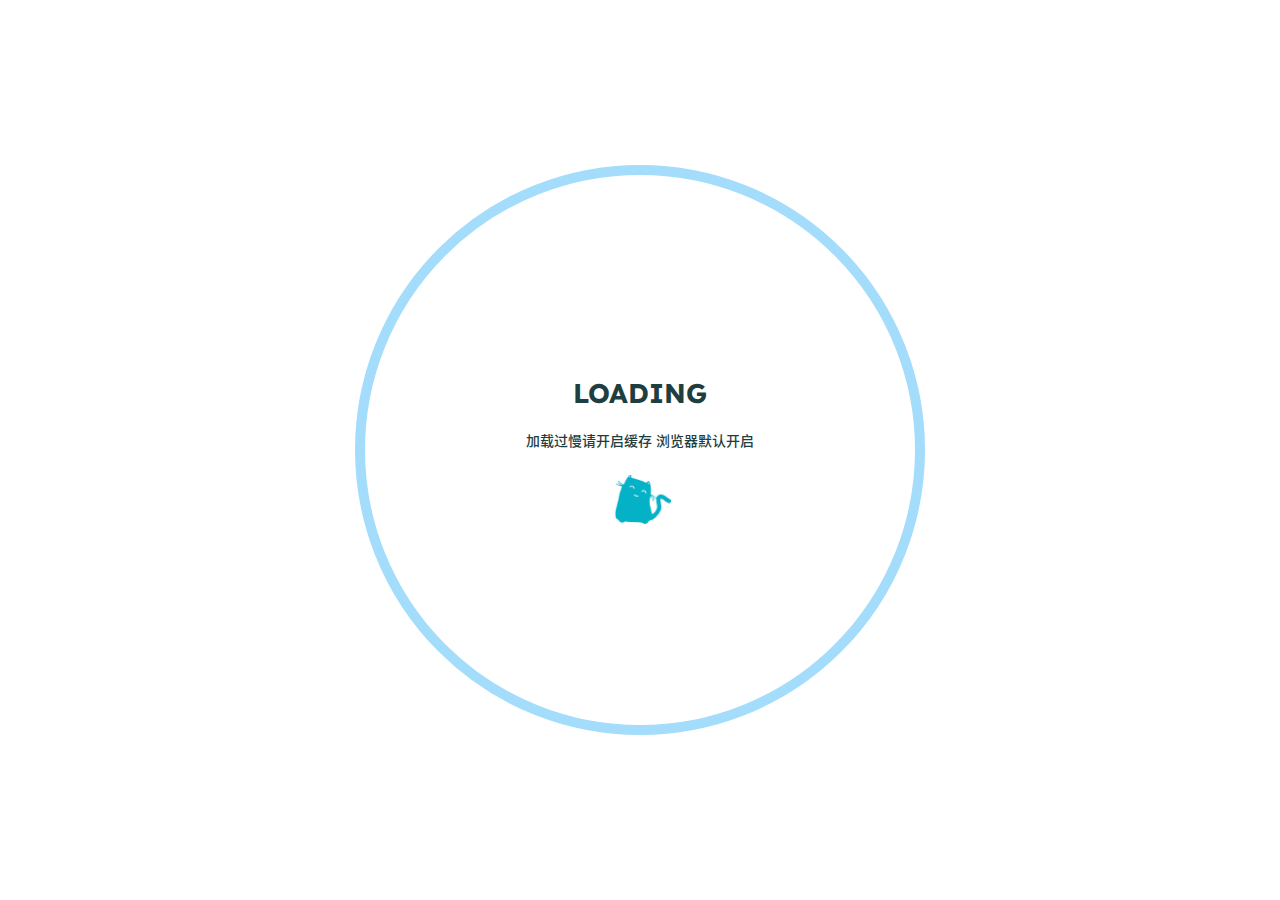
==== about/index.html @ d34b141f "Site updated: 2023-09-25 13:52:32" ====
<!DOCTYPE html>
<html lang="zh-Hans">
    <head>
        <meta charset="utf-8" />
        <title>about | 57K的个人博客</title>
        <meta name="author" content="57K" />
        <meta name="description" content="由Hexo+Github搭建" />
        <meta name="keywords" content="记录生活,记录美好" />
        <meta name="viewport" content="width=device-width, initial-scale=1.0, maximum-scale=1.0, user-scalable=0" />
        <link rel="icon" href="/images/avatar.jpg" />
        <script src="https://cdn.staticfile.org/vue/3.3.4/vue.global.prod.min.js"></script>
<link rel="stylesheet" href="https://cdn.staticfile.org/font-awesome/6.4.0/css/all.min.css" />
<link rel="stylesheet" href="/css/fonts.min.css" />
<script> const mixins = {}; </script>

<script src="https://polyfill.io/v3/polyfill.min.js?features=default"></script>


<script src="https://cdn.staticfile.org/highlight.js/11.8.0/highlight.min.js"></script>
<script src="https://cdn.staticfile.org/highlightjs-line-numbers.js/2.8.0/highlightjs-line-numbers.min.js"></script>
<link
    rel="stylesheet"
    href="https://cdn.staticfile.org/highlight.js/11.8.0/styles/github.min.css"
/>
<script src="/js/lib/highlight.js"></script>



<script src="/js/lib/preview.js"></script>









<link rel="stylesheet" href="/css/main.css" />

    <meta name="generator" content="Hexo 6.3.0"></head>
    <body>
        <div id="layout">
            <transition name="fade">
                <div id="loading" v-show="loading">
                    <div id="loading-circle">
                        <h2>LOADING</h2>
                        <p>加载过慢请开启缓存 浏览器默认开启</p>
                        <img src="/images/loading.gif" />
                    </div>
                </div>
            </transition>
            <div id="menu" :class="{ hidden: hiddenMenu, 'menu-color': menuColor}">
    <nav id="desktop-menu">
        <a class="title" href="/">
            <span>57K的个人博客</span>
        </a>
        
        <a href="/">
            <i class="fa-solid fa-house fa-fw"></i>
            <span>&ensp;Home</span>
        </a>
        
        <a href="/about">
            <i class="fa-solid fa-id-card fa-fw"></i>
            <span>&ensp;About</span>
        </a>
        
        <a href="/archives">
            <i class="fa-solid fa-box-archive fa-fw"></i>
            <span>&ensp;Archives</span>
        </a>
        
        <a href="/categories">
            <i class="fa-solid fa-bookmark fa-fw"></i>
            <span>&ensp;Categories</span>
        </a>
        
        <a href="/tags">
            <i class="fa-solid fa-tags fa-fw"></i>
            <span>&ensp;Tags</span>
        </a>
        
    </nav>
    <nav id="mobile-menu">
        <div class="title" @click="showMenuItems = !showMenuItems">
            <i class="fa-solid fa-bars fa-fw"></i>
            <span>&emsp;57K的个人博客</span>
        </div>
        <transition name="slide">
            <div class="items" v-show="showMenuItems">
                
                <a href="/">
                    <div class="item">
                        <div style="min-width: 20px; max-width: 50px; width: 10%">
                            <i class="fa-solid fa-house fa-fw"></i>
                        </div>
                        <div style="min-width: 100px; max-width: 150%; width: 20%">Home</div>
                    </div>
                </a>
                
                <a href="/about">
                    <div class="item">
                        <div style="min-width: 20px; max-width: 50px; width: 10%">
                            <i class="fa-solid fa-id-card fa-fw"></i>
                        </div>
                        <div style="min-width: 100px; max-width: 150%; width: 20%">About</div>
                    </div>
                </a>
                
                <a href="/archives">
                    <div class="item">
                        <div style="min-width: 20px; max-width: 50px; width: 10%">
                            <i class="fa-solid fa-box-archive fa-fw"></i>
                        </div>
                        <div style="min-width: 100px; max-width: 150%; width: 20%">Archives</div>
                    </div>
                </a>
                
                <a href="/categories">
                    <div class="item">
                        <div style="min-width: 20px; max-width: 50px; width: 10%">
                            <i class="fa-solid fa-bookmark fa-fw"></i>
                        </div>
                        <div style="min-width: 100px; max-width: 150%; width: 20%">Categories</div>
                    </div>
                </a>
                
                <a href="/tags">
                    <div class="item">
                        <div style="min-width: 20px; max-width: 50px; width: 10%">
                            <i class="fa-solid fa-tags fa-fw"></i>
                        </div>
                        <div style="min-width: 100px; max-width: 150%; width: 20%">Tags</div>
                    </div>
                </a>
                
            </div>
        </transition>
    </nav>
</div>
<transition name="fade">
    <div id="menu-curtain" @click="showMenuItems = !showMenuItems" v-show="showMenuItems"></div>
</transition>

            <div id="main" :class="loading ? 'into-enter-from': 'into-enter-active'">
                <div class="article">
    <div>
        <h1>about</h1>
    </div>
    <div class="info">
        <span class="date">
            <span class="icon">
                <i class="fa-solid fa-calendar fa-fw"></i>
            </span>
            2023/9/23
        </span>
        
        
    </div>
    
    <div class="content" v-pre>
        
    </div>
    
    
    
    
    
    
    
</div>

                <footer id="footer">
    <div id="footer-wrap">
        <div>
            &copy;
            2022 - 2023 57K的个人博客
            <span id="footer-icon">
                <i class="fa-solid fa-font-awesome fa-fw"></i>
            </span>
            &commat;57K
        </div>
        <div>
            Based on the <a target="_blank" rel="noopener" href="https://hexo.io">Hexo Engine</a> &amp;
            <a target="_blank" rel="noopener" href="https://github.com/theme-particlex/hexo-theme-particlex">ParticleX Theme</a>
        </div>
        
    </div>
</footer>

            </div>
            
            <transition name="fade">
                <div id="preview" ref="preview" v-show="previewShow">
                    <img id="preview-content" ref="previewContent" />
                </div>
            </transition>
            
        </div>
        <script src="/js/main.js"></script>
        
        




        
    </body>
</html>
---- css/fonts.min.css ----
@font-face{font-family:'Fira Code';font-style:normal;font-weight:300 700;font-display:swap;src:url(fonts/s/firacode/v21/uU9NCBsR6Z2vfE9aq3bh0NSDulI.woff2) format('woff2');unicode-range:U+0460-052F,U+1C80-1C88,U+20B4,U+2DE0-2DFF,U+A640-A69F,U+FE2E-FE2F}@font-face{font-family:'Fira Code';font-style:normal;font-weight:300 700;font-display:swap;src:url(fonts/s/firacode/v21/uU9NCBsR6Z2vfE9aq3bh2dSDulI.woff2) format('woff2');unicode-range:U+0301,U+0400-045F,U+0490-0491,U+04B0-04B1,U+2116}@font-face{font-family:'Fira Code';font-style:normal;font-weight:300 700;font-display:swap;src:url(fonts/s/firacode/v21/uU9NCBsR6Z2vfE9aq3bh0dSDulI.woff2) format('woff2');unicode-range:U+1F00-1FFF}@font-face{font-family:'Fira Code';font-style:normal;font-weight:300 700;font-display:swap;src:url(fonts/s/firacode/v21/uU9NCBsR6Z2vfE9aq3bh3tSDulI.woff2) format('woff2');unicode-range:U+0370-03FF}@font-face{font-family:'Fira Code';font-style:normal;font-weight:300 700;font-display:swap;src:url(fonts/s/firacode/v21/uU9NCBsR6Z2vfE9aq3bh09SDulI.woff2) format('woff2');unicode-range:U+0100-024F,U+0259,U+1E00-1EFF,U+2020,U+20A0-20AB,U+20AD-20CF,U+2113,U+2C60-2C7F,U+A720-A7FF}@font-face{font-family:'Fira Code';font-style:normal;font-weight:300 700;font-display:swap;src:url(fonts/s/firacode/v21/uU9NCBsR6Z2vfE9aq3bh3dSD.woff2) format('woff2');unicode-range:U+0000-00FF,U+0131,U+0152-0153,U+02BB-02BC,U+02C6,U+02DA,U+02DC,U+2000-206F,U+2074,U+20AC,U+2122,U+2191,U+2193,U+2212,U+2215,U+FEFF,U+FFFD}@font-face{font-family:Lexend;font-style:normal;font-weight:100 900;font-display:swap;src:url(fonts/s/lexend/v17/wlpwgwvFAVdoq2_v9KQU4Wc.woff2) format('woff2');unicode-range:U+0102-0103,U+0110-0111,U+0128-0129,U+0168-0169,U+01A0-01A1,U+01AF-01B0,U+1EA0-1EF9,U+20AB}@font-face{font-family:Lexend;font-style:normal;font-weight:100 900;font-display:swap;src:url(fonts/s/lexend/v17/wlpwgwvFAVdoq2_v9aQU4Wc.woff2) format('woff2');unicode-range:U+0100-024F,U+0259,U+1E00-1EFF,U+2020,U+20A0-20AB,U+20AD-20CF,U+2113,U+2C60-2C7F,U+A720-A7FF}@font-face{font-family:Lexend;font-style:normal;font-weight:100 900;font-display:swap;src:url(fonts/s/lexend/v17/wlpwgwvFAVdoq2_v-6QU.woff2) format('woff2');unicode-range:U+0000-00FF,U+0131,U+0152-0153,U+02BB-02BC,U+02C6,U+02DA,U+02DC,U+2000-206F,U+2074,U+20AC,U+2122,U+2191,U+2193,U+2212,U+2215,U+FEFF,U+FFFD}@font-face{font-family:'Noto Sans SC';font-style:normal;font-weight:300;font-display:swap;src:url(fonts/s/notosanssc/v26/k3kIo84MPvpLmixcA63oeALZhaCt9E3g-Lbpcnr20eUBAZG30RMhmVkJXC-1MKE3QRp5zkww.4.woff2) format('woff2');unicode-range:U+1f1e9-1f1f5,U+1f1f7-1f1ff,U+1f21a,U+1f232,U+1f234-1f237,U+1f250-1f251,U+1f300,U+1f302-1f308,U+1f30a-1f311,U+1f315,U+1f319-1f320,U+1f324,U+1f327,U+1f32a,U+1f32c-1f32d,U+1f330-1f357,U+1f359-1f37e}@font-face{font-family:'Noto Sans SC';font-style:normal;font-weight:300;font-display:swap;src:url(fonts/s/notosanssc/v26/k3kIo84MPvpLmixcA63oeALZhaCt9E3g-Lbpcnr20eUBAZG30RMhmVkJXC-1MKE3QRp5zkww.5.woff2) format('woff2');unicode-range:U+fee3,U+fef3,U+ff03-ff04,U+ff07,U+ff0a,U+ff17-ff19,U+ff1c-ff1d,U+ff20-ff3a,U+ff3c,U+ff3e-ff5b,U+ff5d,U+ff61-ff65,U+ff67-ff6a,U+ff6c,U+ff6f-ff78,U+ff7a-ff7d,U+ff80-ff84,U+ff86,U+ff89-ff8e,U+ff92,U+ff97-ff9b,U+ff9d-ff9f,U+ffe0-ffe4,U+ffe6,U+ffe9,U+ffeb,U+ffed,U+fffc,U+1f004,U+1f170-1f171,U+1f192-1f195,U+1f198-1f19a,U+1f1e6-1f1e8}@font-face{font-family:'Noto Sans SC';font-style:normal;font-weight:300;font-display:swap;src:url(fonts/s/notosanssc/v26/k3kIo84MPvpLmixcA63oeALZhaCt9E3g-Lbpcnr20eUBAZG30RMhmVkJXC-1MKE3QRp5zkww.6.woff2) format('woff2');unicode-range:U+f0a7,U+f0b2,U+f0b7,U+f0c9,U+f0d8,U+f0da,U+f0dc-f0dd,U+f0e0,U+f0e6,U+f0eb,U+f0fc,U+f101,U+f104-f105,U+f107,U+f10b,U+f11b,U+f14b,U+f18a,U+f193,U+f1d6-f1d7,U+f244,U+f27a,U+f296,U+f2ae,U+f471,U+f4b3,U+f610-f611,U+f880-f881,U+f8ec,U+f8f5,U+f8ff,U+f901,U+f90a,U+f92c-f92d,U+f934,U+f937,U+f941,U+f965,U+f967,U+f969,U+f96b,U+f96f,U+f974,U+f978-f979,U+f97e,U+f981,U+f98a,U+f98e,U+f997,U+f99c,U+f9b2,U+f9b5,U+f9ba,U+f9be,U+f9ca,U+f9d0-f9d1,U+f9dd,U+f9e0-f9e1,U+f9e4,U+f9f7,U+fa00-fa01,U+fa08,U+fa0a,U+fa11,U+fb01-fb02,U+fdfc,U+fe0e,U+fe30-fe31,U+fe33-fe44,U+fe49-fe52,U+fe54-fe57,U+fe59-fe66,U+fe68-fe6b,U+fe8e,U+fe92-fe93,U+feae,U+feb8,U+fecb-fecc,U+fee0}@font-face{font-family:'Noto Sans SC';font-style:normal;font-weight:300;font-display:swap;src:url(fonts/s/notosanssc/v26/k3kIo84MPvpLmixcA63oeALZhaCt9E3g-Lbpcnr20eUBAZG30RMhmVkJXC-1MKE3QRp5zkww.21.woff2) format('woff2');unicode-range:U+9f3d-9f3e,U+9f41,U+9f4a-9f4b,U+9f51-9f52,U+9f61-9f63,U+9f66-9f67,U+9f80-9f81,U+9f83,U+9f85-9f8d,U+9f90-9f91,U+9f94-9f96,U+9f98,U+9f9b-9f9c,U+9f9e,U+9fa0,U+9fa2,U+9ff4,U+a001,U+a007,U+a025,U+a046-a047,U+a057,U+a072,U+a078-a079,U+a083,U+a085,U+a100,U+a118,U+a132,U+a134,U+a1f4,U+a242,U+a4a6,U+a4aa,U+a4b0-a4b1,U+a4b3,U+a9c1-a9c2,U+ac00-ac01,U+ac04,U+ac08,U+ac10-ac11,U+ac13-ac16,U+ac19,U+ac1c-ac1d,U+ac24,U+ac70-ac71,U+ac74,U+ac77-ac78,U+ac80-ac81,U+ac83,U+ac8c,U+ac90,U+ac9f-aca0,U+aca8-aca9,U+acac,U+acb0,U+acbd,U+acc1,U+acc4,U+ace0-ace1,U+ace4,U+ace8,U+acf3,U+acf5,U+acfc-acfd,U+ad00,U+ad0c,U+ad11,U+ad1c,U+ad34,U+ad50,U+ad64,U+ad6c,U+ad70,U+ad74,U+ad7f,U+ad81,U+ad8c,U+adc0,U+adc8,U+addc,U+ade0,U+adf8-adf9,U+adfc,U+ae00,U+ae08-ae09,U+ae0b,U+ae30,U+ae34,U+ae38,U+ae40,U+ae4a,U+ae4c,U+ae54,U+ae68,U+aebc,U+aed8,U+af2c-af2d,U+af34}@font-face{font-family:'Noto Sans SC';font-style:normal;font-weight:300;font-display:swap;src:url(fonts/s/notosanssc/v26/k3kIo84MPvpLmixcA63oeALZhaCt9E3g-Lbpcnr20eUBAZG30RMhmVkJXC-1MKE3QRp5zkww.22.woff2) format('woff2');unicode-range:U+9dfa,U+9e0a,U+9e11,U+9e1a,U+9e1e,U+9e20,U+9e22,U+9e28-9e2c,U+9e2e-9e33,U+9e35-9e3b,U+9e3e,U+9e40-9e44,U+9e46-9e4e,U+9e51,U+9e53,U+9e55-9e58,U+9e5a-9e5c,U+9e5e-9e63,U+9e66-9e6e,U+9e71,U+9e73,U+9e75,U+9e78-9e79,U+9e7c-9e7e,U+9e82,U+9e86-9e88,U+9e8b-9e8c,U+9e90-9e91,U+9e93,U+9e95,U+9e97,U+9e9d,U+9ea4-9ea5,U+9ea9-9eaa,U+9eb4-9eb5,U+9eb8-9eba,U+9ebc-9ebf,U+9ec3,U+9ec9,U+9ecd,U+9ed0,U+9ed2-9ed3,U+9ed5-9ed6,U+9ed9,U+9edc-9edd,U+9edf-9ee0,U+9ee2,U+9ee5,U+9ee7-9eea,U+9eef,U+9ef1,U+9ef3-9ef4,U+9ef6,U+9ef9,U+9efb-9efc,U+9efe,U+9f0b,U+9f0d,U+9f10,U+9f14,U+9f17,U+9f19,U+9f22,U+9f29,U+9f2c,U+9f2f,U+9f31,U+9f37,U+9f39}@font-face{font-family:'Noto Sans SC';font-style:normal;font-weight:300;font-display:swap;src:url(fonts/s/notosanssc/v26/k3kIo84MPvpLmixcA63oeALZhaCt9E3g-Lbpcnr20eUBAZG30RMhmVkJXC-1MKE3QRp5zkww.23.woff2) format('woff2');unicode-range:U+9c3b,U+9c40,U+9c47-9c49,U+9c53,U+9c57,U+9c64,U+9c72,U+9c77-9c78,U+9c7b,U+9c7f-9c80,U+9c82-9c83,U+9c85-9c8c,U+9c8e-9c92,U+9c94-9c9b,U+9c9e-9ca3,U+9ca5-9ca7,U+9ca9,U+9cab,U+9cad-9cae,U+9cb1-9cb7,U+9cb9-9cbd,U+9cbf-9cc0,U+9cc3,U+9cc5-9cc7,U+9cc9-9cd1,U+9cd3-9cda,U+9cdc-9cdd,U+9cdf,U+9ce1-9ce3,U+9ce5,U+9ce9,U+9cee-9cef,U+9cf3-9cf4,U+9cf6,U+9cfc-9cfd,U+9d02,U+9d08-9d09,U+9d12,U+9d1b,U+9d1e,U+9d26,U+9d28,U+9d37,U+9d3b,U+9d3f,U+9d51,U+9d59,U+9d5c-9d5d,U+9d5f-9d61,U+9d6c,U+9d70,U+9d72,U+9d7a,U+9d7e,U+9d84,U+9d89,U+9d8f,U+9d92,U+9daf,U+9db4,U+9db8,U+9dbc,U+9dc4,U+9dc7,U+9dc9,U+9dd7,U+9ddf,U+9df2,U+9df9}@font-face{font-family:'Noto Sans SC';font-style:normal;font-weight:300;font-display:swap;src:url(fonts/s/notosanssc/v26/k3kIo84MPvpLmixcA63oeALZhaCt9E3g-Lbpcnr20eUBAZG30RMhmVkJXC-1MKE3QRp5zkww.24.woff2) format('woff2');unicode-range:U+9a5f,U+9a62,U+9a65,U+9a69,U+9a6b,U+9a6e,U+9a75,U+9a77-9a7a,U+9a7d,U+9a80,U+9a83,U+9a85,U+9a87-9a8a,U+9a8d-9a8e,U+9a90,U+9a92-9a93,U+9a95-9a96,U+9a98-9a99,U+9a9b-9aa2,U+9aa5,U+9aa7,U+9aaf-9ab1,U+9ab5-9ab6,U+9ab9-9aba,U+9abc,U+9ac0-9ac4,U+9ac8,U+9acb-9acc,U+9ace-9acf,U+9ad1-9ad2,U+9ad9,U+9adf,U+9ae1,U+9ae3,U+9aea-9aeb,U+9aed-9aef,U+9af4,U+9af9,U+9afb,U+9b03-9b04,U+9b06,U+9b08,U+9b0d,U+9b0f-9b10,U+9b13,U+9b18,U+9b1a,U+9b1f,U+9b22-9b23,U+9b25,U+9b27-9b28,U+9b2a,U+9b2f,U+9b31-9b32,U+9b3b,U+9b43,U+9b46-9b49,U+9b4d-9b4e,U+9b51,U+9b56,U+9b58,U+9b5a,U+9b5c,U+9b5f,U+9b61-9b62,U+9b6f,U+9b77,U+9b80,U+9b88,U+9b8b,U+9b8e,U+9b91,U+9b9f-9ba0,U+9ba8,U+9baa-9bab,U+9bad-9bae,U+9bb0-9bb1,U+9bb8,U+9bc9-9bca,U+9bd3,U+9bd6,U+9bdb,U+9be8,U+9bf0-9bf1,U+9c02,U+9c10,U+9c15,U+9c24,U+9c2d,U+9c32,U+9c39}@font-face{font-family:'Noto Sans SC';font-style:normal;font-weight:300;font-display:swap;src:url(fonts/s/notosanssc/v26/k3kIo84MPvpLmixcA63oeALZhaCt9E3g-Lbpcnr20eUBAZG30RMhmVkJXC-1MKE3QRp5zkww.25.woff2) format('woff2');unicode-range:U+98c8,U+98cf-98d6,U+98da-98db,U+98dd,U+98e1-98e2,U+98e7-98ea,U+98ec,U+98ee-98ef,U+98f2,U+98f4,U+98fc-98fe,U+9903,U+9905,U+9908,U+990a,U+990c-990d,U+9913-9914,U+9918,U+991a-991b,U+991e,U+9921,U+9928,U+992c,U+992e,U+9935,U+9938-9939,U+993d-993e,U+9945,U+994b-994c,U+9951-9952,U+9954-9955,U+9957,U+995e,U+9963,U+9966-9969,U+996b-996c,U+996f,U+9974-9975,U+9977-9979,U+997d-997e,U+9980-9981,U+9983-9984,U+9987,U+998a-998b,U+998d-9991,U+9993-9995,U+9997-9998,U+99a5,U+99ab-99ae,U+99b1,U+99b3-99b4,U+99bc,U+99bf,U+99c1,U+99c3-99c6,U+99cc,U+99d0,U+99d2,U+99d5,U+99db,U+99dd,U+99e1,U+99ed,U+99f1,U+99ff,U+9a01,U+9a03-9a04,U+9a0e-9a0f,U+9a11-9a13,U+9a19,U+9a1b,U+9a28,U+9a2b,U+9a30,U+9a32,U+9a37,U+9a40,U+9a45,U+9a4a,U+9a4d-9a4e,U+9a52,U+9a55,U+9a57,U+9a5a-9a5b}@font-face{font-family:'Noto Sans SC';font-style:normal;font-weight:300;font-display:swap;src:url(fonts/s/notosanssc/v26/k3kIo84MPvpLmixcA63oeALZhaCt9E3g-Lbpcnr20eUBAZG30RMhmVkJXC-1MKE3QRp5zkww.26.woff2) format('woff2');unicode-range:U+972a,U+972d,U+9730,U+973d,U+9742,U+9744,U+9748-9749,U+9750-9751,U+975a-975c,U+9763,U+9765-9766,U+976c-976d,U+9773,U+9776,U+977a,U+977c,U+9784-9785,U+978e-978f,U+9791-9792,U+9794-9795,U+9798,U+979a,U+979e,U+97a3,U+97a5-97a6,U+97a8,U+97ab-97ac,U+97ae-97af,U+97b2,U+97b4,U+97c6,U+97cb-97cc,U+97d3,U+97d8,U+97dc,U+97e1,U+97ea-97eb,U+97ee,U+97fb,U+97fe-97ff,U+9801-9803,U+9805-9806,U+9808,U+980c,U+9810-9814,U+9817-9818,U+981e,U+9820-9821,U+9824,U+9828,U+982b-982d,U+9830,U+9834,U+9838-9839,U+983c,U+9846,U+984d-984f,U+9851-9852,U+9854-9855,U+9857-9858,U+985a-985b,U+9862-9863,U+9865,U+9867,U+986b,U+986f-9871,U+9877-9878,U+987c,U+9880,U+9883,U+9885,U+9889,U+988b-988f,U+9893-9895,U+9899-989b,U+989e-989f,U+98a1-98a2,U+98a5-98a7,U+98a9,U+98af,U+98b1,U+98b6,U+98ba,U+98be,U+98c3-98c4,U+98c6-98c7}@font-face{font-family:'Noto Sans SC';font-style:normal;font-weight:300;font-display:swap;src:url(fonts/s/notosanssc/v26/k3kIo84MPvpLmixcA63oeALZhaCt9E3g-Lbpcnr20eUBAZG30RMhmVkJXC-1MKE3QRp5zkww.27.woff2) format('woff2');unicode-range:U+95b9-95ca,U+95cc-95cd,U+95d4-95d6,U+95d8,U+95e1-95e2,U+95e9,U+95f0-95f1,U+95f3,U+95f6,U+95fc,U+95fe-95ff,U+9602-9604,U+9606-960d,U+960f,U+9611-9613,U+9615-9617,U+9619-961b,U+961d,U+9621,U+9628,U+962f,U+963c-963e,U+9641-9642,U+9649,U+9654,U+965b-965f,U+9661,U+9663,U+9665,U+9667-9668,U+966c,U+9670,U+9672-9674,U+9678,U+967a,U+967d,U+9682,U+9685,U+9688,U+968a,U+968d-968e,U+9695,U+9697-9698,U+969e,U+96a0,U+96a3-96a4,U+96a8,U+96aa,U+96b0-96b1,U+96b3-96b4,U+96b7-96b9,U+96bb-96bd,U+96c9,U+96cb,U+96ce,U+96d1-96d2,U+96d6,U+96d9,U+96db-96dc,U+96de,U+96e0,U+96e3,U+96e9,U+96eb,U+96f0-96f2,U+96f9,U+96ff,U+9701-9702,U+9705,U+9708,U+970a,U+970e-970f,U+9711,U+9719,U+9727}@font-face{font-family:'Noto Sans SC';font-style:normal;font-weight:300;font-display:swap;src:url(fonts/s/notosanssc/v26/k3kIo84MPvpLmixcA63oeALZhaCt9E3g-Lbpcnr20eUBAZG30RMhmVkJXC-1MKE3QRp5zkww.28.woff2) format('woff2');unicode-range:U+94e7-94ec,U+94ee-94f1,U+94f3,U+94f5,U+94f7,U+94f9,U+94fb-94fd,U+94ff,U+9503-9504,U+9506-9507,U+9509-950a,U+950d-950f,U+9511-9518,U+951a-9520,U+9522,U+9528-952d,U+9530-953a,U+953c-953f,U+9543-9546,U+9548-9550,U+9552-9555,U+9557-955b,U+955d-9568,U+956a-956d,U+9570-9574,U+9583,U+9586,U+9589,U+958e-958f,U+9591-9592,U+9594,U+9598-9599,U+959e-95a0,U+95a2-95a6,U+95a8-95b2,U+95b4,U+95b8}@font-face{font-family:'Noto Sans SC';font-style:normal;font-weight:300;font-display:swap;src:url(fonts/s/notosanssc/v26/k3kIo84MPvpLmixcA63oeALZhaCt9E3g-Lbpcnr20eUBAZG30RMhmVkJXC-1MKE3QRp5zkww.29.woff2) format('woff2');unicode-range:U+9410-941a,U+941c-942b,U+942d-942e,U+9432-9433,U+9435,U+9438,U+943a,U+943e,U+9444,U+944a,U+9451-9452,U+945a,U+9462-9463,U+9465,U+9470-9487,U+948a-9492,U+9494-9498,U+949a,U+949c-949d,U+94a1,U+94a3-94a4,U+94a8,U+94aa-94ad,U+94af,U+94b2,U+94b4-94ba,U+94bc-94c0,U+94c4,U+94c6-94db,U+94de-94e6}@font-face{font-family:'Noto Sans SC';font-style:normal;font-weight:300;font-display:swap;src:url(fonts/s/notosanssc/v26/k3kIo84MPvpLmixcA63oeALZhaCt9E3g-Lbpcnr20eUBAZG30RMhmVkJXC-1MKE3QRp5zkww.30.woff2) format('woff2');unicode-range:U+92b7,U+92b9,U+92c1,U+92c5-92c6,U+92c8,U+92cc,U+92d0,U+92d2,U+92e4,U+92ea,U+92ec-92ed,U+92f0,U+92f3,U+92f8,U+92fc,U+9304,U+9306,U+9310,U+9312,U+9315,U+9318,U+931a,U+931e,U+9320-9322,U+9324,U+9326-9329,U+932b-932c,U+932f,U+9331-9332,U+9335-9336,U+933e,U+9340-9341,U+934a-9360,U+9362-9363,U+9365-936b,U+936e,U+9375,U+937e,U+9382,U+938a,U+938c,U+938f,U+9393-9394,U+9396-9397,U+939a,U+93a2,U+93a7,U+93ac-93cd,U+93d0-93d1,U+93d6-93d8,U+93de-93df,U+93e1-93e2,U+93e4,U+93f8,U+93fb,U+93fd,U+940e-940f}@font-face{font-family:'Noto Sans SC';font-style:normal;font-weight:300;font-display:swap;src:url(fonts/s/notosanssc/v26/k3kIo84MPvpLmixcA63oeALZhaCt9E3g-Lbpcnr20eUBAZG30RMhmVkJXC-1MKE3QRp5zkww.31.woff2) format('woff2');unicode-range:U+914c,U+914e-9150,U+9154,U+9157,U+915a,U+915d-915e,U+9161-9164,U+9169,U+9170,U+9172,U+9174,U+9179-917a,U+917d-917e,U+9182-9183,U+9185,U+918c-918d,U+9190-9191,U+919a,U+919c,U+91a1-91a4,U+91a8,U+91aa-91af,U+91b4-91b5,U+91b8,U+91ba,U+91be,U+91c0-91c1,U+91c6,U+91c8,U+91cb,U+91d0,U+91d2,U+91d7-91d8,U+91dd,U+91e3,U+91e6-91e7,U+91ed,U+91f0,U+91f5,U+91f9,U+9200,U+9205,U+9207-920a,U+920d-920e,U+9210,U+9214-9215,U+921c,U+921e,U+9221,U+9223-9227,U+9229-922a,U+922d,U+9234-9235,U+9237,U+9239-923a,U+923c-9240,U+9244-9246,U+9249,U+924e-924f,U+9251,U+9253,U+9257,U+925b,U+925e,U+9262,U+9264-9266,U+9268,U+926c,U+926f,U+9271,U+927b,U+927e,U+9280,U+9283,U+9285-928a,U+928e,U+9291,U+9293,U+9296,U+9298,U+929c-929d,U+92a8,U+92ab-92ae,U+92b3,U+92b6}@font-face{font-family:'Noto Sans SC';font-style:normal;font-weight:300;font-display:swap;src:url(fonts/s/notosanssc/v26/k3kIo84MPvpLmixcA63oeALZhaCt9E3g-Lbpcnr20eUBAZG30RMhmVkJXC-1MKE3QRp5zkww.32.woff2) format('woff2');unicode-range:U+8fe2-8fe5,U+8fe8-8fe9,U+8fee,U+8ff3-8ff4,U+8ff8,U+8ffa,U+9004,U+900b,U+9011,U+9015-9016,U+901e,U+9021,U+9026,U+902d,U+902f,U+9031,U+9035-9036,U+9039-903a,U+9041,U+9044-9046,U+904a,U+904f-9052,U+9054-9055,U+9058-9059,U+905b-905e,U+9060-9062,U+9068-9069,U+906f,U+9072,U+9074,U+9076-907a,U+907c-907d,U+9081,U+9083,U+9085,U+9087-908b,U+908f,U+9095,U+9097,U+9099-909b,U+909d,U+90a0-90a1,U+90a8-90a9,U+90ac,U+90b0,U+90b2-90b4,U+90b6,U+90b8,U+90ba,U+90bd-90be,U+90c3-90c5,U+90c7-90c8,U+90cf-90d0,U+90d3,U+90d5,U+90d7,U+90da-90dc,U+90de,U+90e2,U+90e4,U+90e6-90e7,U+90ea-90eb,U+90ef,U+90f4-90f5,U+90f7,U+90fe-9100,U+9104,U+9109,U+910c,U+9112,U+9114-9115,U+9118,U+911c,U+911e,U+9120,U+9122-9123,U+9127,U+912d,U+912f-9132,U+9139-913a,U+9143,U+9146,U+9149-914a}@font-face{font-family:'Noto Sans SC';font-style:normal;font-weight:300;font-display:swap;src:url(fonts/s/notosanssc/v26/k3kIo84MPvpLmixcA63oeALZhaCt9E3g-Lbpcnr20eUBAZG30RMhmVkJXC-1MKE3QRp5zkww.33.woff2) format('woff2');unicode-range:U+8e2d-8e31,U+8e34-8e35,U+8e39-8e3a,U+8e3d,U+8e40-8e42,U+8e47,U+8e49-8e4b,U+8e50-8e53,U+8e59-8e5a,U+8e5f-8e60,U+8e64,U+8e69,U+8e6c,U+8e70,U+8e74,U+8e76,U+8e7a-8e7c,U+8e7f,U+8e84-8e85,U+8e87,U+8e89,U+8e8b,U+8e8d,U+8e8f-8e90,U+8e94,U+8e99,U+8e9c,U+8e9e,U+8eaa,U+8eac,U+8eb0,U+8eb6,U+8ec0,U+8ec6,U+8eca-8ece,U+8ed2,U+8eda,U+8edf,U+8ee2,U+8eeb,U+8ef8,U+8efb-8efe,U+8f03,U+8f09,U+8f0b,U+8f12-8f15,U+8f1b,U+8f1d,U+8f1f,U+8f29-8f2a,U+8f2f,U+8f36,U+8f38,U+8f3b,U+8f3e-8f3f,U+8f44-8f45,U+8f49,U+8f4d-8f4e,U+8f5f,U+8f6b,U+8f6d,U+8f71-8f73,U+8f75-8f76,U+8f78-8f7a,U+8f7c,U+8f7e,U+8f81-8f82,U+8f84,U+8f87,U+8f8a-8f8b,U+8f8d-8f8f,U+8f94-8f95,U+8f97-8f9a,U+8fa6,U+8fad-8faf,U+8fb2,U+8fb5-8fb7,U+8fba-8fbc,U+8fbf,U+8fc2,U+8fcb,U+8fcd,U+8fd3,U+8fd5,U+8fd7,U+8fda}@font-face{font-family:'Noto Sans SC';font-style:normal;font-weight:300;font-display:swap;src:url(fonts/s/notosanssc/v26/k3kIo84MPvpLmixcA63oeALZhaCt9E3g-Lbpcnr20eUBAZG30RMhmVkJXC-1MKE3QRp5zkww.34.woff2) format('woff2');unicode-range:U+8caf-8cb0,U+8cb3-8cb4,U+8cb6-8cb9,U+8cbb-8cbd,U+8cbf-8cc4,U+8cc7-8cc8,U+8cca,U+8ccd,U+8cd1,U+8cd3,U+8cdb-8cdc,U+8cde,U+8ce0,U+8ce2-8ce4,U+8ce6-8ce8,U+8cea,U+8ced,U+8cf4,U+8cf8,U+8cfa,U+8cfc-8cfd,U+8d04-8d05,U+8d07-8d08,U+8d0a,U+8d0d,U+8d0f,U+8d13-8d14,U+8d16,U+8d1b,U+8d20,U+8d2e,U+8d30,U+8d32-8d33,U+8d36,U+8d3b,U+8d3d,U+8d40,U+8d42-8d43,U+8d45-8d46,U+8d48-8d4a,U+8d4d,U+8d51,U+8d53,U+8d55,U+8d59,U+8d5c-8d5d,U+8d5f,U+8d61,U+8d66-8d67,U+8d6a,U+8d6d,U+8d71,U+8d73,U+8d84,U+8d90-8d91,U+8d94-8d95,U+8d99,U+8da8,U+8daf,U+8db1,U+8db5,U+8db8,U+8dba,U+8dbc,U+8dbf,U+8dc2,U+8dc4,U+8dc6,U+8dcb,U+8dce-8dcf,U+8dd6-8dd7,U+8dda-8ddb,U+8dde,U+8de1,U+8de3-8de4,U+8de9,U+8deb-8dec,U+8df0-8df1,U+8df6-8dfd,U+8e05,U+8e07,U+8e09-8e0a,U+8e0c,U+8e0e,U+8e10,U+8e14,U+8e1d-8e1f,U+8e23,U+8e26,U+8e2b-8e2c}@font-face{font-family:'Noto Sans SC';font-style:normal;font-weight:300;font-display:swap;src:url(fonts/s/notosanssc/v26/k3kIo84MPvpLmixcA63oeALZhaCt9E3g-Lbpcnr20eUBAZG30RMhmVkJXC-1MKE3QRp5zkww.35.woff2) format('woff2');unicode-range:U+8b5e,U+8b60,U+8b6c,U+8b6f-8b70,U+8b72,U+8b74,U+8b77,U+8b7d,U+8b80,U+8b83,U+8b8a,U+8b8c,U+8b90,U+8b93,U+8b99-8b9a,U+8ba0,U+8ba3,U+8ba5-8ba7,U+8baa-8bac,U+8bb3-8bb5,U+8bb7,U+8bb9,U+8bc2-8bc3,U+8bc5,U+8bcb-8bcc,U+8bce-8bd0,U+8bd2-8bd4,U+8bd6,U+8bd8-8bd9,U+8bdc,U+8bdf,U+8be3-8be4,U+8be7-8be9,U+8beb-8bec,U+8bee,U+8bf0,U+8bf2-8bf3,U+8bf6,U+8bf9,U+8bfc-8bfd,U+8bff-8c00,U+8c02,U+8c04,U+8c06-8c07,U+8c0c,U+8c0f,U+8c11-8c12,U+8c14-8c1b,U+8c1d-8c21,U+8c24-8c25,U+8c27,U+8c2a-8c2c,U+8c2e-8c30,U+8c32-8c36,U+8c3f,U+8c47-8c4c,U+8c4e-8c50,U+8c54-8c56,U+8c62,U+8c68,U+8c6c,U+8c73,U+8c78,U+8c7a,U+8c82,U+8c85,U+8c89-8c8a,U+8c8d-8c8e,U+8c90,U+8c93-8c94,U+8c98,U+8c9d-8c9e,U+8ca0-8ca2,U+8ca7-8cac}@font-face{font-family:'Noto Sans SC';font-style:normal;font-weight:300;font-display:swap;src:url(fonts/s/notosanssc/v26/k3kIo84MPvpLmixcA63oeALZhaCt9E3g-Lbpcnr20eUBAZG30RMhmVkJXC-1MKE3QRp5zkww.36.woff2) format('woff2');unicode-range:U+8a02-8a03,U+8a07-8a0a,U+8a0e-8a0f,U+8a13,U+8a15-8a18,U+8a1a-8a1b,U+8a1d,U+8a1f,U+8a22-8a23,U+8a25,U+8a2b,U+8a2d,U+8a31,U+8a33-8a34,U+8a36-8a38,U+8a3a,U+8a3c,U+8a3e,U+8a40-8a41,U+8a46,U+8a48,U+8a50,U+8a52,U+8a54-8a55,U+8a58,U+8a5b,U+8a5d-8a63,U+8a66,U+8a69-8a6b,U+8a6d-8a6e,U+8a70,U+8a72-8a73,U+8a7a,U+8a85,U+8a87,U+8a8a,U+8a8c-8a8d,U+8a90-8a92,U+8a95,U+8a98,U+8aa0-8aa1,U+8aa3-8aa6,U+8aa8-8aa9,U+8aac-8aae,U+8ab0,U+8ab2,U+8ab8-8ab9,U+8abc,U+8abe-8abf,U+8ac7,U+8acf,U+8ad2,U+8ad6-8ad7,U+8adb-8adc,U+8adf,U+8ae1,U+8ae6-8ae8,U+8aeb,U+8aed-8aee,U+8af1,U+8af3-8af4,U+8af7-8af8,U+8afa,U+8afe,U+8b00-8b02,U+8b07,U+8b0a,U+8b0c,U+8b0e,U+8b10,U+8b17,U+8b19,U+8b1b,U+8b1d,U+8b20-8b21,U+8b26,U+8b28,U+8b2c,U+8b33,U+8b39,U+8b3e-8b3f,U+8b41,U+8b45,U+8b49,U+8b4c,U+8b4f,U+8b57-8b58,U+8b5a,U+8b5c}@font-face{font-family:'Noto Sans SC';font-style:normal;font-weight:300;font-display:swap;src:url(fonts/s/notosanssc/v26/k3kIo84MPvpLmixcA63oeALZhaCt9E3g-Lbpcnr20eUBAZG30RMhmVkJXC-1MKE3QRp5zkww.37.woff2) format('woff2');unicode-range:U+8869-886a,U+886e-886f,U+8872,U+8879,U+887d-887f,U+8882,U+8884-8886,U+8888,U+888f,U+8892-8893,U+889b,U+88a2,U+88a4,U+88a6,U+88a8,U+88aa,U+88ae,U+88b1,U+88b4,U+88b7,U+88bc,U+88c0,U+88c6-88c9,U+88ce-88cf,U+88d1-88d3,U+88d8,U+88db-88dd,U+88df,U+88e1-88e3,U+88e5,U+88e8,U+88ec,U+88f0-88f1,U+88f3-88f4,U+88fc-88fe,U+8900,U+8902,U+8906-8907,U+8909-890c,U+8912-8915,U+8918-891b,U+8921,U+8925,U+892b,U+8930,U+8932,U+8934,U+8936,U+893b,U+893d,U+8941,U+894c,U+8955-8956,U+8959,U+895c,U+895e-8960,U+8966,U+896a,U+896c,U+896f-8970,U+8972,U+897b,U+897e,U+8980,U+8983,U+8985,U+8987-8988,U+898c,U+898f,U+8993,U+8997,U+899a,U+89a1,U+89a7,U+89a9-89aa,U+89b2-89b3,U+89b7,U+89c0,U+89c7,U+89ca-89cc,U+89ce-89d1,U+89d6,U+89da,U+89dc,U+89de,U+89e5,U+89e7,U+89eb,U+89ef,U+89f1,U+89f3-89f4,U+89f8,U+89ff,U+8a01}@font-face{font-family:'Noto Sans SC';font-style:normal;font-weight:300;font-display:swap;src:url(fonts/s/notosanssc/v26/k3kIo84MPvpLmixcA63oeALZhaCt9E3g-Lbpcnr20eUBAZG30RMhmVkJXC-1MKE3QRp5zkww.38.woff2) format('woff2');unicode-range:U+86e4,U+86e6,U+86e9,U+86ed,U+86ef-86f4,U+86f8-86f9,U+86fb,U+86fe,U+8703,U+8706-870a,U+870d,U+8711-8713,U+871a,U+871e,U+8722-8723,U+8725,U+8729,U+872e,U+8731,U+8734,U+8737,U+873a-873b,U+873e-8740,U+8742,U+8747-8748,U+8753,U+8755,U+8757-8758,U+875d,U+875f,U+8762-8766,U+8768,U+876e,U+8770,U+8772,U+8775,U+8778,U+877b-877e,U+8782,U+8785,U+8788,U+878b,U+8793,U+8797,U+879a,U+879e-87a0,U+87a2-87a3,U+87a8,U+87ab-87ad,U+87af,U+87b3,U+87b5,U+87bd,U+87c0,U+87c4,U+87c6,U+87ca-87cb,U+87d1-87d2,U+87db-87dc,U+87de,U+87e0,U+87e5,U+87ea,U+87ec,U+87ee,U+87f2-87f3,U+87fb,U+87fd-87fe,U+8802-8803,U+8805,U+880a-880b,U+880d,U+8813-8816,U+8819,U+881b,U+881f,U+8821,U+8823,U+8831-8832,U+8835-8836,U+8839,U+883b-883c,U+8844,U+8846,U+884a,U+884e,U+8852-8853,U+8855,U+8859,U+885b,U+885d-885e,U+8862,U+8864}@font-face{font-family:'Noto Sans SC';font-style:normal;font-weight:300;font-display:swap;src:url(fonts/s/notosanssc/v26/k3kIo84MPvpLmixcA63oeALZhaCt9E3g-Lbpcnr20eUBAZG30RMhmVkJXC-1MKE3QRp5zkww.39.woff2) format('woff2');unicode-range:U+8532,U+8534-8535,U+8538-853a,U+853c,U+8543,U+8545,U+8548,U+854e,U+8553,U+8556-8557,U+8559,U+855e,U+8561,U+8564-8565,U+8568-856a,U+856d,U+856f-8570,U+8572,U+8576,U+8579-857b,U+8580,U+8585-8586,U+8588,U+858a,U+858f,U+8591,U+8594,U+8599,U+859c,U+85a2,U+85a4,U+85a6,U+85a8-85a9,U+85ab-85ac,U+85ae,U+85b7-85b9,U+85be,U+85c1,U+85c7,U+85cd,U+85d0,U+85d3,U+85d5,U+85dc-85dd,U+85df-85e0,U+85e5-85e6,U+85e8-85ea,U+85f4,U+85f9,U+85fe-85ff,U+8602,U+8605-8607,U+860a-860b,U+8616,U+8618,U+861a,U+8627,U+8629,U+862d,U+8638,U+863c,U+863f,U+864d,U+864f,U+8652-8655,U+865b-865c,U+865f,U+8662,U+8667,U+866c,U+866e,U+8671,U+8675,U+867a-867c,U+867f,U+868b,U+868d,U+8693,U+869c-869d,U+86a1,U+86a3-86a4,U+86a7-86a9,U+86ac,U+86af-86b1,U+86b4-86b6,U+86ba,U+86c0,U+86c4,U+86c6,U+86c9-86ca,U+86cd-86d1,U+86d4,U+86d8,U+86de-86df}@font-face{font-family:'Noto Sans SC';font-style:normal;font-weight:300;font-display:swap;src:url(fonts/s/notosanssc/v26/k3kIo84MPvpLmixcA63oeALZhaCt9E3g-Lbpcnr20eUBAZG30RMhmVkJXC-1MKE3QRp5zkww.40.woff2) format('woff2');unicode-range:U+83b4,U+83b6,U+83b8,U+83ba,U+83bc-83bd,U+83bf-83c0,U+83c2,U+83c5,U+83c8-83c9,U+83cb,U+83d1,U+83d3-83d6,U+83d8,U+83db,U+83dd,U+83df,U+83e1,U+83e5,U+83ea-83eb,U+83f0,U+83f4,U+83f8-83f9,U+83fb,U+83fd,U+83ff,U+8401,U+8406,U+840a-840b,U+840f,U+8411,U+8418,U+841c,U+8420,U+8422-8424,U+8426,U+8429,U+842c,U+8438-8439,U+843b-843c,U+843f,U+8446-8447,U+8449,U+844e,U+8451-8452,U+8456,U+8459-845a,U+845c,U+8462,U+8466,U+846d,U+846f-8470,U+8473,U+8476-8478,U+847a,U+847d,U+8484-8485,U+8487,U+8489,U+848c,U+848e,U+8490,U+8493-8494,U+8497,U+849b,U+849e-849f,U+84a1,U+84a5,U+84a8,U+84af,U+84b4,U+84b9-84bf,U+84c1-84c2,U+84c5-84c7,U+84ca-84cb,U+84cd,U+84d0-84d1,U+84d3,U+84d6,U+84df-84e0,U+84e2-84e3,U+84e5-84e7,U+84ee,U+84f3,U+84f6,U+84fa,U+84fc,U+84ff-8500,U+850c,U+8511,U+8514-8515,U+8517-8518,U+851f,U+8523,U+8525-8526,U+8529,U+852b,U+852d}@font-face{font-family:'Noto Sans SC';font-style:normal;font-weight:300;font-display:swap;src:url(fonts/s/notosanssc/v26/k3kIo84MPvpLmixcA63oeALZhaCt9E3g-Lbpcnr20eUBAZG30RMhmVkJXC-1MKE3QRp5zkww.41.woff2) format('woff2');unicode-range:U+82a9-82ab,U+82ae,U+82b0,U+82b2,U+82b4-82b6,U+82bc,U+82be,U+82c0-82c2,U+82c4-82c8,U+82ca-82cc,U+82ce,U+82d0,U+82d2-82d3,U+82d5-82d6,U+82d8-82d9,U+82dc-82de,U+82e0-82e4,U+82e7,U+82e9-82eb,U+82ed-82ee,U+82f3-82f4,U+82f7-82f8,U+82fa-8301,U+8306-8308,U+830c-830d,U+830f,U+8311,U+8313-8315,U+8318,U+831a-831b,U+831d,U+8324,U+8327,U+832a,U+832c-832d,U+832f,U+8331-8334,U+833a-833c,U+8340,U+8343-8345,U+8347-8348,U+834a,U+834c,U+834f,U+8351,U+8356,U+8358-835c,U+835e,U+8360,U+8364-8366,U+8368-836a,U+836c-836e,U+8373,U+8378,U+837b-837d,U+837f-8380,U+8382,U+8388,U+838a-838b,U+8392,U+8394,U+8396,U+8398-8399,U+839b-839c,U+83a0,U+83a2-83a3,U+83a8-83aa,U+83ae-83b0,U+83b3}@font-face{font-family:'Noto Sans SC';font-style:normal;font-weight:300;font-display:swap;src:url(fonts/s/notosanssc/v26/k3kIo84MPvpLmixcA63oeALZhaCt9E3g-Lbpcnr20eUBAZG30RMhmVkJXC-1MKE3QRp5zkww.42.woff2) format('woff2');unicode-range:U+814d-814e,U+8151,U+8153,U+8158-815a,U+815e,U+8160,U+8166-8169,U+816b,U+816d,U+8171,U+8173-8174,U+8178,U+817c-817d,U+8182,U+8188,U+8191,U+8198-819b,U+81a0,U+81a3,U+81a5-81a6,U+81a9,U+81b6,U+81ba-81bb,U+81bd,U+81bf,U+81c1,U+81c3,U+81c6,U+81c9-81ca,U+81cc-81cd,U+81d1,U+81d3-81d4,U+81d8,U+81db-81dc,U+81de-81df,U+81e5,U+81e7-81e9,U+81eb-81ec,U+81ee-81ef,U+81f5,U+81f8,U+81fa,U+81fc,U+81fe,U+8200-8202,U+8204,U+8208-820a,U+820e-8210,U+8216-8218,U+821b-821c,U+8221-8224,U+8226-8228,U+822b,U+822d,U+822f,U+8232-8234,U+8237-8238,U+823a-823b,U+823e,U+8244,U+8249,U+824b,U+824f,U+8259-825a,U+825f,U+8266,U+8268,U+826e,U+8271,U+8276-8279,U+827d,U+827f,U+8283-8284,U+8288-828a,U+828d-8291,U+8293-8294,U+8296-8298,U+829f-82a1,U+82a3-82a4,U+82a7-82a8}@font-face{font-family:'Noto Sans SC';font-style:normal;font-weight:300;font-display:swap;src:url(fonts/s/notosanssc/v26/k3kIo84MPvpLmixcA63oeALZhaCt9E3g-Lbpcnr20eUBAZG30RMhmVkJXC-1MKE3QRp5zkww.43.woff2) format('woff2');unicode-range:U+7ffa,U+7ffe,U+8004,U+8006,U+800b,U+800e,U+8011-8012,U+8014,U+8016,U+8018-8019,U+801c,U+801e,U+8026-802a,U+8031,U+8034-8035,U+8037,U+8043,U+804b,U+804d,U+8052,U+8056,U+8059,U+805e,U+8061,U+8068-8069,U+806e-8074,U+8076-8078,U+807c-8080,U+8082,U+8084-8085,U+8088,U+808f,U+8093,U+809c,U+809f,U+80ab,U+80ad-80ae,U+80b1,U+80b6-80b8,U+80bc-80bd,U+80c2,U+80c4,U+80ca,U+80cd,U+80d1,U+80d4,U+80d7,U+80d9-80db,U+80dd,U+80e0,U+80e4-80e5,U+80e7-80ed,U+80ef-80f1,U+80f3-80f4,U+80fc,U+8101,U+8104-8105,U+8107-8108,U+810c-810e,U+8112-8115,U+8117-8119,U+811b-811f,U+8121-8130,U+8132-8134,U+8137,U+8139,U+813f-8140,U+8142,U+8146,U+8148}@font-face{font-family:'Noto Sans SC';font-style:normal;font-weight:300;font-display:swap;src:url(fonts/s/notosanssc/v26/k3kIo84MPvpLmixcA63oeALZhaCt9E3g-Lbpcnr20eUBAZG30RMhmVkJXC-1MKE3QRp5zkww.44.woff2) format('woff2');unicode-range:U+7ed7,U+7edb,U+7ee0-7ee2,U+7ee5-7ee6,U+7ee8,U+7eeb,U+7ef0-7ef2,U+7ef6,U+7efa-7efb,U+7efe,U+7f01-7f04,U+7f08,U+7f0a-7f12,U+7f17,U+7f19,U+7f1b-7f1c,U+7f1f,U+7f21-7f23,U+7f25-7f28,U+7f2a-7f33,U+7f35-7f37,U+7f3d,U+7f42,U+7f44-7f45,U+7f4c-7f4d,U+7f52,U+7f54,U+7f58-7f59,U+7f5d,U+7f5f-7f61,U+7f63,U+7f65,U+7f68,U+7f70-7f71,U+7f73-7f75,U+7f77,U+7f79,U+7f7d-7f7e,U+7f85-7f86,U+7f88-7f89,U+7f8b-7f8c,U+7f90-7f91,U+7f94-7f96,U+7f98-7f9b,U+7f9d,U+7f9f,U+7fa3,U+7fa7-7fa9,U+7fac-7fb2,U+7fb4,U+7fb6,U+7fb8,U+7fbc,U+7fbf-7fc0,U+7fc3,U+7fca,U+7fcc,U+7fce,U+7fd2,U+7fd5,U+7fd9-7fdb,U+7fdf,U+7fe3,U+7fe5-7fe7,U+7fe9,U+7feb-7fec,U+7fee-7fef,U+7ff1,U+7ff3-7ff4,U+7ff9}@font-face{font-family:'Noto Sans SC';font-style:normal;font-weight:300;font-display:swap;src:url(fonts/s/notosanssc/v26/k3kIo84MPvpLmixcA63oeALZhaCt9E3g-Lbpcnr20eUBAZG30RMhmVkJXC-1MKE3QRp5zkww.45.woff2) format('woff2');unicode-range:U+7dc4,U+7dc7-7dc8,U+7dca-7dcd,U+7dcf,U+7dd1-7dd2,U+7dd4,U+7dd6-7dd8,U+7dda-7de0,U+7de2-7de6,U+7de8-7ded,U+7def,U+7df1-7df5,U+7df7,U+7df9,U+7dfb-7dfc,U+7dfe-7e02,U+7e04,U+7e08-7e0b,U+7e12,U+7e1b,U+7e1e,U+7e20,U+7e22-7e23,U+7e26,U+7e29,U+7e2b,U+7e2e-7e2f,U+7e31,U+7e37,U+7e39-7e3e,U+7e40,U+7e43-7e44,U+7e46-7e47,U+7e4a-7e4b,U+7e4d-7e4e,U+7e51,U+7e54-7e56,U+7e58-7e5b,U+7e5d-7e5e,U+7e61,U+7e66-7e67,U+7e69-7e6b,U+7e6d,U+7e70,U+7e73,U+7e77,U+7e79,U+7e7b-7e7d,U+7e81-7e82,U+7e8c-7e8d,U+7e8f,U+7e92-7e94,U+7e96,U+7e98,U+7e9a-7e9c,U+7e9e-7e9f,U+7ea1,U+7ea3,U+7ea5,U+7ea8-7ea9,U+7eab,U+7ead-7eae,U+7eb0,U+7ebb,U+7ebe,U+7ec0-7ec2,U+7ec9,U+7ecb-7ecc,U+7ed0,U+7ed4}@font-face{font-family:'Noto Sans SC';font-style:normal;font-weight:300;font-display:swap;src:url(fonts/s/notosanssc/v26/k3kIo84MPvpLmixcA63oeALZhaCt9E3g-Lbpcnr20eUBAZG30RMhmVkJXC-1MKE3QRp5zkww.46.woff2) format('woff2');unicode-range:U+7ccc-7ccd,U+7cd7,U+7cdc,U+7cde,U+7ce0,U+7ce4-7ce5,U+7ce7-7ce8,U+7cec,U+7cf0,U+7cf5-7cf9,U+7cfc,U+7cfe,U+7d00,U+7d04-7d0b,U+7d0d,U+7d10-7d14,U+7d17-7d19,U+7d1b-7d1f,U+7d21,U+7d24-7d26,U+7d28-7d2a,U+7d2c-7d2e,U+7d30-7d31,U+7d33,U+7d35-7d36,U+7d38-7d3a,U+7d40,U+7d42-7d44,U+7d46,U+7d4b-7d4c,U+7d4f,U+7d51,U+7d54-7d56,U+7d58,U+7d5b-7d5c,U+7d5e,U+7d61-7d63,U+7d66,U+7d68,U+7d6a-7d6c,U+7d6f,U+7d71-7d73,U+7d75-7d77,U+7d79-7d7a,U+7d7e,U+7d81,U+7d84-7d8b,U+7d8d,U+7d8f,U+7d91,U+7d94,U+7d96,U+7d98-7d9a,U+7d9c-7da0,U+7da2,U+7da6,U+7daa-7db1,U+7db4-7db8,U+7dba-7dbf,U+7dc1}@font-face{font-family:'Noto Sans SC';font-style:normal;font-weight:300;font-display:swap;src:url(fonts/s/notosanssc/v26/k3kIo84MPvpLmixcA63oeALZhaCt9E3g-Lbpcnr20eUBAZG30RMhmVkJXC-1MKE3QRp5zkww.47.woff2) format('woff2');unicode-range:U+7bc3-7bc4,U+7bc6,U+7bc8-7bcc,U+7bd1,U+7bd3-7bd4,U+7bd9-7bda,U+7bdd,U+7be0-7be1,U+7be4-7be6,U+7be9-7bea,U+7bef,U+7bf4,U+7bf6,U+7bfc,U+7bfe,U+7c01,U+7c03,U+7c07-7c08,U+7c0a-7c0d,U+7c0f,U+7c11,U+7c15-7c16,U+7c19,U+7c1e-7c21,U+7c23-7c24,U+7c26,U+7c28-7c33,U+7c35,U+7c37-7c3b,U+7c3d-7c3e,U+7c40-7c41,U+7c43,U+7c47-7c48,U+7c4c,U+7c50,U+7c53-7c54,U+7c59,U+7c5f-7c60,U+7c63-7c65,U+7c6c,U+7c6e,U+7c72,U+7c74,U+7c79-7c7a,U+7c7c,U+7c81-7c82,U+7c84-7c85,U+7c88,U+7c8a-7c91,U+7c93-7c96,U+7c99,U+7c9b-7c9e,U+7ca0-7ca2,U+7ca6-7ca9,U+7cac,U+7caf-7cb3,U+7cb5-7cb7,U+7cba-7cbd,U+7cbf-7cc2,U+7cc5,U+7cc7-7cc9}@font-face{font-family:'Noto Sans SC';font-style:normal;font-weight:300;font-display:swap;src:url(fonts/s/notosanssc/v26/k3kIo84MPvpLmixcA63oeALZhaCt9E3g-Lbpcnr20eUBAZG30RMhmVkJXC-1MKE3QRp5zkww.48.woff2) format('woff2');unicode-range:U+7aca,U+7ad1-7ad2,U+7ada-7add,U+7ae1,U+7ae4,U+7ae6,U+7af4-7af7,U+7afa-7afb,U+7afd-7b0a,U+7b0c,U+7b0e-7b0f,U+7b13,U+7b15-7b16,U+7b18-7b19,U+7b1e-7b20,U+7b22-7b25,U+7b29-7b2b,U+7b2d-7b2e,U+7b30-7b3b,U+7b3e-7b3f,U+7b41-7b42,U+7b44-7b47,U+7b4a,U+7b4c-7b50,U+7b58,U+7b5a,U+7b5c,U+7b60,U+7b66-7b67,U+7b69,U+7b6c-7b6f,U+7b72-7b76,U+7b7b-7b7d,U+7b7f,U+7b82,U+7b85,U+7b87,U+7b8b-7b96,U+7b98-7b99,U+7b9b-7b9f,U+7ba2-7ba4,U+7ba6-7bac,U+7bae-7bb0,U+7bb4,U+7bb7-7bb9,U+7bbb,U+7bc0-7bc1}@font-face{font-family:'Noto Sans SC';font-style:normal;font-weight:300;font-display:swap;src:url(fonts/s/notosanssc/v26/k3kIo84MPvpLmixcA63oeALZhaCt9E3g-Lbpcnr20eUBAZG30RMhmVkJXC-1MKE3QRp5zkww.49.woff2) format('woff2');unicode-range:U+797c,U+797e-7980,U+7982,U+7986-7987,U+7989-798e,U+7992,U+7994-7995,U+7997-7998,U+799a-799c,U+799f,U+79a3-79a6,U+79a8-79ac,U+79ae-79b1,U+79b3-79b5,U+79b8,U+79ba,U+79bf,U+79c2,U+79c6,U+79c8,U+79cf,U+79d5-79d6,U+79dd-79de,U+79e3,U+79e7-79e8,U+79eb,U+79ed,U+79f4,U+79f7-79f8,U+79fa,U+79fe,U+7a02-7a03,U+7a05,U+7a0a,U+7a14,U+7a17,U+7a19,U+7a1c,U+7a1e-7a1f,U+7a23,U+7a25-7a26,U+7a2c,U+7a2e,U+7a30-7a32,U+7a36-7a37,U+7a39,U+7a3c,U+7a40,U+7a42,U+7a47,U+7a49,U+7a4c-7a4f,U+7a51,U+7a55,U+7a5b,U+7a5d-7a5e,U+7a62-7a63,U+7a66,U+7a68-7a69,U+7a6b,U+7a70,U+7a78,U+7a80,U+7a85-7a88,U+7a8a,U+7a90,U+7a93-7a96,U+7a98,U+7a9b-7a9c,U+7a9e,U+7aa0-7aa1,U+7aa3,U+7aa8-7aaa,U+7aac-7ab0,U+7ab3,U+7ab8,U+7aba,U+7abd-7abf,U+7ac4-7ac5,U+7ac7-7ac8}@font-face{font-family:'Noto Sans SC';font-style:normal;font-weight:300;font-display:swap;src:url(fonts/s/notosanssc/v26/k3kIo84MPvpLmixcA63oeALZhaCt9E3g-Lbpcnr20eUBAZG30RMhmVkJXC-1MKE3QRp5zkww.50.woff2) format('woff2');unicode-range:U+783e,U+7841-7844,U+7847-7849,U+784b-784c,U+784e-7854,U+7856-7857,U+7859-785a,U+7865,U+7869-786a,U+786d,U+786f,U+7876-7877,U+787c,U+787e-787f,U+7881,U+7887-7889,U+7893-7894,U+7898-789e,U+78a1,U+78a3,U+78a5,U+78a9,U+78ad,U+78b2,U+78b4,U+78b6,U+78b9-78ba,U+78bc,U+78bf,U+78c3,U+78c9,U+78cb,U+78d0-78d2,U+78d4,U+78d9-78da,U+78dc,U+78de,U+78e1,U+78e5-78e6,U+78ea,U+78ec,U+78ef,U+78f1-78f2,U+78f4,U+78fa-78fb,U+78fe,U+7901-7902,U+7905,U+7907,U+7909,U+790b-790c,U+790e,U+7910,U+7913,U+7919-791b,U+791e-791f,U+7921,U+7924,U+7926,U+792a-792b,U+7934,U+7936,U+7939,U+793b,U+793d,U+7940,U+7942-7943,U+7945-7947,U+7949-794a,U+794c,U+794e-7951,U+7953-7955,U+7957-795a,U+795c,U+795f-7960,U+7962,U+7964,U+7966-7967,U+7969,U+796b,U+796f,U+7972,U+7974,U+7979,U+797b}@font-face{font-family:'Noto Sans SC';font-style:normal;font-weight:300;font-display:swap;src:url(fonts/s/notosanssc/v26/k3kIo84MPvpLmixcA63oeALZhaCt9E3g-Lbpcnr20eUBAZG30RMhmVkJXC-1MKE3QRp5zkww.51.woff2) format('woff2');unicode-range:U+770f,U+7712,U+7714,U+7716,U+7719-771b,U+771e,U+7721-7722,U+7726,U+7728,U+772b-7730,U+7732-7736,U+7739-773a,U+773d-773f,U+7743,U+7746-7747,U+774c-774f,U+7751-7752,U+7758-775a,U+775c-775e,U+7762,U+7765-7766,U+7768-776a,U+776c-776d,U+7771-7772,U+777a,U+777c-777e,U+7780,U+7785,U+7787,U+778b-778d,U+778f-7791,U+7793,U+779e-77a0,U+77a2,U+77a5,U+77ad,U+77af,U+77b4-77b7,U+77bd-77c0,U+77c2,U+77c5,U+77c7,U+77cd,U+77d6-77d7,U+77d9-77da,U+77dd-77de,U+77e7,U+77ea,U+77ec,U+77ef,U+77f8,U+77fb,U+77fd-77fe,U+7800,U+7803,U+7806,U+7809,U+780f-7812,U+7815,U+7817-7818,U+781a-781f,U+7821-7823,U+7825-7827,U+7829,U+782b-7830,U+7832-7833,U+7835,U+7837,U+7839-783c}@font-face{font-family:'Noto Sans SC';font-style:normal;font-weight:300;font-display:swap;src:url(fonts/s/notosanssc/v26/k3kIo84MPvpLmixcA63oeALZhaCt9E3g-Lbpcnr20eUBAZG30RMhmVkJXC-1MKE3QRp5zkww.52.woff2) format('woff2');unicode-range:U+760a-760e,U+7610-7619,U+761b-761d,U+761f-7622,U+7625,U+7627-762a,U+762e-7630,U+7632-7635,U+7638-763a,U+763c-763d,U+763f-7640,U+7642-7643,U+7647-7648,U+764d-764e,U+7652,U+7654,U+7658,U+765a,U+765c,U+765e-765f,U+7661-7663,U+7665,U+7669,U+766c,U+766e-766f,U+7671-7673,U+7675-7676,U+7678-767a,U+767f,U+7681,U+7683,U+7688,U+768a-768c,U+768e,U+7690-7692,U+7695,U+7698,U+769a-769b,U+769d-76a0,U+76a2,U+76a4-76a7,U+76ab-76ac,U+76af-76b0,U+76b2,U+76b4-76b5,U+76ba-76bb,U+76bf,U+76c2-76c3,U+76c5,U+76c9,U+76cc-76ce,U+76dc-76de,U+76e1-76ea,U+76f1,U+76f9-76fb,U+76fd,U+76ff-7700,U+7703-7704,U+7707-7708,U+770c-770e}@font-face{font-family:'Noto Sans SC';font-style:normal;font-weight:300;font-display:swap;src:url(fonts/s/notosanssc/v26/k3kIo84MPvpLmixcA63oeALZhaCt9E3g-Lbpcnr20eUBAZG30RMhmVkJXC-1MKE3QRp5zkww.53.woff2) format('woff2');unicode-range:U+74ef,U+74f4,U+74ff,U+7501,U+7503,U+7505,U+7508,U+750d,U+750f,U+7511,U+7513,U+7515,U+7517,U+7519,U+7521-7527,U+752a,U+752c-752d,U+752f,U+7534,U+7536,U+753a,U+753e,U+7540,U+7544,U+7547-754b,U+754d-754e,U+7550-7553,U+7556-7557,U+755a-755b,U+755d-755e,U+7560,U+7562,U+7564,U+7566-7568,U+756b-756c,U+756f-7573,U+7575,U+7579-757c,U+757e-757f,U+7581-7584,U+7587,U+7589-758e,U+7590,U+7592,U+7594,U+7596,U+7599-759a,U+759d,U+759f-75a0,U+75a3,U+75a5,U+75a8,U+75ac-75ad,U+75b0-75b1,U+75b3-75b5,U+75b8,U+75bd,U+75c1-75c4,U+75c8-75ca,U+75cc-75cd,U+75d4,U+75d6,U+75d9,U+75de,U+75e0,U+75e2-75e4,U+75e6-75ea,U+75f1-75f3,U+75f7,U+75f9-75fa,U+75fc,U+75fe-7601,U+7603,U+7605-7606,U+7608-7609}@font-face{font-family:'Noto Sans SC';font-style:normal;font-weight:300;font-display:swap;src:url(fonts/s/notosanssc/v26/k3kIo84MPvpLmixcA63oeALZhaCt9E3g-Lbpcnr20eUBAZG30RMhmVkJXC-1MKE3QRp5zkww.54.woff2) format('woff2');unicode-range:U+73e7-73ea,U+73ee-73f0,U+73f2,U+73f4-73f5,U+73f7,U+73f9-73fa,U+73fc-73fd,U+73ff-7402,U+7404,U+7407-7408,U+740a-740f,U+7418,U+741a-741c,U+741e,U+7424-7425,U+7428-7429,U+742c-7430,U+7432,U+7435-7436,U+7438-743b,U+743e-7441,U+7443-7446,U+7448,U+744a-744b,U+7452,U+7457,U+745b,U+745d,U+7460,U+7462-7465,U+7467-746a,U+746d,U+746f,U+7471,U+7473-7474,U+7477,U+747a,U+747e,U+7481-7482,U+7484,U+7486,U+7488-748b,U+748e-748f,U+7493,U+7498,U+749a,U+749c-74a0,U+74a3,U+74a6,U+74a9-74aa,U+74ae,U+74b0-74b2,U+74b6,U+74b8-74ba,U+74bd,U+74bf,U+74c1,U+74c3,U+74c5,U+74c8,U+74ca,U+74cc,U+74cf,U+74d1-74d2,U+74d4-74d5,U+74d8-74db,U+74de-74e0,U+74e2,U+74e4-74e5,U+74e7-74e9,U+74ee}@font-face{font-family:'Noto Sans SC';font-style:normal;font-weight:300;font-display:swap;src:url(fonts/s/notosanssc/v26/k3kIo84MPvpLmixcA63oeALZhaCt9E3g-Lbpcnr20eUBAZG30RMhmVkJXC-1MKE3QRp5zkww.55.woff2) format('woff2');unicode-range:U+72dd-72df,U+72e1,U+72e5-72e6,U+72e8,U+72ef-72f0,U+72f2-72f4,U+72f6-72f7,U+72f9-72fb,U+72fd,U+7300-7304,U+7307,U+730a-730c,U+7313-7317,U+731d-7322,U+7327,U+7329,U+732c-732d,U+7330-7331,U+7333,U+7335-7337,U+7339,U+733d-733e,U+7340,U+7342,U+7344-7345,U+734a,U+734d-7350,U+7352,U+7355,U+7357,U+7359,U+735f-7360,U+7362-7363,U+7365,U+7368,U+736c-736d,U+736f-7370,U+7372,U+7374-7376,U+7378,U+737a-737b,U+737d-737e,U+7382-7383,U+7386,U+7388,U+738a,U+738c-7393,U+7395,U+7397-739a,U+739c,U+739e,U+73a0-73a3,U+73a5-73a8,U+73aa,U+73ad,U+73b1,U+73b3,U+73b6-73b7,U+73b9,U+73c2,U+73c5-73c9,U+73cc,U+73ce-73d0,U+73d2,U+73d6,U+73d9,U+73db-73de,U+73e3,U+73e5-73e6}@font-face{font-family:'Noto Sans SC';font-style:normal;font-weight:300;font-display:swap;src:url(fonts/s/notosanssc/v26/k3kIo84MPvpLmixcA63oeALZhaCt9E3g-Lbpcnr20eUBAZG30RMhmVkJXC-1MKE3QRp5zkww.56.woff2) format('woff2');unicode-range:U+719c,U+71a0,U+71a4-71a5,U+71a8,U+71af,U+71b1-71bc,U+71be,U+71c1-71c2,U+71c4,U+71c8-71cb,U+71ce-71d0,U+71d2,U+71d4,U+71d9-71da,U+71dc,U+71df-71e0,U+71e6-71e8,U+71ea,U+71ed-71ee,U+71f4,U+71f6,U+71f9,U+71fb-71fc,U+71ff-7200,U+7207,U+720c-720d,U+7210,U+7216,U+721a-721e,U+7223,U+7228,U+722b,U+722d-722e,U+7230,U+7232,U+723a-723c,U+723e-7242,U+7246,U+724b,U+724d-724e,U+7252,U+7256,U+7258,U+725a,U+725c-725d,U+7260,U+7264-7266,U+726a,U+726c,U+726e-726f,U+7271,U+7273-7274,U+7278,U+727b,U+727d-727e,U+7281-7282,U+7284,U+7287,U+728a,U+728d,U+728f,U+7292,U+729b,U+729f-72a0,U+72a7,U+72ad-72ae,U+72b0-72b5,U+72b7-72b8,U+72ba-72be,U+72c0-72c1,U+72c3,U+72c5-72c6,U+72c8,U+72cc-72ce,U+72d2,U+72d6,U+72db}@font-face{font-family:'Noto Sans SC';font-style:normal;font-weight:300;font-display:swap;src:url(fonts/s/notosanssc/v26/k3kIo84MPvpLmixcA63oeALZhaCt9E3g-Lbpcnr20eUBAZG30RMhmVkJXC-1MKE3QRp5zkww.57.woff2) format('woff2');unicode-range:U+7005-7006,U+7009,U+700b,U+700d,U+7015,U+7018,U+701b,U+701d-701f,U+7023,U+7026-7028,U+702c,U+702e-7030,U+7035,U+7037,U+7039-703a,U+703c-703e,U+7044,U+7049-704b,U+704f,U+7051,U+7058,U+705a,U+705c-705e,U+7061,U+7064,U+7066,U+706c,U+707d,U+7080-7081,U+7085-7086,U+708a,U+708f,U+7091,U+7094-7095,U+7098-7099,U+709c-709d,U+709f,U+70a4,U+70a9-70aa,U+70af-70b2,U+70b4-70b7,U+70bb,U+70c0,U+70c3,U+70c7,U+70cb,U+70ce-70cf,U+70d4,U+70d9-70da,U+70dc-70dd,U+70e0,U+70e9,U+70ec,U+70f7,U+70fa,U+70fd,U+70ff,U+7104,U+7108-7109,U+710c,U+7110,U+7113-7114,U+7116-7118,U+711c,U+711e,U+7120,U+712e-712f,U+7131,U+713c,U+7142,U+7144-7147,U+7149-714b,U+7150,U+7152,U+7155-7156,U+7159-715a,U+715c,U+7161,U+7165-7166,U+7168-7169,U+716d,U+7173-7174,U+7176,U+7178,U+717a,U+717d,U+717f-7180,U+7184,U+7186-7188,U+7192,U+7198}@font-face{font-family:'Noto Sans SC';font-style:normal;font-weight:300;font-display:swap;src:url(fonts/s/notosanssc/v26/k3kIo84MPvpLmixcA63oeALZhaCt9E3g-Lbpcnr20eUBAZG30RMhmVkJXC-1MKE3QRp5zkww.58.woff2) format('woff2');unicode-range:U+6ed8-6ed9,U+6edb,U+6edd,U+6edf-6ee0,U+6ee2,U+6ee6,U+6eea,U+6eec,U+6eee-6eef,U+6ef2-6ef3,U+6ef7-6efa,U+6efe,U+6f01,U+6f03,U+6f08-6f09,U+6f15-6f16,U+6f19,U+6f22-6f25,U+6f28-6f2a,U+6f2c-6f2d,U+6f2f,U+6f31-6f32,U+6f36-6f38,U+6f3f,U+6f43-6f46,U+6f48,U+6f4b,U+6f4e-6f4f,U+6f51,U+6f54-6f57,U+6f59-6f5b,U+6f5e-6f5f,U+6f61,U+6f64-6f67,U+6f69-6f6c,U+6f6f-6f72,U+6f74-6f76,U+6f78-6f7e,U+6f80-6f83,U+6f86,U+6f89,U+6f8b-6f8d,U+6f90,U+6f92,U+6f94,U+6f97-6f98,U+6f9b,U+6fa3-6fa5,U+6fa7,U+6faa,U+6faf,U+6fb1,U+6fb4,U+6fb6,U+6fb9,U+6fc1-6fcb,U+6fd1-6fd3,U+6fd5,U+6fdb,U+6fde-6fe1,U+6fe4,U+6fe9,U+6feb-6fec,U+6fee-6ff1,U+6ffa,U+6ffe}@font-face{font-family:'Noto Sans SC';font-style:normal;font-weight:300;font-display:swap;src:url(fonts/s/notosanssc/v26/k3kIo84MPvpLmixcA63oeALZhaCt9E3g-Lbpcnr20eUBAZG30RMhmVkJXC-1MKE3QRp5zkww.59.woff2) format('woff2');unicode-range:U+6dc3,U+6dc5-6dc6,U+6dc9,U+6dcc,U+6dcf,U+6dd2-6dd3,U+6dd6,U+6dd9-6dde,U+6de0,U+6de4,U+6de6,U+6de8-6dea,U+6dec,U+6def-6df0,U+6df5-6df6,U+6df8,U+6dfa,U+6dfc,U+6e03-6e04,U+6e07-6e09,U+6e0b-6e0c,U+6e0e,U+6e11,U+6e13,U+6e15-6e16,U+6e19-6e1b,U+6e1e-6e1f,U+6e22,U+6e25-6e27,U+6e2b-6e2c,U+6e36-6e37,U+6e39-6e3a,U+6e3c-6e41,U+6e44-6e45,U+6e47,U+6e49-6e4b,U+6e4d-6e4e,U+6e51,U+6e53-6e55,U+6e5c-6e5f,U+6e61-6e63,U+6e65-6e67,U+6e6a-6e6b,U+6e6d-6e70,U+6e72-6e74,U+6e76-6e78,U+6e7c,U+6e80-6e82,U+6e86-6e87,U+6e89,U+6e8d,U+6e8f,U+6e96,U+6e98,U+6e9d-6e9f,U+6ea1,U+6ea5-6ea7,U+6eab,U+6eb1-6eb2,U+6eb4,U+6eb7,U+6ebb-6ebd,U+6ebf-6ec6,U+6ec8-6ec9,U+6ecc,U+6ecf-6ed0,U+6ed3-6ed4,U+6ed7}@font-face{font-family:'Noto Sans SC';font-style:normal;font-weight:300;font-display:swap;src:url(fonts/s/notosanssc/v26/k3kIo84MPvpLmixcA63oeALZhaCt9E3g-Lbpcnr20eUBAZG30RMhmVkJXC-1MKE3QRp5zkww.60.woff2) format('woff2');unicode-range:U+6cb2,U+6cb4-6cb5,U+6cb7,U+6cba,U+6cbc-6cbd,U+6cc1-6cc3,U+6cc5-6cc7,U+6cd0-6cd4,U+6cd6-6cd7,U+6cd9-6cda,U+6cde-6ce0,U+6ce4,U+6ce6,U+6ce9,U+6ceb-6cef,U+6cf1-6cf2,U+6cf6-6cf7,U+6cfa,U+6cfe,U+6d03-6d05,U+6d07-6d08,U+6d0a,U+6d0c,U+6d0e-6d11,U+6d13-6d14,U+6d16,U+6d18-6d1a,U+6d1c,U+6d1f,U+6d22-6d23,U+6d26-6d29,U+6d2b,U+6d2e-6d30,U+6d33,U+6d35-6d36,U+6d38-6d3a,U+6d3c,U+6d3f,U+6d42-6d44,U+6d48-6d49,U+6d4d,U+6d50,U+6d52,U+6d54,U+6d56-6d58,U+6d5a-6d5c,U+6d5e,U+6d60-6d61,U+6d63-6d65,U+6d67,U+6d6c-6d6d,U+6d6f,U+6d75,U+6d7b-6d7d,U+6d87,U+6d8a,U+6d8e,U+6d90-6d9a,U+6d9c-6da0,U+6da2-6da3,U+6da7,U+6daa-6dac,U+6dae,U+6db3-6db4,U+6db6,U+6db8,U+6dbc,U+6dbf,U+6dc2}@font-face{font-family:'Noto Sans SC';font-style:normal;font-weight:300;font-display:swap;src:url(fonts/s/notosanssc/v26/k3kIo84MPvpLmixcA63oeALZhaCt9E3g-Lbpcnr20eUBAZG30RMhmVkJXC-1MKE3QRp5zkww.61.woff2) format('woff2');unicode-range:U+6b85-6b86,U+6b89,U+6b8d,U+6b91-6b93,U+6b95,U+6b97-6b98,U+6b9a-6b9b,U+6b9e,U+6ba1-6ba4,U+6ba9-6baa,U+6bad,U+6baf-6bb0,U+6bb2-6bb3,U+6bba-6bbd,U+6bc0,U+6bc2,U+6bc6,U+6bca-6bcc,U+6bce,U+6bd0-6bd1,U+6bd3,U+6bd6-6bd8,U+6bda,U+6be1,U+6be6,U+6bec,U+6bf1,U+6bf3-6bf5,U+6bf9,U+6bfd,U+6c05-6c08,U+6c0d,U+6c10,U+6c15-6c1a,U+6c21,U+6c23-6c26,U+6c29-6c2d,U+6c30-6c33,U+6c35-6c37,U+6c39-6c3a,U+6c3c-6c3f,U+6c46,U+6c4a-6c4c,U+6c4e-6c50,U+6c54,U+6c56,U+6c59-6c5c,U+6c5e,U+6c63,U+6c67-6c69,U+6c6b,U+6c6d,U+6c6f,U+6c72-6c74,U+6c78-6c7a,U+6c7c,U+6c84-6c87,U+6c8b-6c8c,U+6c8f,U+6c91,U+6c93-6c96,U+6c98,U+6c9a,U+6c9d,U+6ca2-6ca4,U+6ca8-6ca9,U+6cac-6cae,U+6cb1}@font-face{font-family:'Noto Sans SC';font-style:normal;font-weight:300;font-display:swap;src:url(fonts/s/notosanssc/v26/k3kIo84MPvpLmixcA63oeALZhaCt9E3g-Lbpcnr20eUBAZG30RMhmVkJXC-1MKE3QRp5zkww.62.woff2) format('woff2');unicode-range:U+6a01,U+6a06,U+6a09,U+6a0b,U+6a11,U+6a13,U+6a17-6a19,U+6a1b,U+6a1e,U+6a23,U+6a28-6a29,U+6a2b,U+6a2f-6a30,U+6a35,U+6a38-6a40,U+6a46-6a48,U+6a4a-6a4b,U+6a4e,U+6a50,U+6a52,U+6a5b,U+6a5e,U+6a62,U+6a65-6a67,U+6a6b,U+6a79,U+6a7c,U+6a7e-6a7f,U+6a84,U+6a86,U+6a8e,U+6a90-6a91,U+6a94,U+6a97,U+6a9c,U+6a9e,U+6aa0,U+6aa2,U+6aa4,U+6aa9,U+6aab,U+6aae-6ab0,U+6ab2-6ab3,U+6ab5,U+6ab7-6ab8,U+6aba-6abb,U+6abd,U+6abf,U+6ac2-6ac4,U+6ac6,U+6ac8,U+6acc,U+6ace,U+6ad2-6ad3,U+6ad8-6adc,U+6adf-6ae0,U+6ae4-6ae5,U+6ae7-6ae8,U+6afb,U+6b04-6b05,U+6b0d-6b13,U+6b16-6b17,U+6b19,U+6b24-6b25,U+6b2c,U+6b37-6b39,U+6b3b,U+6b3d,U+6b43,U+6b46,U+6b4e,U+6b50,U+6b53-6b54,U+6b58-6b59,U+6b5b,U+6b60,U+6b69,U+6b6d,U+6b6f-6b70,U+6b73-6b74,U+6b77-6b7a,U+6b80-6b84}@font-face{font-family:'Noto Sans SC';font-style:normal;font-weight:300;font-display:swap;src:url(fonts/s/notosanssc/v26/k3kIo84MPvpLmixcA63oeALZhaCt9E3g-Lbpcnr20eUBAZG30RMhmVkJXC-1MKE3QRp5zkww.63.woff2) format('woff2');unicode-range:U+68e1,U+68e3-68e4,U+68e6-68ed,U+68ef-68f0,U+68f2,U+68f4,U+68f6-68f7,U+68f9,U+68fb-68fd,U+68ff-6902,U+6906-6908,U+690b,U+6910,U+691a-691c,U+691f-6920,U+6924-6925,U+692a,U+692d,U+6934,U+6939,U+693c-6945,U+694a-694b,U+6952-6954,U+6957,U+6959,U+695b,U+695d,U+695f,U+6962-6964,U+6966,U+6968-696c,U+696e-696f,U+6971,U+6973-6974,U+6978-6979,U+697d,U+697f-6980,U+6985,U+6987-698a,U+698d-698e,U+6994-6999,U+699b,U+69a3-69a4,U+69a6-69a7,U+69ab,U+69ad-69ae,U+69b1,U+69b7,U+69bb-69bc,U+69c1,U+69c3-69c5,U+69c7,U+69ca-69ce,U+69d0-69d1,U+69d3-69d4,U+69d7-69da,U+69e0,U+69e4,U+69e6,U+69ec-69ed,U+69f1-69f3,U+69f8,U+69fa-69fc,U+69fe-6a00}@font-face{font-family:'Noto Sans SC';font-style:normal;font-weight:300;font-display:swap;src:url(fonts/s/notosanssc/v26/k3kIo84MPvpLmixcA63oeALZhaCt9E3g-Lbpcnr20eUBAZG30RMhmVkJXC-1MKE3QRp5zkww.64.woff2) format('woff2');unicode-range:U+6792-6793,U+6796,U+6798,U+679e-67a1,U+67a5,U+67a7-67a9,U+67ac-67ad,U+67b0-67b1,U+67b3,U+67b5,U+67b7,U+67b9,U+67bb-67bc,U+67c0-67c1,U+67c3,U+67c5-67ca,U+67d1-67d2,U+67d7-67d9,U+67dd-67df,U+67e2-67e4,U+67e6-67e9,U+67f0,U+67f5,U+67f7-67f8,U+67fa-67fb,U+67fd-67fe,U+6800-6801,U+6803-6804,U+6806,U+6809-680a,U+680c,U+680e,U+6812,U+681d-681f,U+6822,U+6824-6829,U+682b-682d,U+6831-6835,U+683b,U+683e,U+6840-6841,U+6844-6845,U+6849,U+684e,U+6853,U+6855-6856,U+685c-685d,U+685f-6862,U+6864,U+6866-6868,U+686b,U+686f,U+6872,U+6874,U+6877,U+687f,U+6883,U+6886,U+688f,U+689b,U+689f-68a0,U+68a2-68a3,U+68b1,U+68b6,U+68b9-68ba,U+68bc-68bf,U+68c1-68c4,U+68c6,U+68c8,U+68ca,U+68cc,U+68d0-68d1,U+68d3,U+68d7,U+68dd,U+68df}@font-face{font-family:'Noto Sans SC';font-style:normal;font-weight:300;font-display:swap;src:url(fonts/s/notosanssc/v26/k3kIo84MPvpLmixcA63oeALZhaCt9E3g-Lbpcnr20eUBAZG30RMhmVkJXC-1MKE3QRp5zkww.65.woff2) format('woff2');unicode-range:U+663a-663b,U+663d,U+6641,U+6644-6645,U+6649,U+664c,U+664f,U+6654,U+6659,U+665b,U+665d-665e,U+6660-6667,U+6669,U+666b-666c,U+6671,U+6673,U+6677-6679,U+667c,U+6680-6681,U+6684-6685,U+6688-6689,U+668b-668e,U+6690,U+6692,U+6695,U+6698,U+669a,U+669d,U+669f-66a0,U+66a2-66a3,U+66a6,U+66aa-66ab,U+66b1-66b2,U+66b5,U+66b8-66b9,U+66bb,U+66be,U+66c1,U+66c6-66c9,U+66cc,U+66d5-66d8,U+66da-66dc,U+66de-66e2,U+66e8-66ea,U+66ec,U+66f1,U+66f3,U+66f7,U+66fa,U+66fd,U+6702,U+6705,U+670a,U+670f-6710,U+6713,U+6715,U+6719,U+6722-6723,U+6725-6727,U+6729,U+672d-672e,U+6732-6733,U+6736,U+6739,U+673b,U+673f,U+6744,U+6748,U+674c-674d,U+6753,U+6755,U+6762,U+6767,U+6769-676c,U+676e,U+6772-6773,U+6775,U+6777,U+677a-677d,U+6782-6783,U+6787,U+678a-678d,U+678f}@font-face{font-family:'Noto Sans SC';font-style:normal;font-weight:300;font-display:swap;src:url(fonts/s/notosanssc/v26/k3kIo84MPvpLmixcA63oeALZhaCt9E3g-Lbpcnr20eUBAZG30RMhmVkJXC-1MKE3QRp5zkww.66.woff2) format('woff2');unicode-range:U+64f8,U+64fa,U+64fc,U+64fe-64ff,U+6503,U+6509,U+650f,U+6514,U+6518,U+651c-651e,U+6522-6525,U+652a-652c,U+652e,U+6530-6532,U+6534-6535,U+6537-6538,U+653a,U+653c-653d,U+6542,U+6549-654b,U+654d-654e,U+6553-6555,U+6557-6558,U+655d,U+6564,U+6569,U+656b,U+656d-656f,U+6571,U+6573,U+6575-6576,U+6578-657e,U+6581-6583,U+6585-6586,U+6589,U+658e-658f,U+6592-6593,U+6595-6596,U+659b,U+659d,U+659f-65a1,U+65a3,U+65ab-65ac,U+65b2,U+65b6-65b7,U+65ba-65bb,U+65be-65c0,U+65c2-65c4,U+65c6-65c8,U+65cc,U+65ce,U+65d0,U+65d2-65d3,U+65d6,U+65db,U+65dd,U+65e1,U+65e3,U+65ee-65f0,U+65f3-65f5,U+65f8,U+65fb-65fc,U+65fe-6600,U+6603,U+6607,U+6609,U+660b,U+6610-6611,U+6619-661a,U+661c-661e,U+6621,U+6624,U+6626,U+662a-662c,U+662e,U+6630-6631,U+6633-6634,U+6636}@font-face{font-family:'Noto Sans SC';font-style:normal;font-weight:300;font-display:swap;src:url(fonts/s/notosanssc/v26/k3kIo84MPvpLmixcA63oeALZhaCt9E3g-Lbpcnr20eUBAZG30RMhmVkJXC-1MKE3QRp5zkww.67.woff2) format('woff2');unicode-range:U+63bc,U+63be,U+63c0,U+63c3-63c4,U+63c6,U+63c8,U+63cd-63ce,U+63d1,U+63d6,U+63da-63db,U+63de,U+63e0,U+63e3,U+63e9-63ea,U+63ee,U+63f2,U+63f5-63fa,U+63fc,U+63fe-6400,U+6406,U+640b-640d,U+6410,U+6414,U+6416-6417,U+641b,U+6420-6423,U+6425-6428,U+642a,U+6431-6432,U+6434-6437,U+643d-6442,U+6445,U+6448,U+6450-6452,U+645b-645f,U+6462,U+6465,U+6468,U+646d,U+646f-6471,U+6473,U+6477,U+6479-647d,U+6482-6485,U+6487-6488,U+648c,U+6490,U+6493,U+6496-649a,U+649d,U+64a0,U+64a5,U+64ab-64ac,U+64b1-64b7,U+64b9-64bb,U+64be-64c1,U+64c4,U+64c7,U+64c9-64cb,U+64d0,U+64d4,U+64d7-64d8,U+64da,U+64de,U+64e0-64e2,U+64e4,U+64e9,U+64ec,U+64f0-64f2,U+64f4,U+64f7}@font-face{font-family:'Noto Sans SC';font-style:normal;font-weight:300;font-display:swap;src:url(fonts/s/notosanssc/v26/k3kIo84MPvpLmixcA63oeALZhaCt9E3g-Lbpcnr20eUBAZG30RMhmVkJXC-1MKE3QRp5zkww.68.woff2) format('woff2');unicode-range:U+623b,U+623d-623e,U+6243,U+6246,U+6248-6249,U+624c,U+6255,U+6259,U+625e,U+6260-6261,U+6265-6266,U+626a,U+6271,U+627a,U+627c-627d,U+6283,U+6286,U+6289,U+628e,U+6294,U+629c,U+629e-629f,U+62a1,U+62a8,U+62ba-62bb,U+62bf,U+62c2,U+62c4,U+62c8,U+62ca-62cb,U+62ce-62cf,U+62d1,U+62d7,U+62d9-62da,U+62dd,U+62e0-62e1,U+62e3-62e4,U+62e7,U+62eb,U+62ee,U+62f0,U+62f4-62f6,U+6308,U+630a-630e,U+6310,U+6312-6313,U+6317,U+6319,U+631b,U+631d-631f,U+6322,U+6326,U+6329,U+6331-6332,U+6334-6337,U+6339,U+633b-633c,U+633e-6340,U+6343,U+6347,U+634b-634e,U+6354,U+635c-635d,U+6368-6369,U+636d,U+636f-6372,U+6376,U+637a-637b,U+637d,U+6382-6383,U+6387,U+638a-638b,U+638d-638e,U+6391,U+6393-6397,U+6399,U+639b,U+639e-639f,U+63a1,U+63a3-63a4,U+63ac-63ae,U+63b1-63b5,U+63b7-63bb}@font-face{font-family:'Noto Sans SC';font-style:normal;font-weight:300;font-display:swap;src:url(fonts/s/notosanssc/v26/k3kIo84MPvpLmixcA63oeALZhaCt9E3g-Lbpcnr20eUBAZG30RMhmVkJXC-1MKE3QRp5zkww.69.woff2) format('woff2');unicode-range:U+60fa,U+6100,U+6106,U+610d-610e,U+6112,U+6114-6115,U+6119,U+611c,U+6120,U+6122-6123,U+6126,U+6128-6130,U+6136-6137,U+613a,U+613d-613e,U+6144,U+6146-6147,U+614a-614b,U+6151,U+6153,U+6158,U+615a,U+615c-615d,U+615f,U+6161,U+6163-6165,U+616b-616c,U+616e,U+6171,U+6173-6177,U+617e,U+6182,U+6187,U+618a,U+618d-618e,U+6190-6191,U+6194,U+6199-619a,U+619c,U+619f,U+61a1,U+61a3-61a4,U+61a7-61a9,U+61ab-61ad,U+61b2-61b3,U+61b5-61b7,U+61ba-61bb,U+61bf,U+61c3-61c4,U+61c6-61c7,U+61c9-61cb,U+61d0-61d1,U+61d3-61d4,U+61d7,U+61da,U+61df-61e1,U+61e6,U+61ee,U+61f0,U+61f2,U+61f6-61f8,U+61fa,U+61fc-61fe,U+6200,U+6206-6207,U+6209,U+620b,U+620d-620e,U+6213-6215,U+6217,U+6219,U+621b-6223,U+6225-6226,U+622c,U+622e-6230,U+6232,U+6238}@font-face{font-family:'Noto Sans SC';font-style:normal;font-weight:300;font-display:swap;src:url(fonts/s/notosanssc/v26/k3kIo84MPvpLmixcA63oeALZhaCt9E3g-Lbpcnr20eUBAZG30RMhmVkJXC-1MKE3QRp5zkww.70.woff2) format('woff2');unicode-range:U+5fd1-5fd6,U+5fda-5fde,U+5fe1-5fe2,U+5fe4-5fe5,U+5fea,U+5fed-5fee,U+5ff1-5ff3,U+5ff6,U+5ff8,U+5ffb,U+5ffe-5fff,U+6002-6006,U+600a,U+600d,U+600f,U+6014,U+6019,U+601b,U+6020,U+6023,U+6026,U+6029,U+602b,U+602e-602f,U+6031,U+6033,U+6035,U+6039,U+603f,U+6041-6043,U+6046,U+604f,U+6053-6054,U+6058-605b,U+605d-605e,U+6060,U+6063,U+6065,U+6067,U+606a-606c,U+6075,U+6078-6079,U+607b,U+607d,U+607f,U+6083,U+6085-6087,U+608a,U+608c,U+608e-608f,U+6092-6093,U+6095-6097,U+609b-609d,U+60a2,U+60a7,U+60a9-60ab,U+60ad,U+60af-60b1,U+60b3-60b6,U+60b8,U+60bb,U+60bd-60be,U+60c0-60c3,U+60c6-60c9,U+60cb,U+60ce,U+60d3-60d4,U+60d7-60db,U+60dd,U+60e1-60e4,U+60e6,U+60ea,U+60ec-60ee,U+60f0-60f1,U+60f4,U+60f6}@font-face{font-family:'Noto Sans SC';font-style:normal;font-weight:300;font-display:swap;src:url(fonts/s/notosanssc/v26/k3kIo84MPvpLmixcA63oeALZhaCt9E3g-Lbpcnr20eUBAZG30RMhmVkJXC-1MKE3QRp5zkww.71.woff2) format('woff2');unicode-range:U+5ea3-5ea5,U+5ea8,U+5eab,U+5eaf,U+5eb3,U+5eb5-5eb6,U+5eb9,U+5ebe,U+5ec1-5ec3,U+5ec6,U+5ec8,U+5ecb-5ecc,U+5ed1-5ed2,U+5ed4,U+5ed9-5edb,U+5edd,U+5edf-5ee0,U+5ee2-5ee3,U+5ee8,U+5eea,U+5eec,U+5eef-5ef0,U+5ef3-5ef4,U+5ef8,U+5efb-5efc,U+5efe-5eff,U+5f01,U+5f07,U+5f0b-5f0e,U+5f10-5f12,U+5f14,U+5f1a,U+5f22,U+5f28-5f29,U+5f2c-5f2d,U+5f35-5f36,U+5f38,U+5f3b-5f43,U+5f45-5f4a,U+5f4c-5f4e,U+5f50,U+5f54,U+5f56-5f59,U+5f5b-5f5f,U+5f61,U+5f63,U+5f65,U+5f67-5f68,U+5f6b,U+5f6e-5f6f,U+5f72-5f78,U+5f7a,U+5f7e-5f7f,U+5f82-5f83,U+5f87,U+5f89-5f8a,U+5f8d,U+5f91,U+5f93,U+5f95,U+5f98-5f99,U+5f9c,U+5f9e,U+5fa0,U+5fa6-5fa9,U+5fac-5fad,U+5faf,U+5fb3-5fb5,U+5fb9,U+5fbc,U+5fc4,U+5fc9,U+5fcb,U+5fce-5fd0}@font-face{font-family:'Noto Sans SC';font-style:normal;font-weight:300;font-display:swap;src:url(fonts/s/notosanssc/v26/k3kIo84MPvpLmixcA63oeALZhaCt9E3g-Lbpcnr20eUBAZG30RMhmVkJXC-1MKE3QRp5zkww.72.woff2) format('woff2');unicode-range:U+5d32-5d34,U+5d3c-5d3e,U+5d41-5d44,U+5d46-5d48,U+5d4a-5d4b,U+5d4e,U+5d50,U+5d52,U+5d55-5d58,U+5d5a-5d5d,U+5d68-5d69,U+5d6b-5d6c,U+5d6f,U+5d74,U+5d7f,U+5d82-5d89,U+5d8b-5d8c,U+5d8f,U+5d92-5d93,U+5d99,U+5d9d,U+5db2,U+5db6-5db7,U+5dba,U+5dbc-5dbd,U+5dc2-5dc3,U+5dc6-5dc7,U+5dc9,U+5dcc,U+5dd2,U+5dd4,U+5dd6-5dd8,U+5ddb-5ddc,U+5de3,U+5ded,U+5def,U+5df3,U+5df6,U+5dfa-5dfd,U+5dff-5e00,U+5e07,U+5e0f,U+5e11,U+5e13-5e14,U+5e19-5e1b,U+5e22,U+5e25,U+5e28,U+5e2a,U+5e2f-5e31,U+5e33-5e34,U+5e36,U+5e39-5e3c,U+5e3e,U+5e40,U+5e44,U+5e46-5e48,U+5e4c,U+5e4f,U+5e53-5e54,U+5e57,U+5e59,U+5e5b,U+5e5e-5e5f,U+5e61,U+5e63,U+5e6a-5e6b,U+5e75,U+5e77,U+5e79-5e7a,U+5e7e,U+5e80-5e81,U+5e83,U+5e85,U+5e87,U+5e8b,U+5e91-5e92,U+5e96,U+5e98,U+5e9b,U+5e9d,U+5ea0-5ea2}@font-face{font-family:'Noto Sans SC';font-style:normal;font-weight:300;font-display:swap;src:url(fonts/s/notosanssc/v26/k3kIo84MPvpLmixcA63oeALZhaCt9E3g-Lbpcnr20eUBAZG30RMhmVkJXC-1MKE3QRp5zkww.73.woff2) format('woff2');unicode-range:U+5bf5-5bf6,U+5bfe,U+5c02-5c03,U+5c05,U+5c07-5c09,U+5c0b-5c0c,U+5c0e,U+5c10,U+5c12-5c13,U+5c15,U+5c17,U+5c19,U+5c1b-5c1c,U+5c1e-5c1f,U+5c22,U+5c25,U+5c28,U+5c2a-5c2b,U+5c2f-5c30,U+5c37,U+5c3b,U+5c43-5c44,U+5c46-5c47,U+5c4d,U+5c50,U+5c59,U+5c5b-5c5c,U+5c62-5c64,U+5c66,U+5c6c,U+5c6e,U+5c74,U+5c78-5c7e,U+5c80,U+5c83-5c84,U+5c88,U+5c8b-5c8d,U+5c91,U+5c94-5c96,U+5c98-5c99,U+5c9c,U+5c9e,U+5ca1-5ca3,U+5cab-5cac,U+5cb1,U+5cb5,U+5cb7,U+5cba,U+5cbd-5cbf,U+5cc1,U+5cc3-5cc4,U+5cc7,U+5ccb,U+5cd2,U+5cd8-5cd9,U+5cdf-5ce0,U+5ce3-5ce6,U+5ce8-5cea,U+5ced,U+5cef,U+5cf3-5cf4,U+5cf6,U+5cf8,U+5cfd,U+5d00-5d04,U+5d06,U+5d08,U+5d0b-5d0d,U+5d0f-5d13,U+5d15,U+5d17-5d1a,U+5d1d-5d22,U+5d24-5d27,U+5d2e-5d31}@font-face{font-family:'Noto Sans SC';font-style:normal;font-weight:300;font-display:swap;src:url(fonts/s/notosanssc/v26/k3kIo84MPvpLmixcA63oeALZhaCt9E3g-Lbpcnr20eUBAZG30RMhmVkJXC-1MKE3QRp5zkww.74.woff2) format('woff2');unicode-range:U+5ab2,U+5ab4-5ab5,U+5ab7-5aba,U+5abd-5abf,U+5ac3-5ac4,U+5ac6-5ac8,U+5aca-5acb,U+5acd,U+5acf-5ad2,U+5ad4,U+5ad8-5ada,U+5adc,U+5adf-5ae2,U+5ae4,U+5ae6,U+5ae8,U+5aea-5aed,U+5af0-5af3,U+5af5,U+5af9-5afb,U+5afd,U+5b01,U+5b05,U+5b08,U+5b0b-5b0c,U+5b11,U+5b16-5b17,U+5b1b,U+5b21-5b22,U+5b24,U+5b27-5b2e,U+5b30,U+5b32,U+5b34,U+5b36-5b38,U+5b3e-5b40,U+5b43,U+5b45,U+5b4a-5b4b,U+5b51-5b53,U+5b56,U+5b5a-5b5b,U+5b62,U+5b65,U+5b67,U+5b6a-5b6e,U+5b70-5b71,U+5b73,U+5b7a-5b7b,U+5b7f-5b80,U+5b84,U+5b8d,U+5b91,U+5b93-5b95,U+5b9f,U+5ba5-5ba6,U+5bac,U+5bae,U+5bb8,U+5bc0,U+5bc3,U+5bcb,U+5bd0-5bd1,U+5bd4-5bd8,U+5bda-5bdc,U+5be2,U+5be4-5be7,U+5be9,U+5beb-5bec,U+5bee-5bf0,U+5bf2-5bf3}@font-face{font-family:'Noto Sans SC';font-style:normal;font-weight:300;font-display:swap;src:url(fonts/s/notosanssc/v26/k3kIo84MPvpLmixcA63oeALZhaCt9E3g-Lbpcnr20eUBAZG30RMhmVkJXC-1MKE3QRp5zkww.75.woff2) format('woff2');unicode-range:U+5981,U+598f,U+5997-5998,U+599a,U+599c-599d,U+59a0-59a1,U+59a3-59a4,U+59a7,U+59aa-59ad,U+59af,U+59b2-59b3,U+59b5-59b6,U+59b8,U+59ba,U+59bd-59be,U+59c0-59c1,U+59c3-59c4,U+59c7-59ca,U+59cc-59cd,U+59cf,U+59d2,U+59d5-59d6,U+59d8-59d9,U+59db,U+59dd-59e0,U+59e2-59e7,U+59e9-59eb,U+59ee,U+59f1,U+59f3,U+59f5,U+59f7-59f9,U+59fd,U+5a06,U+5a08-5a0a,U+5a0c-5a0d,U+5a11-5a13,U+5a15-5a16,U+5a1a-5a1b,U+5a21-5a23,U+5a2d-5a2f,U+5a32,U+5a38,U+5a3c,U+5a3e-5a45,U+5a47,U+5a4a,U+5a4c-5a4d,U+5a4f-5a51,U+5a53,U+5a55-5a57,U+5a5e,U+5a60,U+5a62,U+5a65-5a67,U+5a6a,U+5a6c-5a6d,U+5a72-5a73,U+5a75-5a76,U+5a79-5a7c,U+5a81-5a84,U+5a8c,U+5a8e,U+5a93,U+5a96-5a97,U+5a9c,U+5a9e,U+5aa0,U+5aa3-5aa4,U+5aaa,U+5aae-5aaf,U+5ab1}@font-face{font-family:'Noto Sans SC';font-style:normal;font-weight:300;font-display:swap;src:url(fonts/s/notosanssc/v26/k3kIo84MPvpLmixcA63oeALZhaCt9E3g-Lbpcnr20eUBAZG30RMhmVkJXC-1MKE3QRp5zkww.76.woff2) format('woff2');unicode-range:U+5831,U+583a,U+583d,U+583f-5842,U+5844-5846,U+5848,U+584a,U+584d,U+5852,U+5857,U+5859-585a,U+585c-585d,U+5862,U+5868-5869,U+586c-586d,U+586f-5873,U+5875,U+5879,U+587d-587e,U+5880-5881,U+5888-588a,U+588d,U+5892,U+5896-5898,U+589a,U+589c-589d,U+58a0-58a1,U+58a3,U+58a6,U+58a9,U+58ab-58ae,U+58b0,U+58b3,U+58bb-58bf,U+58c2-58c3,U+58c5-58c8,U+58ca,U+58cc,U+58ce,U+58d1-58d3,U+58d5,U+58d8-58d9,U+58de-58df,U+58e2,U+58e9,U+58ec,U+58ef,U+58f1-58f2,U+58f5,U+58f7-58f8,U+58fa,U+58fd,U+5900,U+5902,U+5906,U+5908-590c,U+590e,U+5910,U+5914,U+5919,U+591b,U+591d-591e,U+5920,U+5922-5925,U+5928,U+592c-592d,U+592f,U+5932,U+5936,U+593c,U+593e,U+5940-5942,U+5944,U+594c-594d,U+5950,U+5953,U+5958,U+595a,U+5961,U+5966-5968,U+596a,U+596c-596e,U+5977,U+597b-597c}@font-face{font-family:'Noto Sans SC';font-style:normal;font-weight:300;font-display:swap;src:url(fonts/s/notosanssc/v26/k3kIo84MPvpLmixcA63oeALZhaCt9E3g-Lbpcnr20eUBAZG30RMhmVkJXC-1MKE3QRp5zkww.77.woff2) format('woff2');unicode-range:U+570a,U+570c-570d,U+570f,U+5712-5713,U+5718-5719,U+571c,U+571e,U+5725,U+5727,U+5729-572a,U+572c,U+572e-572f,U+5734-5735,U+5739,U+573b,U+5741,U+5743,U+5745,U+5749,U+574c-574d,U+575c,U+5763,U+5768-5769,U+576b,U+576d-576e,U+5770,U+5773,U+5775,U+5777,U+577b-577c,U+5785-5786,U+5788,U+578c,U+578e-578f,U+5793-5795,U+5799-57a1,U+57a3-57a4,U+57a6-57aa,U+57ac-57ad,U+57af-57b2,U+57b4-57b6,U+57b8-57b9,U+57bd-57bf,U+57c2,U+57c4-57c8,U+57cc-57cd,U+57cf,U+57d2,U+57d5-57de,U+57e1-57e2,U+57e4-57e5,U+57e7,U+57eb,U+57ed,U+57ef,U+57f4-57f8,U+57fc-57fd,U+5800-5801,U+5803,U+5805,U+5807,U+5809,U+580b-580e,U+5811,U+5814,U+5819,U+581b-5820,U+5822-5823,U+5825-5826,U+582c,U+582f}@font-face{font-family:'Noto Sans SC';font-style:normal;font-weight:300;font-display:swap;src:url(fonts/s/notosanssc/v26/k3kIo84MPvpLmixcA63oeALZhaCt9E3g-Lbpcnr20eUBAZG30RMhmVkJXC-1MKE3QRp5zkww.78.woff2) format('woff2');unicode-range:U+5605-5606,U+5608,U+560c-560d,U+560f,U+5614,U+5616-5617,U+561a,U+561c,U+561e,U+5621-5625,U+5627,U+5629,U+562b-5630,U+5636,U+5638-563a,U+563c,U+5640-5642,U+5649,U+564c-5650,U+5653-5655,U+5657-565b,U+5660,U+5663-5664,U+5666,U+566b,U+566f-5671,U+5673-567c,U+567e,U+5684-5687,U+568c,U+568e-5693,U+5695,U+5697,U+569b-569c,U+569e-569f,U+56a1-56a2,U+56a4-56a9,U+56ac-56af,U+56b1,U+56b4,U+56b6-56b8,U+56bf,U+56c1-56c3,U+56c9,U+56cd,U+56d1,U+56d4,U+56d6-56d9,U+56dd,U+56df,U+56e1,U+56e3-56e6,U+56e8-56ec,U+56ee-56ef,U+56f1-56f3,U+56f5,U+56f7-56f9,U+56fc,U+56ff-5700,U+5703-5704,U+5709}@font-face{font-family:'Noto Sans SC';font-style:normal;font-weight:300;font-display:swap;src:url(fonts/s/notosanssc/v26/k3kIo84MPvpLmixcA63oeALZhaCt9E3g-Lbpcnr20eUBAZG30RMhmVkJXC-1MKE3QRp5zkww.79.woff2) format('woff2');unicode-range:U+5519,U+551b,U+551d-551e,U+5520,U+5522-5523,U+5526-5527,U+552a-552c,U+5530,U+5532-5535,U+5537-5538,U+553b-5541,U+5543-5544,U+5547-5549,U+554b,U+554d,U+5550,U+5553,U+5555-5558,U+555b-555f,U+5567-5569,U+556b-5572,U+5574-5577,U+557b-557c,U+557e-557f,U+5581,U+5583,U+5585-5586,U+5588,U+558b-558c,U+558e-5591,U+5593,U+5599-559a,U+559f,U+55a5-55a6,U+55a8-55ac,U+55ae,U+55b0-55b3,U+55b6,U+55b9-55ba,U+55bc-55be,U+55c4,U+55c6-55c7,U+55c9,U+55cc-55d2,U+55d4-55db,U+55dd-55df,U+55e1,U+55e3-55e6,U+55ea-55ee,U+55f0-55f3,U+55f5-55f7,U+55fb,U+55fe,U+5600-5601}@font-face{font-family:'Noto Sans SC';font-style:normal;font-weight:300;font-display:swap;src:url(fonts/s/notosanssc/v26/k3kIo84MPvpLmixcA63oeALZhaCt9E3g-Lbpcnr20eUBAZG30RMhmVkJXC-1MKE3QRp5zkww.80.woff2) format('woff2');unicode-range:U+53fb-5400,U+5402,U+5405-5407,U+540b,U+540f,U+5412,U+5414,U+5416,U+5418-541a,U+541d,U+5420-5423,U+5425,U+5429-542a,U+542d-542e,U+5431-5433,U+5436,U+543d,U+543f,U+5442-5443,U+5449,U+544b-544c,U+544e,U+5451-5454,U+5456,U+5459,U+545b-545c,U+5461,U+5463-5464,U+546a-5472,U+5474,U+5476-5478,U+547a,U+547e-5484,U+5486,U+548a,U+548d-548e,U+5490-5491,U+5494,U+5497-5499,U+549b,U+549d,U+54a1-54a7,U+54a9,U+54ab,U+54ad,U+54b4-54b5,U+54b9,U+54bb,U+54be-54bf,U+54c2-54c3,U+54c9-54cc,U+54cf-54d0,U+54d3,U+54d5-54d6,U+54d9-54da,U+54dc-54de,U+54e2,U+54e7,U+54f3-54f4,U+54f8-54f9,U+54fd-54ff,U+5501,U+5504-5506,U+550c-550f,U+5511-5514,U+5516-5517}@font-face{font-family:'Noto Sans SC';font-style:normal;font-weight:300;font-display:swap;src:url(fonts/s/notosanssc/v26/k3kIo84MPvpLmixcA63oeALZhaCt9E3g-Lbpcnr20eUBAZG30RMhmVkJXC-1MKE3QRp5zkww.81.woff2) format('woff2');unicode-range:U+52a2,U+52a6-52a7,U+52ac-52ad,U+52af,U+52b4-52b5,U+52b9,U+52bb-52bc,U+52be,U+52c1,U+52c5,U+52ca,U+52cd,U+52d0,U+52d6-52d7,U+52d9,U+52db,U+52dd-52de,U+52e0,U+52e2-52e3,U+52e5,U+52e7-52f0,U+52f2-52f3,U+52f5-52f9,U+52fb-52fc,U+5302,U+5304,U+530b,U+530d,U+530f-5310,U+5315,U+531a,U+531c-531d,U+5321,U+5323,U+5326,U+532e-5331,U+5338,U+533c-533e,U+5340,U+5344-5345,U+534b-534d,U+5350,U+5354,U+5358,U+535d-535f,U+5363,U+5368-5369,U+536c,U+536e-536f,U+5372,U+5379-537b,U+537d,U+538d-538e,U+5390,U+5393-5394,U+5396,U+539b-539d,U+53a0-53a1,U+53a3-53a5,U+53a9,U+53ad-53ae,U+53b0,U+53b2-53b3,U+53b5-53b8,U+53bc,U+53be,U+53c1,U+53c3-53c7,U+53ce-53cf,U+53d2-53d3,U+53d5,U+53da,U+53de-53df,U+53e1-53e2,U+53e7-53e9,U+53f1,U+53f4-53f5,U+53fa}@font-face{font-family:'Noto Sans SC';font-style:normal;font-weight:300;font-display:swap;src:url(fonts/s/notosanssc/v26/k3kIo84MPvpLmixcA63oeALZhaCt9E3g-Lbpcnr20eUBAZG30RMhmVkJXC-1MKE3QRp5zkww.82.woff2) format('woff2');unicode-range:U+5110,U+5113,U+5115,U+5117-5118,U+511a-511c,U+511e-511f,U+5121,U+5128,U+512b-512d,U+5131-5135,U+5137-5139,U+513c,U+5140,U+5142,U+5147,U+514c,U+514e-5150,U+5155-5158,U+5162,U+5169,U+5172,U+517f,U+5181-5184,U+5186-5187,U+518b,U+518f,U+5191,U+5195-5197,U+519a,U+51a2-51a3,U+51a6-51ab,U+51ad-51ae,U+51b1,U+51b4,U+51bc-51bd,U+51bf,U+51c3,U+51c7-51c8,U+51ca-51cb,U+51cd-51ce,U+51d4,U+51d6,U+51db-51dc,U+51e6,U+51e8-51eb,U+51f1,U+51f5,U+51fc,U+51ff,U+5202,U+5205,U+5208,U+520b,U+520d-520e,U+5215-5216,U+5228,U+522a,U+522c-522d,U+5233,U+523c-523d,U+523f-5240,U+5245,U+5247,U+5249,U+524b-524c,U+524e,U+5250,U+525b-525f,U+5261,U+5263-5264,U+5270,U+5273,U+5275,U+5277,U+527d,U+527f,U+5281-5285,U+5287,U+5289,U+528b,U+528d,U+528f,U+5291-5293,U+529a}@font-face{font-family:'Noto Sans SC';font-style:normal;font-weight:300;font-display:swap;src:url(fonts/s/notosanssc/v26/k3kIo84MPvpLmixcA63oeALZhaCt9E3g-Lbpcnr20eUBAZG30RMhmVkJXC-1MKE3QRp5zkww.83.woff2) format('woff2');unicode-range:U+4fe3-4fe4,U+4fe6,U+4fe8,U+4feb-4fed,U+4ff3,U+4ff5-4ff6,U+4ff8,U+4ffe,U+5001,U+5005-5006,U+5009,U+500c,U+500f,U+5013-5018,U+501b-501e,U+5022-5025,U+5027-5028,U+502b-502e,U+5030,U+5033-5034,U+5036-5039,U+503b,U+5041-5043,U+5045-5046,U+5048-504a,U+504c-504e,U+5051,U+5053,U+5055-5057,U+505b,U+505e,U+5060,U+5062-5063,U+5067,U+506a,U+506c,U+5070-5072,U+5074-5075,U+5078,U+507b,U+507d-507e,U+5080,U+5088-5089,U+5091-5092,U+5095,U+5097-509e,U+50a2-50a3,U+50a5-50a7,U+50a9,U+50ad,U+50b3,U+50b5,U+50b7,U+50ba,U+50be,U+50c4-50c5,U+50c7,U+50ca,U+50cd,U+50d1,U+50d5-50d6,U+50da,U+50de,U+50e5-50e6,U+50ec-50ee,U+50f0-50f1,U+50f3,U+50f9-50fb,U+50fe-5102,U+5104,U+5106-5107,U+5109-510b,U+510d,U+510f}@font-face{font-family:'Noto Sans SC';font-style:normal;font-weight:300;font-display:swap;src:url(fonts/s/notosanssc/v26/k3kIo84MPvpLmixcA63oeALZhaCt9E3g-Lbpcnr20eUBAZG30RMhmVkJXC-1MKE3QRp5zkww.84.woff2) format('woff2');unicode-range:U+4eb8-4eb9,U+4ebb-4ebe,U+4ec2-4ec4,U+4ec8-4ec9,U+4ecc,U+4ecf-4ed0,U+4ed2,U+4eda-4edb,U+4edd-4ee1,U+4ee6-4ee9,U+4eeb,U+4eee-4eef,U+4ef3-4ef5,U+4ef8-4efa,U+4efc,U+4f00,U+4f03-4f05,U+4f08-4f09,U+4f0b,U+4f0e,U+4f12-4f13,U+4f15,U+4f1b,U+4f1d,U+4f21-4f22,U+4f25,U+4f27-4f29,U+4f2b-4f2e,U+4f31-4f33,U+4f36-4f37,U+4f39,U+4f3e,U+4f40-4f41,U+4f43,U+4f47-4f49,U+4f54,U+4f57-4f58,U+4f5d-4f5e,U+4f61-4f62,U+4f64-4f65,U+4f67,U+4f6a,U+4f6e-4f6f,U+4f72,U+4f74-4f7e,U+4f80-4f82,U+4f84,U+4f89-4f8a,U+4f8e-4f98,U+4f9e,U+4fa1,U+4fa5,U+4fa9-4faa,U+4fac,U+4fb3,U+4fb6-4fb8,U+4fbd,U+4fc2,U+4fc5-4fc6,U+4fcd-4fce,U+4fd0-4fd1,U+4fd3,U+4fda-4fdc,U+4fdf-4fe0,U+4fe2}@font-face{font-family:'Noto Sans SC';font-style:normal;font-weight:300;font-display:swap;src:url(fonts/s/notosanssc/v26/k3kIo84MPvpLmixcA63oeALZhaCt9E3g-Lbpcnr20eUBAZG30RMhmVkJXC-1MKE3QRp5zkww.85.woff2) format('woff2');unicode-range:U+3127-3129,U+3131,U+3134,U+3137,U+3139,U+3141-3142,U+3145,U+3147-3148,U+314b,U+314d-314e,U+315c,U+3160-3161,U+3163-3164,U+3186,U+318d,U+3192,U+3196-3198,U+319e-319f,U+3220-3229,U+3231,U+3268,U+3297,U+3299,U+32a3,U+338e-338f,U+3395,U+339c-339e,U+33c4,U+33d1-33d2,U+33d5,U+3434,U+34dc,U+34ee,U+353e,U+355d,U+3566,U+3575,U+3592,U+35a0-35a1,U+35ad,U+35ce,U+36a2,U+36ab,U+38a8,U+3dab,U+3de7,U+3deb,U+3e1a,U+3f1b,U+3f6d,U+4495,U+4723,U+48fa,U+4ca3,U+4e02,U+4e04-4e06,U+4e0c,U+4e0f,U+4e15,U+4e17,U+4e1f-4e21,U+4e26,U+4e29,U+4e2c,U+4e2f,U+4e31,U+4e35,U+4e37,U+4e3c,U+4e3f-4e42,U+4e44,U+4e46-4e47,U+4e57,U+4e5a-4e5c,U+4e64-4e65,U+4e67,U+4e69,U+4e6d,U+4e78,U+4e7f-4e82,U+4e85,U+4e87,U+4e8a,U+4e8d,U+4e93,U+4e96,U+4e98-4e99,U+4e9c,U+4e9e-4ea0,U+4ea2-4ea3,U+4ea5,U+4eb0-4eb1,U+4eb3-4eb6}@font-face{font-family:'Noto Sans SC';font-style:normal;font-weight:300;font-display:swap;src:url(fonts/s/notosanssc/v26/k3kIo84MPvpLmixcA63oeALZhaCt9E3g-Lbpcnr20eUBAZG30RMhmVkJXC-1MKE3QRp5zkww.86.woff2) format('woff2');unicode-range:U+279c,U+279f-27a2,U+27a4-27a5,U+27a8,U+27b0,U+27b2-27b3,U+27b9,U+27e8-27e9,U+27f6,U+2800,U+28ec,U+2913,U+2921-2922,U+2934-2935,U+2a2f,U+2b05-2b07,U+2b50,U+2b55,U+2bc5-2bc6,U+2e1c-2e1d,U+2ebb,U+2f00,U+2f08,U+2f24,U+2f2d,U+2f2f-2f30,U+2f3c,U+2f45,U+2f63-2f64,U+2f74,U+2f83,U+2f8f,U+2fbc,U+3003,U+3005-3007,U+3012-3013,U+301c-301e,U+3021,U+3023-3024,U+3030,U+3034-3035,U+3041,U+3043,U+3045,U+3047,U+3049,U+3056,U+3058,U+305c,U+305e,U+3062,U+306c,U+3074,U+3077,U+307a,U+307c-307d,U+3080,U+308e,U+3090-3091,U+3099-309b,U+309d-309e,U+30a5,U+30bc,U+30be,U+30c2,U+30c5,U+30cc,U+30d8,U+30e2,U+30e8,U+30ee,U+30f0-30f2,U+30f4-30f6,U+30fd-30fe,U+3105-3126}@font-face{font-family:'Noto Sans SC';font-style:normal;font-weight:300;font-display:swap;src:url(fonts/s/notosanssc/v26/k3kIo84MPvpLmixcA63oeALZhaCt9E3g-Lbpcnr20eUBAZG30RMhmVkJXC-1MKE3QRp5zkww.87.woff2) format('woff2');unicode-range:U+2650-2655,U+2658,U+265a-265b,U+265d-265e,U+2660-266d,U+266f,U+267b,U+2688,U+2693-2696,U+2698-2699,U+269c,U+26a0-26a1,U+26a4,U+26aa-26ab,U+26bd-26be,U+26c4-26c5,U+26d4,U+26e9,U+26f0-26f1,U+26f3,U+26f5,U+26fd,U+2702,U+2704-2706,U+2708-270f,U+2712-2718,U+271a-271b,U+271d,U+271f,U+2721,U+2724-2730,U+2732-2734,U+273a,U+273d-2744,U+2747-2749,U+274c,U+274e-274f,U+2753-2757,U+275b,U+275d-275e,U+2763,U+2765-2767,U+276e-276f,U+2776-277e,U+2780-2782,U+278a-278c,U+278e,U+2794-2796}@font-face{font-family:'Noto Sans SC';font-style:normal;font-weight:300;font-display:swap;src:url(fonts/s/notosanssc/v26/k3kIo84MPvpLmixcA63oeALZhaCt9E3g-Lbpcnr20eUBAZG30RMhmVkJXC-1MKE3QRp5zkww.88.woff2) format('woff2');unicode-range:U+254b,U+2550-2551,U+2554,U+2557,U+255a-255b,U+255d,U+255f-2560,U+2562-2563,U+2565-2567,U+2569-256a,U+256c-2572,U+2579,U+2580-2595,U+25a1,U+25a3,U+25a9-25ad,U+25b0,U+25b3-25bb,U+25bd-25c2,U+25c4,U+25c8-25cb,U+25cd,U+25d0-25d1,U+25d4-25d5,U+25d8,U+25dc-25e6,U+25ea-25eb,U+25ef,U+25fe,U+2600-2604,U+2609,U+260e-260f,U+2611,U+2614-2615,U+2618,U+261a-2620,U+2622-2623,U+262a,U+262d-2630,U+2639-2640,U+2642,U+2648-264f}@font-face{font-family:'Noto Sans SC';font-style:normal;font-weight:300;font-display:swap;src:url(fonts/s/notosanssc/v26/k3kIo84MPvpLmixcA63oeALZhaCt9E3g-Lbpcnr20eUBAZG30RMhmVkJXC-1MKE3QRp5zkww.89.woff2) format('woff2');unicode-range:U+23e9,U+23f0,U+23f3,U+2445,U+2449,U+2465-2471,U+2474-249b,U+24b8,U+24c2,U+24c7,U+24c9,U+24d0,U+24d2,U+24d4,U+24d8,U+24dd-24de,U+24e3,U+24e6,U+24e8,U+2500-2509,U+250b-2526,U+2528-2534,U+2536-2537,U+253b-2548,U+254a}@font-face{font-family:'Noto Sans SC';font-style:normal;font-weight:300;font-display:swap;src:url(fonts/s/notosanssc/v26/k3kIo84MPvpLmixcA63oeALZhaCt9E3g-Lbpcnr20eUBAZG30RMhmVkJXC-1MKE3QRp5zkww.90.woff2) format('woff2');unicode-range:U+207b-2083,U+208c-208e,U+2092,U+20a6,U+20a8-20ad,U+20af,U+20b1,U+20b4-20b5,U+20b8-20ba,U+20bd,U+20db,U+20dd,U+20e0,U+20e3,U+2105,U+2109,U+2113,U+2116-2117,U+2120-2121,U+2126,U+212b,U+2133,U+2139,U+2194,U+2196-2199,U+21a0,U+21a9-21aa,U+21af,U+21b3,U+21b5,U+21ba-21bb,U+21c4,U+21ca,U+21cc,U+21d0-21d4,U+21e1,U+21e6-21e9,U+2200,U+2202,U+2205-2208,U+220f,U+2211-2212,U+2215,U+2217-2219,U+221d-2220,U+2223,U+2225,U+2227-222b,U+222e,U+2234-2237,U+223c-223d,U+2248,U+224c,U+2252,U+2256,U+2260-2261,U+2266-2267,U+226a-226b,U+226e-226f,U+2282-2283,U+2295,U+2297,U+2299,U+22a5,U+22b0-22b1,U+22b9,U+22bf,U+22c5-22c6,U+22ef,U+2304,U+2307,U+230b,U+2312-2314,U+2318,U+231a-231b,U+2323,U+239b,U+239d-239e,U+23a0}@font-face{font-family:'Noto Sans SC';font-style:normal;font-weight:300;font-display:swap;src:url(fonts/s/notosanssc/v26/k3kIo84MPvpLmixcA63oeALZhaCt9E3g-Lbpcnr20eUBAZG30RMhmVkJXC-1MKE3QRp5zkww.91.woff2) format('woff2');unicode-range:U+1d34-1d35,U+1d38-1d3a,U+1d3c,U+1d3f-1d40,U+1d49,U+1d4e-1d4f,U+1d52,U+1d55,U+1d5b,U+1d5e,U+1d9c,U+1da0,U+1dc4-1dc5,U+1e69,U+1e73,U+1ea0-1ea9,U+1eab-1ead,U+1eaf,U+1eb1,U+1eb3,U+1eb5,U+1eb7,U+1eb9,U+1ebb,U+1ebd-1ebe,U+1ec0-1ec3,U+1ec5-1ec6,U+1ec9-1ecd,U+1ecf-1ed3,U+1ed5,U+1ed7-1edf,U+1ee1,U+1ee3,U+1ee5-1eeb,U+1eed,U+1eef-1ef1,U+1ef3,U+1ef7,U+1ef9,U+1f62,U+1f7b,U+2001-2002,U+2004-2006,U+2009-200a,U+200c-2012,U+2015-2016,U+201a,U+201e-2021,U+2023,U+2025,U+2027-2028,U+202a-202d,U+202f-2030,U+2032-2033,U+2035,U+2038,U+203c,U+203e-203f,U+2043-2044,U+2049,U+204d-204e,U+2060-2061,U+2070,U+2074-2078,U+207a}@font-face{font-family:'Noto Sans SC';font-style:normal;font-weight:300;font-display:swap;src:url(fonts/s/notosanssc/v26/k3kIo84MPvpLmixcA63oeALZhaCt9E3g-Lbpcnr20eUBAZG30RMhmVkJXC-1MKE3QRp5zkww.97.woff2) format('woff2');unicode-range:U+2ae-2b3,U+2b5-2bf,U+2c2-2c3,U+2c6-2d1,U+2d8-2da,U+2dc,U+2e1-2e3,U+2e5,U+2eb,U+2ee-2f0,U+2f2-2f7,U+2f9-2ff,U+302-30d,U+311,U+31b,U+321-325,U+327-329,U+32b-32c,U+32e-32f,U+331-339,U+33c-33d,U+33f,U+348,U+352,U+35c,U+35e-35f,U+361,U+363,U+368,U+36c,U+36f,U+530-540,U+55d-55e,U+561,U+563,U+565,U+56b,U+56e-579}@font-face{font-family:'Noto Sans SC';font-style:normal;font-weight:300;font-display:swap;src:url(fonts/s/notosanssc/v26/k3kIo84MPvpLmixcA63oeALZhaCt9E3g-Lbpcnr20eUBAZG30RMhmVkJXC-1MKE3QRp5zkww.98.woff2) format('woff2');unicode-range:U+176-17f,U+192,U+194,U+19a-19b,U+19d,U+1a0-1a1,U+1a3-1a4,U+1aa,U+1ac-1ad,U+1af-1bf,U+1d2,U+1d4,U+1d6,U+1d8,U+1da,U+1dc,U+1e3,U+1e7,U+1e9,U+1ee,U+1f0-1f1,U+1f3,U+1f5-1ff,U+219-21b,U+221,U+223-226,U+228,U+22b,U+22f,U+231,U+234-237,U+23a-23b,U+23d,U+250-252,U+254-255,U+259-25e,U+261-263,U+265,U+268,U+26a-26b,U+26f-277,U+279,U+27b-280,U+282-283,U+285,U+28a,U+28c,U+28f,U+292,U+294-296,U+298-29a,U+29c,U+29f,U+2a1-2a4,U+2a6-2a7,U+2a9,U+2ab}@font-face{font-family:'Noto Sans SC';font-style:normal;font-weight:300;font-display:swap;src:url(fonts/s/notosanssc/v26/k3kIo84MPvpLmixcA63oeALZhaCt9E3g-Lbpcnr20eUBAZG30RMhmVkJXC-1MKE3QRp5zkww.99.woff2) format('woff2');unicode-range:U+a1-a4,U+a6-a8,U+aa,U+ac,U+af,U+b1,U+b3-b6,U+b8-ba,U+bc-d6,U+d8-de,U+e6,U+eb,U+ee-f0,U+f5,U+f7-f8,U+fb,U+fd-100,U+102,U+104-107,U+10d,U+10f-112,U+115,U+117,U+119,U+11b,U+11e-11f,U+121,U+123,U+125-127,U+129-12a,U+12d,U+12f-13f,U+141-142,U+144,U+146,U+14b-14c,U+14f-153,U+158-15b,U+15e-160,U+163-165,U+168-16a,U+16d-175}@font-face{font-family:'Noto Sans SC';font-style:normal;font-weight:300;font-display:swap;src:url(fonts/s/notosanssc/v26/k3kIo84MPvpLmixcA63oeALZhaCt9E3g-Lbpcnr20eUBAZG30RMhmVkJXC-1MKE3QRp5zkww.100.woff2) format('woff2');unicode-range:U+221a,U+2264,U+2464,U+25a0,U+3008,U+4e10,U+512a,U+5152,U+5201,U+5241,U+5352,U+549a,U+54b2,U+54c6,U+54d7,U+54e1,U+5509,U+55c5,U+560e,U+5618,U+565c,U+56bc,U+5716,U+576f,U+5784,U+57a2,U+589f,U+5a20,U+5a25,U+5a29,U+5a34,U+5a7f,U+5ac9,U+5ad6,U+5b09,U+5b5c,U+5bc7,U+5c27,U+5d2d,U+5dcd,U+5f1b,U+5f37,U+604d,U+6055,U+6073,U+60eb,U+61ff,U+620c,U+62c7,U+62ed,U+6320,U+6345,U+6390,U+63b0,U+64ae,U+64c2,U+64d2,U+6556,U+663c,U+667e,U+66d9,U+66f8,U+6756,U+6789,U+689d,U+68f1,U+695e,U+6975,U+6a1f,U+6b0a,U+6b61,U+6b87,U+6c5d,U+6c7e,U+6c92,U+6d31,U+6df9,U+6e0d,U+6e2d,U+6f3e,U+70b3,U+70bd,U+70ca,U+70e8,U+725f,U+72e9,U+733f,U+7396,U+739f,U+7459-745a,U+74a7,U+75a1,U+75f0,U+76cf,U+76d4,U+7729,U+77aa,U+77b0,U+77e3,U+780c,U+78d5,U+7941,U+7977,U+797a,U+79c3,U+7a20,U+7a92,U+7b71,U+7bf1,U+7c9f,U+7eb6,U+7eca,U+7ef7,U+7f07,U+7f09,U+7f15,U+7f81,U+7fb9,U+8038,U+8098,U+80b4,U+8110,U+814b-814c,U+816e,U+818a,U+8205,U+8235,U+828b,U+82a5,U+82b7,U+82d4,U+82db,U+82df,U+8317,U+8338,U+8385-8386,U+83c1,U+83cf,U+8537,U+853b,U+854a,U+8715,U+8783,U+892a,U+8a71,U+8aaa,U+8d58,U+8dbe,U+8f67,U+8fab,U+8fc4,U+8fe6,U+9023,U+9084,U+9091,U+916a,U+91c9,U+91dc,U+94b3,U+9502,U+9523,U+9551,U+956f,U+960e,U+962a,U+962e,U+9647,U+96f3,U+9739,U+97a0,U+97ed,U+983b,U+985e,U+988a,U+9a6f,U+9a8b,U+9ab7,U+9ac5,U+9e25,U+e608,U+ff06,U+ff14-ff16}@font-face{font-family:'Noto Sans SC';font-style:normal;font-weight:300;font-display:swap;src:url(fonts/s/notosanssc/v26/k3kIo84MPvpLmixcA63oeALZhaCt9E3g-Lbpcnr20eUBAZG30RMhmVkJXC-1MKE3QRp5zkww.101.woff2) format('woff2');unicode-range:U+161,U+926,U+928,U+939,U+93f-940,U+94d,U+e17,U+e22,U+e44,U+2463,U+25c7,U+25ce,U+2764,U+3009,U+3016-3017,U+4e4d,U+4e53,U+4f5a,U+4f70,U+4fae,U+4fd8,U+4ffa,U+5011,U+501a,U+516e,U+51c4,U+5225,U+5364,U+547b,U+5495,U+54e8,U+54ee,U+5594,U+55d3,U+55dc,U+55fd,U+5662,U+5669,U+566c,U+5742,U+5824,U+5834,U+598a,U+5992,U+59a9,U+5a04,U+5b75,U+5b7d,U+5bc5,U+5c49,U+5c90,U+5e1c,U+5e27,U+5e2b,U+5e37,U+5e90,U+618b,U+61f5,U+620a,U+6273,U+62f7,U+6342,U+6401-6402,U+6413,U+6512,U+655b,U+65a7,U+65f1,U+65f7,U+665f,U+6687,U+66a7,U+673d,U+67b8,U+6854,U+68d8,U+68fa,U+696d,U+6a02,U+6a0a,U+6a80,U+6b7c,U+6bd9,U+6c2e,U+6c76,U+6cf8,U+6d4a,U+6d85,U+6e24,U+6e32,U+6ec7,U+6ed5,U+6f88,U+700f,U+701a,U+7078,U+707c,U+70ac,U+70c1,U+7409,U+7422,U+7480,U+74a8,U+752b,U+7574,U+7656,U+7699,U+7737,U+785d,U+78be,U+79b9,U+7a3d,U+7a91,U+7a9f,U+7ae3,U+7b77,U+7c3f,U+7d1a,U+7d50,U+7d93,U+803f,U+8042,U+808b,U+8236,U+82b8-82b9,U+82ef,U+8309,U+836b,U+83ef,U+8431,U+85c9,U+865e,U+868c,U+8759,U+8760,U+8845,U+89ba,U+8a2a,U+8c41,U+8cec,U+8d2c,U+8d4e,U+8e66,U+8e6d,U+8eaf,U+902e,U+914b,U+916e,U+919b,U+949b,U+94a0,U+94b0,U+9541-9542,U+9556,U+95eb,U+95f5,U+964b,U+968b,U+96cc-96cd,U+96cf,U+9704,U+9713,U+9890,U+98a8,U+9985,U+9992,U+9a6d,U+9a81,U+9a86,U+9ab8,U+9ca4,U+9f9a,U+e606-e607,U+e60a,U+e60c,U+e60e,U+fe0f,U+ff02,U+ff1e,U+ff3d}@font-face{font-family:'Noto Sans SC';font-style:normal;font-weight:300;font-display:swap;src:url(fonts/s/notosanssc/v26/k3kIo84MPvpLmixcA63oeALZhaCt9E3g-Lbpcnr20eUBAZG30RMhmVkJXC-1MKE3QRp5zkww.102.woff2) format('woff2');unicode-range:U+10c,U+627-629,U+639,U+644,U+64a,U+203b,U+2265,U+2573,U+25b2,U+3448-3449,U+4e1e,U+4e5e,U+4f3a,U+4f5f,U+4fea,U+5026,U+508d,U+5189,U+5254,U+5288,U+52d8,U+52fa,U+5306,U+5308,U+5384,U+53ed,U+543c,U+5450,U+5455,U+5466,U+54c4,U+5578,U+55a7,U+561f,U+5631,U+572d,U+575f,U+57ae,U+57e0,U+5830,U+594e,U+5984,U+5993,U+5bdd,U+5c0d,U+5c7f,U+5c82,U+5e62,U+5ed3,U+5f08,U+607a,U+60bc,U+60df,U+625b,U+6292,U+62e2,U+6363,U+6467,U+6714,U+675e,U+6771,U+67a2,U+67ff,U+6805,U+6813,U+6869,U+68a7,U+68e0,U+6930,U+6986,U+69a8,U+69df,U+6a44,U+6a5f,U+6c13,U+6c1f,U+6c22,U+6c2f,U+6c40,U+6c81,U+6c9b,U+6ca5,U+6da4,U+6df3,U+6e85,U+6eba,U+6f13,U+6f33,U+6f62,U+715e,U+72c4,U+73d1,U+73fe,U+7405,U+7455,U+7487,U+7578,U+75a4,U+75eb,U+7693,U+7738,U+7741,U+776b,U+7792,U+77a7,U+77a9,U+77b3,U+788c,U+7984,U+79a7,U+79e4,U+7a1a,U+7a57,U+7aa6,U+7b0b,U+7b5d,U+7c27,U+7c7d,U+7caa,U+7cd9,U+7cef,U+7eda,U+7ede,U+7f24,U+8046,U+80fa,U+81b3,U+81fb,U+8207,U+8258,U+8335,U+8339,U+8354,U+840e,U+85b0,U+85fb,U+8695,U+86aa,U+8717,U+8749,U+874c,U+8996,U+89bd,U+89c5,U+8bdb,U+8bf5,U+8c5a,U+8d3f,U+8d9f,U+8e44,U+8fed,U+9005,U+9019,U+904e,U+9082,U+90af,U+90dd,U+90e1,U+90f8,U+9119,U+916f,U+9176,U+949e,U+94a7,U+94c2,U+9525,U+9580,U+95dc,U+96e2,U+96fb,U+9a7c,U+9a7f,U+9b41,U+9ca8,U+9cc4,U+9cde,U+9e92,U+9ede,U+e60b,U+e610,U+ff10,U+ff13,U+ff3b,U+f012b}@font-face{font-family:'Noto Sans SC';font-style:normal;font-weight:300;font-display:swap;src:url(fonts/s/notosanssc/v26/k3kIo84MPvpLmixcA63oeALZhaCt9E3g-Lbpcnr20eUBAZG30RMhmVkJXC-1MKE3QRp5zkww.103.woff2) format('woff2');unicode-range:U+60,U+631,U+2606,U+3014-3015,U+309c,U+33a1,U+4e52,U+4ec6,U+4f86,U+4f8d,U+4fde,U+4fef,U+500b,U+502a,U+515c,U+518a,U+51a5,U+51f3,U+5243,U+52c9,U+52d5,U+53a2,U+53ee,U+54ce,U+54fa,U+54fc,U+5580,U+5587,U+563f,U+56da,U+5792,U+5815,U+5960,U+59d7,U+5a1f,U+5b78,U+5b9b,U+5be1,U+5c4e,U+5c51,U+5c6f,U+5c9a,U+5cfb,U+5d16,U+5ed6,U+5f27,U+5f6a,U+5f6c,U+603c,U+609a,U+6168,U+61c8,U+6236,U+62d0,U+62f1,U+62fd,U+631a,U+6328,U+632b,U+6346,U+638f,U+63a0,U+63c9,U+655e,U+6590,U+6615,U+6627,U+66ae,U+66e6,U+66f0,U+6703,U+67da,U+67ec,U+6816,U+6893,U+68ad,U+68f5,U+6977,U+6984,U+69db,U+6b72,U+6bb7,U+6ce3,U+6cfb,U+6d47,U+6da1,U+6dc4,U+6e43,U+6eaf,U+6eff,U+6f8e,U+7011,U+7063,U+7076,U+7096,U+70ba,U+70db,U+70ef,U+7119-711a,U+7172,U+718f,U+7194,U+727a,U+72d9,U+72ed,U+7325,U+73ae,U+73ba,U+73c0,U+7410,U+7426,U+7554,U+7576,U+75ae,U+75b9,U+762b,U+766b,U+7682,U+7750,U+7779,U+7784,U+77eb,U+77ee,U+78f7,U+79e9,U+7a79,U+7b1b,U+7b28,U+7bf7,U+7db2,U+7ec5,U+7eee,U+7f14,U+7f1a,U+7fe1,U+8087,U+809b,U+8231,U+830e,U+835f,U+83e9,U+849c,U+851a,U+868a,U+8718,U+874e,U+8822,U+8910,U+8944,U+8a3b,U+8bb6,U+8bbc,U+8d50,U+8e72,U+8f9c,U+900d,U+904b,U+9063,U+90a2,U+90b9,U+94f2,U+952f,U+9576-9577,U+9593,U+95f8,U+961c,U+9631,U+969b,U+96a7,U+96c1,U+9716,U+9761,U+97ad,U+97e7,U+98a4,U+997a,U+9a73,U+9b44,U+9e3d,U+9ecf,U+9ed4,U+ff11-ff12,U+fffd}@font-face{font-family:'Noto Sans SC';font-style:normal;font-weight:300;font-display:swap;src:url(fonts/s/notosanssc/v26/k3kIo84MPvpLmixcA63oeALZhaCt9E3g-Lbpcnr20eUBAZG30RMhmVkJXC-1MKE3QRp5zkww.104.woff2) format('woff2');unicode-range:U+2003,U+2193,U+2462,U+4e19,U+4e2b,U+4e36,U+4ea8,U+4ed1,U+4ed7,U+4f51,U+4f63,U+4f83,U+50e7,U+5112,U+5167,U+51a4,U+51b6,U+5239,U+5265,U+532a,U+5351,U+537f,U+5401,U+548f,U+5492,U+54af,U+54b3,U+54bd,U+54d1,U+54df,U+554f,U+5564,U+5598,U+5632,U+56a3,U+56e7,U+574e,U+575d-575e,U+57d4,U+584c,U+58e4,U+5937,U+5955,U+5a05,U+5a49,U+5ac2,U+5bb0,U+5c39,U+5c61,U+5d0e,U+5de9,U+5e9a,U+5eb8,U+5f0a,U+5f13,U+5f8c,U+608d,U+611b,U+6127,U+62a0,U+634f,U+635e,U+63fd,U+6577,U+658b,U+65bc,U+660a,U+6643,U+6656,U+6760,U+67af,U+67c4,U+67e0,U+6817,U+68cd,U+690e,U+6960,U+69b4,U+6a71,U+6aac,U+6b67,U+6bb4,U+6c55,U+6c70,U+6c82,U+6ca6,U+6cb8,U+6cbe,U+6e9c,U+6ede,U+6ee5,U+6f4d,U+6f84,U+6f9c,U+7115,U+7121,U+722a,U+7261,U+7272,U+7280,U+72f8,U+7504,U+754f,U+75d8,U+767c,U+76ef,U+778e,U+77bb,U+77f6,U+786b,U+78b1,U+7948,U+7985,U+79be,U+7a83,U+7a8d,U+7eac,U+7eef,U+7ef8,U+7efd,U+7f00,U+803d,U+8086,U+810a,U+8165,U+819d,U+81a8,U+8214,U+829c,U+831c,U+8328,U+832b,U+8367,U+83e0,U+83f1,U+8403,U+846b,U+8475,U+84b2,U+8513,U+8574,U+85af,U+86d9,U+86db,U+8acb,U+8bbd,U+8be0-8be1,U+8c0e,U+8d29,U+8d63,U+8e81,U+8f7f,U+9032,U+9042,U+90b1,U+90b5,U+9165,U+9175,U+94a6,U+94c5,U+950c,U+9540,U+9610,U+9699,U+96c7,U+973e,U+978d,U+97ec,U+97f6,U+984c,U+987d,U+9882,U+9965,U+996a,U+9972,U+9a8f,U+9ad3,U+9ae6,U+9cb8,U+9edb,U+e600,U+e60f,U+e611,U+ff05,U+ff0b}@font-face{font-family:'Noto Sans SC';font-style:normal;font-weight:300;font-display:swap;src:url(fonts/s/notosanssc/v26/k3kIo84MPvpLmixcA63oeALZhaCt9E3g-Lbpcnr20eUBAZG30RMhmVkJXC-1MKE3QRp5zkww.105.woff2) format('woff2');unicode-range:U+5e,U+2190,U+250a,U+25bc,U+25cf,U+300f,U+4e56,U+4ea9,U+4f3d,U+4f6c,U+4f88,U+4fa8,U+4fcf,U+5029,U+5188,U+51f9,U+5203,U+524a,U+5256,U+529d,U+5375,U+53db,U+541f,U+5435,U+5457,U+548b,U+54b1,U+54c7,U+54d4,U+54e9,U+556a,U+5589,U+55bb,U+55e8,U+55ef,U+563b,U+566a,U+576a,U+58f9,U+598d,U+599e,U+59a8,U+5a9b,U+5ae3,U+5bde,U+5c4c,U+5c60,U+5d1b,U+5deb,U+5df7,U+5e18,U+5f26,U+5f64,U+601c,U+6084,U+60e9,U+614c,U+61be,U+6208,U+621a,U+6233,U+6254,U+62d8,U+62e6,U+62ef,U+6323,U+632a,U+633d,U+6361,U+6380,U+6405,U+640f,U+6614,U+6642,U+6657,U+67a3,U+6808,U+683d,U+6850,U+6897,U+68b3,U+68b5,U+68d5,U+6a58,U+6b47,U+6b6a,U+6c28,U+6c90,U+6ca7,U+6cf5,U+6d51,U+6da9,U+6dc7,U+6dd1,U+6e0a,U+6e5b,U+6f47,U+6f6d,U+70ad,U+70f9,U+710a,U+7130,U+71ac,U+745f,U+7476,U+7490,U+7529,U+7538,U+75d2,U+7696,U+76b1,U+76fc,U+777f,U+77dc,U+789f,U+795b,U+79bd,U+79c9,U+7a3b,U+7a46,U+7aa5,U+7ad6,U+7ca5,U+7cb9,U+7cdf,U+7d6e,U+7f06,U+7f38,U+7fa1,U+7fc1,U+8015,U+803b,U+80a2,U+80aa,U+8116,U+813e,U+82ad,U+82bd,U+8305,U+8346,U+846c,U+8549,U+859b,U+8611,U+8680,U+87f9,U+884d,U+8877,U+888d,U+88d4,U+898b,U+8a79,U+8a93,U+8c05,U+8c0d,U+8c26,U+8d1e,U+8d31,U+8d81,U+8e22,U+8f90,U+8f96,U+90ca,U+916c,U+917f,U+9187,U+918b,U+9499,U+94a9,U+9524,U+958b,U+9600,U+9640,U+96b6,U+96ef,U+98d9,U+9976,U+997f,U+9a74,U+9a84,U+9c8d,U+9e26,U+9e9f,U+ad6d,U+c5b4,U+d55c,U+ff0f}@font-face{font-family:'Noto Sans SC';font-style:normal;font-weight:300;font-display:swap;src:url(fonts/s/notosanssc/v26/k3kIo84MPvpLmixcA63oeALZhaCt9E3g-Lbpcnr20eUBAZG30RMhmVkJXC-1MKE3QRp5zkww.106.woff2) format('woff2');unicode-range:U+b0,U+2191,U+2460-2461,U+25c6,U+300e,U+4e1b,U+4e7e,U+4ed5,U+4ef2,U+4f10,U+4f1e,U+4f50,U+4fa6,U+4faf,U+5021,U+50f5,U+5179,U+5180,U+51d1,U+522e,U+52a3,U+52c3,U+52cb,U+5300,U+5319,U+5320,U+5349,U+5395,U+53d9,U+541e,U+5428,U+543e,U+54c0,U+54d2,U+570b,U+5858,U+58f6,U+5974,U+59a5,U+59e8,U+59ec,U+5a36,U+5a9a,U+5ab3,U+5b99,U+5baa,U+5ce1,U+5d14,U+5d4c,U+5dc5,U+5de2,U+5e99,U+5e9e,U+5f18,U+5f66,U+5f70,U+6070,U+60d5,U+60e7,U+6101,U+611a,U+6241,U+6252,U+626f,U+6296,U+62bc,U+62cc,U+63a9,U+644a,U+6454,U+64a9,U+64b8,U+6500,U+6572,U+65a5,U+65a9,U+65ec,U+660f,U+6749,U+6795,U+67ab,U+68da,U+6912,U+6bbf,U+6bef,U+6cab,U+6cca,U+6ccc,U+6cfc,U+6d3d,U+6d78,U+6dee,U+6e17,U+6e34,U+6e83,U+6ea2,U+6eb6,U+6f20,U+6fa1,U+707f,U+70d8,U+70eb,U+714c,U+714e,U+7235,U+7239,U+73ca,U+743c,U+745c,U+7624,U+763e,U+76f2,U+77db,U+77e9,U+780d,U+7838,U+7845,U+78ca,U+796d,U+7a84,U+7aed,U+7b3c,U+7eb2,U+7f05,U+7f20,U+7f34,U+7f62,U+7fc5,U+7fd8,U+7ff0,U+800d,U+8036,U+80ba,U+80be,U+80c0-80c1,U+8155,U+817a,U+8180,U+81e3,U+8206,U+8247,U+8270,U+8299,U+8304,U+8393,U+83b9,U+83ca,U+840d,U+8427,U+8469,U+8471,U+84c4,U+84ec,U+853d,U+8681-8682,U+8721,U+8854,U+88d5,U+88f9,U+8bc0,U+8c0a,U+8c29,U+8c2d,U+8d41,U+8dea,U+8eb2,U+8f9f,U+903b,U+903e,U+9102,U+9493,U+94a5,U+94f8,U+95ef,U+95f7,U+9706,U+9709,U+9774,U+9887,U+98a0,U+9e64,U+9f9f,U+e601,U+e603}@font-face{font-family:'Noto Sans SC';font-style:normal;font-weight:300;font-display:swap;src:url(fonts/s/notosanssc/v26/k3kIo84MPvpLmixcA63oeALZhaCt9E3g-Lbpcnr20eUBAZG30RMhmVkJXC-1MKE3QRp5zkww.107.woff2) format('woff2');unicode-range:U+200b,U+2103,U+4e18,U+4e27-4e28,U+4e38,U+4e59,U+4e8f,U+4ead,U+4ec7,U+4fe9,U+503a,U+5085,U+5146,U+51af,U+51f8,U+52ab,U+5339,U+535c,U+5378,U+538c,U+5398,U+53f9,U+5415,U+5475,U+54aa,U+54ac,U+54b8,U+5582,U+5760,U+5764,U+57cb,U+5835,U+5885,U+5951,U+5983,U+59da,U+5a77,U+5b5d,U+5b5f,U+5bb5,U+5bc2,U+5be8,U+5bfa,U+5c2c,U+5c34,U+5c41,U+5c48,U+5c65,U+5cad,U+5e06,U+5e42,U+5ef7,U+5f17,U+5f25,U+5f6d,U+5f79,U+6028,U+6064,U+6068,U+606d,U+607c,U+6094,U+6109,U+6124,U+6247,U+626d,U+6291,U+629a,U+62ac,U+62b9,U+62fe,U+6324,U+6349,U+6367,U+6398,U+6495,U+64a4,U+64b0,U+64bc,U+64ce,U+658c,U+65ed,U+6602,U+6674,U+6691,U+66a8,U+674f,U+679a,U+67ef,U+67f4,U+680b,U+6876,U+68a8,U+6a59,U+6a61,U+6b20,U+6bc5,U+6d12,U+6d46,U+6d8c,U+6dc0,U+6e14,U+6e23,U+6f06,U+7164,U+716e,U+7199,U+71e5,U+72ac,U+742a,U+755c,U+75ab,U+75b2,U+75f4,U+7897,U+78b3,U+78c5,U+7978,U+79fd,U+7a74,U+7b4b,U+7b5b,U+7ece,U+7ed2,U+7ee3,U+7ef3,U+7f50,U+7f55,U+7f9e,U+7fe0,U+809d,U+8106,U+814a,U+8154,U+817b,U+818f,U+81c2,U+81ed,U+821f,U+82a6,U+82d1,U+8302,U+83c7,U+845b,U+848b,U+84c9,U+85e4,U+86ee,U+8700,U+8774,U+886c,U+8881,U+8c1c,U+8c79,U+8d2a,U+8d3c,U+8eba,U+8f70,U+8fa9,U+8fb1,U+900a,U+9017,U+901d,U+9022,U+906e,U+946b,U+94dd,U+94ed,U+953b,U+95fa,U+95fd,U+964c,U+96c0,U+971c,U+971e,U+9753,U+9756,U+97e6,U+9881,U+9b4f,U+9e2d,U+9f0e,U+e602,U+e604-e605,U+ff5c}@font-face{font-family:'Noto Sans SC';font-style:normal;font-weight:300;font-display:swap;src:url(fonts/s/notosanssc/v26/k3kIo84MPvpLmixcA63oeALZhaCt9E3g-Lbpcnr20eUBAZG30RMhmVkJXC-1MKE3QRp5zkww.108.woff2) format('woff2');unicode-range:U+24,U+4e08,U+4e43,U+4e4f,U+4ef0,U+4f2a,U+507f,U+50ac,U+50bb,U+5151,U+51bb,U+51f6,U+51fd,U+5272,U+52fe,U+5362,U+53c9,U+53d4,U+53e0,U+543b,U+54f2,U+5507,U+5524,U+558a,U+55b5,U+561b,U+56ca,U+5782,U+57c3,U+5893,U+5915,U+5949,U+5962,U+59ae,U+59dc,U+59fb,U+5bd3,U+5c38,U+5cb3,U+5d07,U+5d29,U+5de1,U+5dfe,U+5e15,U+5eca,U+5f2f,U+5f7c,U+5fcc,U+6021,U+609f,U+60f9,U+6108,U+6148,U+6155,U+6170,U+61d2,U+6251,U+629b,U+62ab,U+62e8,U+62f3,U+6321,U+6350,U+6566,U+659c,U+65e8,U+6635,U+6655,U+6670,U+66f9,U+6734,U+679d,U+6851,U+6905,U+6b49,U+6b96,U+6c1b,U+6c41,U+6c6a,U+6c83,U+6cf3,U+6d9b,U+6dcb,U+6e1d,U+6e20-6e21,U+6eaa,U+6ee4,U+6ee9,U+6f58,U+70e4,U+722c,U+7262,U+7267,U+72b9,U+72e0,U+72ee,U+72f1,U+7334,U+73ab,U+7433,U+7470,U+758f,U+75d5,U+764c,U+7686,U+76c6,U+76fe,U+7720,U+77e2,U+7802,U+7816,U+788d,U+7891,U+7a00,U+7a9d,U+7b52,U+7bad,U+7c98,U+7cca,U+7eba,U+7eea,U+7ef5,U+7f1d,U+7f69,U+806a,U+809a,U+80bf,U+80c3,U+81c0,U+820c,U+82ac,U+82af,U+82cd,U+82d7,U+838e,U+839e,U+8404,U+84b8,U+852c,U+8587,U+85aa,U+8650,U+8679,U+86c7,U+8702,U+87ba,U+886b,U+8870,U+8c10,U+8c23,U+8c6b,U+8d3e,U+8d4b-8d4c,U+8d64,U+8d6b,U+8d74,U+8e29,U+8f69,U+8f74,U+8fb0,U+8fdf,U+901b,U+9038,U+9093,U+90aa,U+9171,U+9489,U+94ae,U+94c3,U+9508,U+9510,U+9601,U+9614,U+9675,U+97f5,U+9888,U+98d8,U+9971,U+9aa4,U+9e3f,U+9e45,U+9e4f,U+9e70,U+9f7f,U+e715}@font-face{font-family:'Noto Sans SC';font-style:normal;font-weight:300;font-display:swap;src:url(fonts/s/notosanssc/v26/k3kIo84MPvpLmixcA63oeALZhaCt9E3g-Lbpcnr20eUBAZG30RMhmVkJXC-1MKE3QRp5zkww.109.woff2) format('woff2');unicode-range:U+a5,U+2022,U+2192,U+2605,U+4e11,U+4e22,U+4e32,U+4f0d,U+4f0f,U+4f69,U+4ff1,U+50b2,U+5154,U+51dd,U+51f0,U+5211,U+5269,U+533f,U+5366-5367,U+5389,U+5413,U+5440,U+5446,U+5561,U+574a,U+5751,U+57ab,U+5806,U+5821,U+582a,U+58f3,U+5938,U+5948,U+5978,U+59d1,U+5a03,U+5a07,U+5ac1,U+5acc,U+5ae9,U+5bb4,U+5bc4,U+5c3f,U+5e3d,U+5e7d,U+5f92,U+5faa,U+5fe0,U+5ffd,U+6016,U+60a0,U+60dc,U+60e8,U+614e,U+6212,U+6284,U+62c6,U+62d3-62d4,U+63f4,U+642c,U+6478,U+6491-6492,U+64e6,U+6591,U+65a4,U+664b,U+6735,U+6746,U+67f1,U+67f3,U+6842,U+68af,U+68c9,U+68cb,U+6a31,U+6b3a,U+6bc1,U+6c0f,U+6c27,U+6c57,U+6cc4,U+6ce5,U+6d2a,U+6d66,U+6d69,U+6daf,U+6e58,U+6ecb,U+6ef4,U+707e,U+7092,U+70ab,U+71d5,U+7275,U+7384,U+73b2,U+7434,U+74e6,U+74f7,U+75bc,U+76c8,U+76d0,U+7709,U+77ac,U+7855,U+78a7,U+78c1,U+7a77,U+7b79,U+7c92,U+7cae,U+7cd5,U+7ea4,U+7eb5,U+7ebd,U+7f5a,U+7fd4,U+7ffc,U+8083,U+8096,U+80a0,U+80d6,U+80de,U+8102,U+8109,U+810f,U+8179,U+8292,U+82b3,U+8352,U+8361,U+83cc,U+841d,U+8461,U+8482,U+8521,U+857e,U+866b,U+8776,U+8896,U+889c,U+88f8,U+8a9e,U+8bc8,U+8bf8,U+8c0b,U+8c28,U+8d2b,U+8d2f,U+8d37,U+8d3a,U+8d54,U+8dc3,U+8dcc,U+8df5,U+8e0f,U+8e48,U+8f86,U+8f88,U+8f9e,U+8fc1,U+8fc8,U+8feb,U+9065,U+90a6,U+90bb,U+90c1,U+94dc,U+9521,U+9676,U+96d5,U+970d,U+9897,U+997c,U+9a70,U+9a76,U+9a9a,U+9ad4,U+9e23,U+9e7f,U+9f3b,U+e675,U+e6b9,U+ffe5}@font-face{font-family:'Noto Sans SC';font-style:normal;font-weight:300;font-display:swap;src:url(fonts/s/notosanssc/v26/k3kIo84MPvpLmixcA63oeALZhaCt9E3g-Lbpcnr20eUBAZG30RMhmVkJXC-1MKE3QRp5zkww.110.woff2) format('woff2');unicode-range:U+300c-300d,U+4e54,U+4e58,U+4e95,U+4ec1,U+4f2f,U+4f38,U+4fa3,U+4fca,U+503e,U+5141,U+5144,U+517c,U+51cc,U+51ed,U+5242,U+52b2,U+52d2,U+52e4,U+540a,U+5439,U+5448,U+5496,U+54ed,U+5565,U+5761,U+5766,U+58ee,U+593a,U+594b,U+594f,U+5954,U+5996,U+59c6,U+59ff,U+5b64,U+5bff,U+5c18,U+5c1d,U+5c97,U+5ca9,U+5cb8,U+5e9f,U+5ec9,U+5f04,U+5f7b,U+5fa1,U+5fcd,U+6012,U+60a6,U+60ac,U+60b2,U+60ef,U+626e,U+6270,U+6276,U+62d6,U+62dc,U+6316,U+632f,U+633a,U+6355,U+63aa,U+6447,U+649e,U+64c5,U+654c,U+65c1,U+65cb,U+65e6,U+6606,U+6731,U+675c,U+67cf,U+67dc,U+6846,U+6b8b,U+6beb,U+6c61,U+6c88,U+6cbf,U+6cdb,U+6cea,U+6d45,U+6d53,U+6d74,U+6d82,U+6da8,U+6db5,U+6deb,U+6eda,U+6ee8,U+6f0f,U+706d,U+708e,U+70ae,U+70bc,U+70c2,U+70e6,U+7237-7238,U+72fc,U+730e,U+731b,U+739b,U+73bb,U+7483,U+74dc,U+74f6,U+7586,U+7626,U+775b,U+77ff,U+788e,U+78b0,U+7956,U+7965,U+79e6,U+7af9,U+7bee,U+7c97,U+7eb1,U+7eb7,U+7ed1,U+7ed5,U+7f6a,U+7f72,U+7fbd,U+8017,U+808c,U+80a9,U+80c6,U+80ce,U+8150,U+8170,U+819c,U+820d,U+8230,U+8239,U+827e,U+8377,U+8389,U+83b2,U+8428,U+8463,U+867e,U+88c2,U+88d9,U+8986,U+8bca,U+8bde,U+8c13,U+8c8c,U+8d21,U+8d24,U+8d56,U+8d60,U+8d8b,U+8db4,U+8e2a,U+8f68,U+8f89,U+8f9b,U+8fa8,U+8fbd,U+9003,U+90ce,U+90ed,U+9189,U+94bb,U+9505,U+95f9,U+963b,U+9655,U+966a,U+9677,U+96fe,U+9896,U+99a8,U+9a71,U+9a82,U+9a91,U+9b45,U+9ece,U+9f20,U+feff,U+ff0d}@font-face{font-family:'Noto Sans SC';font-style:normal;font-weight:300;font-display:swap;src:url(fonts/s/notosanssc/v26/k3kIo84MPvpLmixcA63oeALZhaCt9E3g-Lbpcnr20eUBAZG30RMhmVkJXC-1MKE3QRp5zkww.111.woff2) format('woff2');unicode-range:U+4e4c,U+4e88,U+4ea1,U+4ea6,U+4ed3-4ed4,U+4eff,U+4f30,U+4fa7,U+4fc4,U+4fd7,U+500d,U+504f,U+5076-5077,U+517d,U+5192,U+51c9,U+51ef,U+5238,U+5251,U+526a,U+52c7,U+52df,U+52ff,U+53a6,U+53a8,U+53ec,U+5410,U+559d,U+55b7,U+5634,U+573e,U+5783,U+585e,U+586b,U+58a8,U+5999,U+59d3,U+5a1c,U+5a46,U+5b54-5b55,U+5b85,U+5b8b,U+5b8f,U+5bbf,U+5bd2,U+5c16,U+5c24,U+5e05,U+5e45,U+5e7c,U+5e84,U+5f03,U+5f1f,U+5f31,U+5f84,U+5f90,U+5fbd,U+5fc6,U+5fd9,U+5fe7,U+6052,U+6062,U+6089,U+60a3,U+60d1,U+6167,U+622a,U+6234,U+624e,U+6269,U+626c,U+62b5,U+62d2,U+6325,U+63e1,U+643a,U+6446,U+6562,U+656c,U+65e2,U+65fa,U+660c,U+6628,U+6652,U+6668,U+6676,U+66fc,U+66ff,U+6717,U+676d,U+67aa,U+67d4,U+6843,U+6881,U+68d2,U+695a,U+69fd,U+6a2a,U+6b8a,U+6c60,U+6c64,U+6c9f,U+6caa,U+6cc9,U+6ce1,U+6cfd,U+6d1b,U+6d1e,U+6d6e,U+6de1,U+6e10,U+6e7f,U+6f5c,U+704c,U+7070,U+7089,U+70b8,U+718a,U+71c3,U+723d,U+732a,U+73cd,U+7518,U+756a,U+75af,U+75be,U+75c7,U+76d2,U+76d7,U+7763,U+78e8,U+795d,U+79df,U+7c4d,U+7d2f,U+7ee9,U+7f13,U+7f8a,U+8000,U+8010,U+80af,U+80f6,U+80f8,U+8212,U+8273,U+82f9,U+83ab,U+83b1,U+83f2,U+8584,U+871c,U+8861,U+888b,U+88c1,U+88e4,U+8bd1,U+8bf1,U+8c31,U+8d5a,U+8d75-8d76,U+8de8,U+8f85,U+8fa3,U+8fc5,U+9006,U+903c,U+904d,U+9075,U+9178,U+9274,U+950b,U+9526,U+95ea,U+9636,U+9686,U+978b,U+987f,U+9a7e,U+9b42,U+9e1f,U+9ea6,U+9f13,U+9f84,U+ff5e}@font-face{font-family:'Noto Sans SC';font-style:normal;font-weight:300;font-display:swap;src:url(fonts/s/notosanssc/v26/k3kIo84MPvpLmixcA63oeALZhaCt9E3g-Lbpcnr20eUBAZG30RMhmVkJXC-1MKE3QRp5zkww.112.woff2) format('woff2');unicode-range:U+23,U+3d,U+4e01,U+4e39,U+4e73,U+4ecd,U+4ed9,U+4eea,U+4f0a,U+4f1f,U+4f5b,U+4fa0,U+4fc3,U+501f,U+50a8,U+515a,U+5175,U+51a0,U+51c0,U+51e1,U+51e4,U+5200,U+520a,U+5224,U+523a,U+52aa,U+52b1,U+52b3,U+5348,U+5353,U+5360,U+5371,U+5377,U+539a,U+541b,U+5434,U+547c,U+54e6,U+5510,U+5531,U+5609,U+56f0,U+56fa,U+5733,U+574f,U+5851,U+5854,U+5899,U+58c1,U+592e,U+5939,U+5976,U+5986,U+59bb,U+5a18,U+5a74,U+5b59,U+5b87,U+5b97,U+5ba0,U+5bab,U+5bbd-5bbe,U+5bf8,U+5c0a,U+5c3a,U+5c4a,U+5e16,U+5e1d,U+5e2d,U+5e8a,U+6015,U+602a,U+6050,U+6069,U+6162,U+61c2,U+6293,U+6297,U+62b1,U+62bd,U+62df,U+62fc,U+6302,U+635f,U+638c,U+63ed,U+6458,U+6469,U+6563,U+6620,U+6653,U+6696-6697,U+66dd,U+675f,U+676f-6770,U+67d0,U+67d3,U+684c,U+6865,U+6885,U+68b0,U+68ee,U+690d,U+6b23,U+6b32,U+6bd5,U+6c89,U+6d01,U+6d25,U+6d89,U+6da6,U+6db2,U+6df7,U+6ed1,U+6f02,U+70c8,U+70df,U+70e7,U+7126,U+7236,U+7259,U+731c,U+745e,U+74e3,U+751a,U+751c,U+7532,U+7545,U+75db,U+7761,U+7a0d,U+7b51,U+7ca4,U+7cd6,U+7d2b,U+7ea0,U+7eb9,U+7ed8,U+7f18,U+7f29,U+8033,U+804a,U+80a4-80a5,U+80e1,U+817f,U+829d,U+82e6,U+8336,U+840c,U+8499,U+864e,U+8651,U+865a,U+88ad,U+89e6,U+8bd7,U+8bfa,U+8c37,U+8d25,U+8d38,U+8ddd,U+8fea,U+9010,U+9012,U+906d,U+907f-9080,U+90d1,U+9177,U+91ca,U+94fa,U+9501,U+9634-9635,U+9694,U+9707,U+9738,U+9769,U+9a7b,U+9a97,U+9aa8,U+9b3c,U+9c81,U+9ed8}@font-face{font-family:'Noto Sans SC';font-style:normal;font-weight:300;font-display:swap;src:url(fonts/s/notosanssc/v26/k3kIo84MPvpLmixcA63oeALZhaCt9E3g-Lbpcnr20eUBAZG30RMhmVkJXC-1MKE3QRp5zkww.113.woff2) format('woff2');unicode-range:U+26,U+3c,U+d7,U+4e4e,U+4e61,U+4e71,U+4ebf,U+4ee4,U+4f26,U+5012,U+51ac,U+51b0,U+51b2,U+51b7,U+5218,U+521a,U+5220,U+5237,U+523b,U+526f,U+5385,U+53bf,U+53e5,U+53eb,U+53f3,U+53f6,U+5409,U+5438,U+54c8,U+54e5,U+552f,U+5584,U+5706,U+5723,U+5750,U+575a,U+5987-5988,U+59b9,U+59d0,U+59d4,U+5b88,U+5b9c,U+5bdf,U+5bfb,U+5c01,U+5c04,U+5c3e,U+5c4b,U+5c4f,U+5c9b,U+5cf0,U+5ddd,U+5de6,U+5de8,U+5e01,U+5e78,U+5e7b,U+5e9c,U+5ead,U+5ef6,U+5f39,U+5fd8,U+6000,U+6025,U+604b,U+6076,U+613f,U+6258,U+6263,U+6267,U+6298,U+62a2,U+62e5,U+62ec,U+6311,U+6377,U+6388-6389,U+63a2,U+63d2,U+641e,U+642d,U+654f,U+6551,U+6597,U+65cf,U+65d7,U+65e7,U+6682,U+66f2,U+671d,U+672b,U+6751,U+6768,U+6811,U+6863,U+6982,U+6bd2,U+6cf0,U+6d0b,U+6d17,U+6d59,U+6dd8,U+6dfb,U+6e7e,U+6f6e,U+6fb3,U+706f,U+719f,U+72af,U+72d0,U+72d7,U+732b,U+732e,U+7389,U+73e0,U+7530,U+7687,U+76d6,U+76db,U+7840,U+786c,U+79cb,U+79d2,U+7a0e,U+7a33,U+7a3f,U+7a97,U+7ade-7adf,U+7b26,U+7e41,U+7ec3,U+7f3a,U+8089,U+80dc,U+811a,U+8131,U+8138,U+821e,U+8349,U+83dc,U+8457,U+867d,U+86cb,U+8a89,U+8ba8,U+8bad,U+8bef,U+8bfe,U+8c6a,U+8d1d,U+8d4f,U+8d62,U+8dd1,U+8df3,U+8f6e,U+8ff9,U+900f,U+9014,U+9057,U+9192,U+91ce,U+9488,U+94a2,U+9547,U+955c,U+95f2,U+9644,U+964d,U+96c4-96c5,U+96e8,U+96f6-96f7,U+9732,U+9759,U+9760,U+987a,U+989c,U+9910,U+996d-996e,U+9b54,U+9e21,U+9ebb,U+9f50}@font-face{font-family:'Noto Sans SC';font-style:normal;font-weight:300;font-display:swap;src:url(fonts/s/notosanssc/v26/k3kIo84MPvpLmixcA63oeALZhaCt9E3g-Lbpcnr20eUBAZG30RMhmVkJXC-1MKE3QRp5zkww.114.woff2) format('woff2');unicode-range:U+7e,U+2026,U+4e03,U+4e25,U+4e30,U+4e34,U+4e45,U+4e5d,U+4e89,U+4eae,U+4ed8,U+4f11,U+4f19,U+4f24,U+4f34,U+4f59,U+4f73,U+4f9d,U+4fb5,U+5047,U+505c,U+5170,U+519c,U+51cf,U+5267,U+5356,U+5374,U+5382,U+538b,U+53e6,U+5426,U+542b,U+542f,U+5462,U+5473,U+554a,U+5566,U+5708,U+571f,U+5757,U+57df,U+57f9,U+5802,U+590f,U+591c,U+591f,U+592b,U+5965,U+5979,U+5a01,U+5a5a,U+5b69,U+5b81,U+5ba1,U+5ba3,U+5c3c,U+5c42,U+5c81,U+5de7,U+5dee,U+5e0c,U+5e10,U+5e55,U+5e86,U+5e8f,U+5ea7,U+5f02,U+5f52,U+5f81,U+5ff5,U+60ca,U+60e0,U+6279,U+62c5,U+62ff,U+63cf,U+6444,U+64cd,U+653b,U+65bd,U+65e9,U+665a,U+66b4,U+66fe,U+6728,U+6740,U+6742,U+677e,U+67b6,U+680f,U+68a6,U+68c0,U+699c,U+6b4c,U+6b66,U+6b7b,U+6bcd,U+6bdb,U+6c38,U+6c47,U+6c49,U+6cb3,U+6cb9,U+6ce2,U+6d32,U+6d3e,U+6d4f,U+6e56,U+6fc0,U+7075,U+7206,U+725b,U+72c2,U+73ed,U+7565,U+7591,U+7597,U+75c5,U+76ae,U+76d1,U+76df,U+7834,U+7968,U+7981,U+79c0,U+7a7f,U+7a81,U+7ae5,U+7b14,U+7c89,U+7d27,U+7eaf,U+7eb3,U+7eb8,U+7ec7,U+7ee7,U+7eff,U+7f57,U+7ffb,U+805a,U+80a1,U+822c,U+82cf,U+82e5,U+8363,U+836f,U+84dd,U+878d,U+8840,U+8857,U+8863,U+8865,U+8b66,U+8bb2,U+8bda,U+8c01,U+8c08,U+8c46,U+8d1f,U+8d35,U+8d5b,U+8d5e,U+8da3,U+8ddf,U+8f93,U+8fdd,U+8ff0,U+8ff7,U+8ffd,U+9000,U+9047,U+9152,U+949f,U+94c1,U+94f6,U+9646,U+9648,U+9669,U+969c,U+96ea,U+97e9,U+987b,U+987e,U+989d,U+9970,U+9986,U+9c7c,U+9c9c}@font-face{font-family:'Noto Sans SC';font-style:normal;font-weight:300;font-display:swap;src:url(fonts/s/notosanssc/v26/k3kIo84MPvpLmixcA63oeALZhaCt9E3g-Lbpcnr20eUBAZG30RMhmVkJXC-1MKE3QRp5zkww.115.woff2) format('woff2');unicode-range:U+25,U+4e14,U+4e1d,U+4e3d,U+4e49,U+4e60,U+4e9a,U+4eb2,U+4ec5,U+4efd,U+4f3c,U+4f4f,U+4f8b,U+4fbf,U+5019,U+5145,U+514b,U+516b,U+516d,U+5174,U+5178,U+517b,U+5199,U+519b,U+51b3,U+51b5,U+5207,U+5212,U+5219,U+521d,U+52bf,U+533b,U+5343,U+5347,U+534a,U+536b,U+5370,U+53e4,U+53f2,U+5403,U+542c,U+547d,U+54a8,U+54cd,U+54ea,U+552e,U+56f4,U+5747,U+575b,U+5883,U+589e,U+5931,U+5947,U+5956-5957,U+5a92,U+5b63,U+5b83,U+5ba4,U+5bb3,U+5bcc,U+5c14,U+5c1a,U+5c3d,U+5c40,U+5c45,U+5c5e,U+5df4,U+5e72,U+5e95,U+5f80,U+5f85,U+5fb7,U+5fd7,U+601d,U+626b,U+627f,U+62c9,U+62cd,U+6309,U+63a7,U+6545,U+65ad,U+65af,U+65c5,U+666e,U+667a,U+670b,U+671b,U+674e,U+677f,U+6781,U+6790,U+6797,U+6821,U+6838-6839,U+697c,U+6b27,U+6b62,U+6bb5,U+6c7d,U+6c99,U+6d4e,U+6d6a,U+6e29,U+6e2f,U+6ee1,U+6f14,U+6f2b,U+72b6,U+72ec,U+7387,U+7533,U+753b,U+76ca,U+76d8,U+7701,U+773c,U+77ed,U+77f3,U+7814,U+793c,U+79bb,U+79c1,U+79d8,U+79ef,U+79fb,U+7a76,U+7b11,U+7b54,U+7b56,U+7b97,U+7bc7,U+7c73,U+7d20,U+7eaa,U+7ec8,U+7edd,U+7eed,U+7efc,U+7fa4,U+804c,U+8058,U+80cc,U+8111,U+817e,U+826f,U+8303,U+843d,U+89c9,U+89d2,U+8ba2,U+8bbf,U+8bc9,U+8bcd,U+8be6,U+8c22,U+8c61,U+8d22,U+8d26-8d27,U+8d8a,U+8f6f,U+8f7b,U+8f83,U+8f91,U+8fb9,U+8fd4,U+8fdc,U+9002,U+94b1,U+9519,U+95ed,U+961f,U+9632-9633,U+963f,U+968f-9690,U+96be,U+9876,U+9884,U+98de,U+9988,U+9999,U+9ec4,U+ff1b}@font-face{font-family:'Noto Sans SC';font-style:normal;font-weight:300;font-display:swap;src:url(fonts/s/notosanssc/v26/k3kIo84MPvpLmixcA63oeALZhaCt9E3g-Lbpcnr20eUBAZG30RMhmVkJXC-1MKE3QRp5zkww.116.woff2) format('woff2');unicode-range:U+2b,U+40,U+3000,U+300a-300b,U+4e16,U+4e66,U+4e70,U+4e91-4e92,U+4e94,U+4e9b,U+4ec0,U+4eca,U+4f01,U+4f17-4f18,U+4f46,U+4f4e,U+4f9b,U+4fee,U+503c,U+5065,U+50cf,U+513f,U+5148,U+518d,U+51c6,U+51e0,U+5217,U+529e-529f,U+5341,U+534f,U+5361,U+5386,U+53c2,U+53c8,U+53cc,U+53d7-53d8,U+5404,U+5411,U+5417,U+5427,U+5468,U+559c,U+5668,U+56e0,U+56e2,U+56ed,U+5740,U+57fa,U+58eb,U+5904,U+592a,U+59cb,U+5a31,U+5b58,U+5b9d,U+5bc6,U+5c71,U+5dde,U+5df1,U+5e08,U+5e26,U+5e2e,U+5e93,U+5e97,U+5eb7,U+5f15,U+5f20,U+5f3a,U+5f62,U+5f69,U+5f88,U+5f8b,U+5fc5,U+600e,U+620f,U+6218,U+623f,U+627e,U+628a,U+62a4,U+62db,U+62e9,U+6307,U+6362,U+636e,U+64ad,U+6539,U+653f,U+6548,U+6574,U+6613,U+6625,U+663e,U+666f,U+672a,U+6750,U+6784,U+6a21,U+6b3e,U+6b65,U+6bcf,U+6c11,U+6c5f,U+6d4b,U+6df1,U+706b,U+7167,U+724c,U+738b,U+73a9,U+73af,U+7403,U+7537,U+754c,U+7559,U+767d,U+7740,U+786e,U+795e,U+798f,U+79f0,U+7aef,U+7b7e,U+7bb1,U+7ea2,U+7ea6,U+7ec4,U+7ec6,U+7ecd,U+7edc,U+7ef4,U+8003,U+80b2,U+81f3-81f4,U+822a,U+827a,U+82f1,U+83b7,U+8425,U+89c2,U+89c8,U+8ba9,U+8bb8,U+8bc6,U+8bd5,U+8be2,U+8be5,U+8bed,U+8c03,U+8d23,U+8d2d,U+8d34,U+8d70,U+8db3,U+8fbe,U+8fce,U+8fd1,U+8fde,U+9001,U+901f-9020,U+90a3,U+914d,U+91c7,U+94fe,U+9500,U+952e,U+9605,U+9645,U+9662,U+9664,U+9700,U+9752,U+975e,U+97f3,U+9879,U+9886,U+98df,U+9a6c,U+9a8c,U+9ed1,U+9f99}@font-face{font-family:'Noto Sans SC';font-style:normal;font-weight:300;font-display:swap;src:url(fonts/s/notosanssc/v26/k3kIo84MPvpLmixcA63oeALZhaCt9E3g-Lbpcnr20eUBAZG30RMhmVkJXC-1MKE3QRp5zkww.117.woff2) format('woff2');unicode-range:U+4e,U+201c-201d,U+3010-3011,U+4e07,U+4e1c,U+4e24,U+4e3e,U+4e48,U+4e50,U+4e5f,U+4e8b-4e8c,U+4ea4,U+4eab-4eac,U+4ecb,U+4ece,U+4ed6,U+4ee3,U+4ef6-4ef7,U+4efb,U+4f20,U+4f55,U+4f7f,U+4fdd,U+505a,U+5143,U+5149,U+514d,U+5171,U+5177,U+518c,U+51fb,U+521b,U+5229,U+522b,U+52a9,U+5305,U+5317,U+534e,U+5355,U+5357,U+535a,U+5373,U+539f,U+53bb,U+53ca,U+53cd,U+53d6,U+53e3,U+53ea,U+53f0,U+5458,U+5546,U+56db,U+573a,U+578b,U+57ce,U+58f0,U+590d,U+5934,U+5973,U+5b57,U+5b8c,U+5b98,U+5bb9,U+5bfc,U+5c06,U+5c11,U+5c31,U+5c55,U+5df2,U+5e03,U+5e76,U+5e94,U+5efa,U+5f71,U+5f97,U+5feb,U+6001,U+603b,U+60f3,U+611f,U+6216,U+624d,U+6253,U+6295,U+6301,U+6392,U+641c,U+652f,U+653e,U+6559,U+6599,U+661f,U+671f,U+672f,U+6761,U+67e5,U+6807,U+6837,U+683c,U+6848,U+6b22,U+6b64,U+6bd4,U+6c14,U+6c34,U+6c42,U+6ca1,U+6d41,U+6d77,U+6d88,U+6e05,U+6e38,U+6e90,U+7136,U+7231,U+7531,U+767e,U+76ee,U+76f4,U+771f,U+7801,U+793a,U+79cd,U+7a0b,U+7a7a,U+7acb,U+7ae0,U+7b2c,U+7b80,U+7ba1,U+7cbe,U+7d22,U+7ea7,U+7ed3,U+7ed9,U+7edf,U+7f16,U+7f6e,U+8001,U+800c,U+8272,U+8282,U+82b1,U+8350,U+88ab,U+88c5,U+897f,U+89c1,U+89c4,U+89e3,U+8a00,U+8ba1,U+8ba4,U+8bae-8bb0,U+8bbe,U+8bc1,U+8bc4,U+8bfb,U+8d28,U+8d39,U+8d77,U+8d85,U+8def,U+8eab,U+8f66,U+8f6c,U+8f7d,U+8fd0,U+9009,U+90ae,U+90fd,U+91cc-91cd,U+91cf,U+95fb,U+9650,U+96c6,U+9891,U+98ce,U+ff1f}@font-face{font-family:'Noto Sans SC';font-style:normal;font-weight:300;font-display:swap;src:url(fonts/s/notosanssc/v26/k3kIo84MPvpLmixcA63oeALZhaCt9E3g-Lbpcnr20eUBAZG30RMhmVkJXC-1MKE3QRp5zkww.118.woff2) format('woff2');unicode-range:U+d,U+3e,U+5f,U+7c,U+a0,U+a9,U+4e09-4e0b,U+4e0d-4e0e,U+4e13,U+4e1a,U+4e2a,U+4e3a-4e3b,U+4e4b,U+4e86,U+4e8e,U+4ea7,U+4eba,U+4ee5,U+4eec,U+4f1a,U+4f4d,U+4f53,U+4f5c,U+4f60,U+4fe1,U+5165,U+5168,U+516c,U+5173,U+5176,U+5185,U+51fa,U+5206,U+5230,U+5236,U+524d,U+529b,U+52a0-52a1,U+52a8,U+5316,U+533a,U+53cb,U+53d1,U+53ef,U+53f7-53f8,U+5408,U+540c-540e,U+544a,U+548c,U+54c1,U+56de,U+56fd-56fe,U+5728,U+5730,U+5907,U+5916,U+591a,U+5927,U+5929,U+597d,U+5982,U+5b50,U+5b66,U+5b89,U+5b9a,U+5b9e,U+5ba2,U+5bb6,U+5bf9,U+5c0f,U+5de5,U+5e02,U+5e38,U+5e73-5e74,U+5e7f,U+5ea6,U+5f00,U+5f0f,U+5f53,U+5f55,U+5fae,U+5fc3,U+6027,U+606f,U+60a8,U+60c5,U+610f,U+6210-6211,U+6237,U+6240,U+624b,U+6280,U+62a5,U+63a5,U+63a8,U+63d0,U+6536,U+6570,U+6587,U+65b9,U+65e0,U+65f6,U+660e,U+662d,U+662f,U+66f4,U+6700,U+670d,U+672c,U+673a,U+6743,U+6765,U+679c,U+682a,U+6b21,U+6b63,U+6cbb,U+6cd5,U+6ce8,U+6d3b,U+70ed,U+7247-7248,U+7269,U+7279,U+73b0,U+7406,U+751f,U+7528,U+7535,U+767b,U+76f8,U+770b,U+77e5,U+793e,U+79d1,U+7ad9,U+7b49,U+7c7b,U+7cfb,U+7ebf,U+7ecf,U+7f8e,U+8005,U+8054,U+80fd,U+81ea,U+85cf,U+884c,U+8868,U+8981,U+89c6,U+8bba,U+8bdd,U+8bf4,U+8bf7,U+8d44,U+8fc7,U+8fd8-8fd9,U+8fdb,U+901a,U+9053,U+90e8,U+91d1,U+957f,U+95e8,U+95ee,U+95f4,U+9762,U+9875,U+9898,U+9996,U+9ad8,U+ff01,U+ff08-ff09}@font-face{font-family:'Noto Sans SC';font-style:normal;font-weight:300;font-display:swap;src:url(fonts/s/notosanssc/v26/k3kIo84MPvpLmixcA63oeALZhaCt9E3g-Lbpcnr20eUBAZG30RMhmVkJXC-1MKE3QRp5zkww.119.woff2) format('woff2');unicode-range:U+20-22,U+27-2a,U+2c-3b,U+3f,U+41-4d,U+4f-5d,U+61-7b,U+7d,U+ab,U+ae,U+b2,U+b7,U+bb,U+df-e5,U+e7-ea,U+ec-ed,U+f1-f4,U+f6,U+f9-fa,U+fc,U+101,U+103,U+113,U+12b,U+148,U+14d,U+16b,U+1ce,U+1d0,U+300-301,U+1ebf,U+1ec7,U+2013-2014,U+2039-203a,U+2122,U+3001-3002,U+3042,U+3044,U+3046,U+3048,U+304a-3055,U+3057,U+3059-305b,U+305d,U+305f-3061,U+3063-306b,U+306d-3073,U+3075-3076,U+3078-3079,U+307b,U+307e-307f,U+3081-308d,U+308f,U+3092-3093,U+30a1-30a4,U+30a6-30bb,U+30bd,U+30bf-30c1,U+30c3-30c4,U+30c6-30cb,U+30cd-30d7,U+30d9-30e1,U+30e3-30e7,U+30e9-30ed,U+30ef,U+30f3,U+30fb-30fc,U+4e00,U+4e2d,U+65b0,U+65e5,U+6708-6709,U+70b9,U+7684,U+7f51,U+ff0c,U+ff0e,U+ff1a}@font-face{font-family:'Noto Sans SC';font-style:normal;font-weight:400;font-display:swap;src:url(fonts/s/notosanssc/v26/k3kXo84MPvpLmixcA63oeALhLOCT-xWNm8Hqd37g1OkDRZe7lR4sg1IzSy-MNbE9VH8V.4.woff2) format('woff2');unicode-range:U+1f1e9-1f1f5,U+1f1f7-1f1ff,U+1f21a,U+1f232,U+1f234-1f237,U+1f250-1f251,U+1f300,U+1f302-1f308,U+1f30a-1f311,U+1f315,U+1f319-1f320,U+1f324,U+1f327,U+1f32a,U+1f32c-1f32d,U+1f330-1f357,U+1f359-1f37e}@font-face{font-family:'Noto Sans SC';font-style:normal;font-weight:400;font-display:swap;src:url(fonts/s/notosanssc/v26/k3kXo84MPvpLmixcA63oeALhLOCT-xWNm8Hqd37g1OkDRZe7lR4sg1IzSy-MNbE9VH8V.5.woff2) format('woff2');unicode-range:U+fee3,U+fef3,U+ff03-ff04,U+ff07,U+ff0a,U+ff17-ff19,U+ff1c-ff1d,U+ff20-ff3a,U+ff3c,U+ff3e-ff5b,U+ff5d,U+ff61-ff65,U+ff67-ff6a,U+ff6c,U+ff6f-ff78,U+ff7a-ff7d,U+ff80-ff84,U+ff86,U+ff89-ff8e,U+ff92,U+ff97-ff9b,U+ff9d-ff9f,U+ffe0-ffe4,U+ffe6,U+ffe9,U+ffeb,U+ffed,U+fffc,U+1f004,U+1f170-1f171,U+1f192-1f195,U+1f198-1f19a,U+1f1e6-1f1e8}@font-face{font-family:'Noto Sans SC';font-style:normal;font-weight:400;font-display:swap;src:url(fonts/s/notosanssc/v26/k3kXo84MPvpLmixcA63oeALhLOCT-xWNm8Hqd37g1OkDRZe7lR4sg1IzSy-MNbE9VH8V.6.woff2) format('woff2');unicode-range:U+f0a7,U+f0b2,U+f0b7,U+f0c9,U+f0d8,U+f0da,U+f0dc-f0dd,U+f0e0,U+f0e6,U+f0eb,U+f0fc,U+f101,U+f104-f105,U+f107,U+f10b,U+f11b,U+f14b,U+f18a,U+f193,U+f1d6-f1d7,U+f244,U+f27a,U+f296,U+f2ae,U+f471,U+f4b3,U+f610-f611,U+f880-f881,U+f8ec,U+f8f5,U+f8ff,U+f901,U+f90a,U+f92c-f92d,U+f934,U+f937,U+f941,U+f965,U+f967,U+f969,U+f96b,U+f96f,U+f974,U+f978-f979,U+f97e,U+f981,U+f98a,U+f98e,U+f997,U+f99c,U+f9b2,U+f9b5,U+f9ba,U+f9be,U+f9ca,U+f9d0-f9d1,U+f9dd,U+f9e0-f9e1,U+f9e4,U+f9f7,U+fa00-fa01,U+fa08,U+fa0a,U+fa11,U+fb01-fb02,U+fdfc,U+fe0e,U+fe30-fe31,U+fe33-fe44,U+fe49-fe52,U+fe54-fe57,U+fe59-fe66,U+fe68-fe6b,U+fe8e,U+fe92-fe93,U+feae,U+feb8,U+fecb-fecc,U+fee0}@font-face{font-family:'Noto Sans SC';font-style:normal;font-weight:400;font-display:swap;src:url(fonts/s/notosanssc/v26/k3kXo84MPvpLmixcA63oeALhLOCT-xWNm8Hqd37g1OkDRZe7lR4sg1IzSy-MNbE9VH8V.21.woff2) format('woff2');unicode-range:U+9f3d-9f3e,U+9f41,U+9f4a-9f4b,U+9f51-9f52,U+9f61-9f63,U+9f66-9f67,U+9f80-9f81,U+9f83,U+9f85-9f8d,U+9f90-9f91,U+9f94-9f96,U+9f98,U+9f9b-9f9c,U+9f9e,U+9fa0,U+9fa2,U+9ff4,U+a001,U+a007,U+a025,U+a046-a047,U+a057,U+a072,U+a078-a079,U+a083,U+a085,U+a100,U+a118,U+a132,U+a134,U+a1f4,U+a242,U+a4a6,U+a4aa,U+a4b0-a4b1,U+a4b3,U+a9c1-a9c2,U+ac00-ac01,U+ac04,U+ac08,U+ac10-ac11,U+ac13-ac16,U+ac19,U+ac1c-ac1d,U+ac24,U+ac70-ac71,U+ac74,U+ac77-ac78,U+ac80-ac81,U+ac83,U+ac8c,U+ac90,U+ac9f-aca0,U+aca8-aca9,U+acac,U+acb0,U+acbd,U+acc1,U+acc4,U+ace0-ace1,U+ace4,U+ace8,U+acf3,U+acf5,U+acfc-acfd,U+ad00,U+ad0c,U+ad11,U+ad1c,U+ad34,U+ad50,U+ad64,U+ad6c,U+ad70,U+ad74,U+ad7f,U+ad81,U+ad8c,U+adc0,U+adc8,U+addc,U+ade0,U+adf8-adf9,U+adfc,U+ae00,U+ae08-ae09,U+ae0b,U+ae30,U+ae34,U+ae38,U+ae40,U+ae4a,U+ae4c,U+ae54,U+ae68,U+aebc,U+aed8,U+af2c-af2d,U+af34}@font-face{font-family:'Noto Sans SC';font-style:normal;font-weight:400;font-display:swap;src:url(fonts/s/notosanssc/v26/k3kXo84MPvpLmixcA63oeALhLOCT-xWNm8Hqd37g1OkDRZe7lR4sg1IzSy-MNbE9VH8V.22.woff2) format('woff2');unicode-range:U+9dfa,U+9e0a,U+9e11,U+9e1a,U+9e1e,U+9e20,U+9e22,U+9e28-9e2c,U+9e2e-9e33,U+9e35-9e3b,U+9e3e,U+9e40-9e44,U+9e46-9e4e,U+9e51,U+9e53,U+9e55-9e58,U+9e5a-9e5c,U+9e5e-9e63,U+9e66-9e6e,U+9e71,U+9e73,U+9e75,U+9e78-9e79,U+9e7c-9e7e,U+9e82,U+9e86-9e88,U+9e8b-9e8c,U+9e90-9e91,U+9e93,U+9e95,U+9e97,U+9e9d,U+9ea4-9ea5,U+9ea9-9eaa,U+9eb4-9eb5,U+9eb8-9eba,U+9ebc-9ebf,U+9ec3,U+9ec9,U+9ecd,U+9ed0,U+9ed2-9ed3,U+9ed5-9ed6,U+9ed9,U+9edc-9edd,U+9edf-9ee0,U+9ee2,U+9ee5,U+9ee7-9eea,U+9eef,U+9ef1,U+9ef3-9ef4,U+9ef6,U+9ef9,U+9efb-9efc,U+9efe,U+9f0b,U+9f0d,U+9f10,U+9f14,U+9f17,U+9f19,U+9f22,U+9f29,U+9f2c,U+9f2f,U+9f31,U+9f37,U+9f39}@font-face{font-family:'Noto Sans SC';font-style:normal;font-weight:400;font-display:swap;src:url(fonts/s/notosanssc/v26/k3kXo84MPvpLmixcA63oeALhLOCT-xWNm8Hqd37g1OkDRZe7lR4sg1IzSy-MNbE9VH8V.23.woff2) format('woff2');unicode-range:U+9c3b,U+9c40,U+9c47-9c49,U+9c53,U+9c57,U+9c64,U+9c72,U+9c77-9c78,U+9c7b,U+9c7f-9c80,U+9c82-9c83,U+9c85-9c8c,U+9c8e-9c92,U+9c94-9c9b,U+9c9e-9ca3,U+9ca5-9ca7,U+9ca9,U+9cab,U+9cad-9cae,U+9cb1-9cb7,U+9cb9-9cbd,U+9cbf-9cc0,U+9cc3,U+9cc5-9cc7,U+9cc9-9cd1,U+9cd3-9cda,U+9cdc-9cdd,U+9cdf,U+9ce1-9ce3,U+9ce5,U+9ce9,U+9cee-9cef,U+9cf3-9cf4,U+9cf6,U+9cfc-9cfd,U+9d02,U+9d08-9d09,U+9d12,U+9d1b,U+9d1e,U+9d26,U+9d28,U+9d37,U+9d3b,U+9d3f,U+9d51,U+9d59,U+9d5c-9d5d,U+9d5f-9d61,U+9d6c,U+9d70,U+9d72,U+9d7a,U+9d7e,U+9d84,U+9d89,U+9d8f,U+9d92,U+9daf,U+9db4,U+9db8,U+9dbc,U+9dc4,U+9dc7,U+9dc9,U+9dd7,U+9ddf,U+9df2,U+9df9}@font-face{font-family:'Noto Sans SC';font-style:normal;font-weight:400;font-display:swap;src:url(fonts/s/notosanssc/v26/k3kXo84MPvpLmixcA63oeALhLOCT-xWNm8Hqd37g1OkDRZe7lR4sg1IzSy-MNbE9VH8V.24.woff2) format('woff2');unicode-range:U+9a5f,U+9a62,U+9a65,U+9a69,U+9a6b,U+9a6e,U+9a75,U+9a77-9a7a,U+9a7d,U+9a80,U+9a83,U+9a85,U+9a87-9a8a,U+9a8d-9a8e,U+9a90,U+9a92-9a93,U+9a95-9a96,U+9a98-9a99,U+9a9b-9aa2,U+9aa5,U+9aa7,U+9aaf-9ab1,U+9ab5-9ab6,U+9ab9-9aba,U+9abc,U+9ac0-9ac4,U+9ac8,U+9acb-9acc,U+9ace-9acf,U+9ad1-9ad2,U+9ad9,U+9adf,U+9ae1,U+9ae3,U+9aea-9aeb,U+9aed-9aef,U+9af4,U+9af9,U+9afb,U+9b03-9b04,U+9b06,U+9b08,U+9b0d,U+9b0f-9b10,U+9b13,U+9b18,U+9b1a,U+9b1f,U+9b22-9b23,U+9b25,U+9b27-9b28,U+9b2a,U+9b2f,U+9b31-9b32,U+9b3b,U+9b43,U+9b46-9b49,U+9b4d-9b4e,U+9b51,U+9b56,U+9b58,U+9b5a,U+9b5c,U+9b5f,U+9b61-9b62,U+9b6f,U+9b77,U+9b80,U+9b88,U+9b8b,U+9b8e,U+9b91,U+9b9f-9ba0,U+9ba8,U+9baa-9bab,U+9bad-9bae,U+9bb0-9bb1,U+9bb8,U+9bc9-9bca,U+9bd3,U+9bd6,U+9bdb,U+9be8,U+9bf0-9bf1,U+9c02,U+9c10,U+9c15,U+9c24,U+9c2d,U+9c32,U+9c39}@font-face{font-family:'Noto Sans SC';font-style:normal;font-weight:400;font-display:swap;src:url(fonts/s/notosanssc/v26/k3kXo84MPvpLmixcA63oeALhLOCT-xWNm8Hqd37g1OkDRZe7lR4sg1IzSy-MNbE9VH8V.25.woff2) format('woff2');unicode-range:U+98c8,U+98cf-98d6,U+98da-98db,U+98dd,U+98e1-98e2,U+98e7-98ea,U+98ec,U+98ee-98ef,U+98f2,U+98f4,U+98fc-98fe,U+9903,U+9905,U+9908,U+990a,U+990c-990d,U+9913-9914,U+9918,U+991a-991b,U+991e,U+9921,U+9928,U+992c,U+992e,U+9935,U+9938-9939,U+993d-993e,U+9945,U+994b-994c,U+9951-9952,U+9954-9955,U+9957,U+995e,U+9963,U+9966-9969,U+996b-996c,U+996f,U+9974-9975,U+9977-9979,U+997d-997e,U+9980-9981,U+9983-9984,U+9987,U+998a-998b,U+998d-9991,U+9993-9995,U+9997-9998,U+99a5,U+99ab-99ae,U+99b1,U+99b3-99b4,U+99bc,U+99bf,U+99c1,U+99c3-99c6,U+99cc,U+99d0,U+99d2,U+99d5,U+99db,U+99dd,U+99e1,U+99ed,U+99f1,U+99ff,U+9a01,U+9a03-9a04,U+9a0e-9a0f,U+9a11-9a13,U+9a19,U+9a1b,U+9a28,U+9a2b,U+9a30,U+9a32,U+9a37,U+9a40,U+9a45,U+9a4a,U+9a4d-9a4e,U+9a52,U+9a55,U+9a57,U+9a5a-9a5b}@font-face{font-family:'Noto Sans SC';font-style:normal;font-weight:400;font-display:swap;src:url(fonts/s/notosanssc/v26/k3kXo84MPvpLmixcA63oeALhLOCT-xWNm8Hqd37g1OkDRZe7lR4sg1IzSy-MNbE9VH8V.26.woff2) format('woff2');unicode-range:U+972a,U+972d,U+9730,U+973d,U+9742,U+9744,U+9748-9749,U+9750-9751,U+975a-975c,U+9763,U+9765-9766,U+976c-976d,U+9773,U+9776,U+977a,U+977c,U+9784-9785,U+978e-978f,U+9791-9792,U+9794-9795,U+9798,U+979a,U+979e,U+97a3,U+97a5-97a6,U+97a8,U+97ab-97ac,U+97ae-97af,U+97b2,U+97b4,U+97c6,U+97cb-97cc,U+97d3,U+97d8,U+97dc,U+97e1,U+97ea-97eb,U+97ee,U+97fb,U+97fe-97ff,U+9801-9803,U+9805-9806,U+9808,U+980c,U+9810-9814,U+9817-9818,U+981e,U+9820-9821,U+9824,U+9828,U+982b-982d,U+9830,U+9834,U+9838-9839,U+983c,U+9846,U+984d-984f,U+9851-9852,U+9854-9855,U+9857-9858,U+985a-985b,U+9862-9863,U+9865,U+9867,U+986b,U+986f-9871,U+9877-9878,U+987c,U+9880,U+9883,U+9885,U+9889,U+988b-988f,U+9893-9895,U+9899-989b,U+989e-989f,U+98a1-98a2,U+98a5-98a7,U+98a9,U+98af,U+98b1,U+98b6,U+98ba,U+98be,U+98c3-98c4,U+98c6-98c7}@font-face{font-family:'Noto Sans SC';font-style:normal;font-weight:400;font-display:swap;src:url(fonts/s/notosanssc/v26/k3kXo84MPvpLmixcA63oeALhLOCT-xWNm8Hqd37g1OkDRZe7lR4sg1IzSy-MNbE9VH8V.27.woff2) format('woff2');unicode-range:U+95b9-95ca,U+95cc-95cd,U+95d4-95d6,U+95d8,U+95e1-95e2,U+95e9,U+95f0-95f1,U+95f3,U+95f6,U+95fc,U+95fe-95ff,U+9602-9604,U+9606-960d,U+960f,U+9611-9613,U+9615-9617,U+9619-961b,U+961d,U+9621,U+9628,U+962f,U+963c-963e,U+9641-9642,U+9649,U+9654,U+965b-965f,U+9661,U+9663,U+9665,U+9667-9668,U+966c,U+9670,U+9672-9674,U+9678,U+967a,U+967d,U+9682,U+9685,U+9688,U+968a,U+968d-968e,U+9695,U+9697-9698,U+969e,U+96a0,U+96a3-96a4,U+96a8,U+96aa,U+96b0-96b1,U+96b3-96b4,U+96b7-96b9,U+96bb-96bd,U+96c9,U+96cb,U+96ce,U+96d1-96d2,U+96d6,U+96d9,U+96db-96dc,U+96de,U+96e0,U+96e3,U+96e9,U+96eb,U+96f0-96f2,U+96f9,U+96ff,U+9701-9702,U+9705,U+9708,U+970a,U+970e-970f,U+9711,U+9719,U+9727}@font-face{font-family:'Noto Sans SC';font-style:normal;font-weight:400;font-display:swap;src:url(fonts/s/notosanssc/v26/k3kXo84MPvpLmixcA63oeALhLOCT-xWNm8Hqd37g1OkDRZe7lR4sg1IzSy-MNbE9VH8V.28.woff2) format('woff2');unicode-range:U+94e7-94ec,U+94ee-94f1,U+94f3,U+94f5,U+94f7,U+94f9,U+94fb-94fd,U+94ff,U+9503-9504,U+9506-9507,U+9509-950a,U+950d-950f,U+9511-9518,U+951a-9520,U+9522,U+9528-952d,U+9530-953a,U+953c-953f,U+9543-9546,U+9548-9550,U+9552-9555,U+9557-955b,U+955d-9568,U+956a-956d,U+9570-9574,U+9583,U+9586,U+9589,U+958e-958f,U+9591-9592,U+9594,U+9598-9599,U+959e-95a0,U+95a2-95a6,U+95a8-95b2,U+95b4,U+95b8}@font-face{font-family:'Noto Sans SC';font-style:normal;font-weight:400;font-display:swap;src:url(fonts/s/notosanssc/v26/k3kXo84MPvpLmixcA63oeALhLOCT-xWNm8Hqd37g1OkDRZe7lR4sg1IzSy-MNbE9VH8V.29.woff2) format('woff2');unicode-range:U+9410-941a,U+941c-942b,U+942d-942e,U+9432-9433,U+9435,U+9438,U+943a,U+943e,U+9444,U+944a,U+9451-9452,U+945a,U+9462-9463,U+9465,U+9470-9487,U+948a-9492,U+9494-9498,U+949a,U+949c-949d,U+94a1,U+94a3-94a4,U+94a8,U+94aa-94ad,U+94af,U+94b2,U+94b4-94ba,U+94bc-94c0,U+94c4,U+94c6-94db,U+94de-94e6}@font-face{font-family:'Noto Sans SC';font-style:normal;font-weight:400;font-display:swap;src:url(fonts/s/notosanssc/v26/k3kXo84MPvpLmixcA63oeALhLOCT-xWNm8Hqd37g1OkDRZe7lR4sg1IzSy-MNbE9VH8V.30.woff2) format('woff2');unicode-range:U+92b7,U+92b9,U+92c1,U+92c5-92c6,U+92c8,U+92cc,U+92d0,U+92d2,U+92e4,U+92ea,U+92ec-92ed,U+92f0,U+92f3,U+92f8,U+92fc,U+9304,U+9306,U+9310,U+9312,U+9315,U+9318,U+931a,U+931e,U+9320-9322,U+9324,U+9326-9329,U+932b-932c,U+932f,U+9331-9332,U+9335-9336,U+933e,U+9340-9341,U+934a-9360,U+9362-9363,U+9365-936b,U+936e,U+9375,U+937e,U+9382,U+938a,U+938c,U+938f,U+9393-9394,U+9396-9397,U+939a,U+93a2,U+93a7,U+93ac-93cd,U+93d0-93d1,U+93d6-93d8,U+93de-93df,U+93e1-93e2,U+93e4,U+93f8,U+93fb,U+93fd,U+940e-940f}@font-face{font-family:'Noto Sans SC';font-style:normal;font-weight:400;font-display:swap;src:url(fonts/s/notosanssc/v26/k3kXo84MPvpLmixcA63oeALhLOCT-xWNm8Hqd37g1OkDRZe7lR4sg1IzSy-MNbE9VH8V.31.woff2) format('woff2');unicode-range:U+914c,U+914e-9150,U+9154,U+9157,U+915a,U+915d-915e,U+9161-9164,U+9169,U+9170,U+9172,U+9174,U+9179-917a,U+917d-917e,U+9182-9183,U+9185,U+918c-918d,U+9190-9191,U+919a,U+919c,U+91a1-91a4,U+91a8,U+91aa-91af,U+91b4-91b5,U+91b8,U+91ba,U+91be,U+91c0-91c1,U+91c6,U+91c8,U+91cb,U+91d0,U+91d2,U+91d7-91d8,U+91dd,U+91e3,U+91e6-91e7,U+91ed,U+91f0,U+91f5,U+91f9,U+9200,U+9205,U+9207-920a,U+920d-920e,U+9210,U+9214-9215,U+921c,U+921e,U+9221,U+9223-9227,U+9229-922a,U+922d,U+9234-9235,U+9237,U+9239-923a,U+923c-9240,U+9244-9246,U+9249,U+924e-924f,U+9251,U+9253,U+9257,U+925b,U+925e,U+9262,U+9264-9266,U+9268,U+926c,U+926f,U+9271,U+927b,U+927e,U+9280,U+9283,U+9285-928a,U+928e,U+9291,U+9293,U+9296,U+9298,U+929c-929d,U+92a8,U+92ab-92ae,U+92b3,U+92b6}@font-face{font-family:'Noto Sans SC';font-style:normal;font-weight:400;font-display:swap;src:url(fonts/s/notosanssc/v26/k3kXo84MPvpLmixcA63oeALhLOCT-xWNm8Hqd37g1OkDRZe7lR4sg1IzSy-MNbE9VH8V.32.woff2) format('woff2');unicode-range:U+8fe2-8fe5,U+8fe8-8fe9,U+8fee,U+8ff3-8ff4,U+8ff8,U+8ffa,U+9004,U+900b,U+9011,U+9015-9016,U+901e,U+9021,U+9026,U+902d,U+902f,U+9031,U+9035-9036,U+9039-903a,U+9041,U+9044-9046,U+904a,U+904f-9052,U+9054-9055,U+9058-9059,U+905b-905e,U+9060-9062,U+9068-9069,U+906f,U+9072,U+9074,U+9076-907a,U+907c-907d,U+9081,U+9083,U+9085,U+9087-908b,U+908f,U+9095,U+9097,U+9099-909b,U+909d,U+90a0-90a1,U+90a8-90a9,U+90ac,U+90b0,U+90b2-90b4,U+90b6,U+90b8,U+90ba,U+90bd-90be,U+90c3-90c5,U+90c7-90c8,U+90cf-90d0,U+90d3,U+90d5,U+90d7,U+90da-90dc,U+90de,U+90e2,U+90e4,U+90e6-90e7,U+90ea-90eb,U+90ef,U+90f4-90f5,U+90f7,U+90fe-9100,U+9104,U+9109,U+910c,U+9112,U+9114-9115,U+9118,U+911c,U+911e,U+9120,U+9122-9123,U+9127,U+912d,U+912f-9132,U+9139-913a,U+9143,U+9146,U+9149-914a}@font-face{font-family:'Noto Sans SC';font-style:normal;font-weight:400;font-display:swap;src:url(fonts/s/notosanssc/v26/k3kXo84MPvpLmixcA63oeALhLOCT-xWNm8Hqd37g1OkDRZe7lR4sg1IzSy-MNbE9VH8V.33.woff2) format('woff2');unicode-range:U+8e2d-8e31,U+8e34-8e35,U+8e39-8e3a,U+8e3d,U+8e40-8e42,U+8e47,U+8e49-8e4b,U+8e50-8e53,U+8e59-8e5a,U+8e5f-8e60,U+8e64,U+8e69,U+8e6c,U+8e70,U+8e74,U+8e76,U+8e7a-8e7c,U+8e7f,U+8e84-8e85,U+8e87,U+8e89,U+8e8b,U+8e8d,U+8e8f-8e90,U+8e94,U+8e99,U+8e9c,U+8e9e,U+8eaa,U+8eac,U+8eb0,U+8eb6,U+8ec0,U+8ec6,U+8eca-8ece,U+8ed2,U+8eda,U+8edf,U+8ee2,U+8eeb,U+8ef8,U+8efb-8efe,U+8f03,U+8f09,U+8f0b,U+8f12-8f15,U+8f1b,U+8f1d,U+8f1f,U+8f29-8f2a,U+8f2f,U+8f36,U+8f38,U+8f3b,U+8f3e-8f3f,U+8f44-8f45,U+8f49,U+8f4d-8f4e,U+8f5f,U+8f6b,U+8f6d,U+8f71-8f73,U+8f75-8f76,U+8f78-8f7a,U+8f7c,U+8f7e,U+8f81-8f82,U+8f84,U+8f87,U+8f8a-8f8b,U+8f8d-8f8f,U+8f94-8f95,U+8f97-8f9a,U+8fa6,U+8fad-8faf,U+8fb2,U+8fb5-8fb7,U+8fba-8fbc,U+8fbf,U+8fc2,U+8fcb,U+8fcd,U+8fd3,U+8fd5,U+8fd7,U+8fda}@font-face{font-family:'Noto Sans SC';font-style:normal;font-weight:400;font-display:swap;src:url(fonts/s/notosanssc/v26/k3kXo84MPvpLmixcA63oeALhLOCT-xWNm8Hqd37g1OkDRZe7lR4sg1IzSy-MNbE9VH8V.34.woff2) format('woff2');unicode-range:U+8caf-8cb0,U+8cb3-8cb4,U+8cb6-8cb9,U+8cbb-8cbd,U+8cbf-8cc4,U+8cc7-8cc8,U+8cca,U+8ccd,U+8cd1,U+8cd3,U+8cdb-8cdc,U+8cde,U+8ce0,U+8ce2-8ce4,U+8ce6-8ce8,U+8cea,U+8ced,U+8cf4,U+8cf8,U+8cfa,U+8cfc-8cfd,U+8d04-8d05,U+8d07-8d08,U+8d0a,U+8d0d,U+8d0f,U+8d13-8d14,U+8d16,U+8d1b,U+8d20,U+8d2e,U+8d30,U+8d32-8d33,U+8d36,U+8d3b,U+8d3d,U+8d40,U+8d42-8d43,U+8d45-8d46,U+8d48-8d4a,U+8d4d,U+8d51,U+8d53,U+8d55,U+8d59,U+8d5c-8d5d,U+8d5f,U+8d61,U+8d66-8d67,U+8d6a,U+8d6d,U+8d71,U+8d73,U+8d84,U+8d90-8d91,U+8d94-8d95,U+8d99,U+8da8,U+8daf,U+8db1,U+8db5,U+8db8,U+8dba,U+8dbc,U+8dbf,U+8dc2,U+8dc4,U+8dc6,U+8dcb,U+8dce-8dcf,U+8dd6-8dd7,U+8dda-8ddb,U+8dde,U+8de1,U+8de3-8de4,U+8de9,U+8deb-8dec,U+8df0-8df1,U+8df6-8dfd,U+8e05,U+8e07,U+8e09-8e0a,U+8e0c,U+8e0e,U+8e10,U+8e14,U+8e1d-8e1f,U+8e23,U+8e26,U+8e2b-8e2c}@font-face{font-family:'Noto Sans SC';font-style:normal;font-weight:400;font-display:swap;src:url(fonts/s/notosanssc/v26/k3kXo84MPvpLmixcA63oeALhLOCT-xWNm8Hqd37g1OkDRZe7lR4sg1IzSy-MNbE9VH8V.35.woff2) format('woff2');unicode-range:U+8b5e,U+8b60,U+8b6c,U+8b6f-8b70,U+8b72,U+8b74,U+8b77,U+8b7d,U+8b80,U+8b83,U+8b8a,U+8b8c,U+8b90,U+8b93,U+8b99-8b9a,U+8ba0,U+8ba3,U+8ba5-8ba7,U+8baa-8bac,U+8bb3-8bb5,U+8bb7,U+8bb9,U+8bc2-8bc3,U+8bc5,U+8bcb-8bcc,U+8bce-8bd0,U+8bd2-8bd4,U+8bd6,U+8bd8-8bd9,U+8bdc,U+8bdf,U+8be3-8be4,U+8be7-8be9,U+8beb-8bec,U+8bee,U+8bf0,U+8bf2-8bf3,U+8bf6,U+8bf9,U+8bfc-8bfd,U+8bff-8c00,U+8c02,U+8c04,U+8c06-8c07,U+8c0c,U+8c0f,U+8c11-8c12,U+8c14-8c1b,U+8c1d-8c21,U+8c24-8c25,U+8c27,U+8c2a-8c2c,U+8c2e-8c30,U+8c32-8c36,U+8c3f,U+8c47-8c4c,U+8c4e-8c50,U+8c54-8c56,U+8c62,U+8c68,U+8c6c,U+8c73,U+8c78,U+8c7a,U+8c82,U+8c85,U+8c89-8c8a,U+8c8d-8c8e,U+8c90,U+8c93-8c94,U+8c98,U+8c9d-8c9e,U+8ca0-8ca2,U+8ca7-8cac}@font-face{font-family:'Noto Sans SC';font-style:normal;font-weight:400;font-display:swap;src:url(fonts/s/notosanssc/v26/k3kXo84MPvpLmixcA63oeALhLOCT-xWNm8Hqd37g1OkDRZe7lR4sg1IzSy-MNbE9VH8V.36.woff2) format('woff2');unicode-range:U+8a02-8a03,U+8a07-8a0a,U+8a0e-8a0f,U+8a13,U+8a15-8a18,U+8a1a-8a1b,U+8a1d,U+8a1f,U+8a22-8a23,U+8a25,U+8a2b,U+8a2d,U+8a31,U+8a33-8a34,U+8a36-8a38,U+8a3a,U+8a3c,U+8a3e,U+8a40-8a41,U+8a46,U+8a48,U+8a50,U+8a52,U+8a54-8a55,U+8a58,U+8a5b,U+8a5d-8a63,U+8a66,U+8a69-8a6b,U+8a6d-8a6e,U+8a70,U+8a72-8a73,U+8a7a,U+8a85,U+8a87,U+8a8a,U+8a8c-8a8d,U+8a90-8a92,U+8a95,U+8a98,U+8aa0-8aa1,U+8aa3-8aa6,U+8aa8-8aa9,U+8aac-8aae,U+8ab0,U+8ab2,U+8ab8-8ab9,U+8abc,U+8abe-8abf,U+8ac7,U+8acf,U+8ad2,U+8ad6-8ad7,U+8adb-8adc,U+8adf,U+8ae1,U+8ae6-8ae8,U+8aeb,U+8aed-8aee,U+8af1,U+8af3-8af4,U+8af7-8af8,U+8afa,U+8afe,U+8b00-8b02,U+8b07,U+8b0a,U+8b0c,U+8b0e,U+8b10,U+8b17,U+8b19,U+8b1b,U+8b1d,U+8b20-8b21,U+8b26,U+8b28,U+8b2c,U+8b33,U+8b39,U+8b3e-8b3f,U+8b41,U+8b45,U+8b49,U+8b4c,U+8b4f,U+8b57-8b58,U+8b5a,U+8b5c}@font-face{font-family:'Noto Sans SC';font-style:normal;font-weight:400;font-display:swap;src:url(fonts/s/notosanssc/v26/k3kXo84MPvpLmixcA63oeALhLOCT-xWNm8Hqd37g1OkDRZe7lR4sg1IzSy-MNbE9VH8V.37.woff2) format('woff2');unicode-range:U+8869-886a,U+886e-886f,U+8872,U+8879,U+887d-887f,U+8882,U+8884-8886,U+8888,U+888f,U+8892-8893,U+889b,U+88a2,U+88a4,U+88a6,U+88a8,U+88aa,U+88ae,U+88b1,U+88b4,U+88b7,U+88bc,U+88c0,U+88c6-88c9,U+88ce-88cf,U+88d1-88d3,U+88d8,U+88db-88dd,U+88df,U+88e1-88e3,U+88e5,U+88e8,U+88ec,U+88f0-88f1,U+88f3-88f4,U+88fc-88fe,U+8900,U+8902,U+8906-8907,U+8909-890c,U+8912-8915,U+8918-891b,U+8921,U+8925,U+892b,U+8930,U+8932,U+8934,U+8936,U+893b,U+893d,U+8941,U+894c,U+8955-8956,U+8959,U+895c,U+895e-8960,U+8966,U+896a,U+896c,U+896f-8970,U+8972,U+897b,U+897e,U+8980,U+8983,U+8985,U+8987-8988,U+898c,U+898f,U+8993,U+8997,U+899a,U+89a1,U+89a7,U+89a9-89aa,U+89b2-89b3,U+89b7,U+89c0,U+89c7,U+89ca-89cc,U+89ce-89d1,U+89d6,U+89da,U+89dc,U+89de,U+89e5,U+89e7,U+89eb,U+89ef,U+89f1,U+89f3-89f4,U+89f8,U+89ff,U+8a01}@font-face{font-family:'Noto Sans SC';font-style:normal;font-weight:400;font-display:swap;src:url(fonts/s/notosanssc/v26/k3kXo84MPvpLmixcA63oeALhLOCT-xWNm8Hqd37g1OkDRZe7lR4sg1IzSy-MNbE9VH8V.38.woff2) format('woff2');unicode-range:U+86e4,U+86e6,U+86e9,U+86ed,U+86ef-86f4,U+86f8-86f9,U+86fb,U+86fe,U+8703,U+8706-870a,U+870d,U+8711-8713,U+871a,U+871e,U+8722-8723,U+8725,U+8729,U+872e,U+8731,U+8734,U+8737,U+873a-873b,U+873e-8740,U+8742,U+8747-8748,U+8753,U+8755,U+8757-8758,U+875d,U+875f,U+8762-8766,U+8768,U+876e,U+8770,U+8772,U+8775,U+8778,U+877b-877e,U+8782,U+8785,U+8788,U+878b,U+8793,U+8797,U+879a,U+879e-87a0,U+87a2-87a3,U+87a8,U+87ab-87ad,U+87af,U+87b3,U+87b5,U+87bd,U+87c0,U+87c4,U+87c6,U+87ca-87cb,U+87d1-87d2,U+87db-87dc,U+87de,U+87e0,U+87e5,U+87ea,U+87ec,U+87ee,U+87f2-87f3,U+87fb,U+87fd-87fe,U+8802-8803,U+8805,U+880a-880b,U+880d,U+8813-8816,U+8819,U+881b,U+881f,U+8821,U+8823,U+8831-8832,U+8835-8836,U+8839,U+883b-883c,U+8844,U+8846,U+884a,U+884e,U+8852-8853,U+8855,U+8859,U+885b,U+885d-885e,U+8862,U+8864}@font-face{font-family:'Noto Sans SC';font-style:normal;font-weight:400;font-display:swap;src:url(fonts/s/notosanssc/v26/k3kXo84MPvpLmixcA63oeALhLOCT-xWNm8Hqd37g1OkDRZe7lR4sg1IzSy-MNbE9VH8V.39.woff2) format('woff2');unicode-range:U+8532,U+8534-8535,U+8538-853a,U+853c,U+8543,U+8545,U+8548,U+854e,U+8553,U+8556-8557,U+8559,U+855e,U+8561,U+8564-8565,U+8568-856a,U+856d,U+856f-8570,U+8572,U+8576,U+8579-857b,U+8580,U+8585-8586,U+8588,U+858a,U+858f,U+8591,U+8594,U+8599,U+859c,U+85a2,U+85a4,U+85a6,U+85a8-85a9,U+85ab-85ac,U+85ae,U+85b7-85b9,U+85be,U+85c1,U+85c7,U+85cd,U+85d0,U+85d3,U+85d5,U+85dc-85dd,U+85df-85e0,U+85e5-85e6,U+85e8-85ea,U+85f4,U+85f9,U+85fe-85ff,U+8602,U+8605-8607,U+860a-860b,U+8616,U+8618,U+861a,U+8627,U+8629,U+862d,U+8638,U+863c,U+863f,U+864d,U+864f,U+8652-8655,U+865b-865c,U+865f,U+8662,U+8667,U+866c,U+866e,U+8671,U+8675,U+867a-867c,U+867f,U+868b,U+868d,U+8693,U+869c-869d,U+86a1,U+86a3-86a4,U+86a7-86a9,U+86ac,U+86af-86b1,U+86b4-86b6,U+86ba,U+86c0,U+86c4,U+86c6,U+86c9-86ca,U+86cd-86d1,U+86d4,U+86d8,U+86de-86df}@font-face{font-family:'Noto Sans SC';font-style:normal;font-weight:400;font-display:swap;src:url(fonts/s/notosanssc/v26/k3kXo84MPvpLmixcA63oeALhLOCT-xWNm8Hqd37g1OkDRZe7lR4sg1IzSy-MNbE9VH8V.40.woff2) format('woff2');unicode-range:U+83b4,U+83b6,U+83b8,U+83ba,U+83bc-83bd,U+83bf-83c0,U+83c2,U+83c5,U+83c8-83c9,U+83cb,U+83d1,U+83d3-83d6,U+83d8,U+83db,U+83dd,U+83df,U+83e1,U+83e5,U+83ea-83eb,U+83f0,U+83f4,U+83f8-83f9,U+83fb,U+83fd,U+83ff,U+8401,U+8406,U+840a-840b,U+840f,U+8411,U+8418,U+841c,U+8420,U+8422-8424,U+8426,U+8429,U+842c,U+8438-8439,U+843b-843c,U+843f,U+8446-8447,U+8449,U+844e,U+8451-8452,U+8456,U+8459-845a,U+845c,U+8462,U+8466,U+846d,U+846f-8470,U+8473,U+8476-8478,U+847a,U+847d,U+8484-8485,U+8487,U+8489,U+848c,U+848e,U+8490,U+8493-8494,U+8497,U+849b,U+849e-849f,U+84a1,U+84a5,U+84a8,U+84af,U+84b4,U+84b9-84bf,U+84c1-84c2,U+84c5-84c7,U+84ca-84cb,U+84cd,U+84d0-84d1,U+84d3,U+84d6,U+84df-84e0,U+84e2-84e3,U+84e5-84e7,U+84ee,U+84f3,U+84f6,U+84fa,U+84fc,U+84ff-8500,U+850c,U+8511,U+8514-8515,U+8517-8518,U+851f,U+8523,U+8525-8526,U+8529,U+852b,U+852d}@font-face{font-family:'Noto Sans SC';font-style:normal;font-weight:400;font-display:swap;src:url(fonts/s/notosanssc/v26/k3kXo84MPvpLmixcA63oeALhLOCT-xWNm8Hqd37g1OkDRZe7lR4sg1IzSy-MNbE9VH8V.41.woff2) format('woff2');unicode-range:U+82a9-82ab,U+82ae,U+82b0,U+82b2,U+82b4-82b6,U+82bc,U+82be,U+82c0-82c2,U+82c4-82c8,U+82ca-82cc,U+82ce,U+82d0,U+82d2-82d3,U+82d5-82d6,U+82d8-82d9,U+82dc-82de,U+82e0-82e4,U+82e7,U+82e9-82eb,U+82ed-82ee,U+82f3-82f4,U+82f7-82f8,U+82fa-8301,U+8306-8308,U+830c-830d,U+830f,U+8311,U+8313-8315,U+8318,U+831a-831b,U+831d,U+8324,U+8327,U+832a,U+832c-832d,U+832f,U+8331-8334,U+833a-833c,U+8340,U+8343-8345,U+8347-8348,U+834a,U+834c,U+834f,U+8351,U+8356,U+8358-835c,U+835e,U+8360,U+8364-8366,U+8368-836a,U+836c-836e,U+8373,U+8378,U+837b-837d,U+837f-8380,U+8382,U+8388,U+838a-838b,U+8392,U+8394,U+8396,U+8398-8399,U+839b-839c,U+83a0,U+83a2-83a3,U+83a8-83aa,U+83ae-83b0,U+83b3}@font-face{font-family:'Noto Sans SC';font-style:normal;font-weight:400;font-display:swap;src:url(fonts/s/notosanssc/v26/k3kXo84MPvpLmixcA63oeALhLOCT-xWNm8Hqd37g1OkDRZe7lR4sg1IzSy-MNbE9VH8V.42.woff2) format('woff2');unicode-range:U+814d-814e,U+8151,U+8153,U+8158-815a,U+815e,U+8160,U+8166-8169,U+816b,U+816d,U+8171,U+8173-8174,U+8178,U+817c-817d,U+8182,U+8188,U+8191,U+8198-819b,U+81a0,U+81a3,U+81a5-81a6,U+81a9,U+81b6,U+81ba-81bb,U+81bd,U+81bf,U+81c1,U+81c3,U+81c6,U+81c9-81ca,U+81cc-81cd,U+81d1,U+81d3-81d4,U+81d8,U+81db-81dc,U+81de-81df,U+81e5,U+81e7-81e9,U+81eb-81ec,U+81ee-81ef,U+81f5,U+81f8,U+81fa,U+81fc,U+81fe,U+8200-8202,U+8204,U+8208-820a,U+820e-8210,U+8216-8218,U+821b-821c,U+8221-8224,U+8226-8228,U+822b,U+822d,U+822f,U+8232-8234,U+8237-8238,U+823a-823b,U+823e,U+8244,U+8249,U+824b,U+824f,U+8259-825a,U+825f,U+8266,U+8268,U+826e,U+8271,U+8276-8279,U+827d,U+827f,U+8283-8284,U+8288-828a,U+828d-8291,U+8293-8294,U+8296-8298,U+829f-82a1,U+82a3-82a4,U+82a7-82a8}@font-face{font-family:'Noto Sans SC';font-style:normal;font-weight:400;font-display:swap;src:url(fonts/s/notosanssc/v26/k3kXo84MPvpLmixcA63oeALhLOCT-xWNm8Hqd37g1OkDRZe7lR4sg1IzSy-MNbE9VH8V.43.woff2) format('woff2');unicode-range:U+7ffa,U+7ffe,U+8004,U+8006,U+800b,U+800e,U+8011-8012,U+8014,U+8016,U+8018-8019,U+801c,U+801e,U+8026-802a,U+8031,U+8034-8035,U+8037,U+8043,U+804b,U+804d,U+8052,U+8056,U+8059,U+805e,U+8061,U+8068-8069,U+806e-8074,U+8076-8078,U+807c-8080,U+8082,U+8084-8085,U+8088,U+808f,U+8093,U+809c,U+809f,U+80ab,U+80ad-80ae,U+80b1,U+80b6-80b8,U+80bc-80bd,U+80c2,U+80c4,U+80ca,U+80cd,U+80d1,U+80d4,U+80d7,U+80d9-80db,U+80dd,U+80e0,U+80e4-80e5,U+80e7-80ed,U+80ef-80f1,U+80f3-80f4,U+80fc,U+8101,U+8104-8105,U+8107-8108,U+810c-810e,U+8112-8115,U+8117-8119,U+811b-811f,U+8121-8130,U+8132-8134,U+8137,U+8139,U+813f-8140,U+8142,U+8146,U+8148}@font-face{font-family:'Noto Sans SC';font-style:normal;font-weight:400;font-display:swap;src:url(fonts/s/notosanssc/v26/k3kXo84MPvpLmixcA63oeALhLOCT-xWNm8Hqd37g1OkDRZe7lR4sg1IzSy-MNbE9VH8V.44.woff2) format('woff2');unicode-range:U+7ed7,U+7edb,U+7ee0-7ee2,U+7ee5-7ee6,U+7ee8,U+7eeb,U+7ef0-7ef2,U+7ef6,U+7efa-7efb,U+7efe,U+7f01-7f04,U+7f08,U+7f0a-7f12,U+7f17,U+7f19,U+7f1b-7f1c,U+7f1f,U+7f21-7f23,U+7f25-7f28,U+7f2a-7f33,U+7f35-7f37,U+7f3d,U+7f42,U+7f44-7f45,U+7f4c-7f4d,U+7f52,U+7f54,U+7f58-7f59,U+7f5d,U+7f5f-7f61,U+7f63,U+7f65,U+7f68,U+7f70-7f71,U+7f73-7f75,U+7f77,U+7f79,U+7f7d-7f7e,U+7f85-7f86,U+7f88-7f89,U+7f8b-7f8c,U+7f90-7f91,U+7f94-7f96,U+7f98-7f9b,U+7f9d,U+7f9f,U+7fa3,U+7fa7-7fa9,U+7fac-7fb2,U+7fb4,U+7fb6,U+7fb8,U+7fbc,U+7fbf-7fc0,U+7fc3,U+7fca,U+7fcc,U+7fce,U+7fd2,U+7fd5,U+7fd9-7fdb,U+7fdf,U+7fe3,U+7fe5-7fe7,U+7fe9,U+7feb-7fec,U+7fee-7fef,U+7ff1,U+7ff3-7ff4,U+7ff9}@font-face{font-family:'Noto Sans SC';font-style:normal;font-weight:400;font-display:swap;src:url(fonts/s/notosanssc/v26/k3kXo84MPvpLmixcA63oeALhLOCT-xWNm8Hqd37g1OkDRZe7lR4sg1IzSy-MNbE9VH8V.45.woff2) format('woff2');unicode-range:U+7dc4,U+7dc7-7dc8,U+7dca-7dcd,U+7dcf,U+7dd1-7dd2,U+7dd4,U+7dd6-7dd8,U+7dda-7de0,U+7de2-7de6,U+7de8-7ded,U+7def,U+7df1-7df5,U+7df7,U+7df9,U+7dfb-7dfc,U+7dfe-7e02,U+7e04,U+7e08-7e0b,U+7e12,U+7e1b,U+7e1e,U+7e20,U+7e22-7e23,U+7e26,U+7e29,U+7e2b,U+7e2e-7e2f,U+7e31,U+7e37,U+7e39-7e3e,U+7e40,U+7e43-7e44,U+7e46-7e47,U+7e4a-7e4b,U+7e4d-7e4e,U+7e51,U+7e54-7e56,U+7e58-7e5b,U+7e5d-7e5e,U+7e61,U+7e66-7e67,U+7e69-7e6b,U+7e6d,U+7e70,U+7e73,U+7e77,U+7e79,U+7e7b-7e7d,U+7e81-7e82,U+7e8c-7e8d,U+7e8f,U+7e92-7e94,U+7e96,U+7e98,U+7e9a-7e9c,U+7e9e-7e9f,U+7ea1,U+7ea3,U+7ea5,U+7ea8-7ea9,U+7eab,U+7ead-7eae,U+7eb0,U+7ebb,U+7ebe,U+7ec0-7ec2,U+7ec9,U+7ecb-7ecc,U+7ed0,U+7ed4}@font-face{font-family:'Noto Sans SC';font-style:normal;font-weight:400;font-display:swap;src:url(fonts/s/notosanssc/v26/k3kXo84MPvpLmixcA63oeALhLOCT-xWNm8Hqd37g1OkDRZe7lR4sg1IzSy-MNbE9VH8V.46.woff2) format('woff2');unicode-range:U+7ccc-7ccd,U+7cd7,U+7cdc,U+7cde,U+7ce0,U+7ce4-7ce5,U+7ce7-7ce8,U+7cec,U+7cf0,U+7cf5-7cf9,U+7cfc,U+7cfe,U+7d00,U+7d04-7d0b,U+7d0d,U+7d10-7d14,U+7d17-7d19,U+7d1b-7d1f,U+7d21,U+7d24-7d26,U+7d28-7d2a,U+7d2c-7d2e,U+7d30-7d31,U+7d33,U+7d35-7d36,U+7d38-7d3a,U+7d40,U+7d42-7d44,U+7d46,U+7d4b-7d4c,U+7d4f,U+7d51,U+7d54-7d56,U+7d58,U+7d5b-7d5c,U+7d5e,U+7d61-7d63,U+7d66,U+7d68,U+7d6a-7d6c,U+7d6f,U+7d71-7d73,U+7d75-7d77,U+7d79-7d7a,U+7d7e,U+7d81,U+7d84-7d8b,U+7d8d,U+7d8f,U+7d91,U+7d94,U+7d96,U+7d98-7d9a,U+7d9c-7da0,U+7da2,U+7da6,U+7daa-7db1,U+7db4-7db8,U+7dba-7dbf,U+7dc1}@font-face{font-family:'Noto Sans SC';font-style:normal;font-weight:400;font-display:swap;src:url(fonts/s/notosanssc/v26/k3kXo84MPvpLmixcA63oeALhLOCT-xWNm8Hqd37g1OkDRZe7lR4sg1IzSy-MNbE9VH8V.47.woff2) format('woff2');unicode-range:U+7bc3-7bc4,U+7bc6,U+7bc8-7bcc,U+7bd1,U+7bd3-7bd4,U+7bd9-7bda,U+7bdd,U+7be0-7be1,U+7be4-7be6,U+7be9-7bea,U+7bef,U+7bf4,U+7bf6,U+7bfc,U+7bfe,U+7c01,U+7c03,U+7c07-7c08,U+7c0a-7c0d,U+7c0f,U+7c11,U+7c15-7c16,U+7c19,U+7c1e-7c21,U+7c23-7c24,U+7c26,U+7c28-7c33,U+7c35,U+7c37-7c3b,U+7c3d-7c3e,U+7c40-7c41,U+7c43,U+7c47-7c48,U+7c4c,U+7c50,U+7c53-7c54,U+7c59,U+7c5f-7c60,U+7c63-7c65,U+7c6c,U+7c6e,U+7c72,U+7c74,U+7c79-7c7a,U+7c7c,U+7c81-7c82,U+7c84-7c85,U+7c88,U+7c8a-7c91,U+7c93-7c96,U+7c99,U+7c9b-7c9e,U+7ca0-7ca2,U+7ca6-7ca9,U+7cac,U+7caf-7cb3,U+7cb5-7cb7,U+7cba-7cbd,U+7cbf-7cc2,U+7cc5,U+7cc7-7cc9}@font-face{font-family:'Noto Sans SC';font-style:normal;font-weight:400;font-display:swap;src:url(fonts/s/notosanssc/v26/k3kXo84MPvpLmixcA63oeALhLOCT-xWNm8Hqd37g1OkDRZe7lR4sg1IzSy-MNbE9VH8V.48.woff2) format('woff2');unicode-range:U+7aca,U+7ad1-7ad2,U+7ada-7add,U+7ae1,U+7ae4,U+7ae6,U+7af4-7af7,U+7afa-7afb,U+7afd-7b0a,U+7b0c,U+7b0e-7b0f,U+7b13,U+7b15-7b16,U+7b18-7b19,U+7b1e-7b20,U+7b22-7b25,U+7b29-7b2b,U+7b2d-7b2e,U+7b30-7b3b,U+7b3e-7b3f,U+7b41-7b42,U+7b44-7b47,U+7b4a,U+7b4c-7b50,U+7b58,U+7b5a,U+7b5c,U+7b60,U+7b66-7b67,U+7b69,U+7b6c-7b6f,U+7b72-7b76,U+7b7b-7b7d,U+7b7f,U+7b82,U+7b85,U+7b87,U+7b8b-7b96,U+7b98-7b99,U+7b9b-7b9f,U+7ba2-7ba4,U+7ba6-7bac,U+7bae-7bb0,U+7bb4,U+7bb7-7bb9,U+7bbb,U+7bc0-7bc1}@font-face{font-family:'Noto Sans SC';font-style:normal;font-weight:400;font-display:swap;src:url(fonts/s/notosanssc/v26/k3kXo84MPvpLmixcA63oeALhLOCT-xWNm8Hqd37g1OkDRZe7lR4sg1IzSy-MNbE9VH8V.49.woff2) format('woff2');unicode-range:U+797c,U+797e-7980,U+7982,U+7986-7987,U+7989-798e,U+7992,U+7994-7995,U+7997-7998,U+799a-799c,U+799f,U+79a3-79a6,U+79a8-79ac,U+79ae-79b1,U+79b3-79b5,U+79b8,U+79ba,U+79bf,U+79c2,U+79c6,U+79c8,U+79cf,U+79d5-79d6,U+79dd-79de,U+79e3,U+79e7-79e8,U+79eb,U+79ed,U+79f4,U+79f7-79f8,U+79fa,U+79fe,U+7a02-7a03,U+7a05,U+7a0a,U+7a14,U+7a17,U+7a19,U+7a1c,U+7a1e-7a1f,U+7a23,U+7a25-7a26,U+7a2c,U+7a2e,U+7a30-7a32,U+7a36-7a37,U+7a39,U+7a3c,U+7a40,U+7a42,U+7a47,U+7a49,U+7a4c-7a4f,U+7a51,U+7a55,U+7a5b,U+7a5d-7a5e,U+7a62-7a63,U+7a66,U+7a68-7a69,U+7a6b,U+7a70,U+7a78,U+7a80,U+7a85-7a88,U+7a8a,U+7a90,U+7a93-7a96,U+7a98,U+7a9b-7a9c,U+7a9e,U+7aa0-7aa1,U+7aa3,U+7aa8-7aaa,U+7aac-7ab0,U+7ab3,U+7ab8,U+7aba,U+7abd-7abf,U+7ac4-7ac5,U+7ac7-7ac8}@font-face{font-family:'Noto Sans SC';font-style:normal;font-weight:400;font-display:swap;src:url(fonts/s/notosanssc/v26/k3kXo84MPvpLmixcA63oeALhLOCT-xWNm8Hqd37g1OkDRZe7lR4sg1IzSy-MNbE9VH8V.50.woff2) format('woff2');unicode-range:U+783e,U+7841-7844,U+7847-7849,U+784b-784c,U+784e-7854,U+7856-7857,U+7859-785a,U+7865,U+7869-786a,U+786d,U+786f,U+7876-7877,U+787c,U+787e-787f,U+7881,U+7887-7889,U+7893-7894,U+7898-789e,U+78a1,U+78a3,U+78a5,U+78a9,U+78ad,U+78b2,U+78b4,U+78b6,U+78b9-78ba,U+78bc,U+78bf,U+78c3,U+78c9,U+78cb,U+78d0-78d2,U+78d4,U+78d9-78da,U+78dc,U+78de,U+78e1,U+78e5-78e6,U+78ea,U+78ec,U+78ef,U+78f1-78f2,U+78f4,U+78fa-78fb,U+78fe,U+7901-7902,U+7905,U+7907,U+7909,U+790b-790c,U+790e,U+7910,U+7913,U+7919-791b,U+791e-791f,U+7921,U+7924,U+7926,U+792a-792b,U+7934,U+7936,U+7939,U+793b,U+793d,U+7940,U+7942-7943,U+7945-7947,U+7949-794a,U+794c,U+794e-7951,U+7953-7955,U+7957-795a,U+795c,U+795f-7960,U+7962,U+7964,U+7966-7967,U+7969,U+796b,U+796f,U+7972,U+7974,U+7979,U+797b}@font-face{font-family:'Noto Sans SC';font-style:normal;font-weight:400;font-display:swap;src:url(fonts/s/notosanssc/v26/k3kXo84MPvpLmixcA63oeALhLOCT-xWNm8Hqd37g1OkDRZe7lR4sg1IzSy-MNbE9VH8V.51.woff2) format('woff2');unicode-range:U+770f,U+7712,U+7714,U+7716,U+7719-771b,U+771e,U+7721-7722,U+7726,U+7728,U+772b-7730,U+7732-7736,U+7739-773a,U+773d-773f,U+7743,U+7746-7747,U+774c-774f,U+7751-7752,U+7758-775a,U+775c-775e,U+7762,U+7765-7766,U+7768-776a,U+776c-776d,U+7771-7772,U+777a,U+777c-777e,U+7780,U+7785,U+7787,U+778b-778d,U+778f-7791,U+7793,U+779e-77a0,U+77a2,U+77a5,U+77ad,U+77af,U+77b4-77b7,U+77bd-77c0,U+77c2,U+77c5,U+77c7,U+77cd,U+77d6-77d7,U+77d9-77da,U+77dd-77de,U+77e7,U+77ea,U+77ec,U+77ef,U+77f8,U+77fb,U+77fd-77fe,U+7800,U+7803,U+7806,U+7809,U+780f-7812,U+7815,U+7817-7818,U+781a-781f,U+7821-7823,U+7825-7827,U+7829,U+782b-7830,U+7832-7833,U+7835,U+7837,U+7839-783c}@font-face{font-family:'Noto Sans SC';font-style:normal;font-weight:400;font-display:swap;src:url(fonts/s/notosanssc/v26/k3kXo84MPvpLmixcA63oeALhLOCT-xWNm8Hqd37g1OkDRZe7lR4sg1IzSy-MNbE9VH8V.52.woff2) format('woff2');unicode-range:U+760a-760e,U+7610-7619,U+761b-761d,U+761f-7622,U+7625,U+7627-762a,U+762e-7630,U+7632-7635,U+7638-763a,U+763c-763d,U+763f-7640,U+7642-7643,U+7647-7648,U+764d-764e,U+7652,U+7654,U+7658,U+765a,U+765c,U+765e-765f,U+7661-7663,U+7665,U+7669,U+766c,U+766e-766f,U+7671-7673,U+7675-7676,U+7678-767a,U+767f,U+7681,U+7683,U+7688,U+768a-768c,U+768e,U+7690-7692,U+7695,U+7698,U+769a-769b,U+769d-76a0,U+76a2,U+76a4-76a7,U+76ab-76ac,U+76af-76b0,U+76b2,U+76b4-76b5,U+76ba-76bb,U+76bf,U+76c2-76c3,U+76c5,U+76c9,U+76cc-76ce,U+76dc-76de,U+76e1-76ea,U+76f1,U+76f9-76fb,U+76fd,U+76ff-7700,U+7703-7704,U+7707-7708,U+770c-770e}@font-face{font-family:'Noto Sans SC';font-style:normal;font-weight:400;font-display:swap;src:url(fonts/s/notosanssc/v26/k3kXo84MPvpLmixcA63oeALhLOCT-xWNm8Hqd37g1OkDRZe7lR4sg1IzSy-MNbE9VH8V.53.woff2) format('woff2');unicode-range:U+74ef,U+74f4,U+74ff,U+7501,U+7503,U+7505,U+7508,U+750d,U+750f,U+7511,U+7513,U+7515,U+7517,U+7519,U+7521-7527,U+752a,U+752c-752d,U+752f,U+7534,U+7536,U+753a,U+753e,U+7540,U+7544,U+7547-754b,U+754d-754e,U+7550-7553,U+7556-7557,U+755a-755b,U+755d-755e,U+7560,U+7562,U+7564,U+7566-7568,U+756b-756c,U+756f-7573,U+7575,U+7579-757c,U+757e-757f,U+7581-7584,U+7587,U+7589-758e,U+7590,U+7592,U+7594,U+7596,U+7599-759a,U+759d,U+759f-75a0,U+75a3,U+75a5,U+75a8,U+75ac-75ad,U+75b0-75b1,U+75b3-75b5,U+75b8,U+75bd,U+75c1-75c4,U+75c8-75ca,U+75cc-75cd,U+75d4,U+75d6,U+75d9,U+75de,U+75e0,U+75e2-75e4,U+75e6-75ea,U+75f1-75f3,U+75f7,U+75f9-75fa,U+75fc,U+75fe-7601,U+7603,U+7605-7606,U+7608-7609}@font-face{font-family:'Noto Sans SC';font-style:normal;font-weight:400;font-display:swap;src:url(fonts/s/notosanssc/v26/k3kXo84MPvpLmixcA63oeALhLOCT-xWNm8Hqd37g1OkDRZe7lR4sg1IzSy-MNbE9VH8V.54.woff2) format('woff2');unicode-range:U+73e7-73ea,U+73ee-73f0,U+73f2,U+73f4-73f5,U+73f7,U+73f9-73fa,U+73fc-73fd,U+73ff-7402,U+7404,U+7407-7408,U+740a-740f,U+7418,U+741a-741c,U+741e,U+7424-7425,U+7428-7429,U+742c-7430,U+7432,U+7435-7436,U+7438-743b,U+743e-7441,U+7443-7446,U+7448,U+744a-744b,U+7452,U+7457,U+745b,U+745d,U+7460,U+7462-7465,U+7467-746a,U+746d,U+746f,U+7471,U+7473-7474,U+7477,U+747a,U+747e,U+7481-7482,U+7484,U+7486,U+7488-748b,U+748e-748f,U+7493,U+7498,U+749a,U+749c-74a0,U+74a3,U+74a6,U+74a9-74aa,U+74ae,U+74b0-74b2,U+74b6,U+74b8-74ba,U+74bd,U+74bf,U+74c1,U+74c3,U+74c5,U+74c8,U+74ca,U+74cc,U+74cf,U+74d1-74d2,U+74d4-74d5,U+74d8-74db,U+74de-74e0,U+74e2,U+74e4-74e5,U+74e7-74e9,U+74ee}@font-face{font-family:'Noto Sans SC';font-style:normal;font-weight:400;font-display:swap;src:url(fonts/s/notosanssc/v26/k3kXo84MPvpLmixcA63oeALhLOCT-xWNm8Hqd37g1OkDRZe7lR4sg1IzSy-MNbE9VH8V.55.woff2) format('woff2');unicode-range:U+72dd-72df,U+72e1,U+72e5-72e6,U+72e8,U+72ef-72f0,U+72f2-72f4,U+72f6-72f7,U+72f9-72fb,U+72fd,U+7300-7304,U+7307,U+730a-730c,U+7313-7317,U+731d-7322,U+7327,U+7329,U+732c-732d,U+7330-7331,U+7333,U+7335-7337,U+7339,U+733d-733e,U+7340,U+7342,U+7344-7345,U+734a,U+734d-7350,U+7352,U+7355,U+7357,U+7359,U+735f-7360,U+7362-7363,U+7365,U+7368,U+736c-736d,U+736f-7370,U+7372,U+7374-7376,U+7378,U+737a-737b,U+737d-737e,U+7382-7383,U+7386,U+7388,U+738a,U+738c-7393,U+7395,U+7397-739a,U+739c,U+739e,U+73a0-73a3,U+73a5-73a8,U+73aa,U+73ad,U+73b1,U+73b3,U+73b6-73b7,U+73b9,U+73c2,U+73c5-73c9,U+73cc,U+73ce-73d0,U+73d2,U+73d6,U+73d9,U+73db-73de,U+73e3,U+73e5-73e6}@font-face{font-family:'Noto Sans SC';font-style:normal;font-weight:400;font-display:swap;src:url(fonts/s/notosanssc/v26/k3kXo84MPvpLmixcA63oeALhLOCT-xWNm8Hqd37g1OkDRZe7lR4sg1IzSy-MNbE9VH8V.56.woff2) format('woff2');unicode-range:U+719c,U+71a0,U+71a4-71a5,U+71a8,U+71af,U+71b1-71bc,U+71be,U+71c1-71c2,U+71c4,U+71c8-71cb,U+71ce-71d0,U+71d2,U+71d4,U+71d9-71da,U+71dc,U+71df-71e0,U+71e6-71e8,U+71ea,U+71ed-71ee,U+71f4,U+71f6,U+71f9,U+71fb-71fc,U+71ff-7200,U+7207,U+720c-720d,U+7210,U+7216,U+721a-721e,U+7223,U+7228,U+722b,U+722d-722e,U+7230,U+7232,U+723a-723c,U+723e-7242,U+7246,U+724b,U+724d-724e,U+7252,U+7256,U+7258,U+725a,U+725c-725d,U+7260,U+7264-7266,U+726a,U+726c,U+726e-726f,U+7271,U+7273-7274,U+7278,U+727b,U+727d-727e,U+7281-7282,U+7284,U+7287,U+728a,U+728d,U+728f,U+7292,U+729b,U+729f-72a0,U+72a7,U+72ad-72ae,U+72b0-72b5,U+72b7-72b8,U+72ba-72be,U+72c0-72c1,U+72c3,U+72c5-72c6,U+72c8,U+72cc-72ce,U+72d2,U+72d6,U+72db}@font-face{font-family:'Noto Sans SC';font-style:normal;font-weight:400;font-display:swap;src:url(fonts/s/notosanssc/v26/k3kXo84MPvpLmixcA63oeALhLOCT-xWNm8Hqd37g1OkDRZe7lR4sg1IzSy-MNbE9VH8V.57.woff2) format('woff2');unicode-range:U+7005-7006,U+7009,U+700b,U+700d,U+7015,U+7018,U+701b,U+701d-701f,U+7023,U+7026-7028,U+702c,U+702e-7030,U+7035,U+7037,U+7039-703a,U+703c-703e,U+7044,U+7049-704b,U+704f,U+7051,U+7058,U+705a,U+705c-705e,U+7061,U+7064,U+7066,U+706c,U+707d,U+7080-7081,U+7085-7086,U+708a,U+708f,U+7091,U+7094-7095,U+7098-7099,U+709c-709d,U+709f,U+70a4,U+70a9-70aa,U+70af-70b2,U+70b4-70b7,U+70bb,U+70c0,U+70c3,U+70c7,U+70cb,U+70ce-70cf,U+70d4,U+70d9-70da,U+70dc-70dd,U+70e0,U+70e9,U+70ec,U+70f7,U+70fa,U+70fd,U+70ff,U+7104,U+7108-7109,U+710c,U+7110,U+7113-7114,U+7116-7118,U+711c,U+711e,U+7120,U+712e-712f,U+7131,U+713c,U+7142,U+7144-7147,U+7149-714b,U+7150,U+7152,U+7155-7156,U+7159-715a,U+715c,U+7161,U+7165-7166,U+7168-7169,U+716d,U+7173-7174,U+7176,U+7178,U+717a,U+717d,U+717f-7180,U+7184,U+7186-7188,U+7192,U+7198}@font-face{font-family:'Noto Sans SC';font-style:normal;font-weight:400;font-display:swap;src:url(fonts/s/notosanssc/v26/k3kXo84MPvpLmixcA63oeALhLOCT-xWNm8Hqd37g1OkDRZe7lR4sg1IzSy-MNbE9VH8V.58.woff2) format('woff2');unicode-range:U+6ed8-6ed9,U+6edb,U+6edd,U+6edf-6ee0,U+6ee2,U+6ee6,U+6eea,U+6eec,U+6eee-6eef,U+6ef2-6ef3,U+6ef7-6efa,U+6efe,U+6f01,U+6f03,U+6f08-6f09,U+6f15-6f16,U+6f19,U+6f22-6f25,U+6f28-6f2a,U+6f2c-6f2d,U+6f2f,U+6f31-6f32,U+6f36-6f38,U+6f3f,U+6f43-6f46,U+6f48,U+6f4b,U+6f4e-6f4f,U+6f51,U+6f54-6f57,U+6f59-6f5b,U+6f5e-6f5f,U+6f61,U+6f64-6f67,U+6f69-6f6c,U+6f6f-6f72,U+6f74-6f76,U+6f78-6f7e,U+6f80-6f83,U+6f86,U+6f89,U+6f8b-6f8d,U+6f90,U+6f92,U+6f94,U+6f97-6f98,U+6f9b,U+6fa3-6fa5,U+6fa7,U+6faa,U+6faf,U+6fb1,U+6fb4,U+6fb6,U+6fb9,U+6fc1-6fcb,U+6fd1-6fd3,U+6fd5,U+6fdb,U+6fde-6fe1,U+6fe4,U+6fe9,U+6feb-6fec,U+6fee-6ff1,U+6ffa,U+6ffe}@font-face{font-family:'Noto Sans SC';font-style:normal;font-weight:400;font-display:swap;src:url(fonts/s/notosanssc/v26/k3kXo84MPvpLmixcA63oeALhLOCT-xWNm8Hqd37g1OkDRZe7lR4sg1IzSy-MNbE9VH8V.59.woff2) format('woff2');unicode-range:U+6dc3,U+6dc5-6dc6,U+6dc9,U+6dcc,U+6dcf,U+6dd2-6dd3,U+6dd6,U+6dd9-6dde,U+6de0,U+6de4,U+6de6,U+6de8-6dea,U+6dec,U+6def-6df0,U+6df5-6df6,U+6df8,U+6dfa,U+6dfc,U+6e03-6e04,U+6e07-6e09,U+6e0b-6e0c,U+6e0e,U+6e11,U+6e13,U+6e15-6e16,U+6e19-6e1b,U+6e1e-6e1f,U+6e22,U+6e25-6e27,U+6e2b-6e2c,U+6e36-6e37,U+6e39-6e3a,U+6e3c-6e41,U+6e44-6e45,U+6e47,U+6e49-6e4b,U+6e4d-6e4e,U+6e51,U+6e53-6e55,U+6e5c-6e5f,U+6e61-6e63,U+6e65-6e67,U+6e6a-6e6b,U+6e6d-6e70,U+6e72-6e74,U+6e76-6e78,U+6e7c,U+6e80-6e82,U+6e86-6e87,U+6e89,U+6e8d,U+6e8f,U+6e96,U+6e98,U+6e9d-6e9f,U+6ea1,U+6ea5-6ea7,U+6eab,U+6eb1-6eb2,U+6eb4,U+6eb7,U+6ebb-6ebd,U+6ebf-6ec6,U+6ec8-6ec9,U+6ecc,U+6ecf-6ed0,U+6ed3-6ed4,U+6ed7}@font-face{font-family:'Noto Sans SC';font-style:normal;font-weight:400;font-display:swap;src:url(fonts/s/notosanssc/v26/k3kXo84MPvpLmixcA63oeALhLOCT-xWNm8Hqd37g1OkDRZe7lR4sg1IzSy-MNbE9VH8V.60.woff2) format('woff2');unicode-range:U+6cb2,U+6cb4-6cb5,U+6cb7,U+6cba,U+6cbc-6cbd,U+6cc1-6cc3,U+6cc5-6cc7,U+6cd0-6cd4,U+6cd6-6cd7,U+6cd9-6cda,U+6cde-6ce0,U+6ce4,U+6ce6,U+6ce9,U+6ceb-6cef,U+6cf1-6cf2,U+6cf6-6cf7,U+6cfa,U+6cfe,U+6d03-6d05,U+6d07-6d08,U+6d0a,U+6d0c,U+6d0e-6d11,U+6d13-6d14,U+6d16,U+6d18-6d1a,U+6d1c,U+6d1f,U+6d22-6d23,U+6d26-6d29,U+6d2b,U+6d2e-6d30,U+6d33,U+6d35-6d36,U+6d38-6d3a,U+6d3c,U+6d3f,U+6d42-6d44,U+6d48-6d49,U+6d4d,U+6d50,U+6d52,U+6d54,U+6d56-6d58,U+6d5a-6d5c,U+6d5e,U+6d60-6d61,U+6d63-6d65,U+6d67,U+6d6c-6d6d,U+6d6f,U+6d75,U+6d7b-6d7d,U+6d87,U+6d8a,U+6d8e,U+6d90-6d9a,U+6d9c-6da0,U+6da2-6da3,U+6da7,U+6daa-6dac,U+6dae,U+6db3-6db4,U+6db6,U+6db8,U+6dbc,U+6dbf,U+6dc2}@font-face{font-family:'Noto Sans SC';font-style:normal;font-weight:400;font-display:swap;src:url(fonts/s/notosanssc/v26/k3kXo84MPvpLmixcA63oeALhLOCT-xWNm8Hqd37g1OkDRZe7lR4sg1IzSy-MNbE9VH8V.61.woff2) format('woff2');unicode-range:U+6b85-6b86,U+6b89,U+6b8d,U+6b91-6b93,U+6b95,U+6b97-6b98,U+6b9a-6b9b,U+6b9e,U+6ba1-6ba4,U+6ba9-6baa,U+6bad,U+6baf-6bb0,U+6bb2-6bb3,U+6bba-6bbd,U+6bc0,U+6bc2,U+6bc6,U+6bca-6bcc,U+6bce,U+6bd0-6bd1,U+6bd3,U+6bd6-6bd8,U+6bda,U+6be1,U+6be6,U+6bec,U+6bf1,U+6bf3-6bf5,U+6bf9,U+6bfd,U+6c05-6c08,U+6c0d,U+6c10,U+6c15-6c1a,U+6c21,U+6c23-6c26,U+6c29-6c2d,U+6c30-6c33,U+6c35-6c37,U+6c39-6c3a,U+6c3c-6c3f,U+6c46,U+6c4a-6c4c,U+6c4e-6c50,U+6c54,U+6c56,U+6c59-6c5c,U+6c5e,U+6c63,U+6c67-6c69,U+6c6b,U+6c6d,U+6c6f,U+6c72-6c74,U+6c78-6c7a,U+6c7c,U+6c84-6c87,U+6c8b-6c8c,U+6c8f,U+6c91,U+6c93-6c96,U+6c98,U+6c9a,U+6c9d,U+6ca2-6ca4,U+6ca8-6ca9,U+6cac-6cae,U+6cb1}@font-face{font-family:'Noto Sans SC';font-style:normal;font-weight:400;font-display:swap;src:url(fonts/s/notosanssc/v26/k3kXo84MPvpLmixcA63oeALhLOCT-xWNm8Hqd37g1OkDRZe7lR4sg1IzSy-MNbE9VH8V.62.woff2) format('woff2');unicode-range:U+6a01,U+6a06,U+6a09,U+6a0b,U+6a11,U+6a13,U+6a17-6a19,U+6a1b,U+6a1e,U+6a23,U+6a28-6a29,U+6a2b,U+6a2f-6a30,U+6a35,U+6a38-6a40,U+6a46-6a48,U+6a4a-6a4b,U+6a4e,U+6a50,U+6a52,U+6a5b,U+6a5e,U+6a62,U+6a65-6a67,U+6a6b,U+6a79,U+6a7c,U+6a7e-6a7f,U+6a84,U+6a86,U+6a8e,U+6a90-6a91,U+6a94,U+6a97,U+6a9c,U+6a9e,U+6aa0,U+6aa2,U+6aa4,U+6aa9,U+6aab,U+6aae-6ab0,U+6ab2-6ab3,U+6ab5,U+6ab7-6ab8,U+6aba-6abb,U+6abd,U+6abf,U+6ac2-6ac4,U+6ac6,U+6ac8,U+6acc,U+6ace,U+6ad2-6ad3,U+6ad8-6adc,U+6adf-6ae0,U+6ae4-6ae5,U+6ae7-6ae8,U+6afb,U+6b04-6b05,U+6b0d-6b13,U+6b16-6b17,U+6b19,U+6b24-6b25,U+6b2c,U+6b37-6b39,U+6b3b,U+6b3d,U+6b43,U+6b46,U+6b4e,U+6b50,U+6b53-6b54,U+6b58-6b59,U+6b5b,U+6b60,U+6b69,U+6b6d,U+6b6f-6b70,U+6b73-6b74,U+6b77-6b7a,U+6b80-6b84}@font-face{font-family:'Noto Sans SC';font-style:normal;font-weight:400;font-display:swap;src:url(fonts/s/notosanssc/v26/k3kXo84MPvpLmixcA63oeALhLOCT-xWNm8Hqd37g1OkDRZe7lR4sg1IzSy-MNbE9VH8V.63.woff2) format('woff2');unicode-range:U+68e1,U+68e3-68e4,U+68e6-68ed,U+68ef-68f0,U+68f2,U+68f4,U+68f6-68f7,U+68f9,U+68fb-68fd,U+68ff-6902,U+6906-6908,U+690b,U+6910,U+691a-691c,U+691f-6920,U+6924-6925,U+692a,U+692d,U+6934,U+6939,U+693c-6945,U+694a-694b,U+6952-6954,U+6957,U+6959,U+695b,U+695d,U+695f,U+6962-6964,U+6966,U+6968-696c,U+696e-696f,U+6971,U+6973-6974,U+6978-6979,U+697d,U+697f-6980,U+6985,U+6987-698a,U+698d-698e,U+6994-6999,U+699b,U+69a3-69a4,U+69a6-69a7,U+69ab,U+69ad-69ae,U+69b1,U+69b7,U+69bb-69bc,U+69c1,U+69c3-69c5,U+69c7,U+69ca-69ce,U+69d0-69d1,U+69d3-69d4,U+69d7-69da,U+69e0,U+69e4,U+69e6,U+69ec-69ed,U+69f1-69f3,U+69f8,U+69fa-69fc,U+69fe-6a00}@font-face{font-family:'Noto Sans SC';font-style:normal;font-weight:400;font-display:swap;src:url(fonts/s/notosanssc/v26/k3kXo84MPvpLmixcA63oeALhLOCT-xWNm8Hqd37g1OkDRZe7lR4sg1IzSy-MNbE9VH8V.64.woff2) format('woff2');unicode-range:U+6792-6793,U+6796,U+6798,U+679e-67a1,U+67a5,U+67a7-67a9,U+67ac-67ad,U+67b0-67b1,U+67b3,U+67b5,U+67b7,U+67b9,U+67bb-67bc,U+67c0-67c1,U+67c3,U+67c5-67ca,U+67d1-67d2,U+67d7-67d9,U+67dd-67df,U+67e2-67e4,U+67e6-67e9,U+67f0,U+67f5,U+67f7-67f8,U+67fa-67fb,U+67fd-67fe,U+6800-6801,U+6803-6804,U+6806,U+6809-680a,U+680c,U+680e,U+6812,U+681d-681f,U+6822,U+6824-6829,U+682b-682d,U+6831-6835,U+683b,U+683e,U+6840-6841,U+6844-6845,U+6849,U+684e,U+6853,U+6855-6856,U+685c-685d,U+685f-6862,U+6864,U+6866-6868,U+686b,U+686f,U+6872,U+6874,U+6877,U+687f,U+6883,U+6886,U+688f,U+689b,U+689f-68a0,U+68a2-68a3,U+68b1,U+68b6,U+68b9-68ba,U+68bc-68bf,U+68c1-68c4,U+68c6,U+68c8,U+68ca,U+68cc,U+68d0-68d1,U+68d3,U+68d7,U+68dd,U+68df}@font-face{font-family:'Noto Sans SC';font-style:normal;font-weight:400;font-display:swap;src:url(fonts/s/notosanssc/v26/k3kXo84MPvpLmixcA63oeALhLOCT-xWNm8Hqd37g1OkDRZe7lR4sg1IzSy-MNbE9VH8V.65.woff2) format('woff2');unicode-range:U+663a-663b,U+663d,U+6641,U+6644-6645,U+6649,U+664c,U+664f,U+6654,U+6659,U+665b,U+665d-665e,U+6660-6667,U+6669,U+666b-666c,U+6671,U+6673,U+6677-6679,U+667c,U+6680-6681,U+6684-6685,U+6688-6689,U+668b-668e,U+6690,U+6692,U+6695,U+6698,U+669a,U+669d,U+669f-66a0,U+66a2-66a3,U+66a6,U+66aa-66ab,U+66b1-66b2,U+66b5,U+66b8-66b9,U+66bb,U+66be,U+66c1,U+66c6-66c9,U+66cc,U+66d5-66d8,U+66da-66dc,U+66de-66e2,U+66e8-66ea,U+66ec,U+66f1,U+66f3,U+66f7,U+66fa,U+66fd,U+6702,U+6705,U+670a,U+670f-6710,U+6713,U+6715,U+6719,U+6722-6723,U+6725-6727,U+6729,U+672d-672e,U+6732-6733,U+6736,U+6739,U+673b,U+673f,U+6744,U+6748,U+674c-674d,U+6753,U+6755,U+6762,U+6767,U+6769-676c,U+676e,U+6772-6773,U+6775,U+6777,U+677a-677d,U+6782-6783,U+6787,U+678a-678d,U+678f}@font-face{font-family:'Noto Sans SC';font-style:normal;font-weight:400;font-display:swap;src:url(fonts/s/notosanssc/v26/k3kXo84MPvpLmixcA63oeALhLOCT-xWNm8Hqd37g1OkDRZe7lR4sg1IzSy-MNbE9VH8V.66.woff2) format('woff2');unicode-range:U+64f8,U+64fa,U+64fc,U+64fe-64ff,U+6503,U+6509,U+650f,U+6514,U+6518,U+651c-651e,U+6522-6525,U+652a-652c,U+652e,U+6530-6532,U+6534-6535,U+6537-6538,U+653a,U+653c-653d,U+6542,U+6549-654b,U+654d-654e,U+6553-6555,U+6557-6558,U+655d,U+6564,U+6569,U+656b,U+656d-656f,U+6571,U+6573,U+6575-6576,U+6578-657e,U+6581-6583,U+6585-6586,U+6589,U+658e-658f,U+6592-6593,U+6595-6596,U+659b,U+659d,U+659f-65a1,U+65a3,U+65ab-65ac,U+65b2,U+65b6-65b7,U+65ba-65bb,U+65be-65c0,U+65c2-65c4,U+65c6-65c8,U+65cc,U+65ce,U+65d0,U+65d2-65d3,U+65d6,U+65db,U+65dd,U+65e1,U+65e3,U+65ee-65f0,U+65f3-65f5,U+65f8,U+65fb-65fc,U+65fe-6600,U+6603,U+6607,U+6609,U+660b,U+6610-6611,U+6619-661a,U+661c-661e,U+6621,U+6624,U+6626,U+662a-662c,U+662e,U+6630-6631,U+6633-6634,U+6636}@font-face{font-family:'Noto Sans SC';font-style:normal;font-weight:400;font-display:swap;src:url(fonts/s/notosanssc/v26/k3kXo84MPvpLmixcA63oeALhLOCT-xWNm8Hqd37g1OkDRZe7lR4sg1IzSy-MNbE9VH8V.67.woff2) format('woff2');unicode-range:U+63bc,U+63be,U+63c0,U+63c3-63c4,U+63c6,U+63c8,U+63cd-63ce,U+63d1,U+63d6,U+63da-63db,U+63de,U+63e0,U+63e3,U+63e9-63ea,U+63ee,U+63f2,U+63f5-63fa,U+63fc,U+63fe-6400,U+6406,U+640b-640d,U+6410,U+6414,U+6416-6417,U+641b,U+6420-6423,U+6425-6428,U+642a,U+6431-6432,U+6434-6437,U+643d-6442,U+6445,U+6448,U+6450-6452,U+645b-645f,U+6462,U+6465,U+6468,U+646d,U+646f-6471,U+6473,U+6477,U+6479-647d,U+6482-6485,U+6487-6488,U+648c,U+6490,U+6493,U+6496-649a,U+649d,U+64a0,U+64a5,U+64ab-64ac,U+64b1-64b7,U+64b9-64bb,U+64be-64c1,U+64c4,U+64c7,U+64c9-64cb,U+64d0,U+64d4,U+64d7-64d8,U+64da,U+64de,U+64e0-64e2,U+64e4,U+64e9,U+64ec,U+64f0-64f2,U+64f4,U+64f7}@font-face{font-family:'Noto Sans SC';font-style:normal;font-weight:400;font-display:swap;src:url(fonts/s/notosanssc/v26/k3kXo84MPvpLmixcA63oeALhLOCT-xWNm8Hqd37g1OkDRZe7lR4sg1IzSy-MNbE9VH8V.68.woff2) format('woff2');unicode-range:U+623b,U+623d-623e,U+6243,U+6246,U+6248-6249,U+624c,U+6255,U+6259,U+625e,U+6260-6261,U+6265-6266,U+626a,U+6271,U+627a,U+627c-627d,U+6283,U+6286,U+6289,U+628e,U+6294,U+629c,U+629e-629f,U+62a1,U+62a8,U+62ba-62bb,U+62bf,U+62c2,U+62c4,U+62c8,U+62ca-62cb,U+62ce-62cf,U+62d1,U+62d7,U+62d9-62da,U+62dd,U+62e0-62e1,U+62e3-62e4,U+62e7,U+62eb,U+62ee,U+62f0,U+62f4-62f6,U+6308,U+630a-630e,U+6310,U+6312-6313,U+6317,U+6319,U+631b,U+631d-631f,U+6322,U+6326,U+6329,U+6331-6332,U+6334-6337,U+6339,U+633b-633c,U+633e-6340,U+6343,U+6347,U+634b-634e,U+6354,U+635c-635d,U+6368-6369,U+636d,U+636f-6372,U+6376,U+637a-637b,U+637d,U+6382-6383,U+6387,U+638a-638b,U+638d-638e,U+6391,U+6393-6397,U+6399,U+639b,U+639e-639f,U+63a1,U+63a3-63a4,U+63ac-63ae,U+63b1-63b5,U+63b7-63bb}@font-face{font-family:'Noto Sans SC';font-style:normal;font-weight:400;font-display:swap;src:url(fonts/s/notosanssc/v26/k3kXo84MPvpLmixcA63oeALhLOCT-xWNm8Hqd37g1OkDRZe7lR4sg1IzSy-MNbE9VH8V.69.woff2) format('woff2');unicode-range:U+60fa,U+6100,U+6106,U+610d-610e,U+6112,U+6114-6115,U+6119,U+611c,U+6120,U+6122-6123,U+6126,U+6128-6130,U+6136-6137,U+613a,U+613d-613e,U+6144,U+6146-6147,U+614a-614b,U+6151,U+6153,U+6158,U+615a,U+615c-615d,U+615f,U+6161,U+6163-6165,U+616b-616c,U+616e,U+6171,U+6173-6177,U+617e,U+6182,U+6187,U+618a,U+618d-618e,U+6190-6191,U+6194,U+6199-619a,U+619c,U+619f,U+61a1,U+61a3-61a4,U+61a7-61a9,U+61ab-61ad,U+61b2-61b3,U+61b5-61b7,U+61ba-61bb,U+61bf,U+61c3-61c4,U+61c6-61c7,U+61c9-61cb,U+61d0-61d1,U+61d3-61d4,U+61d7,U+61da,U+61df-61e1,U+61e6,U+61ee,U+61f0,U+61f2,U+61f6-61f8,U+61fa,U+61fc-61fe,U+6200,U+6206-6207,U+6209,U+620b,U+620d-620e,U+6213-6215,U+6217,U+6219,U+621b-6223,U+6225-6226,U+622c,U+622e-6230,U+6232,U+6238}@font-face{font-family:'Noto Sans SC';font-style:normal;font-weight:400;font-display:swap;src:url(fonts/s/notosanssc/v26/k3kXo84MPvpLmixcA63oeALhLOCT-xWNm8Hqd37g1OkDRZe7lR4sg1IzSy-MNbE9VH8V.70.woff2) format('woff2');unicode-range:U+5fd1-5fd6,U+5fda-5fde,U+5fe1-5fe2,U+5fe4-5fe5,U+5fea,U+5fed-5fee,U+5ff1-5ff3,U+5ff6,U+5ff8,U+5ffb,U+5ffe-5fff,U+6002-6006,U+600a,U+600d,U+600f,U+6014,U+6019,U+601b,U+6020,U+6023,U+6026,U+6029,U+602b,U+602e-602f,U+6031,U+6033,U+6035,U+6039,U+603f,U+6041-6043,U+6046,U+604f,U+6053-6054,U+6058-605b,U+605d-605e,U+6060,U+6063,U+6065,U+6067,U+606a-606c,U+6075,U+6078-6079,U+607b,U+607d,U+607f,U+6083,U+6085-6087,U+608a,U+608c,U+608e-608f,U+6092-6093,U+6095-6097,U+609b-609d,U+60a2,U+60a7,U+60a9-60ab,U+60ad,U+60af-60b1,U+60b3-60b6,U+60b8,U+60bb,U+60bd-60be,U+60c0-60c3,U+60c6-60c9,U+60cb,U+60ce,U+60d3-60d4,U+60d7-60db,U+60dd,U+60e1-60e4,U+60e6,U+60ea,U+60ec-60ee,U+60f0-60f1,U+60f4,U+60f6}@font-face{font-family:'Noto Sans SC';font-style:normal;font-weight:400;font-display:swap;src:url(fonts/s/notosanssc/v26/k3kXo84MPvpLmixcA63oeALhLOCT-xWNm8Hqd37g1OkDRZe7lR4sg1IzSy-MNbE9VH8V.71.woff2) format('woff2');unicode-range:U+5ea3-5ea5,U+5ea8,U+5eab,U+5eaf,U+5eb3,U+5eb5-5eb6,U+5eb9,U+5ebe,U+5ec1-5ec3,U+5ec6,U+5ec8,U+5ecb-5ecc,U+5ed1-5ed2,U+5ed4,U+5ed9-5edb,U+5edd,U+5edf-5ee0,U+5ee2-5ee3,U+5ee8,U+5eea,U+5eec,U+5eef-5ef0,U+5ef3-5ef4,U+5ef8,U+5efb-5efc,U+5efe-5eff,U+5f01,U+5f07,U+5f0b-5f0e,U+5f10-5f12,U+5f14,U+5f1a,U+5f22,U+5f28-5f29,U+5f2c-5f2d,U+5f35-5f36,U+5f38,U+5f3b-5f43,U+5f45-5f4a,U+5f4c-5f4e,U+5f50,U+5f54,U+5f56-5f59,U+5f5b-5f5f,U+5f61,U+5f63,U+5f65,U+5f67-5f68,U+5f6b,U+5f6e-5f6f,U+5f72-5f78,U+5f7a,U+5f7e-5f7f,U+5f82-5f83,U+5f87,U+5f89-5f8a,U+5f8d,U+5f91,U+5f93,U+5f95,U+5f98-5f99,U+5f9c,U+5f9e,U+5fa0,U+5fa6-5fa9,U+5fac-5fad,U+5faf,U+5fb3-5fb5,U+5fb9,U+5fbc,U+5fc4,U+5fc9,U+5fcb,U+5fce-5fd0}@font-face{font-family:'Noto Sans SC';font-style:normal;font-weight:400;font-display:swap;src:url(fonts/s/notosanssc/v26/k3kXo84MPvpLmixcA63oeALhLOCT-xWNm8Hqd37g1OkDRZe7lR4sg1IzSy-MNbE9VH8V.72.woff2) format('woff2');unicode-range:U+5d32-5d34,U+5d3c-5d3e,U+5d41-5d44,U+5d46-5d48,U+5d4a-5d4b,U+5d4e,U+5d50,U+5d52,U+5d55-5d58,U+5d5a-5d5d,U+5d68-5d69,U+5d6b-5d6c,U+5d6f,U+5d74,U+5d7f,U+5d82-5d89,U+5d8b-5d8c,U+5d8f,U+5d92-5d93,U+5d99,U+5d9d,U+5db2,U+5db6-5db7,U+5dba,U+5dbc-5dbd,U+5dc2-5dc3,U+5dc6-5dc7,U+5dc9,U+5dcc,U+5dd2,U+5dd4,U+5dd6-5dd8,U+5ddb-5ddc,U+5de3,U+5ded,U+5def,U+5df3,U+5df6,U+5dfa-5dfd,U+5dff-5e00,U+5e07,U+5e0f,U+5e11,U+5e13-5e14,U+5e19-5e1b,U+5e22,U+5e25,U+5e28,U+5e2a,U+5e2f-5e31,U+5e33-5e34,U+5e36,U+5e39-5e3c,U+5e3e,U+5e40,U+5e44,U+5e46-5e48,U+5e4c,U+5e4f,U+5e53-5e54,U+5e57,U+5e59,U+5e5b,U+5e5e-5e5f,U+5e61,U+5e63,U+5e6a-5e6b,U+5e75,U+5e77,U+5e79-5e7a,U+5e7e,U+5e80-5e81,U+5e83,U+5e85,U+5e87,U+5e8b,U+5e91-5e92,U+5e96,U+5e98,U+5e9b,U+5e9d,U+5ea0-5ea2}@font-face{font-family:'Noto Sans SC';font-style:normal;font-weight:400;font-display:swap;src:url(fonts/s/notosanssc/v26/k3kXo84MPvpLmixcA63oeALhLOCT-xWNm8Hqd37g1OkDRZe7lR4sg1IzSy-MNbE9VH8V.73.woff2) format('woff2');unicode-range:U+5bf5-5bf6,U+5bfe,U+5c02-5c03,U+5c05,U+5c07-5c09,U+5c0b-5c0c,U+5c0e,U+5c10,U+5c12-5c13,U+5c15,U+5c17,U+5c19,U+5c1b-5c1c,U+5c1e-5c1f,U+5c22,U+5c25,U+5c28,U+5c2a-5c2b,U+5c2f-5c30,U+5c37,U+5c3b,U+5c43-5c44,U+5c46-5c47,U+5c4d,U+5c50,U+5c59,U+5c5b-5c5c,U+5c62-5c64,U+5c66,U+5c6c,U+5c6e,U+5c74,U+5c78-5c7e,U+5c80,U+5c83-5c84,U+5c88,U+5c8b-5c8d,U+5c91,U+5c94-5c96,U+5c98-5c99,U+5c9c,U+5c9e,U+5ca1-5ca3,U+5cab-5cac,U+5cb1,U+5cb5,U+5cb7,U+5cba,U+5cbd-5cbf,U+5cc1,U+5cc3-5cc4,U+5cc7,U+5ccb,U+5cd2,U+5cd8-5cd9,U+5cdf-5ce0,U+5ce3-5ce6,U+5ce8-5cea,U+5ced,U+5cef,U+5cf3-5cf4,U+5cf6,U+5cf8,U+5cfd,U+5d00-5d04,U+5d06,U+5d08,U+5d0b-5d0d,U+5d0f-5d13,U+5d15,U+5d17-5d1a,U+5d1d-5d22,U+5d24-5d27,U+5d2e-5d31}@font-face{font-family:'Noto Sans SC';font-style:normal;font-weight:400;font-display:swap;src:url(fonts/s/notosanssc/v26/k3kXo84MPvpLmixcA63oeALhLOCT-xWNm8Hqd37g1OkDRZe7lR4sg1IzSy-MNbE9VH8V.74.woff2) format('woff2');unicode-range:U+5ab2,U+5ab4-5ab5,U+5ab7-5aba,U+5abd-5abf,U+5ac3-5ac4,U+5ac6-5ac8,U+5aca-5acb,U+5acd,U+5acf-5ad2,U+5ad4,U+5ad8-5ada,U+5adc,U+5adf-5ae2,U+5ae4,U+5ae6,U+5ae8,U+5aea-5aed,U+5af0-5af3,U+5af5,U+5af9-5afb,U+5afd,U+5b01,U+5b05,U+5b08,U+5b0b-5b0c,U+5b11,U+5b16-5b17,U+5b1b,U+5b21-5b22,U+5b24,U+5b27-5b2e,U+5b30,U+5b32,U+5b34,U+5b36-5b38,U+5b3e-5b40,U+5b43,U+5b45,U+5b4a-5b4b,U+5b51-5b53,U+5b56,U+5b5a-5b5b,U+5b62,U+5b65,U+5b67,U+5b6a-5b6e,U+5b70-5b71,U+5b73,U+5b7a-5b7b,U+5b7f-5b80,U+5b84,U+5b8d,U+5b91,U+5b93-5b95,U+5b9f,U+5ba5-5ba6,U+5bac,U+5bae,U+5bb8,U+5bc0,U+5bc3,U+5bcb,U+5bd0-5bd1,U+5bd4-5bd8,U+5bda-5bdc,U+5be2,U+5be4-5be7,U+5be9,U+5beb-5bec,U+5bee-5bf0,U+5bf2-5bf3}@font-face{font-family:'Noto Sans SC';font-style:normal;font-weight:400;font-display:swap;src:url(fonts/s/notosanssc/v26/k3kXo84MPvpLmixcA63oeALhLOCT-xWNm8Hqd37g1OkDRZe7lR4sg1IzSy-MNbE9VH8V.75.woff2) format('woff2');unicode-range:U+5981,U+598f,U+5997-5998,U+599a,U+599c-599d,U+59a0-59a1,U+59a3-59a4,U+59a7,U+59aa-59ad,U+59af,U+59b2-59b3,U+59b5-59b6,U+59b8,U+59ba,U+59bd-59be,U+59c0-59c1,U+59c3-59c4,U+59c7-59ca,U+59cc-59cd,U+59cf,U+59d2,U+59d5-59d6,U+59d8-59d9,U+59db,U+59dd-59e0,U+59e2-59e7,U+59e9-59eb,U+59ee,U+59f1,U+59f3,U+59f5,U+59f7-59f9,U+59fd,U+5a06,U+5a08-5a0a,U+5a0c-5a0d,U+5a11-5a13,U+5a15-5a16,U+5a1a-5a1b,U+5a21-5a23,U+5a2d-5a2f,U+5a32,U+5a38,U+5a3c,U+5a3e-5a45,U+5a47,U+5a4a,U+5a4c-5a4d,U+5a4f-5a51,U+5a53,U+5a55-5a57,U+5a5e,U+5a60,U+5a62,U+5a65-5a67,U+5a6a,U+5a6c-5a6d,U+5a72-5a73,U+5a75-5a76,U+5a79-5a7c,U+5a81-5a84,U+5a8c,U+5a8e,U+5a93,U+5a96-5a97,U+5a9c,U+5a9e,U+5aa0,U+5aa3-5aa4,U+5aaa,U+5aae-5aaf,U+5ab1}@font-face{font-family:'Noto Sans SC';font-style:normal;font-weight:400;font-display:swap;src:url(fonts/s/notosanssc/v26/k3kXo84MPvpLmixcA63oeALhLOCT-xWNm8Hqd37g1OkDRZe7lR4sg1IzSy-MNbE9VH8V.76.woff2) format('woff2');unicode-range:U+5831,U+583a,U+583d,U+583f-5842,U+5844-5846,U+5848,U+584a,U+584d,U+5852,U+5857,U+5859-585a,U+585c-585d,U+5862,U+5868-5869,U+586c-586d,U+586f-5873,U+5875,U+5879,U+587d-587e,U+5880-5881,U+5888-588a,U+588d,U+5892,U+5896-5898,U+589a,U+589c-589d,U+58a0-58a1,U+58a3,U+58a6,U+58a9,U+58ab-58ae,U+58b0,U+58b3,U+58bb-58bf,U+58c2-58c3,U+58c5-58c8,U+58ca,U+58cc,U+58ce,U+58d1-58d3,U+58d5,U+58d8-58d9,U+58de-58df,U+58e2,U+58e9,U+58ec,U+58ef,U+58f1-58f2,U+58f5,U+58f7-58f8,U+58fa,U+58fd,U+5900,U+5902,U+5906,U+5908-590c,U+590e,U+5910,U+5914,U+5919,U+591b,U+591d-591e,U+5920,U+5922-5925,U+5928,U+592c-592d,U+592f,U+5932,U+5936,U+593c,U+593e,U+5940-5942,U+5944,U+594c-594d,U+5950,U+5953,U+5958,U+595a,U+5961,U+5966-5968,U+596a,U+596c-596e,U+5977,U+597b-597c}@font-face{font-family:'Noto Sans SC';font-style:normal;font-weight:400;font-display:swap;src:url(fonts/s/notosanssc/v26/k3kXo84MPvpLmixcA63oeALhLOCT-xWNm8Hqd37g1OkDRZe7lR4sg1IzSy-MNbE9VH8V.77.woff2) format('woff2');unicode-range:U+570a,U+570c-570d,U+570f,U+5712-5713,U+5718-5719,U+571c,U+571e,U+5725,U+5727,U+5729-572a,U+572c,U+572e-572f,U+5734-5735,U+5739,U+573b,U+5741,U+5743,U+5745,U+5749,U+574c-574d,U+575c,U+5763,U+5768-5769,U+576b,U+576d-576e,U+5770,U+5773,U+5775,U+5777,U+577b-577c,U+5785-5786,U+5788,U+578c,U+578e-578f,U+5793-5795,U+5799-57a1,U+57a3-57a4,U+57a6-57aa,U+57ac-57ad,U+57af-57b2,U+57b4-57b6,U+57b8-57b9,U+57bd-57bf,U+57c2,U+57c4-57c8,U+57cc-57cd,U+57cf,U+57d2,U+57d5-57de,U+57e1-57e2,U+57e4-57e5,U+57e7,U+57eb,U+57ed,U+57ef,U+57f4-57f8,U+57fc-57fd,U+5800-5801,U+5803,U+5805,U+5807,U+5809,U+580b-580e,U+5811,U+5814,U+5819,U+581b-5820,U+5822-5823,U+5825-5826,U+582c,U+582f}@font-face{font-family:'Noto Sans SC';font-style:normal;font-weight:400;font-display:swap;src:url(fonts/s/notosanssc/v26/k3kXo84MPvpLmixcA63oeALhLOCT-xWNm8Hqd37g1OkDRZe7lR4sg1IzSy-MNbE9VH8V.78.woff2) format('woff2');unicode-range:U+5605-5606,U+5608,U+560c-560d,U+560f,U+5614,U+5616-5617,U+561a,U+561c,U+561e,U+5621-5625,U+5627,U+5629,U+562b-5630,U+5636,U+5638-563a,U+563c,U+5640-5642,U+5649,U+564c-5650,U+5653-5655,U+5657-565b,U+5660,U+5663-5664,U+5666,U+566b,U+566f-5671,U+5673-567c,U+567e,U+5684-5687,U+568c,U+568e-5693,U+5695,U+5697,U+569b-569c,U+569e-569f,U+56a1-56a2,U+56a4-56a9,U+56ac-56af,U+56b1,U+56b4,U+56b6-56b8,U+56bf,U+56c1-56c3,U+56c9,U+56cd,U+56d1,U+56d4,U+56d6-56d9,U+56dd,U+56df,U+56e1,U+56e3-56e6,U+56e8-56ec,U+56ee-56ef,U+56f1-56f3,U+56f5,U+56f7-56f9,U+56fc,U+56ff-5700,U+5703-5704,U+5709}@font-face{font-family:'Noto Sans SC';font-style:normal;font-weight:400;font-display:swap;src:url(fonts/s/notosanssc/v26/k3kXo84MPvpLmixcA63oeALhLOCT-xWNm8Hqd37g1OkDRZe7lR4sg1IzSy-MNbE9VH8V.79.woff2) format('woff2');unicode-range:U+5519,U+551b,U+551d-551e,U+5520,U+5522-5523,U+5526-5527,U+552a-552c,U+5530,U+5532-5535,U+5537-5538,U+553b-5541,U+5543-5544,U+5547-5549,U+554b,U+554d,U+5550,U+5553,U+5555-5558,U+555b-555f,U+5567-5569,U+556b-5572,U+5574-5577,U+557b-557c,U+557e-557f,U+5581,U+5583,U+5585-5586,U+5588,U+558b-558c,U+558e-5591,U+5593,U+5599-559a,U+559f,U+55a5-55a6,U+55a8-55ac,U+55ae,U+55b0-55b3,U+55b6,U+55b9-55ba,U+55bc-55be,U+55c4,U+55c6-55c7,U+55c9,U+55cc-55d2,U+55d4-55db,U+55dd-55df,U+55e1,U+55e3-55e6,U+55ea-55ee,U+55f0-55f3,U+55f5-55f7,U+55fb,U+55fe,U+5600-5601}@font-face{font-family:'Noto Sans SC';font-style:normal;font-weight:400;font-display:swap;src:url(fonts/s/notosanssc/v26/k3kXo84MPvpLmixcA63oeALhLOCT-xWNm8Hqd37g1OkDRZe7lR4sg1IzSy-MNbE9VH8V.80.woff2) format('woff2');unicode-range:U+53fb-5400,U+5402,U+5405-5407,U+540b,U+540f,U+5412,U+5414,U+5416,U+5418-541a,U+541d,U+5420-5423,U+5425,U+5429-542a,U+542d-542e,U+5431-5433,U+5436,U+543d,U+543f,U+5442-5443,U+5449,U+544b-544c,U+544e,U+5451-5454,U+5456,U+5459,U+545b-545c,U+5461,U+5463-5464,U+546a-5472,U+5474,U+5476-5478,U+547a,U+547e-5484,U+5486,U+548a,U+548d-548e,U+5490-5491,U+5494,U+5497-5499,U+549b,U+549d,U+54a1-54a7,U+54a9,U+54ab,U+54ad,U+54b4-54b5,U+54b9,U+54bb,U+54be-54bf,U+54c2-54c3,U+54c9-54cc,U+54cf-54d0,U+54d3,U+54d5-54d6,U+54d9-54da,U+54dc-54de,U+54e2,U+54e7,U+54f3-54f4,U+54f8-54f9,U+54fd-54ff,U+5501,U+5504-5506,U+550c-550f,U+5511-5514,U+5516-5517}@font-face{font-family:'Noto Sans SC';font-style:normal;font-weight:400;font-display:swap;src:url(fonts/s/notosanssc/v26/k3kXo84MPvpLmixcA63oeALhLOCT-xWNm8Hqd37g1OkDRZe7lR4sg1IzSy-MNbE9VH8V.81.woff2) format('woff2');unicode-range:U+52a2,U+52a6-52a7,U+52ac-52ad,U+52af,U+52b4-52b5,U+52b9,U+52bb-52bc,U+52be,U+52c1,U+52c5,U+52ca,U+52cd,U+52d0,U+52d6-52d7,U+52d9,U+52db,U+52dd-52de,U+52e0,U+52e2-52e3,U+52e5,U+52e7-52f0,U+52f2-52f3,U+52f5-52f9,U+52fb-52fc,U+5302,U+5304,U+530b,U+530d,U+530f-5310,U+5315,U+531a,U+531c-531d,U+5321,U+5323,U+5326,U+532e-5331,U+5338,U+533c-533e,U+5340,U+5344-5345,U+534b-534d,U+5350,U+5354,U+5358,U+535d-535f,U+5363,U+5368-5369,U+536c,U+536e-536f,U+5372,U+5379-537b,U+537d,U+538d-538e,U+5390,U+5393-5394,U+5396,U+539b-539d,U+53a0-53a1,U+53a3-53a5,U+53a9,U+53ad-53ae,U+53b0,U+53b2-53b3,U+53b5-53b8,U+53bc,U+53be,U+53c1,U+53c3-53c7,U+53ce-53cf,U+53d2-53d3,U+53d5,U+53da,U+53de-53df,U+53e1-53e2,U+53e7-53e9,U+53f1,U+53f4-53f5,U+53fa}@font-face{font-family:'Noto Sans SC';font-style:normal;font-weight:400;font-display:swap;src:url(fonts/s/notosanssc/v26/k3kXo84MPvpLmixcA63oeALhLOCT-xWNm8Hqd37g1OkDRZe7lR4sg1IzSy-MNbE9VH8V.82.woff2) format('woff2');unicode-range:U+5110,U+5113,U+5115,U+5117-5118,U+511a-511c,U+511e-511f,U+5121,U+5128,U+512b-512d,U+5131-5135,U+5137-5139,U+513c,U+5140,U+5142,U+5147,U+514c,U+514e-5150,U+5155-5158,U+5162,U+5169,U+5172,U+517f,U+5181-5184,U+5186-5187,U+518b,U+518f,U+5191,U+5195-5197,U+519a,U+51a2-51a3,U+51a6-51ab,U+51ad-51ae,U+51b1,U+51b4,U+51bc-51bd,U+51bf,U+51c3,U+51c7-51c8,U+51ca-51cb,U+51cd-51ce,U+51d4,U+51d6,U+51db-51dc,U+51e6,U+51e8-51eb,U+51f1,U+51f5,U+51fc,U+51ff,U+5202,U+5205,U+5208,U+520b,U+520d-520e,U+5215-5216,U+5228,U+522a,U+522c-522d,U+5233,U+523c-523d,U+523f-5240,U+5245,U+5247,U+5249,U+524b-524c,U+524e,U+5250,U+525b-525f,U+5261,U+5263-5264,U+5270,U+5273,U+5275,U+5277,U+527d,U+527f,U+5281-5285,U+5287,U+5289,U+528b,U+528d,U+528f,U+5291-5293,U+529a}@font-face{font-family:'Noto Sans SC';font-style:normal;font-weight:400;font-display:swap;src:url(fonts/s/notosanssc/v26/k3kXo84MPvpLmixcA63oeALhLOCT-xWNm8Hqd37g1OkDRZe7lR4sg1IzSy-MNbE9VH8V.83.woff2) format('woff2');unicode-range:U+4fe3-4fe4,U+4fe6,U+4fe8,U+4feb-4fed,U+4ff3,U+4ff5-4ff6,U+4ff8,U+4ffe,U+5001,U+5005-5006,U+5009,U+500c,U+500f,U+5013-5018,U+501b-501e,U+5022-5025,U+5027-5028,U+502b-502e,U+5030,U+5033-5034,U+5036-5039,U+503b,U+5041-5043,U+5045-5046,U+5048-504a,U+504c-504e,U+5051,U+5053,U+5055-5057,U+505b,U+505e,U+5060,U+5062-5063,U+5067,U+506a,U+506c,U+5070-5072,U+5074-5075,U+5078,U+507b,U+507d-507e,U+5080,U+5088-5089,U+5091-5092,U+5095,U+5097-509e,U+50a2-50a3,U+50a5-50a7,U+50a9,U+50ad,U+50b3,U+50b5,U+50b7,U+50ba,U+50be,U+50c4-50c5,U+50c7,U+50ca,U+50cd,U+50d1,U+50d5-50d6,U+50da,U+50de,U+50e5-50e6,U+50ec-50ee,U+50f0-50f1,U+50f3,U+50f9-50fb,U+50fe-5102,U+5104,U+5106-5107,U+5109-510b,U+510d,U+510f}@font-face{font-family:'Noto Sans SC';font-style:normal;font-weight:400;font-display:swap;src:url(fonts/s/notosanssc/v26/k3kXo84MPvpLmixcA63oeALhLOCT-xWNm8Hqd37g1OkDRZe7lR4sg1IzSy-MNbE9VH8V.84.woff2) format('woff2');unicode-range:U+4eb8-4eb9,U+4ebb-4ebe,U+4ec2-4ec4,U+4ec8-4ec9,U+4ecc,U+4ecf-4ed0,U+4ed2,U+4eda-4edb,U+4edd-4ee1,U+4ee6-4ee9,U+4eeb,U+4eee-4eef,U+4ef3-4ef5,U+4ef8-4efa,U+4efc,U+4f00,U+4f03-4f05,U+4f08-4f09,U+4f0b,U+4f0e,U+4f12-4f13,U+4f15,U+4f1b,U+4f1d,U+4f21-4f22,U+4f25,U+4f27-4f29,U+4f2b-4f2e,U+4f31-4f33,U+4f36-4f37,U+4f39,U+4f3e,U+4f40-4f41,U+4f43,U+4f47-4f49,U+4f54,U+4f57-4f58,U+4f5d-4f5e,U+4f61-4f62,U+4f64-4f65,U+4f67,U+4f6a,U+4f6e-4f6f,U+4f72,U+4f74-4f7e,U+4f80-4f82,U+4f84,U+4f89-4f8a,U+4f8e-4f98,U+4f9e,U+4fa1,U+4fa5,U+4fa9-4faa,U+4fac,U+4fb3,U+4fb6-4fb8,U+4fbd,U+4fc2,U+4fc5-4fc6,U+4fcd-4fce,U+4fd0-4fd1,U+4fd3,U+4fda-4fdc,U+4fdf-4fe0,U+4fe2}@font-face{font-family:'Noto Sans SC';font-style:normal;font-weight:400;font-display:swap;src:url(fonts/s/notosanssc/v26/k3kXo84MPvpLmixcA63oeALhLOCT-xWNm8Hqd37g1OkDRZe7lR4sg1IzSy-MNbE9VH8V.85.woff2) format('woff2');unicode-range:U+3127-3129,U+3131,U+3134,U+3137,U+3139,U+3141-3142,U+3145,U+3147-3148,U+314b,U+314d-314e,U+315c,U+3160-3161,U+3163-3164,U+3186,U+318d,U+3192,U+3196-3198,U+319e-319f,U+3220-3229,U+3231,U+3268,U+3297,U+3299,U+32a3,U+338e-338f,U+3395,U+339c-339e,U+33c4,U+33d1-33d2,U+33d5,U+3434,U+34dc,U+34ee,U+353e,U+355d,U+3566,U+3575,U+3592,U+35a0-35a1,U+35ad,U+35ce,U+36a2,U+36ab,U+38a8,U+3dab,U+3de7,U+3deb,U+3e1a,U+3f1b,U+3f6d,U+4495,U+4723,U+48fa,U+4ca3,U+4e02,U+4e04-4e06,U+4e0c,U+4e0f,U+4e15,U+4e17,U+4e1f-4e21,U+4e26,U+4e29,U+4e2c,U+4e2f,U+4e31,U+4e35,U+4e37,U+4e3c,U+4e3f-4e42,U+4e44,U+4e46-4e47,U+4e57,U+4e5a-4e5c,U+4e64-4e65,U+4e67,U+4e69,U+4e6d,U+4e78,U+4e7f-4e82,U+4e85,U+4e87,U+4e8a,U+4e8d,U+4e93,U+4e96,U+4e98-4e99,U+4e9c,U+4e9e-4ea0,U+4ea2-4ea3,U+4ea5,U+4eb0-4eb1,U+4eb3-4eb6}@font-face{font-family:'Noto Sans SC';font-style:normal;font-weight:400;font-display:swap;src:url(fonts/s/notosanssc/v26/k3kXo84MPvpLmixcA63oeALhLOCT-xWNm8Hqd37g1OkDRZe7lR4sg1IzSy-MNbE9VH8V.86.woff2) format('woff2');unicode-range:U+279c,U+279f-27a2,U+27a4-27a5,U+27a8,U+27b0,U+27b2-27b3,U+27b9,U+27e8-27e9,U+27f6,U+2800,U+28ec,U+2913,U+2921-2922,U+2934-2935,U+2a2f,U+2b05-2b07,U+2b50,U+2b55,U+2bc5-2bc6,U+2e1c-2e1d,U+2ebb,U+2f00,U+2f08,U+2f24,U+2f2d,U+2f2f-2f30,U+2f3c,U+2f45,U+2f63-2f64,U+2f74,U+2f83,U+2f8f,U+2fbc,U+3003,U+3005-3007,U+3012-3013,U+301c-301e,U+3021,U+3023-3024,U+3030,U+3034-3035,U+3041,U+3043,U+3045,U+3047,U+3049,U+3056,U+3058,U+305c,U+305e,U+3062,U+306c,U+3074,U+3077,U+307a,U+307c-307d,U+3080,U+308e,U+3090-3091,U+3099-309b,U+309d-309e,U+30a5,U+30bc,U+30be,U+30c2,U+30c5,U+30cc,U+30d8,U+30e2,U+30e8,U+30ee,U+30f0-30f2,U+30f4-30f6,U+30fd-30fe,U+3105-3126}@font-face{font-family:'Noto Sans SC';font-style:normal;font-weight:400;font-display:swap;src:url(fonts/s/notosanssc/v26/k3kXo84MPvpLmixcA63oeALhLOCT-xWNm8Hqd37g1OkDRZe7lR4sg1IzSy-MNbE9VH8V.87.woff2) format('woff2');unicode-range:U+2650-2655,U+2658,U+265a-265b,U+265d-265e,U+2660-266d,U+266f,U+267b,U+2688,U+2693-2696,U+2698-2699,U+269c,U+26a0-26a1,U+26a4,U+26aa-26ab,U+26bd-26be,U+26c4-26c5,U+26d4,U+26e9,U+26f0-26f1,U+26f3,U+26f5,U+26fd,U+2702,U+2704-2706,U+2708-270f,U+2712-2718,U+271a-271b,U+271d,U+271f,U+2721,U+2724-2730,U+2732-2734,U+273a,U+273d-2744,U+2747-2749,U+274c,U+274e-274f,U+2753-2757,U+275b,U+275d-275e,U+2763,U+2765-2767,U+276e-276f,U+2776-277e,U+2780-2782,U+278a-278c,U+278e,U+2794-2796}@font-face{font-family:'Noto Sans SC';font-style:normal;font-weight:400;font-display:swap;src:url(fonts/s/notosanssc/v26/k3kXo84MPvpLmixcA63oeALhLOCT-xWNm8Hqd37g1OkDRZe7lR4sg1IzSy-MNbE9VH8V.88.woff2) format('woff2');unicode-range:U+254b,U+2550-2551,U+2554,U+2557,U+255a-255b,U+255d,U+255f-2560,U+2562-2563,U+2565-2567,U+2569-256a,U+256c-2572,U+2579,U+2580-2595,U+25a1,U+25a3,U+25a9-25ad,U+25b0,U+25b3-25bb,U+25bd-25c2,U+25c4,U+25c8-25cb,U+25cd,U+25d0-25d1,U+25d4-25d5,U+25d8,U+25dc-25e6,U+25ea-25eb,U+25ef,U+25fe,U+2600-2604,U+2609,U+260e-260f,U+2611,U+2614-2615,U+2618,U+261a-2620,U+2622-2623,U+262a,U+262d-2630,U+2639-2640,U+2642,U+2648-264f}@font-face{font-family:'Noto Sans SC';font-style:normal;font-weight:400;font-display:swap;src:url(fonts/s/notosanssc/v26/k3kXo84MPvpLmixcA63oeALhLOCT-xWNm8Hqd37g1OkDRZe7lR4sg1IzSy-MNbE9VH8V.89.woff2) format('woff2');unicode-range:U+23e9,U+23f0,U+23f3,U+2445,U+2449,U+2465-2471,U+2474-249b,U+24b8,U+24c2,U+24c7,U+24c9,U+24d0,U+24d2,U+24d4,U+24d8,U+24dd-24de,U+24e3,U+24e6,U+24e8,U+2500-2509,U+250b-2526,U+2528-2534,U+2536-2537,U+253b-2548,U+254a}@font-face{font-family:'Noto Sans SC';font-style:normal;font-weight:400;font-display:swap;src:url(fonts/s/notosanssc/v26/k3kXo84MPvpLmixcA63oeALhLOCT-xWNm8Hqd37g1OkDRZe7lR4sg1IzSy-MNbE9VH8V.90.woff2) format('woff2');unicode-range:U+207b-2083,U+208c-208e,U+2092,U+20a6,U+20a8-20ad,U+20af,U+20b1,U+20b4-20b5,U+20b8-20ba,U+20bd,U+20db,U+20dd,U+20e0,U+20e3,U+2105,U+2109,U+2113,U+2116-2117,U+2120-2121,U+2126,U+212b,U+2133,U+2139,U+2194,U+2196-2199,U+21a0,U+21a9-21aa,U+21af,U+21b3,U+21b5,U+21ba-21bb,U+21c4,U+21ca,U+21cc,U+21d0-21d4,U+21e1,U+21e6-21e9,U+2200,U+2202,U+2205-2208,U+220f,U+2211-2212,U+2215,U+2217-2219,U+221d-2220,U+2223,U+2225,U+2227-222b,U+222e,U+2234-2237,U+223c-223d,U+2248,U+224c,U+2252,U+2256,U+2260-2261,U+2266-2267,U+226a-226b,U+226e-226f,U+2282-2283,U+2295,U+2297,U+2299,U+22a5,U+22b0-22b1,U+22b9,U+22bf,U+22c5-22c6,U+22ef,U+2304,U+2307,U+230b,U+2312-2314,U+2318,U+231a-231b,U+2323,U+239b,U+239d-239e,U+23a0}@font-face{font-family:'Noto Sans SC';font-style:normal;font-weight:400;font-display:swap;src:url(fonts/s/notosanssc/v26/k3kXo84MPvpLmixcA63oeALhLOCT-xWNm8Hqd37g1OkDRZe7lR4sg1IzSy-MNbE9VH8V.91.woff2) format('woff2');unicode-range:U+1d34-1d35,U+1d38-1d3a,U+1d3c,U+1d3f-1d40,U+1d49,U+1d4e-1d4f,U+1d52,U+1d55,U+1d5b,U+1d5e,U+1d9c,U+1da0,U+1dc4-1dc5,U+1e69,U+1e73,U+1ea0-1ea9,U+1eab-1ead,U+1eaf,U+1eb1,U+1eb3,U+1eb5,U+1eb7,U+1eb9,U+1ebb,U+1ebd-1ebe,U+1ec0-1ec3,U+1ec5-1ec6,U+1ec9-1ecd,U+1ecf-1ed3,U+1ed5,U+1ed7-1edf,U+1ee1,U+1ee3,U+1ee5-1eeb,U+1eed,U+1eef-1ef1,U+1ef3,U+1ef7,U+1ef9,U+1f62,U+1f7b,U+2001-2002,U+2004-2006,U+2009-200a,U+200c-2012,U+2015-2016,U+201a,U+201e-2021,U+2023,U+2025,U+2027-2028,U+202a-202d,U+202f-2030,U+2032-2033,U+2035,U+2038,U+203c,U+203e-203f,U+2043-2044,U+2049,U+204d-204e,U+2060-2061,U+2070,U+2074-2078,U+207a}@font-face{font-family:'Noto Sans SC';font-style:normal;font-weight:400;font-display:swap;src:url(fonts/s/notosanssc/v26/k3kXo84MPvpLmixcA63oeALhLOCT-xWNm8Hqd37g1OkDRZe7lR4sg1IzSy-MNbE9VH8V.97.woff2) format('woff2');unicode-range:U+2ae-2b3,U+2b5-2bf,U+2c2-2c3,U+2c6-2d1,U+2d8-2da,U+2dc,U+2e1-2e3,U+2e5,U+2eb,U+2ee-2f0,U+2f2-2f7,U+2f9-2ff,U+302-30d,U+311,U+31b,U+321-325,U+327-329,U+32b-32c,U+32e-32f,U+331-339,U+33c-33d,U+33f,U+348,U+352,U+35c,U+35e-35f,U+361,U+363,U+368,U+36c,U+36f,U+530-540,U+55d-55e,U+561,U+563,U+565,U+56b,U+56e-579}@font-face{font-family:'Noto Sans SC';font-style:normal;font-weight:400;font-display:swap;src:url(fonts/s/notosanssc/v26/k3kXo84MPvpLmixcA63oeALhLOCT-xWNm8Hqd37g1OkDRZe7lR4sg1IzSy-MNbE9VH8V.98.woff2) format('woff2');unicode-range:U+176-17f,U+192,U+194,U+19a-19b,U+19d,U+1a0-1a1,U+1a3-1a4,U+1aa,U+1ac-1ad,U+1af-1bf,U+1d2,U+1d4,U+1d6,U+1d8,U+1da,U+1dc,U+1e3,U+1e7,U+1e9,U+1ee,U+1f0-1f1,U+1f3,U+1f5-1ff,U+219-21b,U+221,U+223-226,U+228,U+22b,U+22f,U+231,U+234-237,U+23a-23b,U+23d,U+250-252,U+254-255,U+259-25e,U+261-263,U+265,U+268,U+26a-26b,U+26f-277,U+279,U+27b-280,U+282-283,U+285,U+28a,U+28c,U+28f,U+292,U+294-296,U+298-29a,U+29c,U+29f,U+2a1-2a4,U+2a6-2a7,U+2a9,U+2ab}@font-face{font-family:'Noto Sans SC';font-style:normal;font-weight:400;font-display:swap;src:url(fonts/s/notosanssc/v26/k3kXo84MPvpLmixcA63oeALhLOCT-xWNm8Hqd37g1OkDRZe7lR4sg1IzSy-MNbE9VH8V.99.woff2) format('woff2');unicode-range:U+a1-a4,U+a6-a8,U+aa,U+ac,U+af,U+b1,U+b3-b6,U+b8-ba,U+bc-d6,U+d8-de,U+e6,U+eb,U+ee-f0,U+f5,U+f7-f8,U+fb,U+fd-100,U+102,U+104-107,U+10d,U+10f-112,U+115,U+117,U+119,U+11b,U+11e-11f,U+121,U+123,U+125-127,U+129-12a,U+12d,U+12f-13f,U+141-142,U+144,U+146,U+14b-14c,U+14f-153,U+158-15b,U+15e-160,U+163-165,U+168-16a,U+16d-175}@font-face{font-family:'Noto Sans SC';font-style:normal;font-weight:400;font-display:swap;src:url(fonts/s/notosanssc/v26/k3kXo84MPvpLmixcA63oeALhLOCT-xWNm8Hqd37g1OkDRZe7lR4sg1IzSy-MNbE9VH8V.100.woff2) format('woff2');unicode-range:U+221a,U+2264,U+2464,U+25a0,U+3008,U+4e10,U+512a,U+5152,U+5201,U+5241,U+5352,U+549a,U+54b2,U+54c6,U+54d7,U+54e1,U+5509,U+55c5,U+560e,U+5618,U+565c,U+56bc,U+5716,U+576f,U+5784,U+57a2,U+589f,U+5a20,U+5a25,U+5a29,U+5a34,U+5a7f,U+5ac9,U+5ad6,U+5b09,U+5b5c,U+5bc7,U+5c27,U+5d2d,U+5dcd,U+5f1b,U+5f37,U+604d,U+6055,U+6073,U+60eb,U+61ff,U+620c,U+62c7,U+62ed,U+6320,U+6345,U+6390,U+63b0,U+64ae,U+64c2,U+64d2,U+6556,U+663c,U+667e,U+66d9,U+66f8,U+6756,U+6789,U+689d,U+68f1,U+695e,U+6975,U+6a1f,U+6b0a,U+6b61,U+6b87,U+6c5d,U+6c7e,U+6c92,U+6d31,U+6df9,U+6e0d,U+6e2d,U+6f3e,U+70b3,U+70bd,U+70ca,U+70e8,U+725f,U+72e9,U+733f,U+7396,U+739f,U+7459-745a,U+74a7,U+75a1,U+75f0,U+76cf,U+76d4,U+7729,U+77aa,U+77b0,U+77e3,U+780c,U+78d5,U+7941,U+7977,U+797a,U+79c3,U+7a20,U+7a92,U+7b71,U+7bf1,U+7c9f,U+7eb6,U+7eca,U+7ef7,U+7f07,U+7f09,U+7f15,U+7f81,U+7fb9,U+8038,U+8098,U+80b4,U+8110,U+814b-814c,U+816e,U+818a,U+8205,U+8235,U+828b,U+82a5,U+82b7,U+82d4,U+82db,U+82df,U+8317,U+8338,U+8385-8386,U+83c1,U+83cf,U+8537,U+853b,U+854a,U+8715,U+8783,U+892a,U+8a71,U+8aaa,U+8d58,U+8dbe,U+8f67,U+8fab,U+8fc4,U+8fe6,U+9023,U+9084,U+9091,U+916a,U+91c9,U+91dc,U+94b3,U+9502,U+9523,U+9551,U+956f,U+960e,U+962a,U+962e,U+9647,U+96f3,U+9739,U+97a0,U+97ed,U+983b,U+985e,U+988a,U+9a6f,U+9a8b,U+9ab7,U+9ac5,U+9e25,U+e608,U+ff06,U+ff14-ff16}@font-face{font-family:'Noto Sans SC';font-style:normal;font-weight:400;font-display:swap;src:url(fonts/s/notosanssc/v26/k3kXo84MPvpLmixcA63oeALhLOCT-xWNm8Hqd37g1OkDRZe7lR4sg1IzSy-MNbE9VH8V.101.woff2) format('woff2');unicode-range:U+161,U+926,U+928,U+939,U+93f-940,U+94d,U+e17,U+e22,U+e44,U+2463,U+25c7,U+25ce,U+2764,U+3009,U+3016-3017,U+4e4d,U+4e53,U+4f5a,U+4f70,U+4fae,U+4fd8,U+4ffa,U+5011,U+501a,U+516e,U+51c4,U+5225,U+5364,U+547b,U+5495,U+54e8,U+54ee,U+5594,U+55d3,U+55dc,U+55fd,U+5662,U+5669,U+566c,U+5742,U+5824,U+5834,U+598a,U+5992,U+59a9,U+5a04,U+5b75,U+5b7d,U+5bc5,U+5c49,U+5c90,U+5e1c,U+5e27,U+5e2b,U+5e37,U+5e90,U+618b,U+61f5,U+620a,U+6273,U+62f7,U+6342,U+6401-6402,U+6413,U+6512,U+655b,U+65a7,U+65f1,U+65f7,U+665f,U+6687,U+66a7,U+673d,U+67b8,U+6854,U+68d8,U+68fa,U+696d,U+6a02,U+6a0a,U+6a80,U+6b7c,U+6bd9,U+6c2e,U+6c76,U+6cf8,U+6d4a,U+6d85,U+6e24,U+6e32,U+6ec7,U+6ed5,U+6f88,U+700f,U+701a,U+7078,U+707c,U+70ac,U+70c1,U+7409,U+7422,U+7480,U+74a8,U+752b,U+7574,U+7656,U+7699,U+7737,U+785d,U+78be,U+79b9,U+7a3d,U+7a91,U+7a9f,U+7ae3,U+7b77,U+7c3f,U+7d1a,U+7d50,U+7d93,U+803f,U+8042,U+808b,U+8236,U+82b8-82b9,U+82ef,U+8309,U+836b,U+83ef,U+8431,U+85c9,U+865e,U+868c,U+8759,U+8760,U+8845,U+89ba,U+8a2a,U+8c41,U+8cec,U+8d2c,U+8d4e,U+8e66,U+8e6d,U+8eaf,U+902e,U+914b,U+916e,U+919b,U+949b,U+94a0,U+94b0,U+9541-9542,U+9556,U+95eb,U+95f5,U+964b,U+968b,U+96cc-96cd,U+96cf,U+9704,U+9713,U+9890,U+98a8,U+9985,U+9992,U+9a6d,U+9a81,U+9a86,U+9ab8,U+9ca4,U+9f9a,U+e606-e607,U+e60a,U+e60c,U+e60e,U+fe0f,U+ff02,U+ff1e,U+ff3d}@font-face{font-family:'Noto Sans SC';font-style:normal;font-weight:400;font-display:swap;src:url(fonts/s/notosanssc/v26/k3kXo84MPvpLmixcA63oeALhLOCT-xWNm8Hqd37g1OkDRZe7lR4sg1IzSy-MNbE9VH8V.102.woff2) format('woff2');unicode-range:U+10c,U+627-629,U+639,U+644,U+64a,U+203b,U+2265,U+2573,U+25b2,U+3448-3449,U+4e1e,U+4e5e,U+4f3a,U+4f5f,U+4fea,U+5026,U+508d,U+5189,U+5254,U+5288,U+52d8,U+52fa,U+5306,U+5308,U+5384,U+53ed,U+543c,U+5450,U+5455,U+5466,U+54c4,U+5578,U+55a7,U+561f,U+5631,U+572d,U+575f,U+57ae,U+57e0,U+5830,U+594e,U+5984,U+5993,U+5bdd,U+5c0d,U+5c7f,U+5c82,U+5e62,U+5ed3,U+5f08,U+607a,U+60bc,U+60df,U+625b,U+6292,U+62e2,U+6363,U+6467,U+6714,U+675e,U+6771,U+67a2,U+67ff,U+6805,U+6813,U+6869,U+68a7,U+68e0,U+6930,U+6986,U+69a8,U+69df,U+6a44,U+6a5f,U+6c13,U+6c1f,U+6c22,U+6c2f,U+6c40,U+6c81,U+6c9b,U+6ca5,U+6da4,U+6df3,U+6e85,U+6eba,U+6f13,U+6f33,U+6f62,U+715e,U+72c4,U+73d1,U+73fe,U+7405,U+7455,U+7487,U+7578,U+75a4,U+75eb,U+7693,U+7738,U+7741,U+776b,U+7792,U+77a7,U+77a9,U+77b3,U+788c,U+7984,U+79a7,U+79e4,U+7a1a,U+7a57,U+7aa6,U+7b0b,U+7b5d,U+7c27,U+7c7d,U+7caa,U+7cd9,U+7cef,U+7eda,U+7ede,U+7f24,U+8046,U+80fa,U+81b3,U+81fb,U+8207,U+8258,U+8335,U+8339,U+8354,U+840e,U+85b0,U+85fb,U+8695,U+86aa,U+8717,U+8749,U+874c,U+8996,U+89bd,U+89c5,U+8bdb,U+8bf5,U+8c5a,U+8d3f,U+8d9f,U+8e44,U+8fed,U+9005,U+9019,U+904e,U+9082,U+90af,U+90dd,U+90e1,U+90f8,U+9119,U+916f,U+9176,U+949e,U+94a7,U+94c2,U+9525,U+9580,U+95dc,U+96e2,U+96fb,U+9a7c,U+9a7f,U+9b41,U+9ca8,U+9cc4,U+9cde,U+9e92,U+9ede,U+e60b,U+e610,U+ff10,U+ff13,U+ff3b,U+f012b}@font-face{font-family:'Noto Sans SC';font-style:normal;font-weight:400;font-display:swap;src:url(fonts/s/notosanssc/v26/k3kXo84MPvpLmixcA63oeALhLOCT-xWNm8Hqd37g1OkDRZe7lR4sg1IzSy-MNbE9VH8V.103.woff2) format('woff2');unicode-range:U+60,U+631,U+2606,U+3014-3015,U+309c,U+33a1,U+4e52,U+4ec6,U+4f86,U+4f8d,U+4fde,U+4fef,U+500b,U+502a,U+515c,U+518a,U+51a5,U+51f3,U+5243,U+52c9,U+52d5,U+53a2,U+53ee,U+54ce,U+54fa,U+54fc,U+5580,U+5587,U+563f,U+56da,U+5792,U+5815,U+5960,U+59d7,U+5a1f,U+5b78,U+5b9b,U+5be1,U+5c4e,U+5c51,U+5c6f,U+5c9a,U+5cfb,U+5d16,U+5ed6,U+5f27,U+5f6a,U+5f6c,U+603c,U+609a,U+6168,U+61c8,U+6236,U+62d0,U+62f1,U+62fd,U+631a,U+6328,U+632b,U+6346,U+638f,U+63a0,U+63c9,U+655e,U+6590,U+6615,U+6627,U+66ae,U+66e6,U+66f0,U+6703,U+67da,U+67ec,U+6816,U+6893,U+68ad,U+68f5,U+6977,U+6984,U+69db,U+6b72,U+6bb7,U+6ce3,U+6cfb,U+6d47,U+6da1,U+6dc4,U+6e43,U+6eaf,U+6eff,U+6f8e,U+7011,U+7063,U+7076,U+7096,U+70ba,U+70db,U+70ef,U+7119-711a,U+7172,U+718f,U+7194,U+727a,U+72d9,U+72ed,U+7325,U+73ae,U+73ba,U+73c0,U+7410,U+7426,U+7554,U+7576,U+75ae,U+75b9,U+762b,U+766b,U+7682,U+7750,U+7779,U+7784,U+77eb,U+77ee,U+78f7,U+79e9,U+7a79,U+7b1b,U+7b28,U+7bf7,U+7db2,U+7ec5,U+7eee,U+7f14,U+7f1a,U+7fe1,U+8087,U+809b,U+8231,U+830e,U+835f,U+83e9,U+849c,U+851a,U+868a,U+8718,U+874e,U+8822,U+8910,U+8944,U+8a3b,U+8bb6,U+8bbc,U+8d50,U+8e72,U+8f9c,U+900d,U+904b,U+9063,U+90a2,U+90b9,U+94f2,U+952f,U+9576-9577,U+9593,U+95f8,U+961c,U+9631,U+969b,U+96a7,U+96c1,U+9716,U+9761,U+97ad,U+97e7,U+98a4,U+997a,U+9a73,U+9b44,U+9e3d,U+9ecf,U+9ed4,U+ff11-ff12,U+fffd}@font-face{font-family:'Noto Sans SC';font-style:normal;font-weight:400;font-display:swap;src:url(fonts/s/notosanssc/v26/k3kXo84MPvpLmixcA63oeALhLOCT-xWNm8Hqd37g1OkDRZe7lR4sg1IzSy-MNbE9VH8V.104.woff2) format('woff2');unicode-range:U+2003,U+2193,U+2462,U+4e19,U+4e2b,U+4e36,U+4ea8,U+4ed1,U+4ed7,U+4f51,U+4f63,U+4f83,U+50e7,U+5112,U+5167,U+51a4,U+51b6,U+5239,U+5265,U+532a,U+5351,U+537f,U+5401,U+548f,U+5492,U+54af,U+54b3,U+54bd,U+54d1,U+54df,U+554f,U+5564,U+5598,U+5632,U+56a3,U+56e7,U+574e,U+575d-575e,U+57d4,U+584c,U+58e4,U+5937,U+5955,U+5a05,U+5a49,U+5ac2,U+5bb0,U+5c39,U+5c61,U+5d0e,U+5de9,U+5e9a,U+5eb8,U+5f0a,U+5f13,U+5f8c,U+608d,U+611b,U+6127,U+62a0,U+634f,U+635e,U+63fd,U+6577,U+658b,U+65bc,U+660a,U+6643,U+6656,U+6760,U+67af,U+67c4,U+67e0,U+6817,U+68cd,U+690e,U+6960,U+69b4,U+6a71,U+6aac,U+6b67,U+6bb4,U+6c55,U+6c70,U+6c82,U+6ca6,U+6cb8,U+6cbe,U+6e9c,U+6ede,U+6ee5,U+6f4d,U+6f84,U+6f9c,U+7115,U+7121,U+722a,U+7261,U+7272,U+7280,U+72f8,U+7504,U+754f,U+75d8,U+767c,U+76ef,U+778e,U+77bb,U+77f6,U+786b,U+78b1,U+7948,U+7985,U+79be,U+7a83,U+7a8d,U+7eac,U+7eef,U+7ef8,U+7efd,U+7f00,U+803d,U+8086,U+810a,U+8165,U+819d,U+81a8,U+8214,U+829c,U+831c,U+8328,U+832b,U+8367,U+83e0,U+83f1,U+8403,U+846b,U+8475,U+84b2,U+8513,U+8574,U+85af,U+86d9,U+86db,U+8acb,U+8bbd,U+8be0-8be1,U+8c0e,U+8d29,U+8d63,U+8e81,U+8f7f,U+9032,U+9042,U+90b1,U+90b5,U+9165,U+9175,U+94a6,U+94c5,U+950c,U+9540,U+9610,U+9699,U+96c7,U+973e,U+978d,U+97ec,U+97f6,U+984c,U+987d,U+9882,U+9965,U+996a,U+9972,U+9a8f,U+9ad3,U+9ae6,U+9cb8,U+9edb,U+e600,U+e60f,U+e611,U+ff05,U+ff0b}@font-face{font-family:'Noto Sans SC';font-style:normal;font-weight:400;font-display:swap;src:url(fonts/s/notosanssc/v26/k3kXo84MPvpLmixcA63oeALhLOCT-xWNm8Hqd37g1OkDRZe7lR4sg1IzSy-MNbE9VH8V.105.woff2) format('woff2');unicode-range:U+5e,U+2190,U+250a,U+25bc,U+25cf,U+300f,U+4e56,U+4ea9,U+4f3d,U+4f6c,U+4f88,U+4fa8,U+4fcf,U+5029,U+5188,U+51f9,U+5203,U+524a,U+5256,U+529d,U+5375,U+53db,U+541f,U+5435,U+5457,U+548b,U+54b1,U+54c7,U+54d4,U+54e9,U+556a,U+5589,U+55bb,U+55e8,U+55ef,U+563b,U+566a,U+576a,U+58f9,U+598d,U+599e,U+59a8,U+5a9b,U+5ae3,U+5bde,U+5c4c,U+5c60,U+5d1b,U+5deb,U+5df7,U+5e18,U+5f26,U+5f64,U+601c,U+6084,U+60e9,U+614c,U+61be,U+6208,U+621a,U+6233,U+6254,U+62d8,U+62e6,U+62ef,U+6323,U+632a,U+633d,U+6361,U+6380,U+6405,U+640f,U+6614,U+6642,U+6657,U+67a3,U+6808,U+683d,U+6850,U+6897,U+68b3,U+68b5,U+68d5,U+6a58,U+6b47,U+6b6a,U+6c28,U+6c90,U+6ca7,U+6cf5,U+6d51,U+6da9,U+6dc7,U+6dd1,U+6e0a,U+6e5b,U+6f47,U+6f6d,U+70ad,U+70f9,U+710a,U+7130,U+71ac,U+745f,U+7476,U+7490,U+7529,U+7538,U+75d2,U+7696,U+76b1,U+76fc,U+777f,U+77dc,U+789f,U+795b,U+79bd,U+79c9,U+7a3b,U+7a46,U+7aa5,U+7ad6,U+7ca5,U+7cb9,U+7cdf,U+7d6e,U+7f06,U+7f38,U+7fa1,U+7fc1,U+8015,U+803b,U+80a2,U+80aa,U+8116,U+813e,U+82ad,U+82bd,U+8305,U+8346,U+846c,U+8549,U+859b,U+8611,U+8680,U+87f9,U+884d,U+8877,U+888d,U+88d4,U+898b,U+8a79,U+8a93,U+8c05,U+8c0d,U+8c26,U+8d1e,U+8d31,U+8d81,U+8e22,U+8f90,U+8f96,U+90ca,U+916c,U+917f,U+9187,U+918b,U+9499,U+94a9,U+9524,U+958b,U+9600,U+9640,U+96b6,U+96ef,U+98d9,U+9976,U+997f,U+9a74,U+9a84,U+9c8d,U+9e26,U+9e9f,U+ad6d,U+c5b4,U+d55c,U+ff0f}@font-face{font-family:'Noto Sans SC';font-style:normal;font-weight:400;font-display:swap;src:url(fonts/s/notosanssc/v26/k3kXo84MPvpLmixcA63oeALhLOCT-xWNm8Hqd37g1OkDRZe7lR4sg1IzSy-MNbE9VH8V.106.woff2) format('woff2');unicode-range:U+b0,U+2191,U+2460-2461,U+25c6,U+300e,U+4e1b,U+4e7e,U+4ed5,U+4ef2,U+4f10,U+4f1e,U+4f50,U+4fa6,U+4faf,U+5021,U+50f5,U+5179,U+5180,U+51d1,U+522e,U+52a3,U+52c3,U+52cb,U+5300,U+5319,U+5320,U+5349,U+5395,U+53d9,U+541e,U+5428,U+543e,U+54c0,U+54d2,U+570b,U+5858,U+58f6,U+5974,U+59a5,U+59e8,U+59ec,U+5a36,U+5a9a,U+5ab3,U+5b99,U+5baa,U+5ce1,U+5d14,U+5d4c,U+5dc5,U+5de2,U+5e99,U+5e9e,U+5f18,U+5f66,U+5f70,U+6070,U+60d5,U+60e7,U+6101,U+611a,U+6241,U+6252,U+626f,U+6296,U+62bc,U+62cc,U+63a9,U+644a,U+6454,U+64a9,U+64b8,U+6500,U+6572,U+65a5,U+65a9,U+65ec,U+660f,U+6749,U+6795,U+67ab,U+68da,U+6912,U+6bbf,U+6bef,U+6cab,U+6cca,U+6ccc,U+6cfc,U+6d3d,U+6d78,U+6dee,U+6e17,U+6e34,U+6e83,U+6ea2,U+6eb6,U+6f20,U+6fa1,U+707f,U+70d8,U+70eb,U+714c,U+714e,U+7235,U+7239,U+73ca,U+743c,U+745c,U+7624,U+763e,U+76f2,U+77db,U+77e9,U+780d,U+7838,U+7845,U+78ca,U+796d,U+7a84,U+7aed,U+7b3c,U+7eb2,U+7f05,U+7f20,U+7f34,U+7f62,U+7fc5,U+7fd8,U+7ff0,U+800d,U+8036,U+80ba,U+80be,U+80c0-80c1,U+8155,U+817a,U+8180,U+81e3,U+8206,U+8247,U+8270,U+8299,U+8304,U+8393,U+83b9,U+83ca,U+840d,U+8427,U+8469,U+8471,U+84c4,U+84ec,U+853d,U+8681-8682,U+8721,U+8854,U+88d5,U+88f9,U+8bc0,U+8c0a,U+8c29,U+8c2d,U+8d41,U+8dea,U+8eb2,U+8f9f,U+903b,U+903e,U+9102,U+9493,U+94a5,U+94f8,U+95ef,U+95f7,U+9706,U+9709,U+9774,U+9887,U+98a0,U+9e64,U+9f9f,U+e601,U+e603}@font-face{font-family:'Noto Sans SC';font-style:normal;font-weight:400;font-display:swap;src:url(fonts/s/notosanssc/v26/k3kXo84MPvpLmixcA63oeALhLOCT-xWNm8Hqd37g1OkDRZe7lR4sg1IzSy-MNbE9VH8V.107.woff2) format('woff2');unicode-range:U+200b,U+2103,U+4e18,U+4e27-4e28,U+4e38,U+4e59,U+4e8f,U+4ead,U+4ec7,U+4fe9,U+503a,U+5085,U+5146,U+51af,U+51f8,U+52ab,U+5339,U+535c,U+5378,U+538c,U+5398,U+53f9,U+5415,U+5475,U+54aa,U+54ac,U+54b8,U+5582,U+5760,U+5764,U+57cb,U+5835,U+5885,U+5951,U+5983,U+59da,U+5a77,U+5b5d,U+5b5f,U+5bb5,U+5bc2,U+5be8,U+5bfa,U+5c2c,U+5c34,U+5c41,U+5c48,U+5c65,U+5cad,U+5e06,U+5e42,U+5ef7,U+5f17,U+5f25,U+5f6d,U+5f79,U+6028,U+6064,U+6068,U+606d,U+607c,U+6094,U+6109,U+6124,U+6247,U+626d,U+6291,U+629a,U+62ac,U+62b9,U+62fe,U+6324,U+6349,U+6367,U+6398,U+6495,U+64a4,U+64b0,U+64bc,U+64ce,U+658c,U+65ed,U+6602,U+6674,U+6691,U+66a8,U+674f,U+679a,U+67ef,U+67f4,U+680b,U+6876,U+68a8,U+6a59,U+6a61,U+6b20,U+6bc5,U+6d12,U+6d46,U+6d8c,U+6dc0,U+6e14,U+6e23,U+6f06,U+7164,U+716e,U+7199,U+71e5,U+72ac,U+742a,U+755c,U+75ab,U+75b2,U+75f4,U+7897,U+78b3,U+78c5,U+7978,U+79fd,U+7a74,U+7b4b,U+7b5b,U+7ece,U+7ed2,U+7ee3,U+7ef3,U+7f50,U+7f55,U+7f9e,U+7fe0,U+809d,U+8106,U+814a,U+8154,U+817b,U+818f,U+81c2,U+81ed,U+821f,U+82a6,U+82d1,U+8302,U+83c7,U+845b,U+848b,U+84c9,U+85e4,U+86ee,U+8700,U+8774,U+886c,U+8881,U+8c1c,U+8c79,U+8d2a,U+8d3c,U+8eba,U+8f70,U+8fa9,U+8fb1,U+900a,U+9017,U+901d,U+9022,U+906e,U+946b,U+94dd,U+94ed,U+953b,U+95fa,U+95fd,U+964c,U+96c0,U+971c,U+971e,U+9753,U+9756,U+97e6,U+9881,U+9b4f,U+9e2d,U+9f0e,U+e602,U+e604-e605,U+ff5c}@font-face{font-family:'Noto Sans SC';font-style:normal;font-weight:400;font-display:swap;src:url(fonts/s/notosanssc/v26/k3kXo84MPvpLmixcA63oeALhLOCT-xWNm8Hqd37g1OkDRZe7lR4sg1IzSy-MNbE9VH8V.108.woff2) format('woff2');unicode-range:U+24,U+4e08,U+4e43,U+4e4f,U+4ef0,U+4f2a,U+507f,U+50ac,U+50bb,U+5151,U+51bb,U+51f6,U+51fd,U+5272,U+52fe,U+5362,U+53c9,U+53d4,U+53e0,U+543b,U+54f2,U+5507,U+5524,U+558a,U+55b5,U+561b,U+56ca,U+5782,U+57c3,U+5893,U+5915,U+5949,U+5962,U+59ae,U+59dc,U+59fb,U+5bd3,U+5c38,U+5cb3,U+5d07,U+5d29,U+5de1,U+5dfe,U+5e15,U+5eca,U+5f2f,U+5f7c,U+5fcc,U+6021,U+609f,U+60f9,U+6108,U+6148,U+6155,U+6170,U+61d2,U+6251,U+629b,U+62ab,U+62e8,U+62f3,U+6321,U+6350,U+6566,U+659c,U+65e8,U+6635,U+6655,U+6670,U+66f9,U+6734,U+679d,U+6851,U+6905,U+6b49,U+6b96,U+6c1b,U+6c41,U+6c6a,U+6c83,U+6cf3,U+6d9b,U+6dcb,U+6e1d,U+6e20-6e21,U+6eaa,U+6ee4,U+6ee9,U+6f58,U+70e4,U+722c,U+7262,U+7267,U+72b9,U+72e0,U+72ee,U+72f1,U+7334,U+73ab,U+7433,U+7470,U+758f,U+75d5,U+764c,U+7686,U+76c6,U+76fe,U+7720,U+77e2,U+7802,U+7816,U+788d,U+7891,U+7a00,U+7a9d,U+7b52,U+7bad,U+7c98,U+7cca,U+7eba,U+7eea,U+7ef5,U+7f1d,U+7f69,U+806a,U+809a,U+80bf,U+80c3,U+81c0,U+820c,U+82ac,U+82af,U+82cd,U+82d7,U+838e,U+839e,U+8404,U+84b8,U+852c,U+8587,U+85aa,U+8650,U+8679,U+86c7,U+8702,U+87ba,U+886b,U+8870,U+8c10,U+8c23,U+8c6b,U+8d3e,U+8d4b-8d4c,U+8d64,U+8d6b,U+8d74,U+8e29,U+8f69,U+8f74,U+8fb0,U+8fdf,U+901b,U+9038,U+9093,U+90aa,U+9171,U+9489,U+94ae,U+94c3,U+9508,U+9510,U+9601,U+9614,U+9675,U+97f5,U+9888,U+98d8,U+9971,U+9aa4,U+9e3f,U+9e45,U+9e4f,U+9e70,U+9f7f,U+e715}@font-face{font-family:'Noto Sans SC';font-style:normal;font-weight:400;font-display:swap;src:url(fonts/s/notosanssc/v26/k3kXo84MPvpLmixcA63oeALhLOCT-xWNm8Hqd37g1OkDRZe7lR4sg1IzSy-MNbE9VH8V.109.woff2) format('woff2');unicode-range:U+a5,U+2022,U+2192,U+2605,U+4e11,U+4e22,U+4e32,U+4f0d,U+4f0f,U+4f69,U+4ff1,U+50b2,U+5154,U+51dd,U+51f0,U+5211,U+5269,U+533f,U+5366-5367,U+5389,U+5413,U+5440,U+5446,U+5561,U+574a,U+5751,U+57ab,U+5806,U+5821,U+582a,U+58f3,U+5938,U+5948,U+5978,U+59d1,U+5a03,U+5a07,U+5ac1,U+5acc,U+5ae9,U+5bb4,U+5bc4,U+5c3f,U+5e3d,U+5e7d,U+5f92,U+5faa,U+5fe0,U+5ffd,U+6016,U+60a0,U+60dc,U+60e8,U+614e,U+6212,U+6284,U+62c6,U+62d3-62d4,U+63f4,U+642c,U+6478,U+6491-6492,U+64e6,U+6591,U+65a4,U+664b,U+6735,U+6746,U+67f1,U+67f3,U+6842,U+68af,U+68c9,U+68cb,U+6a31,U+6b3a,U+6bc1,U+6c0f,U+6c27,U+6c57,U+6cc4,U+6ce5,U+6d2a,U+6d66,U+6d69,U+6daf,U+6e58,U+6ecb,U+6ef4,U+707e,U+7092,U+70ab,U+71d5,U+7275,U+7384,U+73b2,U+7434,U+74e6,U+74f7,U+75bc,U+76c8,U+76d0,U+7709,U+77ac,U+7855,U+78a7,U+78c1,U+7a77,U+7b79,U+7c92,U+7cae,U+7cd5,U+7ea4,U+7eb5,U+7ebd,U+7f5a,U+7fd4,U+7ffc,U+8083,U+8096,U+80a0,U+80d6,U+80de,U+8102,U+8109,U+810f,U+8179,U+8292,U+82b3,U+8352,U+8361,U+83cc,U+841d,U+8461,U+8482,U+8521,U+857e,U+866b,U+8776,U+8896,U+889c,U+88f8,U+8a9e,U+8bc8,U+8bf8,U+8c0b,U+8c28,U+8d2b,U+8d2f,U+8d37,U+8d3a,U+8d54,U+8dc3,U+8dcc,U+8df5,U+8e0f,U+8e48,U+8f86,U+8f88,U+8f9e,U+8fc1,U+8fc8,U+8feb,U+9065,U+90a6,U+90bb,U+90c1,U+94dc,U+9521,U+9676,U+96d5,U+970d,U+9897,U+997c,U+9a70,U+9a76,U+9a9a,U+9ad4,U+9e23,U+9e7f,U+9f3b,U+e675,U+e6b9,U+ffe5}@font-face{font-family:'Noto Sans SC';font-style:normal;font-weight:400;font-display:swap;src:url(fonts/s/notosanssc/v26/k3kXo84MPvpLmixcA63oeALhLOCT-xWNm8Hqd37g1OkDRZe7lR4sg1IzSy-MNbE9VH8V.110.woff2) format('woff2');unicode-range:U+300c-300d,U+4e54,U+4e58,U+4e95,U+4ec1,U+4f2f,U+4f38,U+4fa3,U+4fca,U+503e,U+5141,U+5144,U+517c,U+51cc,U+51ed,U+5242,U+52b2,U+52d2,U+52e4,U+540a,U+5439,U+5448,U+5496,U+54ed,U+5565,U+5761,U+5766,U+58ee,U+593a,U+594b,U+594f,U+5954,U+5996,U+59c6,U+59ff,U+5b64,U+5bff,U+5c18,U+5c1d,U+5c97,U+5ca9,U+5cb8,U+5e9f,U+5ec9,U+5f04,U+5f7b,U+5fa1,U+5fcd,U+6012,U+60a6,U+60ac,U+60b2,U+60ef,U+626e,U+6270,U+6276,U+62d6,U+62dc,U+6316,U+632f,U+633a,U+6355,U+63aa,U+6447,U+649e,U+64c5,U+654c,U+65c1,U+65cb,U+65e6,U+6606,U+6731,U+675c,U+67cf,U+67dc,U+6846,U+6b8b,U+6beb,U+6c61,U+6c88,U+6cbf,U+6cdb,U+6cea,U+6d45,U+6d53,U+6d74,U+6d82,U+6da8,U+6db5,U+6deb,U+6eda,U+6ee8,U+6f0f,U+706d,U+708e,U+70ae,U+70bc,U+70c2,U+70e6,U+7237-7238,U+72fc,U+730e,U+731b,U+739b,U+73bb,U+7483,U+74dc,U+74f6,U+7586,U+7626,U+775b,U+77ff,U+788e,U+78b0,U+7956,U+7965,U+79e6,U+7af9,U+7bee,U+7c97,U+7eb1,U+7eb7,U+7ed1,U+7ed5,U+7f6a,U+7f72,U+7fbd,U+8017,U+808c,U+80a9,U+80c6,U+80ce,U+8150,U+8170,U+819c,U+820d,U+8230,U+8239,U+827e,U+8377,U+8389,U+83b2,U+8428,U+8463,U+867e,U+88c2,U+88d9,U+8986,U+8bca,U+8bde,U+8c13,U+8c8c,U+8d21,U+8d24,U+8d56,U+8d60,U+8d8b,U+8db4,U+8e2a,U+8f68,U+8f89,U+8f9b,U+8fa8,U+8fbd,U+9003,U+90ce,U+90ed,U+9189,U+94bb,U+9505,U+95f9,U+963b,U+9655,U+966a,U+9677,U+96fe,U+9896,U+99a8,U+9a71,U+9a82,U+9a91,U+9b45,U+9ece,U+9f20,U+feff,U+ff0d}@font-face{font-family:'Noto Sans SC';font-style:normal;font-weight:400;font-display:swap;src:url(fonts/s/notosanssc/v26/k3kXo84MPvpLmixcA63oeALhLOCT-xWNm8Hqd37g1OkDRZe7lR4sg1IzSy-MNbE9VH8V.111.woff2) format('woff2');unicode-range:U+4e4c,U+4e88,U+4ea1,U+4ea6,U+4ed3-4ed4,U+4eff,U+4f30,U+4fa7,U+4fc4,U+4fd7,U+500d,U+504f,U+5076-5077,U+517d,U+5192,U+51c9,U+51ef,U+5238,U+5251,U+526a,U+52c7,U+52df,U+52ff,U+53a6,U+53a8,U+53ec,U+5410,U+559d,U+55b7,U+5634,U+573e,U+5783,U+585e,U+586b,U+58a8,U+5999,U+59d3,U+5a1c,U+5a46,U+5b54-5b55,U+5b85,U+5b8b,U+5b8f,U+5bbf,U+5bd2,U+5c16,U+5c24,U+5e05,U+5e45,U+5e7c,U+5e84,U+5f03,U+5f1f,U+5f31,U+5f84,U+5f90,U+5fbd,U+5fc6,U+5fd9,U+5fe7,U+6052,U+6062,U+6089,U+60a3,U+60d1,U+6167,U+622a,U+6234,U+624e,U+6269,U+626c,U+62b5,U+62d2,U+6325,U+63e1,U+643a,U+6446,U+6562,U+656c,U+65e2,U+65fa,U+660c,U+6628,U+6652,U+6668,U+6676,U+66fc,U+66ff,U+6717,U+676d,U+67aa,U+67d4,U+6843,U+6881,U+68d2,U+695a,U+69fd,U+6a2a,U+6b8a,U+6c60,U+6c64,U+6c9f,U+6caa,U+6cc9,U+6ce1,U+6cfd,U+6d1b,U+6d1e,U+6d6e,U+6de1,U+6e10,U+6e7f,U+6f5c,U+704c,U+7070,U+7089,U+70b8,U+718a,U+71c3,U+723d,U+732a,U+73cd,U+7518,U+756a,U+75af,U+75be,U+75c7,U+76d2,U+76d7,U+7763,U+78e8,U+795d,U+79df,U+7c4d,U+7d2f,U+7ee9,U+7f13,U+7f8a,U+8000,U+8010,U+80af,U+80f6,U+80f8,U+8212,U+8273,U+82f9,U+83ab,U+83b1,U+83f2,U+8584,U+871c,U+8861,U+888b,U+88c1,U+88e4,U+8bd1,U+8bf1,U+8c31,U+8d5a,U+8d75-8d76,U+8de8,U+8f85,U+8fa3,U+8fc5,U+9006,U+903c,U+904d,U+9075,U+9178,U+9274,U+950b,U+9526,U+95ea,U+9636,U+9686,U+978b,U+987f,U+9a7e,U+9b42,U+9e1f,U+9ea6,U+9f13,U+9f84,U+ff5e}@font-face{font-family:'Noto Sans SC';font-style:normal;font-weight:400;font-display:swap;src:url(fonts/s/notosanssc/v26/k3kXo84MPvpLmixcA63oeALhLOCT-xWNm8Hqd37g1OkDRZe7lR4sg1IzSy-MNbE9VH8V.112.woff2) format('woff2');unicode-range:U+23,U+3d,U+4e01,U+4e39,U+4e73,U+4ecd,U+4ed9,U+4eea,U+4f0a,U+4f1f,U+4f5b,U+4fa0,U+4fc3,U+501f,U+50a8,U+515a,U+5175,U+51a0,U+51c0,U+51e1,U+51e4,U+5200,U+520a,U+5224,U+523a,U+52aa,U+52b1,U+52b3,U+5348,U+5353,U+5360,U+5371,U+5377,U+539a,U+541b,U+5434,U+547c,U+54e6,U+5510,U+5531,U+5609,U+56f0,U+56fa,U+5733,U+574f,U+5851,U+5854,U+5899,U+58c1,U+592e,U+5939,U+5976,U+5986,U+59bb,U+5a18,U+5a74,U+5b59,U+5b87,U+5b97,U+5ba0,U+5bab,U+5bbd-5bbe,U+5bf8,U+5c0a,U+5c3a,U+5c4a,U+5e16,U+5e1d,U+5e2d,U+5e8a,U+6015,U+602a,U+6050,U+6069,U+6162,U+61c2,U+6293,U+6297,U+62b1,U+62bd,U+62df,U+62fc,U+6302,U+635f,U+638c,U+63ed,U+6458,U+6469,U+6563,U+6620,U+6653,U+6696-6697,U+66dd,U+675f,U+676f-6770,U+67d0,U+67d3,U+684c,U+6865,U+6885,U+68b0,U+68ee,U+690d,U+6b23,U+6b32,U+6bd5,U+6c89,U+6d01,U+6d25,U+6d89,U+6da6,U+6db2,U+6df7,U+6ed1,U+6f02,U+70c8,U+70df,U+70e7,U+7126,U+7236,U+7259,U+731c,U+745e,U+74e3,U+751a,U+751c,U+7532,U+7545,U+75db,U+7761,U+7a0d,U+7b51,U+7ca4,U+7cd6,U+7d2b,U+7ea0,U+7eb9,U+7ed8,U+7f18,U+7f29,U+8033,U+804a,U+80a4-80a5,U+80e1,U+817f,U+829d,U+82e6,U+8336,U+840c,U+8499,U+864e,U+8651,U+865a,U+88ad,U+89e6,U+8bd7,U+8bfa,U+8c37,U+8d25,U+8d38,U+8ddd,U+8fea,U+9010,U+9012,U+906d,U+907f-9080,U+90d1,U+9177,U+91ca,U+94fa,U+9501,U+9634-9635,U+9694,U+9707,U+9738,U+9769,U+9a7b,U+9a97,U+9aa8,U+9b3c,U+9c81,U+9ed8}@font-face{font-family:'Noto Sans SC';font-style:normal;font-weight:400;font-display:swap;src:url(fonts/s/notosanssc/v26/k3kXo84MPvpLmixcA63oeALhLOCT-xWNm8Hqd37g1OkDRZe7lR4sg1IzSy-MNbE9VH8V.113.woff2) format('woff2');unicode-range:U+26,U+3c,U+d7,U+4e4e,U+4e61,U+4e71,U+4ebf,U+4ee4,U+4f26,U+5012,U+51ac,U+51b0,U+51b2,U+51b7,U+5218,U+521a,U+5220,U+5237,U+523b,U+526f,U+5385,U+53bf,U+53e5,U+53eb,U+53f3,U+53f6,U+5409,U+5438,U+54c8,U+54e5,U+552f,U+5584,U+5706,U+5723,U+5750,U+575a,U+5987-5988,U+59b9,U+59d0,U+59d4,U+5b88,U+5b9c,U+5bdf,U+5bfb,U+5c01,U+5c04,U+5c3e,U+5c4b,U+5c4f,U+5c9b,U+5cf0,U+5ddd,U+5de6,U+5de8,U+5e01,U+5e78,U+5e7b,U+5e9c,U+5ead,U+5ef6,U+5f39,U+5fd8,U+6000,U+6025,U+604b,U+6076,U+613f,U+6258,U+6263,U+6267,U+6298,U+62a2,U+62e5,U+62ec,U+6311,U+6377,U+6388-6389,U+63a2,U+63d2,U+641e,U+642d,U+654f,U+6551,U+6597,U+65cf,U+65d7,U+65e7,U+6682,U+66f2,U+671d,U+672b,U+6751,U+6768,U+6811,U+6863,U+6982,U+6bd2,U+6cf0,U+6d0b,U+6d17,U+6d59,U+6dd8,U+6dfb,U+6e7e,U+6f6e,U+6fb3,U+706f,U+719f,U+72af,U+72d0,U+72d7,U+732b,U+732e,U+7389,U+73e0,U+7530,U+7687,U+76d6,U+76db,U+7840,U+786c,U+79cb,U+79d2,U+7a0e,U+7a33,U+7a3f,U+7a97,U+7ade-7adf,U+7b26,U+7e41,U+7ec3,U+7f3a,U+8089,U+80dc,U+811a,U+8131,U+8138,U+821e,U+8349,U+83dc,U+8457,U+867d,U+86cb,U+8a89,U+8ba8,U+8bad,U+8bef,U+8bfe,U+8c6a,U+8d1d,U+8d4f,U+8d62,U+8dd1,U+8df3,U+8f6e,U+8ff9,U+900f,U+9014,U+9057,U+9192,U+91ce,U+9488,U+94a2,U+9547,U+955c,U+95f2,U+9644,U+964d,U+96c4-96c5,U+96e8,U+96f6-96f7,U+9732,U+9759,U+9760,U+987a,U+989c,U+9910,U+996d-996e,U+9b54,U+9e21,U+9ebb,U+9f50}@font-face{font-family:'Noto Sans SC';font-style:normal;font-weight:400;font-display:swap;src:url(fonts/s/notosanssc/v26/k3kXo84MPvpLmixcA63oeALhLOCT-xWNm8Hqd37g1OkDRZe7lR4sg1IzSy-MNbE9VH8V.114.woff2) format('woff2');unicode-range:U+7e,U+2026,U+4e03,U+4e25,U+4e30,U+4e34,U+4e45,U+4e5d,U+4e89,U+4eae,U+4ed8,U+4f11,U+4f19,U+4f24,U+4f34,U+4f59,U+4f73,U+4f9d,U+4fb5,U+5047,U+505c,U+5170,U+519c,U+51cf,U+5267,U+5356,U+5374,U+5382,U+538b,U+53e6,U+5426,U+542b,U+542f,U+5462,U+5473,U+554a,U+5566,U+5708,U+571f,U+5757,U+57df,U+57f9,U+5802,U+590f,U+591c,U+591f,U+592b,U+5965,U+5979,U+5a01,U+5a5a,U+5b69,U+5b81,U+5ba1,U+5ba3,U+5c3c,U+5c42,U+5c81,U+5de7,U+5dee,U+5e0c,U+5e10,U+5e55,U+5e86,U+5e8f,U+5ea7,U+5f02,U+5f52,U+5f81,U+5ff5,U+60ca,U+60e0,U+6279,U+62c5,U+62ff,U+63cf,U+6444,U+64cd,U+653b,U+65bd,U+65e9,U+665a,U+66b4,U+66fe,U+6728,U+6740,U+6742,U+677e,U+67b6,U+680f,U+68a6,U+68c0,U+699c,U+6b4c,U+6b66,U+6b7b,U+6bcd,U+6bdb,U+6c38,U+6c47,U+6c49,U+6cb3,U+6cb9,U+6ce2,U+6d32,U+6d3e,U+6d4f,U+6e56,U+6fc0,U+7075,U+7206,U+725b,U+72c2,U+73ed,U+7565,U+7591,U+7597,U+75c5,U+76ae,U+76d1,U+76df,U+7834,U+7968,U+7981,U+79c0,U+7a7f,U+7a81,U+7ae5,U+7b14,U+7c89,U+7d27,U+7eaf,U+7eb3,U+7eb8,U+7ec7,U+7ee7,U+7eff,U+7f57,U+7ffb,U+805a,U+80a1,U+822c,U+82cf,U+82e5,U+8363,U+836f,U+84dd,U+878d,U+8840,U+8857,U+8863,U+8865,U+8b66,U+8bb2,U+8bda,U+8c01,U+8c08,U+8c46,U+8d1f,U+8d35,U+8d5b,U+8d5e,U+8da3,U+8ddf,U+8f93,U+8fdd,U+8ff0,U+8ff7,U+8ffd,U+9000,U+9047,U+9152,U+949f,U+94c1,U+94f6,U+9646,U+9648,U+9669,U+969c,U+96ea,U+97e9,U+987b,U+987e,U+989d,U+9970,U+9986,U+9c7c,U+9c9c}@font-face{font-family:'Noto Sans SC';font-style:normal;font-weight:400;font-display:swap;src:url(fonts/s/notosanssc/v26/k3kXo84MPvpLmixcA63oeALhLOCT-xWNm8Hqd37g1OkDRZe7lR4sg1IzSy-MNbE9VH8V.115.woff2) format('woff2');unicode-range:U+25,U+4e14,U+4e1d,U+4e3d,U+4e49,U+4e60,U+4e9a,U+4eb2,U+4ec5,U+4efd,U+4f3c,U+4f4f,U+4f8b,U+4fbf,U+5019,U+5145,U+514b,U+516b,U+516d,U+5174,U+5178,U+517b,U+5199,U+519b,U+51b3,U+51b5,U+5207,U+5212,U+5219,U+521d,U+52bf,U+533b,U+5343,U+5347,U+534a,U+536b,U+5370,U+53e4,U+53f2,U+5403,U+542c,U+547d,U+54a8,U+54cd,U+54ea,U+552e,U+56f4,U+5747,U+575b,U+5883,U+589e,U+5931,U+5947,U+5956-5957,U+5a92,U+5b63,U+5b83,U+5ba4,U+5bb3,U+5bcc,U+5c14,U+5c1a,U+5c3d,U+5c40,U+5c45,U+5c5e,U+5df4,U+5e72,U+5e95,U+5f80,U+5f85,U+5fb7,U+5fd7,U+601d,U+626b,U+627f,U+62c9,U+62cd,U+6309,U+63a7,U+6545,U+65ad,U+65af,U+65c5,U+666e,U+667a,U+670b,U+671b,U+674e,U+677f,U+6781,U+6790,U+6797,U+6821,U+6838-6839,U+697c,U+6b27,U+6b62,U+6bb5,U+6c7d,U+6c99,U+6d4e,U+6d6a,U+6e29,U+6e2f,U+6ee1,U+6f14,U+6f2b,U+72b6,U+72ec,U+7387,U+7533,U+753b,U+76ca,U+76d8,U+7701,U+773c,U+77ed,U+77f3,U+7814,U+793c,U+79bb,U+79c1,U+79d8,U+79ef,U+79fb,U+7a76,U+7b11,U+7b54,U+7b56,U+7b97,U+7bc7,U+7c73,U+7d20,U+7eaa,U+7ec8,U+7edd,U+7eed,U+7efc,U+7fa4,U+804c,U+8058,U+80cc,U+8111,U+817e,U+826f,U+8303,U+843d,U+89c9,U+89d2,U+8ba2,U+8bbf,U+8bc9,U+8bcd,U+8be6,U+8c22,U+8c61,U+8d22,U+8d26-8d27,U+8d8a,U+8f6f,U+8f7b,U+8f83,U+8f91,U+8fb9,U+8fd4,U+8fdc,U+9002,U+94b1,U+9519,U+95ed,U+961f,U+9632-9633,U+963f,U+968f-9690,U+96be,U+9876,U+9884,U+98de,U+9988,U+9999,U+9ec4,U+ff1b}@font-face{font-family:'Noto Sans SC';font-style:normal;font-weight:400;font-display:swap;src:url(fonts/s/notosanssc/v26/k3kXo84MPvpLmixcA63oeALhLOCT-xWNm8Hqd37g1OkDRZe7lR4sg1IzSy-MNbE9VH8V.116.woff2) format('woff2');unicode-range:U+2b,U+40,U+3000,U+300a-300b,U+4e16,U+4e66,U+4e70,U+4e91-4e92,U+4e94,U+4e9b,U+4ec0,U+4eca,U+4f01,U+4f17-4f18,U+4f46,U+4f4e,U+4f9b,U+4fee,U+503c,U+5065,U+50cf,U+513f,U+5148,U+518d,U+51c6,U+51e0,U+5217,U+529e-529f,U+5341,U+534f,U+5361,U+5386,U+53c2,U+53c8,U+53cc,U+53d7-53d8,U+5404,U+5411,U+5417,U+5427,U+5468,U+559c,U+5668,U+56e0,U+56e2,U+56ed,U+5740,U+57fa,U+58eb,U+5904,U+592a,U+59cb,U+5a31,U+5b58,U+5b9d,U+5bc6,U+5c71,U+5dde,U+5df1,U+5e08,U+5e26,U+5e2e,U+5e93,U+5e97,U+5eb7,U+5f15,U+5f20,U+5f3a,U+5f62,U+5f69,U+5f88,U+5f8b,U+5fc5,U+600e,U+620f,U+6218,U+623f,U+627e,U+628a,U+62a4,U+62db,U+62e9,U+6307,U+6362,U+636e,U+64ad,U+6539,U+653f,U+6548,U+6574,U+6613,U+6625,U+663e,U+666f,U+672a,U+6750,U+6784,U+6a21,U+6b3e,U+6b65,U+6bcf,U+6c11,U+6c5f,U+6d4b,U+6df1,U+706b,U+7167,U+724c,U+738b,U+73a9,U+73af,U+7403,U+7537,U+754c,U+7559,U+767d,U+7740,U+786e,U+795e,U+798f,U+79f0,U+7aef,U+7b7e,U+7bb1,U+7ea2,U+7ea6,U+7ec4,U+7ec6,U+7ecd,U+7edc,U+7ef4,U+8003,U+80b2,U+81f3-81f4,U+822a,U+827a,U+82f1,U+83b7,U+8425,U+89c2,U+89c8,U+8ba9,U+8bb8,U+8bc6,U+8bd5,U+8be2,U+8be5,U+8bed,U+8c03,U+8d23,U+8d2d,U+8d34,U+8d70,U+8db3,U+8fbe,U+8fce,U+8fd1,U+8fde,U+9001,U+901f-9020,U+90a3,U+914d,U+91c7,U+94fe,U+9500,U+952e,U+9605,U+9645,U+9662,U+9664,U+9700,U+9752,U+975e,U+97f3,U+9879,U+9886,U+98df,U+9a6c,U+9a8c,U+9ed1,U+9f99}@font-face{font-family:'Noto Sans SC';font-style:normal;font-weight:400;font-display:swap;src:url(fonts/s/notosanssc/v26/k3kXo84MPvpLmixcA63oeALhLOCT-xWNm8Hqd37g1OkDRZe7lR4sg1IzSy-MNbE9VH8V.117.woff2) format('woff2');unicode-range:U+4e,U+201c-201d,U+3010-3011,U+4e07,U+4e1c,U+4e24,U+4e3e,U+4e48,U+4e50,U+4e5f,U+4e8b-4e8c,U+4ea4,U+4eab-4eac,U+4ecb,U+4ece,U+4ed6,U+4ee3,U+4ef6-4ef7,U+4efb,U+4f20,U+4f55,U+4f7f,U+4fdd,U+505a,U+5143,U+5149,U+514d,U+5171,U+5177,U+518c,U+51fb,U+521b,U+5229,U+522b,U+52a9,U+5305,U+5317,U+534e,U+5355,U+5357,U+535a,U+5373,U+539f,U+53bb,U+53ca,U+53cd,U+53d6,U+53e3,U+53ea,U+53f0,U+5458,U+5546,U+56db,U+573a,U+578b,U+57ce,U+58f0,U+590d,U+5934,U+5973,U+5b57,U+5b8c,U+5b98,U+5bb9,U+5bfc,U+5c06,U+5c11,U+5c31,U+5c55,U+5df2,U+5e03,U+5e76,U+5e94,U+5efa,U+5f71,U+5f97,U+5feb,U+6001,U+603b,U+60f3,U+611f,U+6216,U+624d,U+6253,U+6295,U+6301,U+6392,U+641c,U+652f,U+653e,U+6559,U+6599,U+661f,U+671f,U+672f,U+6761,U+67e5,U+6807,U+6837,U+683c,U+6848,U+6b22,U+6b64,U+6bd4,U+6c14,U+6c34,U+6c42,U+6ca1,U+6d41,U+6d77,U+6d88,U+6e05,U+6e38,U+6e90,U+7136,U+7231,U+7531,U+767e,U+76ee,U+76f4,U+771f,U+7801,U+793a,U+79cd,U+7a0b,U+7a7a,U+7acb,U+7ae0,U+7b2c,U+7b80,U+7ba1,U+7cbe,U+7d22,U+7ea7,U+7ed3,U+7ed9,U+7edf,U+7f16,U+7f6e,U+8001,U+800c,U+8272,U+8282,U+82b1,U+8350,U+88ab,U+88c5,U+897f,U+89c1,U+89c4,U+89e3,U+8a00,U+8ba1,U+8ba4,U+8bae-8bb0,U+8bbe,U+8bc1,U+8bc4,U+8bfb,U+8d28,U+8d39,U+8d77,U+8d85,U+8def,U+8eab,U+8f66,U+8f6c,U+8f7d,U+8fd0,U+9009,U+90ae,U+90fd,U+91cc-91cd,U+91cf,U+95fb,U+9650,U+96c6,U+9891,U+98ce,U+ff1f}@font-face{font-family:'Noto Sans SC';font-style:normal;font-weight:400;font-display:swap;src:url(fonts/s/notosanssc/v26/k3kXo84MPvpLmixcA63oeALhLOCT-xWNm8Hqd37g1OkDRZe7lR4sg1IzSy-MNbE9VH8V.118.woff2) format('woff2');unicode-range:U+d,U+3e,U+5f,U+7c,U+a0,U+a9,U+4e09-4e0b,U+4e0d-4e0e,U+4e13,U+4e1a,U+4e2a,U+4e3a-4e3b,U+4e4b,U+4e86,U+4e8e,U+4ea7,U+4eba,U+4ee5,U+4eec,U+4f1a,U+4f4d,U+4f53,U+4f5c,U+4f60,U+4fe1,U+5165,U+5168,U+516c,U+5173,U+5176,U+5185,U+51fa,U+5206,U+5230,U+5236,U+524d,U+529b,U+52a0-52a1,U+52a8,U+5316,U+533a,U+53cb,U+53d1,U+53ef,U+53f7-53f8,U+5408,U+540c-540e,U+544a,U+548c,U+54c1,U+56de,U+56fd-56fe,U+5728,U+5730,U+5907,U+5916,U+591a,U+5927,U+5929,U+597d,U+5982,U+5b50,U+5b66,U+5b89,U+5b9a,U+5b9e,U+5ba2,U+5bb6,U+5bf9,U+5c0f,U+5de5,U+5e02,U+5e38,U+5e73-5e74,U+5e7f,U+5ea6,U+5f00,U+5f0f,U+5f53,U+5f55,U+5fae,U+5fc3,U+6027,U+606f,U+60a8,U+60c5,U+610f,U+6210-6211,U+6237,U+6240,U+624b,U+6280,U+62a5,U+63a5,U+63a8,U+63d0,U+6536,U+6570,U+6587,U+65b9,U+65e0,U+65f6,U+660e,U+662d,U+662f,U+66f4,U+6700,U+670d,U+672c,U+673a,U+6743,U+6765,U+679c,U+682a,U+6b21,U+6b63,U+6cbb,U+6cd5,U+6ce8,U+6d3b,U+70ed,U+7247-7248,U+7269,U+7279,U+73b0,U+7406,U+751f,U+7528,U+7535,U+767b,U+76f8,U+770b,U+77e5,U+793e,U+79d1,U+7ad9,U+7b49,U+7c7b,U+7cfb,U+7ebf,U+7ecf,U+7f8e,U+8005,U+8054,U+80fd,U+81ea,U+85cf,U+884c,U+8868,U+8981,U+89c6,U+8bba,U+8bdd,U+8bf4,U+8bf7,U+8d44,U+8fc7,U+8fd8-8fd9,U+8fdb,U+901a,U+9053,U+90e8,U+91d1,U+957f,U+95e8,U+95ee,U+95f4,U+9762,U+9875,U+9898,U+9996,U+9ad8,U+ff01,U+ff08-ff09}@font-face{font-family:'Noto Sans SC';font-style:normal;font-weight:400;font-display:swap;src:url(fonts/s/notosanssc/v26/k3kXo84MPvpLmixcA63oeALhLOCT-xWNm8Hqd37g1OkDRZe7lR4sg1IzSy-MNbE9VH8V.119.woff2) format('woff2');unicode-range:U+20-22,U+27-2a,U+2c-3b,U+3f,U+41-4d,U+4f-5d,U+61-7b,U+7d,U+ab,U+ae,U+b2,U+b7,U+bb,U+df-e5,U+e7-ea,U+ec-ed,U+f1-f4,U+f6,U+f9-fa,U+fc,U+101,U+103,U+113,U+12b,U+148,U+14d,U+16b,U+1ce,U+1d0,U+300-301,U+1ebf,U+1ec7,U+2013-2014,U+2039-203a,U+2122,U+3001-3002,U+3042,U+3044,U+3046,U+3048,U+304a-3055,U+3057,U+3059-305b,U+305d,U+305f-3061,U+3063-306b,U+306d-3073,U+3075-3076,U+3078-3079,U+307b,U+307e-307f,U+3081-308d,U+308f,U+3092-3093,U+30a1-30a4,U+30a6-30bb,U+30bd,U+30bf-30c1,U+30c3-30c4,U+30c6-30cb,U+30cd-30d7,U+30d9-30e1,U+30e3-30e7,U+30e9-30ed,U+30ef,U+30f3,U+30fb-30fc,U+4e00,U+4e2d,U+65b0,U+65e5,U+6708-6709,U+70b9,U+7684,U+7f51,U+ff0c,U+ff0e,U+ff1a}@font-face{font-family:'Noto Sans SC';font-style:normal;font-weight:500;font-display:swap;src:url(fonts/s/notosanssc/v26/k3kIo84MPvpLmixcA63oeALZ3aGt9E3g-Lbpcnr20eUBAZG30RMhmVkJXC-1MKE3QRp5zkww.4.woff2) format('woff2');unicode-range:U+1f1e9-1f1f5,U+1f1f7-1f1ff,U+1f21a,U+1f232,U+1f234-1f237,U+1f250-1f251,U+1f300,U+1f302-1f308,U+1f30a-1f311,U+1f315,U+1f319-1f320,U+1f324,U+1f327,U+1f32a,U+1f32c-1f32d,U+1f330-1f357,U+1f359-1f37e}@font-face{font-family:'Noto Sans SC';font-style:normal;font-weight:500;font-display:swap;src:url(fonts/s/notosanssc/v26/k3kIo84MPvpLmixcA63oeALZ3aGt9E3g-Lbpcnr20eUBAZG30RMhmVkJXC-1MKE3QRp5zkww.5.woff2) format('woff2');unicode-range:U+fee3,U+fef3,U+ff03-ff04,U+ff07,U+ff0a,U+ff17-ff19,U+ff1c-ff1d,U+ff20-ff3a,U+ff3c,U+ff3e-ff5b,U+ff5d,U+ff61-ff65,U+ff67-ff6a,U+ff6c,U+ff6f-ff78,U+ff7a-ff7d,U+ff80-ff84,U+ff86,U+ff89-ff8e,U+ff92,U+ff97-ff9b,U+ff9d-ff9f,U+ffe0-ffe4,U+ffe6,U+ffe9,U+ffeb,U+ffed,U+fffc,U+1f004,U+1f170-1f171,U+1f192-1f195,U+1f198-1f19a,U+1f1e6-1f1e8}@font-face{font-family:'Noto Sans SC';font-style:normal;font-weight:500;font-display:swap;src:url(fonts/s/notosanssc/v26/k3kIo84MPvpLmixcA63oeALZ3aGt9E3g-Lbpcnr20eUBAZG30RMhmVkJXC-1MKE3QRp5zkww.6.woff2) format('woff2');unicode-range:U+f0a7,U+f0b2,U+f0b7,U+f0c9,U+f0d8,U+f0da,U+f0dc-f0dd,U+f0e0,U+f0e6,U+f0eb,U+f0fc,U+f101,U+f104-f105,U+f107,U+f10b,U+f11b,U+f14b,U+f18a,U+f193,U+f1d6-f1d7,U+f244,U+f27a,U+f296,U+f2ae,U+f471,U+f4b3,U+f610-f611,U+f880-f881,U+f8ec,U+f8f5,U+f8ff,U+f901,U+f90a,U+f92c-f92d,U+f934,U+f937,U+f941,U+f965,U+f967,U+f969,U+f96b,U+f96f,U+f974,U+f978-f979,U+f97e,U+f981,U+f98a,U+f98e,U+f997,U+f99c,U+f9b2,U+f9b5,U+f9ba,U+f9be,U+f9ca,U+f9d0-f9d1,U+f9dd,U+f9e0-f9e1,U+f9e4,U+f9f7,U+fa00-fa01,U+fa08,U+fa0a,U+fa11,U+fb01-fb02,U+fdfc,U+fe0e,U+fe30-fe31,U+fe33-fe44,U+fe49-fe52,U+fe54-fe57,U+fe59-fe66,U+fe68-fe6b,U+fe8e,U+fe92-fe93,U+feae,U+feb8,U+fecb-fecc,U+fee0}@font-face{font-family:'Noto Sans SC';font-style:normal;font-weight:500;font-display:swap;src:url(fonts/s/notosanssc/v26/k3kIo84MPvpLmixcA63oeALZ3aGt9E3g-Lbpcnr20eUBAZG30RMhmVkJXC-1MKE3QRp5zkww.21.woff2) format('woff2');unicode-range:U+9f3d-9f3e,U+9f41,U+9f4a-9f4b,U+9f51-9f52,U+9f61-9f63,U+9f66-9f67,U+9f80-9f81,U+9f83,U+9f85-9f8d,U+9f90-9f91,U+9f94-9f96,U+9f98,U+9f9b-9f9c,U+9f9e,U+9fa0,U+9fa2,U+9ff4,U+a001,U+a007,U+a025,U+a046-a047,U+a057,U+a072,U+a078-a079,U+a083,U+a085,U+a100,U+a118,U+a132,U+a134,U+a1f4,U+a242,U+a4a6,U+a4aa,U+a4b0-a4b1,U+a4b3,U+a9c1-a9c2,U+ac00-ac01,U+ac04,U+ac08,U+ac10-ac11,U+ac13-ac16,U+ac19,U+ac1c-ac1d,U+ac24,U+ac70-ac71,U+ac74,U+ac77-ac78,U+ac80-ac81,U+ac83,U+ac8c,U+ac90,U+ac9f-aca0,U+aca8-aca9,U+acac,U+acb0,U+acbd,U+acc1,U+acc4,U+ace0-ace1,U+ace4,U+ace8,U+acf3,U+acf5,U+acfc-acfd,U+ad00,U+ad0c,U+ad11,U+ad1c,U+ad34,U+ad50,U+ad64,U+ad6c,U+ad70,U+ad74,U+ad7f,U+ad81,U+ad8c,U+adc0,U+adc8,U+addc,U+ade0,U+adf8-adf9,U+adfc,U+ae00,U+ae08-ae09,U+ae0b,U+ae30,U+ae34,U+ae38,U+ae40,U+ae4a,U+ae4c,U+ae54,U+ae68,U+aebc,U+aed8,U+af2c-af2d,U+af34}@font-face{font-family:'Noto Sans SC';font-style:normal;font-weight:500;font-display:swap;src:url(fonts/s/notosanssc/v26/k3kIo84MPvpLmixcA63oeALZ3aGt9E3g-Lbpcnr20eUBAZG30RMhmVkJXC-1MKE3QRp5zkww.22.woff2) format('woff2');unicode-range:U+9dfa,U+9e0a,U+9e11,U+9e1a,U+9e1e,U+9e20,U+9e22,U+9e28-9e2c,U+9e2e-9e33,U+9e35-9e3b,U+9e3e,U+9e40-9e44,U+9e46-9e4e,U+9e51,U+9e53,U+9e55-9e58,U+9e5a-9e5c,U+9e5e-9e63,U+9e66-9e6e,U+9e71,U+9e73,U+9e75,U+9e78-9e79,U+9e7c-9e7e,U+9e82,U+9e86-9e88,U+9e8b-9e8c,U+9e90-9e91,U+9e93,U+9e95,U+9e97,U+9e9d,U+9ea4-9ea5,U+9ea9-9eaa,U+9eb4-9eb5,U+9eb8-9eba,U+9ebc-9ebf,U+9ec3,U+9ec9,U+9ecd,U+9ed0,U+9ed2-9ed3,U+9ed5-9ed6,U+9ed9,U+9edc-9edd,U+9edf-9ee0,U+9ee2,U+9ee5,U+9ee7-9eea,U+9eef,U+9ef1,U+9ef3-9ef4,U+9ef6,U+9ef9,U+9efb-9efc,U+9efe,U+9f0b,U+9f0d,U+9f10,U+9f14,U+9f17,U+9f19,U+9f22,U+9f29,U+9f2c,U+9f2f,U+9f31,U+9f37,U+9f39}@font-face{font-family:'Noto Sans SC';font-style:normal;font-weight:500;font-display:swap;src:url(fonts/s/notosanssc/v26/k3kIo84MPvpLmixcA63oeALZ3aGt9E3g-Lbpcnr20eUBAZG30RMhmVkJXC-1MKE3QRp5zkww.23.woff2) format('woff2');unicode-range:U+9c3b,U+9c40,U+9c47-9c49,U+9c53,U+9c57,U+9c64,U+9c72,U+9c77-9c78,U+9c7b,U+9c7f-9c80,U+9c82-9c83,U+9c85-9c8c,U+9c8e-9c92,U+9c94-9c9b,U+9c9e-9ca3,U+9ca5-9ca7,U+9ca9,U+9cab,U+9cad-9cae,U+9cb1-9cb7,U+9cb9-9cbd,U+9cbf-9cc0,U+9cc3,U+9cc5-9cc7,U+9cc9-9cd1,U+9cd3-9cda,U+9cdc-9cdd,U+9cdf,U+9ce1-9ce3,U+9ce5,U+9ce9,U+9cee-9cef,U+9cf3-9cf4,U+9cf6,U+9cfc-9cfd,U+9d02,U+9d08-9d09,U+9d12,U+9d1b,U+9d1e,U+9d26,U+9d28,U+9d37,U+9d3b,U+9d3f,U+9d51,U+9d59,U+9d5c-9d5d,U+9d5f-9d61,U+9d6c,U+9d70,U+9d72,U+9d7a,U+9d7e,U+9d84,U+9d89,U+9d8f,U+9d92,U+9daf,U+9db4,U+9db8,U+9dbc,U+9dc4,U+9dc7,U+9dc9,U+9dd7,U+9ddf,U+9df2,U+9df9}@font-face{font-family:'Noto Sans SC';font-style:normal;font-weight:500;font-display:swap;src:url(fonts/s/notosanssc/v26/k3kIo84MPvpLmixcA63oeALZ3aGt9E3g-Lbpcnr20eUBAZG30RMhmVkJXC-1MKE3QRp5zkww.24.woff2) format('woff2');unicode-range:U+9a5f,U+9a62,U+9a65,U+9a69,U+9a6b,U+9a6e,U+9a75,U+9a77-9a7a,U+9a7d,U+9a80,U+9a83,U+9a85,U+9a87-9a8a,U+9a8d-9a8e,U+9a90,U+9a92-9a93,U+9a95-9a96,U+9a98-9a99,U+9a9b-9aa2,U+9aa5,U+9aa7,U+9aaf-9ab1,U+9ab5-9ab6,U+9ab9-9aba,U+9abc,U+9ac0-9ac4,U+9ac8,U+9acb-9acc,U+9ace-9acf,U+9ad1-9ad2,U+9ad9,U+9adf,U+9ae1,U+9ae3,U+9aea-9aeb,U+9aed-9aef,U+9af4,U+9af9,U+9afb,U+9b03-9b04,U+9b06,U+9b08,U+9b0d,U+9b0f-9b10,U+9b13,U+9b18,U+9b1a,U+9b1f,U+9b22-9b23,U+9b25,U+9b27-9b28,U+9b2a,U+9b2f,U+9b31-9b32,U+9b3b,U+9b43,U+9b46-9b49,U+9b4d-9b4e,U+9b51,U+9b56,U+9b58,U+9b5a,U+9b5c,U+9b5f,U+9b61-9b62,U+9b6f,U+9b77,U+9b80,U+9b88,U+9b8b,U+9b8e,U+9b91,U+9b9f-9ba0,U+9ba8,U+9baa-9bab,U+9bad-9bae,U+9bb0-9bb1,U+9bb8,U+9bc9-9bca,U+9bd3,U+9bd6,U+9bdb,U+9be8,U+9bf0-9bf1,U+9c02,U+9c10,U+9c15,U+9c24,U+9c2d,U+9c32,U+9c39}@font-face{font-family:'Noto Sans SC';font-style:normal;font-weight:500;font-display:swap;src:url(fonts/s/notosanssc/v26/k3kIo84MPvpLmixcA63oeALZ3aGt9E3g-Lbpcnr20eUBAZG30RMhmVkJXC-1MKE3QRp5zkww.25.woff2) format('woff2');unicode-range:U+98c8,U+98cf-98d6,U+98da-98db,U+98dd,U+98e1-98e2,U+98e7-98ea,U+98ec,U+98ee-98ef,U+98f2,U+98f4,U+98fc-98fe,U+9903,U+9905,U+9908,U+990a,U+990c-990d,U+9913-9914,U+9918,U+991a-991b,U+991e,U+9921,U+9928,U+992c,U+992e,U+9935,U+9938-9939,U+993d-993e,U+9945,U+994b-994c,U+9951-9952,U+9954-9955,U+9957,U+995e,U+9963,U+9966-9969,U+996b-996c,U+996f,U+9974-9975,U+9977-9979,U+997d-997e,U+9980-9981,U+9983-9984,U+9987,U+998a-998b,U+998d-9991,U+9993-9995,U+9997-9998,U+99a5,U+99ab-99ae,U+99b1,U+99b3-99b4,U+99bc,U+99bf,U+99c1,U+99c3-99c6,U+99cc,U+99d0,U+99d2,U+99d5,U+99db,U+99dd,U+99e1,U+99ed,U+99f1,U+99ff,U+9a01,U+9a03-9a04,U+9a0e-9a0f,U+9a11-9a13,U+9a19,U+9a1b,U+9a28,U+9a2b,U+9a30,U+9a32,U+9a37,U+9a40,U+9a45,U+9a4a,U+9a4d-9a4e,U+9a52,U+9a55,U+9a57,U+9a5a-9a5b}@font-face{font-family:'Noto Sans SC';font-style:normal;font-weight:500;font-display:swap;src:url(fonts/s/notosanssc/v26/k3kIo84MPvpLmixcA63oeALZ3aGt9E3g-Lbpcnr20eUBAZG30RMhmVkJXC-1MKE3QRp5zkww.26.woff2) format('woff2');unicode-range:U+972a,U+972d,U+9730,U+973d,U+9742,U+9744,U+9748-9749,U+9750-9751,U+975a-975c,U+9763,U+9765-9766,U+976c-976d,U+9773,U+9776,U+977a,U+977c,U+9784-9785,U+978e-978f,U+9791-9792,U+9794-9795,U+9798,U+979a,U+979e,U+97a3,U+97a5-97a6,U+97a8,U+97ab-97ac,U+97ae-97af,U+97b2,U+97b4,U+97c6,U+97cb-97cc,U+97d3,U+97d8,U+97dc,U+97e1,U+97ea-97eb,U+97ee,U+97fb,U+97fe-97ff,U+9801-9803,U+9805-9806,U+9808,U+980c,U+9810-9814,U+9817-9818,U+981e,U+9820-9821,U+9824,U+9828,U+982b-982d,U+9830,U+9834,U+9838-9839,U+983c,U+9846,U+984d-984f,U+9851-9852,U+9854-9855,U+9857-9858,U+985a-985b,U+9862-9863,U+9865,U+9867,U+986b,U+986f-9871,U+9877-9878,U+987c,U+9880,U+9883,U+9885,U+9889,U+988b-988f,U+9893-9895,U+9899-989b,U+989e-989f,U+98a1-98a2,U+98a5-98a7,U+98a9,U+98af,U+98b1,U+98b6,U+98ba,U+98be,U+98c3-98c4,U+98c6-98c7}@font-face{font-family:'Noto Sans SC';font-style:normal;font-weight:500;font-display:swap;src:url(fonts/s/notosanssc/v26/k3kIo84MPvpLmixcA63oeALZ3aGt9E3g-Lbpcnr20eUBAZG30RMhmVkJXC-1MKE3QRp5zkww.27.woff2) format('woff2');unicode-range:U+95b9-95ca,U+95cc-95cd,U+95d4-95d6,U+95d8,U+95e1-95e2,U+95e9,U+95f0-95f1,U+95f3,U+95f6,U+95fc,U+95fe-95ff,U+9602-9604,U+9606-960d,U+960f,U+9611-9613,U+9615-9617,U+9619-961b,U+961d,U+9621,U+9628,U+962f,U+963c-963e,U+9641-9642,U+9649,U+9654,U+965b-965f,U+9661,U+9663,U+9665,U+9667-9668,U+966c,U+9670,U+9672-9674,U+9678,U+967a,U+967d,U+9682,U+9685,U+9688,U+968a,U+968d-968e,U+9695,U+9697-9698,U+969e,U+96a0,U+96a3-96a4,U+96a8,U+96aa,U+96b0-96b1,U+96b3-96b4,U+96b7-96b9,U+96bb-96bd,U+96c9,U+96cb,U+96ce,U+96d1-96d2,U+96d6,U+96d9,U+96db-96dc,U+96de,U+96e0,U+96e3,U+96e9,U+96eb,U+96f0-96f2,U+96f9,U+96ff,U+9701-9702,U+9705,U+9708,U+970a,U+970e-970f,U+9711,U+9719,U+9727}@font-face{font-family:'Noto Sans SC';font-style:normal;font-weight:500;font-display:swap;src:url(fonts/s/notosanssc/v26/k3kIo84MPvpLmixcA63oeALZ3aGt9E3g-Lbpcnr20eUBAZG30RMhmVkJXC-1MKE3QRp5zkww.28.woff2) format('woff2');unicode-range:U+94e7-94ec,U+94ee-94f1,U+94f3,U+94f5,U+94f7,U+94f9,U+94fb-94fd,U+94ff,U+9503-9504,U+9506-9507,U+9509-950a,U+950d-950f,U+9511-9518,U+951a-9520,U+9522,U+9528-952d,U+9530-953a,U+953c-953f,U+9543-9546,U+9548-9550,U+9552-9555,U+9557-955b,U+955d-9568,U+956a-956d,U+9570-9574,U+9583,U+9586,U+9589,U+958e-958f,U+9591-9592,U+9594,U+9598-9599,U+959e-95a0,U+95a2-95a6,U+95a8-95b2,U+95b4,U+95b8}@font-face{font-family:'Noto Sans SC';font-style:normal;font-weight:500;font-display:swap;src:url(fonts/s/notosanssc/v26/k3kIo84MPvpLmixcA63oeALZ3aGt9E3g-Lbpcnr20eUBAZG30RMhmVkJXC-1MKE3QRp5zkww.29.woff2) format('woff2');unicode-range:U+9410-941a,U+941c-942b,U+942d-942e,U+9432-9433,U+9435,U+9438,U+943a,U+943e,U+9444,U+944a,U+9451-9452,U+945a,U+9462-9463,U+9465,U+9470-9487,U+948a-9492,U+9494-9498,U+949a,U+949c-949d,U+94a1,U+94a3-94a4,U+94a8,U+94aa-94ad,U+94af,U+94b2,U+94b4-94ba,U+94bc-94c0,U+94c4,U+94c6-94db,U+94de-94e6}@font-face{font-family:'Noto Sans SC';font-style:normal;font-weight:500;font-display:swap;src:url(fonts/s/notosanssc/v26/k3kIo84MPvpLmixcA63oeALZ3aGt9E3g-Lbpcnr20eUBAZG30RMhmVkJXC-1MKE3QRp5zkww.30.woff2) format('woff2');unicode-range:U+92b7,U+92b9,U+92c1,U+92c5-92c6,U+92c8,U+92cc,U+92d0,U+92d2,U+92e4,U+92ea,U+92ec-92ed,U+92f0,U+92f3,U+92f8,U+92fc,U+9304,U+9306,U+9310,U+9312,U+9315,U+9318,U+931a,U+931e,U+9320-9322,U+9324,U+9326-9329,U+932b-932c,U+932f,U+9331-9332,U+9335-9336,U+933e,U+9340-9341,U+934a-9360,U+9362-9363,U+9365-936b,U+936e,U+9375,U+937e,U+9382,U+938a,U+938c,U+938f,U+9393-9394,U+9396-9397,U+939a,U+93a2,U+93a7,U+93ac-93cd,U+93d0-93d1,U+93d6-93d8,U+93de-93df,U+93e1-93e2,U+93e4,U+93f8,U+93fb,U+93fd,U+940e-940f}@font-face{font-family:'Noto Sans SC';font-style:normal;font-weight:500;font-display:swap;src:url(fonts/s/notosanssc/v26/k3kIo84MPvpLmixcA63oeALZ3aGt9E3g-Lbpcnr20eUBAZG30RMhmVkJXC-1MKE3QRp5zkww.31.woff2) format('woff2');unicode-range:U+914c,U+914e-9150,U+9154,U+9157,U+915a,U+915d-915e,U+9161-9164,U+9169,U+9170,U+9172,U+9174,U+9179-917a,U+917d-917e,U+9182-9183,U+9185,U+918c-918d,U+9190-9191,U+919a,U+919c,U+91a1-91a4,U+91a8,U+91aa-91af,U+91b4-91b5,U+91b8,U+91ba,U+91be,U+91c0-91c1,U+91c6,U+91c8,U+91cb,U+91d0,U+91d2,U+91d7-91d8,U+91dd,U+91e3,U+91e6-91e7,U+91ed,U+91f0,U+91f5,U+91f9,U+9200,U+9205,U+9207-920a,U+920d-920e,U+9210,U+9214-9215,U+921c,U+921e,U+9221,U+9223-9227,U+9229-922a,U+922d,U+9234-9235,U+9237,U+9239-923a,U+923c-9240,U+9244-9246,U+9249,U+924e-924f,U+9251,U+9253,U+9257,U+925b,U+925e,U+9262,U+9264-9266,U+9268,U+926c,U+926f,U+9271,U+927b,U+927e,U+9280,U+9283,U+9285-928a,U+928e,U+9291,U+9293,U+9296,U+9298,U+929c-929d,U+92a8,U+92ab-92ae,U+92b3,U+92b6}@font-face{font-family:'Noto Sans SC';font-style:normal;font-weight:500;font-display:swap;src:url(fonts/s/notosanssc/v26/k3kIo84MPvpLmixcA63oeALZ3aGt9E3g-Lbpcnr20eUBAZG30RMhmVkJXC-1MKE3QRp5zkww.32.woff2) format('woff2');unicode-range:U+8fe2-8fe5,U+8fe8-8fe9,U+8fee,U+8ff3-8ff4,U+8ff8,U+8ffa,U+9004,U+900b,U+9011,U+9015-9016,U+901e,U+9021,U+9026,U+902d,U+902f,U+9031,U+9035-9036,U+9039-903a,U+9041,U+9044-9046,U+904a,U+904f-9052,U+9054-9055,U+9058-9059,U+905b-905e,U+9060-9062,U+9068-9069,U+906f,U+9072,U+9074,U+9076-907a,U+907c-907d,U+9081,U+9083,U+9085,U+9087-908b,U+908f,U+9095,U+9097,U+9099-909b,U+909d,U+90a0-90a1,U+90a8-90a9,U+90ac,U+90b0,U+90b2-90b4,U+90b6,U+90b8,U+90ba,U+90bd-90be,U+90c3-90c5,U+90c7-90c8,U+90cf-90d0,U+90d3,U+90d5,U+90d7,U+90da-90dc,U+90de,U+90e2,U+90e4,U+90e6-90e7,U+90ea-90eb,U+90ef,U+90f4-90f5,U+90f7,U+90fe-9100,U+9104,U+9109,U+910c,U+9112,U+9114-9115,U+9118,U+911c,U+911e,U+9120,U+9122-9123,U+9127,U+912d,U+912f-9132,U+9139-913a,U+9143,U+9146,U+9149-914a}@font-face{font-family:'Noto Sans SC';font-style:normal;font-weight:500;font-display:swap;src:url(fonts/s/notosanssc/v26/k3kIo84MPvpLmixcA63oeALZ3aGt9E3g-Lbpcnr20eUBAZG30RMhmVkJXC-1MKE3QRp5zkww.33.woff2) format('woff2');unicode-range:U+8e2d-8e31,U+8e34-8e35,U+8e39-8e3a,U+8e3d,U+8e40-8e42,U+8e47,U+8e49-8e4b,U+8e50-8e53,U+8e59-8e5a,U+8e5f-8e60,U+8e64,U+8e69,U+8e6c,U+8e70,U+8e74,U+8e76,U+8e7a-8e7c,U+8e7f,U+8e84-8e85,U+8e87,U+8e89,U+8e8b,U+8e8d,U+8e8f-8e90,U+8e94,U+8e99,U+8e9c,U+8e9e,U+8eaa,U+8eac,U+8eb0,U+8eb6,U+8ec0,U+8ec6,U+8eca-8ece,U+8ed2,U+8eda,U+8edf,U+8ee2,U+8eeb,U+8ef8,U+8efb-8efe,U+8f03,U+8f09,U+8f0b,U+8f12-8f15,U+8f1b,U+8f1d,U+8f1f,U+8f29-8f2a,U+8f2f,U+8f36,U+8f38,U+8f3b,U+8f3e-8f3f,U+8f44-8f45,U+8f49,U+8f4d-8f4e,U+8f5f,U+8f6b,U+8f6d,U+8f71-8f73,U+8f75-8f76,U+8f78-8f7a,U+8f7c,U+8f7e,U+8f81-8f82,U+8f84,U+8f87,U+8f8a-8f8b,U+8f8d-8f8f,U+8f94-8f95,U+8f97-8f9a,U+8fa6,U+8fad-8faf,U+8fb2,U+8fb5-8fb7,U+8fba-8fbc,U+8fbf,U+8fc2,U+8fcb,U+8fcd,U+8fd3,U+8fd5,U+8fd7,U+8fda}@font-face{font-family:'Noto Sans SC';font-style:normal;font-weight:500;font-display:swap;src:url(fonts/s/notosanssc/v26/k3kIo84MPvpLmixcA63oeALZ3aGt9E3g-Lbpcnr20eUBAZG30RMhmVkJXC-1MKE3QRp5zkww.34.woff2) format('woff2');unicode-range:U+8caf-8cb0,U+8cb3-8cb4,U+8cb6-8cb9,U+8cbb-8cbd,U+8cbf-8cc4,U+8cc7-8cc8,U+8cca,U+8ccd,U+8cd1,U+8cd3,U+8cdb-8cdc,U+8cde,U+8ce0,U+8ce2-8ce4,U+8ce6-8ce8,U+8cea,U+8ced,U+8cf4,U+8cf8,U+8cfa,U+8cfc-8cfd,U+8d04-8d05,U+8d07-8d08,U+8d0a,U+8d0d,U+8d0f,U+8d13-8d14,U+8d16,U+8d1b,U+8d20,U+8d2e,U+8d30,U+8d32-8d33,U+8d36,U+8d3b,U+8d3d,U+8d40,U+8d42-8d43,U+8d45-8d46,U+8d48-8d4a,U+8d4d,U+8d51,U+8d53,U+8d55,U+8d59,U+8d5c-8d5d,U+8d5f,U+8d61,U+8d66-8d67,U+8d6a,U+8d6d,U+8d71,U+8d73,U+8d84,U+8d90-8d91,U+8d94-8d95,U+8d99,U+8da8,U+8daf,U+8db1,U+8db5,U+8db8,U+8dba,U+8dbc,U+8dbf,U+8dc2,U+8dc4,U+8dc6,U+8dcb,U+8dce-8dcf,U+8dd6-8dd7,U+8dda-8ddb,U+8dde,U+8de1,U+8de3-8de4,U+8de9,U+8deb-8dec,U+8df0-8df1,U+8df6-8dfd,U+8e05,U+8e07,U+8e09-8e0a,U+8e0c,U+8e0e,U+8e10,U+8e14,U+8e1d-8e1f,U+8e23,U+8e26,U+8e2b-8e2c}@font-face{font-family:'Noto Sans SC';font-style:normal;font-weight:500;font-display:swap;src:url(fonts/s/notosanssc/v26/k3kIo84MPvpLmixcA63oeALZ3aGt9E3g-Lbpcnr20eUBAZG30RMhmVkJXC-1MKE3QRp5zkww.35.woff2) format('woff2');unicode-range:U+8b5e,U+8b60,U+8b6c,U+8b6f-8b70,U+8b72,U+8b74,U+8b77,U+8b7d,U+8b80,U+8b83,U+8b8a,U+8b8c,U+8b90,U+8b93,U+8b99-8b9a,U+8ba0,U+8ba3,U+8ba5-8ba7,U+8baa-8bac,U+8bb3-8bb5,U+8bb7,U+8bb9,U+8bc2-8bc3,U+8bc5,U+8bcb-8bcc,U+8bce-8bd0,U+8bd2-8bd4,U+8bd6,U+8bd8-8bd9,U+8bdc,U+8bdf,U+8be3-8be4,U+8be7-8be9,U+8beb-8bec,U+8bee,U+8bf0,U+8bf2-8bf3,U+8bf6,U+8bf9,U+8bfc-8bfd,U+8bff-8c00,U+8c02,U+8c04,U+8c06-8c07,U+8c0c,U+8c0f,U+8c11-8c12,U+8c14-8c1b,U+8c1d-8c21,U+8c24-8c25,U+8c27,U+8c2a-8c2c,U+8c2e-8c30,U+8c32-8c36,U+8c3f,U+8c47-8c4c,U+8c4e-8c50,U+8c54-8c56,U+8c62,U+8c68,U+8c6c,U+8c73,U+8c78,U+8c7a,U+8c82,U+8c85,U+8c89-8c8a,U+8c8d-8c8e,U+8c90,U+8c93-8c94,U+8c98,U+8c9d-8c9e,U+8ca0-8ca2,U+8ca7-8cac}@font-face{font-family:'Noto Sans SC';font-style:normal;font-weight:500;font-display:swap;src:url(fonts/s/notosanssc/v26/k3kIo84MPvpLmixcA63oeALZ3aGt9E3g-Lbpcnr20eUBAZG30RMhmVkJXC-1MKE3QRp5zkww.36.woff2) format('woff2');unicode-range:U+8a02-8a03,U+8a07-8a0a,U+8a0e-8a0f,U+8a13,U+8a15-8a18,U+8a1a-8a1b,U+8a1d,U+8a1f,U+8a22-8a23,U+8a25,U+8a2b,U+8a2d,U+8a31,U+8a33-8a34,U+8a36-8a38,U+8a3a,U+8a3c,U+8a3e,U+8a40-8a41,U+8a46,U+8a48,U+8a50,U+8a52,U+8a54-8a55,U+8a58,U+8a5b,U+8a5d-8a63,U+8a66,U+8a69-8a6b,U+8a6d-8a6e,U+8a70,U+8a72-8a73,U+8a7a,U+8a85,U+8a87,U+8a8a,U+8a8c-8a8d,U+8a90-8a92,U+8a95,U+8a98,U+8aa0-8aa1,U+8aa3-8aa6,U+8aa8-8aa9,U+8aac-8aae,U+8ab0,U+8ab2,U+8ab8-8ab9,U+8abc,U+8abe-8abf,U+8ac7,U+8acf,U+8ad2,U+8ad6-8ad7,U+8adb-8adc,U+8adf,U+8ae1,U+8ae6-8ae8,U+8aeb,U+8aed-8aee,U+8af1,U+8af3-8af4,U+8af7-8af8,U+8afa,U+8afe,U+8b00-8b02,U+8b07,U+8b0a,U+8b0c,U+8b0e,U+8b10,U+8b17,U+8b19,U+8b1b,U+8b1d,U+8b20-8b21,U+8b26,U+8b28,U+8b2c,U+8b33,U+8b39,U+8b3e-8b3f,U+8b41,U+8b45,U+8b49,U+8b4c,U+8b4f,U+8b57-8b58,U+8b5a,U+8b5c}@font-face{font-family:'Noto Sans SC';font-style:normal;font-weight:500;font-display:swap;src:url(fonts/s/notosanssc/v26/k3kIo84MPvpLmixcA63oeALZ3aGt9E3g-Lbpcnr20eUBAZG30RMhmVkJXC-1MKE3QRp5zkww.37.woff2) format('woff2');unicode-range:U+8869-886a,U+886e-886f,U+8872,U+8879,U+887d-887f,U+8882,U+8884-8886,U+8888,U+888f,U+8892-8893,U+889b,U+88a2,U+88a4,U+88a6,U+88a8,U+88aa,U+88ae,U+88b1,U+88b4,U+88b7,U+88bc,U+88c0,U+88c6-88c9,U+88ce-88cf,U+88d1-88d3,U+88d8,U+88db-88dd,U+88df,U+88e1-88e3,U+88e5,U+88e8,U+88ec,U+88f0-88f1,U+88f3-88f4,U+88fc-88fe,U+8900,U+8902,U+8906-8907,U+8909-890c,U+8912-8915,U+8918-891b,U+8921,U+8925,U+892b,U+8930,U+8932,U+8934,U+8936,U+893b,U+893d,U+8941,U+894c,U+8955-8956,U+8959,U+895c,U+895e-8960,U+8966,U+896a,U+896c,U+896f-8970,U+8972,U+897b,U+897e,U+8980,U+8983,U+8985,U+8987-8988,U+898c,U+898f,U+8993,U+8997,U+899a,U+89a1,U+89a7,U+89a9-89aa,U+89b2-89b3,U+89b7,U+89c0,U+89c7,U+89ca-89cc,U+89ce-89d1,U+89d6,U+89da,U+89dc,U+89de,U+89e5,U+89e7,U+89eb,U+89ef,U+89f1,U+89f3-89f4,U+89f8,U+89ff,U+8a01}@font-face{font-family:'Noto Sans SC';font-style:normal;font-weight:500;font-display:swap;src:url(fonts/s/notosanssc/v26/k3kIo84MPvpLmixcA63oeALZ3aGt9E3g-Lbpcnr20eUBAZG30RMhmVkJXC-1MKE3QRp5zkww.38.woff2) format('woff2');unicode-range:U+86e4,U+86e6,U+86e9,U+86ed,U+86ef-86f4,U+86f8-86f9,U+86fb,U+86fe,U+8703,U+8706-870a,U+870d,U+8711-8713,U+871a,U+871e,U+8722-8723,U+8725,U+8729,U+872e,U+8731,U+8734,U+8737,U+873a-873b,U+873e-8740,U+8742,U+8747-8748,U+8753,U+8755,U+8757-8758,U+875d,U+875f,U+8762-8766,U+8768,U+876e,U+8770,U+8772,U+8775,U+8778,U+877b-877e,U+8782,U+8785,U+8788,U+878b,U+8793,U+8797,U+879a,U+879e-87a0,U+87a2-87a3,U+87a8,U+87ab-87ad,U+87af,U+87b3,U+87b5,U+87bd,U+87c0,U+87c4,U+87c6,U+87ca-87cb,U+87d1-87d2,U+87db-87dc,U+87de,U+87e0,U+87e5,U+87ea,U+87ec,U+87ee,U+87f2-87f3,U+87fb,U+87fd-87fe,U+8802-8803,U+8805,U+880a-880b,U+880d,U+8813-8816,U+8819,U+881b,U+881f,U+8821,U+8823,U+8831-8832,U+8835-8836,U+8839,U+883b-883c,U+8844,U+8846,U+884a,U+884e,U+8852-8853,U+8855,U+8859,U+885b,U+885d-885e,U+8862,U+8864}@font-face{font-family:'Noto Sans SC';font-style:normal;font-weight:500;font-display:swap;src:url(fonts/s/notosanssc/v26/k3kIo84MPvpLmixcA63oeALZ3aGt9E3g-Lbpcnr20eUBAZG30RMhmVkJXC-1MKE3QRp5zkww.39.woff2) format('woff2');unicode-range:U+8532,U+8534-8535,U+8538-853a,U+853c,U+8543,U+8545,U+8548,U+854e,U+8553,U+8556-8557,U+8559,U+855e,U+8561,U+8564-8565,U+8568-856a,U+856d,U+856f-8570,U+8572,U+8576,U+8579-857b,U+8580,U+8585-8586,U+8588,U+858a,U+858f,U+8591,U+8594,U+8599,U+859c,U+85a2,U+85a4,U+85a6,U+85a8-85a9,U+85ab-85ac,U+85ae,U+85b7-85b9,U+85be,U+85c1,U+85c7,U+85cd,U+85d0,U+85d3,U+85d5,U+85dc-85dd,U+85df-85e0,U+85e5-85e6,U+85e8-85ea,U+85f4,U+85f9,U+85fe-85ff,U+8602,U+8605-8607,U+860a-860b,U+8616,U+8618,U+861a,U+8627,U+8629,U+862d,U+8638,U+863c,U+863f,U+864d,U+864f,U+8652-8655,U+865b-865c,U+865f,U+8662,U+8667,U+866c,U+866e,U+8671,U+8675,U+867a-867c,U+867f,U+868b,U+868d,U+8693,U+869c-869d,U+86a1,U+86a3-86a4,U+86a7-86a9,U+86ac,U+86af-86b1,U+86b4-86b6,U+86ba,U+86c0,U+86c4,U+86c6,U+86c9-86ca,U+86cd-86d1,U+86d4,U+86d8,U+86de-86df}@font-face{font-family:'Noto Sans SC';font-style:normal;font-weight:500;font-display:swap;src:url(fonts/s/notosanssc/v26/k3kIo84MPvpLmixcA63oeALZ3aGt9E3g-Lbpcnr20eUBAZG30RMhmVkJXC-1MKE3QRp5zkww.40.woff2) format('woff2');unicode-range:U+83b4,U+83b6,U+83b8,U+83ba,U+83bc-83bd,U+83bf-83c0,U+83c2,U+83c5,U+83c8-83c9,U+83cb,U+83d1,U+83d3-83d6,U+83d8,U+83db,U+83dd,U+83df,U+83e1,U+83e5,U+83ea-83eb,U+83f0,U+83f4,U+83f8-83f9,U+83fb,U+83fd,U+83ff,U+8401,U+8406,U+840a-840b,U+840f,U+8411,U+8418,U+841c,U+8420,U+8422-8424,U+8426,U+8429,U+842c,U+8438-8439,U+843b-843c,U+843f,U+8446-8447,U+8449,U+844e,U+8451-8452,U+8456,U+8459-845a,U+845c,U+8462,U+8466,U+846d,U+846f-8470,U+8473,U+8476-8478,U+847a,U+847d,U+8484-8485,U+8487,U+8489,U+848c,U+848e,U+8490,U+8493-8494,U+8497,U+849b,U+849e-849f,U+84a1,U+84a5,U+84a8,U+84af,U+84b4,U+84b9-84bf,U+84c1-84c2,U+84c5-84c7,U+84ca-84cb,U+84cd,U+84d0-84d1,U+84d3,U+84d6,U+84df-84e0,U+84e2-84e3,U+84e5-84e7,U+84ee,U+84f3,U+84f6,U+84fa,U+84fc,U+84ff-8500,U+850c,U+8511,U+8514-8515,U+8517-8518,U+851f,U+8523,U+8525-8526,U+8529,U+852b,U+852d}@font-face{font-family:'Noto Sans SC';font-style:normal;font-weight:500;font-display:swap;src:url(fonts/s/notosanssc/v26/k3kIo84MPvpLmixcA63oeALZ3aGt9E3g-Lbpcnr20eUBAZG30RMhmVkJXC-1MKE3QRp5zkww.41.woff2) format('woff2');unicode-range:U+82a9-82ab,U+82ae,U+82b0,U+82b2,U+82b4-82b6,U+82bc,U+82be,U+82c0-82c2,U+82c4-82c8,U+82ca-82cc,U+82ce,U+82d0,U+82d2-82d3,U+82d5-82d6,U+82d8-82d9,U+82dc-82de,U+82e0-82e4,U+82e7,U+82e9-82eb,U+82ed-82ee,U+82f3-82f4,U+82f7-82f8,U+82fa-8301,U+8306-8308,U+830c-830d,U+830f,U+8311,U+8313-8315,U+8318,U+831a-831b,U+831d,U+8324,U+8327,U+832a,U+832c-832d,U+832f,U+8331-8334,U+833a-833c,U+8340,U+8343-8345,U+8347-8348,U+834a,U+834c,U+834f,U+8351,U+8356,U+8358-835c,U+835e,U+8360,U+8364-8366,U+8368-836a,U+836c-836e,U+8373,U+8378,U+837b-837d,U+837f-8380,U+8382,U+8388,U+838a-838b,U+8392,U+8394,U+8396,U+8398-8399,U+839b-839c,U+83a0,U+83a2-83a3,U+83a8-83aa,U+83ae-83b0,U+83b3}@font-face{font-family:'Noto Sans SC';font-style:normal;font-weight:500;font-display:swap;src:url(fonts/s/notosanssc/v26/k3kIo84MPvpLmixcA63oeALZ3aGt9E3g-Lbpcnr20eUBAZG30RMhmVkJXC-1MKE3QRp5zkww.42.woff2) format('woff2');unicode-range:U+814d-814e,U+8151,U+8153,U+8158-815a,U+815e,U+8160,U+8166-8169,U+816b,U+816d,U+8171,U+8173-8174,U+8178,U+817c-817d,U+8182,U+8188,U+8191,U+8198-819b,U+81a0,U+81a3,U+81a5-81a6,U+81a9,U+81b6,U+81ba-81bb,U+81bd,U+81bf,U+81c1,U+81c3,U+81c6,U+81c9-81ca,U+81cc-81cd,U+81d1,U+81d3-81d4,U+81d8,U+81db-81dc,U+81de-81df,U+81e5,U+81e7-81e9,U+81eb-81ec,U+81ee-81ef,U+81f5,U+81f8,U+81fa,U+81fc,U+81fe,U+8200-8202,U+8204,U+8208-820a,U+820e-8210,U+8216-8218,U+821b-821c,U+8221-8224,U+8226-8228,U+822b,U+822d,U+822f,U+8232-8234,U+8237-8238,U+823a-823b,U+823e,U+8244,U+8249,U+824b,U+824f,U+8259-825a,U+825f,U+8266,U+8268,U+826e,U+8271,U+8276-8279,U+827d,U+827f,U+8283-8284,U+8288-828a,U+828d-8291,U+8293-8294,U+8296-8298,U+829f-82a1,U+82a3-82a4,U+82a7-82a8}@font-face{font-family:'Noto Sans SC';font-style:normal;font-weight:500;font-display:swap;src:url(fonts/s/notosanssc/v26/k3kIo84MPvpLmixcA63oeALZ3aGt9E3g-Lbpcnr20eUBAZG30RMhmVkJXC-1MKE3QRp5zkww.43.woff2) format('woff2');unicode-range:U+7ffa,U+7ffe,U+8004,U+8006,U+800b,U+800e,U+8011-8012,U+8014,U+8016,U+8018-8019,U+801c,U+801e,U+8026-802a,U+8031,U+8034-8035,U+8037,U+8043,U+804b,U+804d,U+8052,U+8056,U+8059,U+805e,U+8061,U+8068-8069,U+806e-8074,U+8076-8078,U+807c-8080,U+8082,U+8084-8085,U+8088,U+808f,U+8093,U+809c,U+809f,U+80ab,U+80ad-80ae,U+80b1,U+80b6-80b8,U+80bc-80bd,U+80c2,U+80c4,U+80ca,U+80cd,U+80d1,U+80d4,U+80d7,U+80d9-80db,U+80dd,U+80e0,U+80e4-80e5,U+80e7-80ed,U+80ef-80f1,U+80f3-80f4,U+80fc,U+8101,U+8104-8105,U+8107-8108,U+810c-810e,U+8112-8115,U+8117-8119,U+811b-811f,U+8121-8130,U+8132-8134,U+8137,U+8139,U+813f-8140,U+8142,U+8146,U+8148}@font-face{font-family:'Noto Sans SC';font-style:normal;font-weight:500;font-display:swap;src:url(fonts/s/notosanssc/v26/k3kIo84MPvpLmixcA63oeALZ3aGt9E3g-Lbpcnr20eUBAZG30RMhmVkJXC-1MKE3QRp5zkww.44.woff2) format('woff2');unicode-range:U+7ed7,U+7edb,U+7ee0-7ee2,U+7ee5-7ee6,U+7ee8,U+7eeb,U+7ef0-7ef2,U+7ef6,U+7efa-7efb,U+7efe,U+7f01-7f04,U+7f08,U+7f0a-7f12,U+7f17,U+7f19,U+7f1b-7f1c,U+7f1f,U+7f21-7f23,U+7f25-7f28,U+7f2a-7f33,U+7f35-7f37,U+7f3d,U+7f42,U+7f44-7f45,U+7f4c-7f4d,U+7f52,U+7f54,U+7f58-7f59,U+7f5d,U+7f5f-7f61,U+7f63,U+7f65,U+7f68,U+7f70-7f71,U+7f73-7f75,U+7f77,U+7f79,U+7f7d-7f7e,U+7f85-7f86,U+7f88-7f89,U+7f8b-7f8c,U+7f90-7f91,U+7f94-7f96,U+7f98-7f9b,U+7f9d,U+7f9f,U+7fa3,U+7fa7-7fa9,U+7fac-7fb2,U+7fb4,U+7fb6,U+7fb8,U+7fbc,U+7fbf-7fc0,U+7fc3,U+7fca,U+7fcc,U+7fce,U+7fd2,U+7fd5,U+7fd9-7fdb,U+7fdf,U+7fe3,U+7fe5-7fe7,U+7fe9,U+7feb-7fec,U+7fee-7fef,U+7ff1,U+7ff3-7ff4,U+7ff9}@font-face{font-family:'Noto Sans SC';font-style:normal;font-weight:500;font-display:swap;src:url(fonts/s/notosanssc/v26/k3kIo84MPvpLmixcA63oeALZ3aGt9E3g-Lbpcnr20eUBAZG30RMhmVkJXC-1MKE3QRp5zkww.45.woff2) format('woff2');unicode-range:U+7dc4,U+7dc7-7dc8,U+7dca-7dcd,U+7dcf,U+7dd1-7dd2,U+7dd4,U+7dd6-7dd8,U+7dda-7de0,U+7de2-7de6,U+7de8-7ded,U+7def,U+7df1-7df5,U+7df7,U+7df9,U+7dfb-7dfc,U+7dfe-7e02,U+7e04,U+7e08-7e0b,U+7e12,U+7e1b,U+7e1e,U+7e20,U+7e22-7e23,U+7e26,U+7e29,U+7e2b,U+7e2e-7e2f,U+7e31,U+7e37,U+7e39-7e3e,U+7e40,U+7e43-7e44,U+7e46-7e47,U+7e4a-7e4b,U+7e4d-7e4e,U+7e51,U+7e54-7e56,U+7e58-7e5b,U+7e5d-7e5e,U+7e61,U+7e66-7e67,U+7e69-7e6b,U+7e6d,U+7e70,U+7e73,U+7e77,U+7e79,U+7e7b-7e7d,U+7e81-7e82,U+7e8c-7e8d,U+7e8f,U+7e92-7e94,U+7e96,U+7e98,U+7e9a-7e9c,U+7e9e-7e9f,U+7ea1,U+7ea3,U+7ea5,U+7ea8-7ea9,U+7eab,U+7ead-7eae,U+7eb0,U+7ebb,U+7ebe,U+7ec0-7ec2,U+7ec9,U+7ecb-7ecc,U+7ed0,U+7ed4}@font-face{font-family:'Noto Sans SC';font-style:normal;font-weight:500;font-display:swap;src:url(fonts/s/notosanssc/v26/k3kIo84MPvpLmixcA63oeALZ3aGt9E3g-Lbpcnr20eUBAZG30RMhmVkJXC-1MKE3QRp5zkww.46.woff2) format('woff2');unicode-range:U+7ccc-7ccd,U+7cd7,U+7cdc,U+7cde,U+7ce0,U+7ce4-7ce5,U+7ce7-7ce8,U+7cec,U+7cf0,U+7cf5-7cf9,U+7cfc,U+7cfe,U+7d00,U+7d04-7d0b,U+7d0d,U+7d10-7d14,U+7d17-7d19,U+7d1b-7d1f,U+7d21,U+7d24-7d26,U+7d28-7d2a,U+7d2c-7d2e,U+7d30-7d31,U+7d33,U+7d35-7d36,U+7d38-7d3a,U+7d40,U+7d42-7d44,U+7d46,U+7d4b-7d4c,U+7d4f,U+7d51,U+7d54-7d56,U+7d58,U+7d5b-7d5c,U+7d5e,U+7d61-7d63,U+7d66,U+7d68,U+7d6a-7d6c,U+7d6f,U+7d71-7d73,U+7d75-7d77,U+7d79-7d7a,U+7d7e,U+7d81,U+7d84-7d8b,U+7d8d,U+7d8f,U+7d91,U+7d94,U+7d96,U+7d98-7d9a,U+7d9c-7da0,U+7da2,U+7da6,U+7daa-7db1,U+7db4-7db8,U+7dba-7dbf,U+7dc1}@font-face{font-family:'Noto Sans SC';font-style:normal;font-weight:500;font-display:swap;src:url(fonts/s/notosanssc/v26/k3kIo84MPvpLmixcA63oeALZ3aGt9E3g-Lbpcnr20eUBAZG30RMhmVkJXC-1MKE3QRp5zkww.47.woff2) format('woff2');unicode-range:U+7bc3-7bc4,U+7bc6,U+7bc8-7bcc,U+7bd1,U+7bd3-7bd4,U+7bd9-7bda,U+7bdd,U+7be0-7be1,U+7be4-7be6,U+7be9-7bea,U+7bef,U+7bf4,U+7bf6,U+7bfc,U+7bfe,U+7c01,U+7c03,U+7c07-7c08,U+7c0a-7c0d,U+7c0f,U+7c11,U+7c15-7c16,U+7c19,U+7c1e-7c21,U+7c23-7c24,U+7c26,U+7c28-7c33,U+7c35,U+7c37-7c3b,U+7c3d-7c3e,U+7c40-7c41,U+7c43,U+7c47-7c48,U+7c4c,U+7c50,U+7c53-7c54,U+7c59,U+7c5f-7c60,U+7c63-7c65,U+7c6c,U+7c6e,U+7c72,U+7c74,U+7c79-7c7a,U+7c7c,U+7c81-7c82,U+7c84-7c85,U+7c88,U+7c8a-7c91,U+7c93-7c96,U+7c99,U+7c9b-7c9e,U+7ca0-7ca2,U+7ca6-7ca9,U+7cac,U+7caf-7cb3,U+7cb5-7cb7,U+7cba-7cbd,U+7cbf-7cc2,U+7cc5,U+7cc7-7cc9}@font-face{font-family:'Noto Sans SC';font-style:normal;font-weight:500;font-display:swap;src:url(fonts/s/notosanssc/v26/k3kIo84MPvpLmixcA63oeALZ3aGt9E3g-Lbpcnr20eUBAZG30RMhmVkJXC-1MKE3QRp5zkww.48.woff2) format('woff2');unicode-range:U+7aca,U+7ad1-7ad2,U+7ada-7add,U+7ae1,U+7ae4,U+7ae6,U+7af4-7af7,U+7afa-7afb,U+7afd-7b0a,U+7b0c,U+7b0e-7b0f,U+7b13,U+7b15-7b16,U+7b18-7b19,U+7b1e-7b20,U+7b22-7b25,U+7b29-7b2b,U+7b2d-7b2e,U+7b30-7b3b,U+7b3e-7b3f,U+7b41-7b42,U+7b44-7b47,U+7b4a,U+7b4c-7b50,U+7b58,U+7b5a,U+7b5c,U+7b60,U+7b66-7b67,U+7b69,U+7b6c-7b6f,U+7b72-7b76,U+7b7b-7b7d,U+7b7f,U+7b82,U+7b85,U+7b87,U+7b8b-7b96,U+7b98-7b99,U+7b9b-7b9f,U+7ba2-7ba4,U+7ba6-7bac,U+7bae-7bb0,U+7bb4,U+7bb7-7bb9,U+7bbb,U+7bc0-7bc1}@font-face{font-family:'Noto Sans SC';font-style:normal;font-weight:500;font-display:swap;src:url(fonts/s/notosanssc/v26/k3kIo84MPvpLmixcA63oeALZ3aGt9E3g-Lbpcnr20eUBAZG30RMhmVkJXC-1MKE3QRp5zkww.49.woff2) format('woff2');unicode-range:U+797c,U+797e-7980,U+7982,U+7986-7987,U+7989-798e,U+7992,U+7994-7995,U+7997-7998,U+799a-799c,U+799f,U+79a3-79a6,U+79a8-79ac,U+79ae-79b1,U+79b3-79b5,U+79b8,U+79ba,U+79bf,U+79c2,U+79c6,U+79c8,U+79cf,U+79d5-79d6,U+79dd-79de,U+79e3,U+79e7-79e8,U+79eb,U+79ed,U+79f4,U+79f7-79f8,U+79fa,U+79fe,U+7a02-7a03,U+7a05,U+7a0a,U+7a14,U+7a17,U+7a19,U+7a1c,U+7a1e-7a1f,U+7a23,U+7a25-7a26,U+7a2c,U+7a2e,U+7a30-7a32,U+7a36-7a37,U+7a39,U+7a3c,U+7a40,U+7a42,U+7a47,U+7a49,U+7a4c-7a4f,U+7a51,U+7a55,U+7a5b,U+7a5d-7a5e,U+7a62-7a63,U+7a66,U+7a68-7a69,U+7a6b,U+7a70,U+7a78,U+7a80,U+7a85-7a88,U+7a8a,U+7a90,U+7a93-7a96,U+7a98,U+7a9b-7a9c,U+7a9e,U+7aa0-7aa1,U+7aa3,U+7aa8-7aaa,U+7aac-7ab0,U+7ab3,U+7ab8,U+7aba,U+7abd-7abf,U+7ac4-7ac5,U+7ac7-7ac8}@font-face{font-family:'Noto Sans SC';font-style:normal;font-weight:500;font-display:swap;src:url(fonts/s/notosanssc/v26/k3kIo84MPvpLmixcA63oeALZ3aGt9E3g-Lbpcnr20eUBAZG30RMhmVkJXC-1MKE3QRp5zkww.50.woff2) format('woff2');unicode-range:U+783e,U+7841-7844,U+7847-7849,U+784b-784c,U+784e-7854,U+7856-7857,U+7859-785a,U+7865,U+7869-786a,U+786d,U+786f,U+7876-7877,U+787c,U+787e-787f,U+7881,U+7887-7889,U+7893-7894,U+7898-789e,U+78a1,U+78a3,U+78a5,U+78a9,U+78ad,U+78b2,U+78b4,U+78b6,U+78b9-78ba,U+78bc,U+78bf,U+78c3,U+78c9,U+78cb,U+78d0-78d2,U+78d4,U+78d9-78da,U+78dc,U+78de,U+78e1,U+78e5-78e6,U+78ea,U+78ec,U+78ef,U+78f1-78f2,U+78f4,U+78fa-78fb,U+78fe,U+7901-7902,U+7905,U+7907,U+7909,U+790b-790c,U+790e,U+7910,U+7913,U+7919-791b,U+791e-791f,U+7921,U+7924,U+7926,U+792a-792b,U+7934,U+7936,U+7939,U+793b,U+793d,U+7940,U+7942-7943,U+7945-7947,U+7949-794a,U+794c,U+794e-7951,U+7953-7955,U+7957-795a,U+795c,U+795f-7960,U+7962,U+7964,U+7966-7967,U+7969,U+796b,U+796f,U+7972,U+7974,U+7979,U+797b}@font-face{font-family:'Noto Sans SC';font-style:normal;font-weight:500;font-display:swap;src:url(fonts/s/notosanssc/v26/k3kIo84MPvpLmixcA63oeALZ3aGt9E3g-Lbpcnr20eUBAZG30RMhmVkJXC-1MKE3QRp5zkww.51.woff2) format('woff2');unicode-range:U+770f,U+7712,U+7714,U+7716,U+7719-771b,U+771e,U+7721-7722,U+7726,U+7728,U+772b-7730,U+7732-7736,U+7739-773a,U+773d-773f,U+7743,U+7746-7747,U+774c-774f,U+7751-7752,U+7758-775a,U+775c-775e,U+7762,U+7765-7766,U+7768-776a,U+776c-776d,U+7771-7772,U+777a,U+777c-777e,U+7780,U+7785,U+7787,U+778b-778d,U+778f-7791,U+7793,U+779e-77a0,U+77a2,U+77a5,U+77ad,U+77af,U+77b4-77b7,U+77bd-77c0,U+77c2,U+77c5,U+77c7,U+77cd,U+77d6-77d7,U+77d9-77da,U+77dd-77de,U+77e7,U+77ea,U+77ec,U+77ef,U+77f8,U+77fb,U+77fd-77fe,U+7800,U+7803,U+7806,U+7809,U+780f-7812,U+7815,U+7817-7818,U+781a-781f,U+7821-7823,U+7825-7827,U+7829,U+782b-7830,U+7832-7833,U+7835,U+7837,U+7839-783c}@font-face{font-family:'Noto Sans SC';font-style:normal;font-weight:500;font-display:swap;src:url(fonts/s/notosanssc/v26/k3kIo84MPvpLmixcA63oeALZ3aGt9E3g-Lbpcnr20eUBAZG30RMhmVkJXC-1MKE3QRp5zkww.52.woff2) format('woff2');unicode-range:U+760a-760e,U+7610-7619,U+761b-761d,U+761f-7622,U+7625,U+7627-762a,U+762e-7630,U+7632-7635,U+7638-763a,U+763c-763d,U+763f-7640,U+7642-7643,U+7647-7648,U+764d-764e,U+7652,U+7654,U+7658,U+765a,U+765c,U+765e-765f,U+7661-7663,U+7665,U+7669,U+766c,U+766e-766f,U+7671-7673,U+7675-7676,U+7678-767a,U+767f,U+7681,U+7683,U+7688,U+768a-768c,U+768e,U+7690-7692,U+7695,U+7698,U+769a-769b,U+769d-76a0,U+76a2,U+76a4-76a7,U+76ab-76ac,U+76af-76b0,U+76b2,U+76b4-76b5,U+76ba-76bb,U+76bf,U+76c2-76c3,U+76c5,U+76c9,U+76cc-76ce,U+76dc-76de,U+76e1-76ea,U+76f1,U+76f9-76fb,U+76fd,U+76ff-7700,U+7703-7704,U+7707-7708,U+770c-770e}@font-face{font-family:'Noto Sans SC';font-style:normal;font-weight:500;font-display:swap;src:url(fonts/s/notosanssc/v26/k3kIo84MPvpLmixcA63oeALZ3aGt9E3g-Lbpcnr20eUBAZG30RMhmVkJXC-1MKE3QRp5zkww.53.woff2) format('woff2');unicode-range:U+74ef,U+74f4,U+74ff,U+7501,U+7503,U+7505,U+7508,U+750d,U+750f,U+7511,U+7513,U+7515,U+7517,U+7519,U+7521-7527,U+752a,U+752c-752d,U+752f,U+7534,U+7536,U+753a,U+753e,U+7540,U+7544,U+7547-754b,U+754d-754e,U+7550-7553,U+7556-7557,U+755a-755b,U+755d-755e,U+7560,U+7562,U+7564,U+7566-7568,U+756b-756c,U+756f-7573,U+7575,U+7579-757c,U+757e-757f,U+7581-7584,U+7587,U+7589-758e,U+7590,U+7592,U+7594,U+7596,U+7599-759a,U+759d,U+759f-75a0,U+75a3,U+75a5,U+75a8,U+75ac-75ad,U+75b0-75b1,U+75b3-75b5,U+75b8,U+75bd,U+75c1-75c4,U+75c8-75ca,U+75cc-75cd,U+75d4,U+75d6,U+75d9,U+75de,U+75e0,U+75e2-75e4,U+75e6-75ea,U+75f1-75f3,U+75f7,U+75f9-75fa,U+75fc,U+75fe-7601,U+7603,U+7605-7606,U+7608-7609}@font-face{font-family:'Noto Sans SC';font-style:normal;font-weight:500;font-display:swap;src:url(fonts/s/notosanssc/v26/k3kIo84MPvpLmixcA63oeALZ3aGt9E3g-Lbpcnr20eUBAZG30RMhmVkJXC-1MKE3QRp5zkww.54.woff2) format('woff2');unicode-range:U+73e7-73ea,U+73ee-73f0,U+73f2,U+73f4-73f5,U+73f7,U+73f9-73fa,U+73fc-73fd,U+73ff-7402,U+7404,U+7407-7408,U+740a-740f,U+7418,U+741a-741c,U+741e,U+7424-7425,U+7428-7429,U+742c-7430,U+7432,U+7435-7436,U+7438-743b,U+743e-7441,U+7443-7446,U+7448,U+744a-744b,U+7452,U+7457,U+745b,U+745d,U+7460,U+7462-7465,U+7467-746a,U+746d,U+746f,U+7471,U+7473-7474,U+7477,U+747a,U+747e,U+7481-7482,U+7484,U+7486,U+7488-748b,U+748e-748f,U+7493,U+7498,U+749a,U+749c-74a0,U+74a3,U+74a6,U+74a9-74aa,U+74ae,U+74b0-74b2,U+74b6,U+74b8-74ba,U+74bd,U+74bf,U+74c1,U+74c3,U+74c5,U+74c8,U+74ca,U+74cc,U+74cf,U+74d1-74d2,U+74d4-74d5,U+74d8-74db,U+74de-74e0,U+74e2,U+74e4-74e5,U+74e7-74e9,U+74ee}@font-face{font-family:'Noto Sans SC';font-style:normal;font-weight:500;font-display:swap;src:url(fonts/s/notosanssc/v26/k3kIo84MPvpLmixcA63oeALZ3aGt9E3g-Lbpcnr20eUBAZG30RMhmVkJXC-1MKE3QRp5zkww.55.woff2) format('woff2');unicode-range:U+72dd-72df,U+72e1,U+72e5-72e6,U+72e8,U+72ef-72f0,U+72f2-72f4,U+72f6-72f7,U+72f9-72fb,U+72fd,U+7300-7304,U+7307,U+730a-730c,U+7313-7317,U+731d-7322,U+7327,U+7329,U+732c-732d,U+7330-7331,U+7333,U+7335-7337,U+7339,U+733d-733e,U+7340,U+7342,U+7344-7345,U+734a,U+734d-7350,U+7352,U+7355,U+7357,U+7359,U+735f-7360,U+7362-7363,U+7365,U+7368,U+736c-736d,U+736f-7370,U+7372,U+7374-7376,U+7378,U+737a-737b,U+737d-737e,U+7382-7383,U+7386,U+7388,U+738a,U+738c-7393,U+7395,U+7397-739a,U+739c,U+739e,U+73a0-73a3,U+73a5-73a8,U+73aa,U+73ad,U+73b1,U+73b3,U+73b6-73b7,U+73b9,U+73c2,U+73c5-73c9,U+73cc,U+73ce-73d0,U+73d2,U+73d6,U+73d9,U+73db-73de,U+73e3,U+73e5-73e6}@font-face{font-family:'Noto Sans SC';font-style:normal;font-weight:500;font-display:swap;src:url(fonts/s/notosanssc/v26/k3kIo84MPvpLmixcA63oeALZ3aGt9E3g-Lbpcnr20eUBAZG30RMhmVkJXC-1MKE3QRp5zkww.56.woff2) format('woff2');unicode-range:U+719c,U+71a0,U+71a4-71a5,U+71a8,U+71af,U+71b1-71bc,U+71be,U+71c1-71c2,U+71c4,U+71c8-71cb,U+71ce-71d0,U+71d2,U+71d4,U+71d9-71da,U+71dc,U+71df-71e0,U+71e6-71e8,U+71ea,U+71ed-71ee,U+71f4,U+71f6,U+71f9,U+71fb-71fc,U+71ff-7200,U+7207,U+720c-720d,U+7210,U+7216,U+721a-721e,U+7223,U+7228,U+722b,U+722d-722e,U+7230,U+7232,U+723a-723c,U+723e-7242,U+7246,U+724b,U+724d-724e,U+7252,U+7256,U+7258,U+725a,U+725c-725d,U+7260,U+7264-7266,U+726a,U+726c,U+726e-726f,U+7271,U+7273-7274,U+7278,U+727b,U+727d-727e,U+7281-7282,U+7284,U+7287,U+728a,U+728d,U+728f,U+7292,U+729b,U+729f-72a0,U+72a7,U+72ad-72ae,U+72b0-72b5,U+72b7-72b8,U+72ba-72be,U+72c0-72c1,U+72c3,U+72c5-72c6,U+72c8,U+72cc-72ce,U+72d2,U+72d6,U+72db}@font-face{font-family:'Noto Sans SC';font-style:normal;font-weight:500;font-display:swap;src:url(fonts/s/notosanssc/v26/k3kIo84MPvpLmixcA63oeALZ3aGt9E3g-Lbpcnr20eUBAZG30RMhmVkJXC-1MKE3QRp5zkww.57.woff2) format('woff2');unicode-range:U+7005-7006,U+7009,U+700b,U+700d,U+7015,U+7018,U+701b,U+701d-701f,U+7023,U+7026-7028,U+702c,U+702e-7030,U+7035,U+7037,U+7039-703a,U+703c-703e,U+7044,U+7049-704b,U+704f,U+7051,U+7058,U+705a,U+705c-705e,U+7061,U+7064,U+7066,U+706c,U+707d,U+7080-7081,U+7085-7086,U+708a,U+708f,U+7091,U+7094-7095,U+7098-7099,U+709c-709d,U+709f,U+70a4,U+70a9-70aa,U+70af-70b2,U+70b4-70b7,U+70bb,U+70c0,U+70c3,U+70c7,U+70cb,U+70ce-70cf,U+70d4,U+70d9-70da,U+70dc-70dd,U+70e0,U+70e9,U+70ec,U+70f7,U+70fa,U+70fd,U+70ff,U+7104,U+7108-7109,U+710c,U+7110,U+7113-7114,U+7116-7118,U+711c,U+711e,U+7120,U+712e-712f,U+7131,U+713c,U+7142,U+7144-7147,U+7149-714b,U+7150,U+7152,U+7155-7156,U+7159-715a,U+715c,U+7161,U+7165-7166,U+7168-7169,U+716d,U+7173-7174,U+7176,U+7178,U+717a,U+717d,U+717f-7180,U+7184,U+7186-7188,U+7192,U+7198}@font-face{font-family:'Noto Sans SC';font-style:normal;font-weight:500;font-display:swap;src:url(fonts/s/notosanssc/v26/k3kIo84MPvpLmixcA63oeALZ3aGt9E3g-Lbpcnr20eUBAZG30RMhmVkJXC-1MKE3QRp5zkww.58.woff2) format('woff2');unicode-range:U+6ed8-6ed9,U+6edb,U+6edd,U+6edf-6ee0,U+6ee2,U+6ee6,U+6eea,U+6eec,U+6eee-6eef,U+6ef2-6ef3,U+6ef7-6efa,U+6efe,U+6f01,U+6f03,U+6f08-6f09,U+6f15-6f16,U+6f19,U+6f22-6f25,U+6f28-6f2a,U+6f2c-6f2d,U+6f2f,U+6f31-6f32,U+6f36-6f38,U+6f3f,U+6f43-6f46,U+6f48,U+6f4b,U+6f4e-6f4f,U+6f51,U+6f54-6f57,U+6f59-6f5b,U+6f5e-6f5f,U+6f61,U+6f64-6f67,U+6f69-6f6c,U+6f6f-6f72,U+6f74-6f76,U+6f78-6f7e,U+6f80-6f83,U+6f86,U+6f89,U+6f8b-6f8d,U+6f90,U+6f92,U+6f94,U+6f97-6f98,U+6f9b,U+6fa3-6fa5,U+6fa7,U+6faa,U+6faf,U+6fb1,U+6fb4,U+6fb6,U+6fb9,U+6fc1-6fcb,U+6fd1-6fd3,U+6fd5,U+6fdb,U+6fde-6fe1,U+6fe4,U+6fe9,U+6feb-6fec,U+6fee-6ff1,U+6ffa,U+6ffe}@font-face{font-family:'Noto Sans SC';font-style:normal;font-weight:500;font-display:swap;src:url(fonts/s/notosanssc/v26/k3kIo84MPvpLmixcA63oeALZ3aGt9E3g-Lbpcnr20eUBAZG30RMhmVkJXC-1MKE3QRp5zkww.59.woff2) format('woff2');unicode-range:U+6dc3,U+6dc5-6dc6,U+6dc9,U+6dcc,U+6dcf,U+6dd2-6dd3,U+6dd6,U+6dd9-6dde,U+6de0,U+6de4,U+6de6,U+6de8-6dea,U+6dec,U+6def-6df0,U+6df5-6df6,U+6df8,U+6dfa,U+6dfc,U+6e03-6e04,U+6e07-6e09,U+6e0b-6e0c,U+6e0e,U+6e11,U+6e13,U+6e15-6e16,U+6e19-6e1b,U+6e1e-6e1f,U+6e22,U+6e25-6e27,U+6e2b-6e2c,U+6e36-6e37,U+6e39-6e3a,U+6e3c-6e41,U+6e44-6e45,U+6e47,U+6e49-6e4b,U+6e4d-6e4e,U+6e51,U+6e53-6e55,U+6e5c-6e5f,U+6e61-6e63,U+6e65-6e67,U+6e6a-6e6b,U+6e6d-6e70,U+6e72-6e74,U+6e76-6e78,U+6e7c,U+6e80-6e82,U+6e86-6e87,U+6e89,U+6e8d,U+6e8f,U+6e96,U+6e98,U+6e9d-6e9f,U+6ea1,U+6ea5-6ea7,U+6eab,U+6eb1-6eb2,U+6eb4,U+6eb7,U+6ebb-6ebd,U+6ebf-6ec6,U+6ec8-6ec9,U+6ecc,U+6ecf-6ed0,U+6ed3-6ed4,U+6ed7}@font-face{font-family:'Noto Sans SC';font-style:normal;font-weight:500;font-display:swap;src:url(fonts/s/notosanssc/v26/k3kIo84MPvpLmixcA63oeALZ3aGt9E3g-Lbpcnr20eUBAZG30RMhmVkJXC-1MKE3QRp5zkww.60.woff2) format('woff2');unicode-range:U+6cb2,U+6cb4-6cb5,U+6cb7,U+6cba,U+6cbc-6cbd,U+6cc1-6cc3,U+6cc5-6cc7,U+6cd0-6cd4,U+6cd6-6cd7,U+6cd9-6cda,U+6cde-6ce0,U+6ce4,U+6ce6,U+6ce9,U+6ceb-6cef,U+6cf1-6cf2,U+6cf6-6cf7,U+6cfa,U+6cfe,U+6d03-6d05,U+6d07-6d08,U+6d0a,U+6d0c,U+6d0e-6d11,U+6d13-6d14,U+6d16,U+6d18-6d1a,U+6d1c,U+6d1f,U+6d22-6d23,U+6d26-6d29,U+6d2b,U+6d2e-6d30,U+6d33,U+6d35-6d36,U+6d38-6d3a,U+6d3c,U+6d3f,U+6d42-6d44,U+6d48-6d49,U+6d4d,U+6d50,U+6d52,U+6d54,U+6d56-6d58,U+6d5a-6d5c,U+6d5e,U+6d60-6d61,U+6d63-6d65,U+6d67,U+6d6c-6d6d,U+6d6f,U+6d75,U+6d7b-6d7d,U+6d87,U+6d8a,U+6d8e,U+6d90-6d9a,U+6d9c-6da0,U+6da2-6da3,U+6da7,U+6daa-6dac,U+6dae,U+6db3-6db4,U+6db6,U+6db8,U+6dbc,U+6dbf,U+6dc2}@font-face{font-family:'Noto Sans SC';font-style:normal;font-weight:500;font-display:swap;src:url(fonts/s/notosanssc/v26/k3kIo84MPvpLmixcA63oeALZ3aGt9E3g-Lbpcnr20eUBAZG30RMhmVkJXC-1MKE3QRp5zkww.61.woff2) format('woff2');unicode-range:U+6b85-6b86,U+6b89,U+6b8d,U+6b91-6b93,U+6b95,U+6b97-6b98,U+6b9a-6b9b,U+6b9e,U+6ba1-6ba4,U+6ba9-6baa,U+6bad,U+6baf-6bb0,U+6bb2-6bb3,U+6bba-6bbd,U+6bc0,U+6bc2,U+6bc6,U+6bca-6bcc,U+6bce,U+6bd0-6bd1,U+6bd3,U+6bd6-6bd8,U+6bda,U+6be1,U+6be6,U+6bec,U+6bf1,U+6bf3-6bf5,U+6bf9,U+6bfd,U+6c05-6c08,U+6c0d,U+6c10,U+6c15-6c1a,U+6c21,U+6c23-6c26,U+6c29-6c2d,U+6c30-6c33,U+6c35-6c37,U+6c39-6c3a,U+6c3c-6c3f,U+6c46,U+6c4a-6c4c,U+6c4e-6c50,U+6c54,U+6c56,U+6c59-6c5c,U+6c5e,U+6c63,U+6c67-6c69,U+6c6b,U+6c6d,U+6c6f,U+6c72-6c74,U+6c78-6c7a,U+6c7c,U+6c84-6c87,U+6c8b-6c8c,U+6c8f,U+6c91,U+6c93-6c96,U+6c98,U+6c9a,U+6c9d,U+6ca2-6ca4,U+6ca8-6ca9,U+6cac-6cae,U+6cb1}@font-face{font-family:'Noto Sans SC';font-style:normal;font-weight:500;font-display:swap;src:url(fonts/s/notosanssc/v26/k3kIo84MPvpLmixcA63oeALZ3aGt9E3g-Lbpcnr20eUBAZG30RMhmVkJXC-1MKE3QRp5zkww.62.woff2) format('woff2');unicode-range:U+6a01,U+6a06,U+6a09,U+6a0b,U+6a11,U+6a13,U+6a17-6a19,U+6a1b,U+6a1e,U+6a23,U+6a28-6a29,U+6a2b,U+6a2f-6a30,U+6a35,U+6a38-6a40,U+6a46-6a48,U+6a4a-6a4b,U+6a4e,U+6a50,U+6a52,U+6a5b,U+6a5e,U+6a62,U+6a65-6a67,U+6a6b,U+6a79,U+6a7c,U+6a7e-6a7f,U+6a84,U+6a86,U+6a8e,U+6a90-6a91,U+6a94,U+6a97,U+6a9c,U+6a9e,U+6aa0,U+6aa2,U+6aa4,U+6aa9,U+6aab,U+6aae-6ab0,U+6ab2-6ab3,U+6ab5,U+6ab7-6ab8,U+6aba-6abb,U+6abd,U+6abf,U+6ac2-6ac4,U+6ac6,U+6ac8,U+6acc,U+6ace,U+6ad2-6ad3,U+6ad8-6adc,U+6adf-6ae0,U+6ae4-6ae5,U+6ae7-6ae8,U+6afb,U+6b04-6b05,U+6b0d-6b13,U+6b16-6b17,U+6b19,U+6b24-6b25,U+6b2c,U+6b37-6b39,U+6b3b,U+6b3d,U+6b43,U+6b46,U+6b4e,U+6b50,U+6b53-6b54,U+6b58-6b59,U+6b5b,U+6b60,U+6b69,U+6b6d,U+6b6f-6b70,U+6b73-6b74,U+6b77-6b7a,U+6b80-6b84}@font-face{font-family:'Noto Sans SC';font-style:normal;font-weight:500;font-display:swap;src:url(fonts/s/notosanssc/v26/k3kIo84MPvpLmixcA63oeALZ3aGt9E3g-Lbpcnr20eUBAZG30RMhmVkJXC-1MKE3QRp5zkww.63.woff2) format('woff2');unicode-range:U+68e1,U+68e3-68e4,U+68e6-68ed,U+68ef-68f0,U+68f2,U+68f4,U+68f6-68f7,U+68f9,U+68fb-68fd,U+68ff-6902,U+6906-6908,U+690b,U+6910,U+691a-691c,U+691f-6920,U+6924-6925,U+692a,U+692d,U+6934,U+6939,U+693c-6945,U+694a-694b,U+6952-6954,U+6957,U+6959,U+695b,U+695d,U+695f,U+6962-6964,U+6966,U+6968-696c,U+696e-696f,U+6971,U+6973-6974,U+6978-6979,U+697d,U+697f-6980,U+6985,U+6987-698a,U+698d-698e,U+6994-6999,U+699b,U+69a3-69a4,U+69a6-69a7,U+69ab,U+69ad-69ae,U+69b1,U+69b7,U+69bb-69bc,U+69c1,U+69c3-69c5,U+69c7,U+69ca-69ce,U+69d0-69d1,U+69d3-69d4,U+69d7-69da,U+69e0,U+69e4,U+69e6,U+69ec-69ed,U+69f1-69f3,U+69f8,U+69fa-69fc,U+69fe-6a00}@font-face{font-family:'Noto Sans SC';font-style:normal;font-weight:500;font-display:swap;src:url(fonts/s/notosanssc/v26/k3kIo84MPvpLmixcA63oeALZ3aGt9E3g-Lbpcnr20eUBAZG30RMhmVkJXC-1MKE3QRp5zkww.64.woff2) format('woff2');unicode-range:U+6792-6793,U+6796,U+6798,U+679e-67a1,U+67a5,U+67a7-67a9,U+67ac-67ad,U+67b0-67b1,U+67b3,U+67b5,U+67b7,U+67b9,U+67bb-67bc,U+67c0-67c1,U+67c3,U+67c5-67ca,U+67d1-67d2,U+67d7-67d9,U+67dd-67df,U+67e2-67e4,U+67e6-67e9,U+67f0,U+67f5,U+67f7-67f8,U+67fa-67fb,U+67fd-67fe,U+6800-6801,U+6803-6804,U+6806,U+6809-680a,U+680c,U+680e,U+6812,U+681d-681f,U+6822,U+6824-6829,U+682b-682d,U+6831-6835,U+683b,U+683e,U+6840-6841,U+6844-6845,U+6849,U+684e,U+6853,U+6855-6856,U+685c-685d,U+685f-6862,U+6864,U+6866-6868,U+686b,U+686f,U+6872,U+6874,U+6877,U+687f,U+6883,U+6886,U+688f,U+689b,U+689f-68a0,U+68a2-68a3,U+68b1,U+68b6,U+68b9-68ba,U+68bc-68bf,U+68c1-68c4,U+68c6,U+68c8,U+68ca,U+68cc,U+68d0-68d1,U+68d3,U+68d7,U+68dd,U+68df}@font-face{font-family:'Noto Sans SC';font-style:normal;font-weight:500;font-display:swap;src:url(fonts/s/notosanssc/v26/k3kIo84MPvpLmixcA63oeALZ3aGt9E3g-Lbpcnr20eUBAZG30RMhmVkJXC-1MKE3QRp5zkww.65.woff2) format('woff2');unicode-range:U+663a-663b,U+663d,U+6641,U+6644-6645,U+6649,U+664c,U+664f,U+6654,U+6659,U+665b,U+665d-665e,U+6660-6667,U+6669,U+666b-666c,U+6671,U+6673,U+6677-6679,U+667c,U+6680-6681,U+6684-6685,U+6688-6689,U+668b-668e,U+6690,U+6692,U+6695,U+6698,U+669a,U+669d,U+669f-66a0,U+66a2-66a3,U+66a6,U+66aa-66ab,U+66b1-66b2,U+66b5,U+66b8-66b9,U+66bb,U+66be,U+66c1,U+66c6-66c9,U+66cc,U+66d5-66d8,U+66da-66dc,U+66de-66e2,U+66e8-66ea,U+66ec,U+66f1,U+66f3,U+66f7,U+66fa,U+66fd,U+6702,U+6705,U+670a,U+670f-6710,U+6713,U+6715,U+6719,U+6722-6723,U+6725-6727,U+6729,U+672d-672e,U+6732-6733,U+6736,U+6739,U+673b,U+673f,U+6744,U+6748,U+674c-674d,U+6753,U+6755,U+6762,U+6767,U+6769-676c,U+676e,U+6772-6773,U+6775,U+6777,U+677a-677d,U+6782-6783,U+6787,U+678a-678d,U+678f}@font-face{font-family:'Noto Sans SC';font-style:normal;font-weight:500;font-display:swap;src:url(fonts/s/notosanssc/v26/k3kIo84MPvpLmixcA63oeALZ3aGt9E3g-Lbpcnr20eUBAZG30RMhmVkJXC-1MKE3QRp5zkww.66.woff2) format('woff2');unicode-range:U+64f8,U+64fa,U+64fc,U+64fe-64ff,U+6503,U+6509,U+650f,U+6514,U+6518,U+651c-651e,U+6522-6525,U+652a-652c,U+652e,U+6530-6532,U+6534-6535,U+6537-6538,U+653a,U+653c-653d,U+6542,U+6549-654b,U+654d-654e,U+6553-6555,U+6557-6558,U+655d,U+6564,U+6569,U+656b,U+656d-656f,U+6571,U+6573,U+6575-6576,U+6578-657e,U+6581-6583,U+6585-6586,U+6589,U+658e-658f,U+6592-6593,U+6595-6596,U+659b,U+659d,U+659f-65a1,U+65a3,U+65ab-65ac,U+65b2,U+65b6-65b7,U+65ba-65bb,U+65be-65c0,U+65c2-65c4,U+65c6-65c8,U+65cc,U+65ce,U+65d0,U+65d2-65d3,U+65d6,U+65db,U+65dd,U+65e1,U+65e3,U+65ee-65f0,U+65f3-65f5,U+65f8,U+65fb-65fc,U+65fe-6600,U+6603,U+6607,U+6609,U+660b,U+6610-6611,U+6619-661a,U+661c-661e,U+6621,U+6624,U+6626,U+662a-662c,U+662e,U+6630-6631,U+6633-6634,U+6636}@font-face{font-family:'Noto Sans SC';font-style:normal;font-weight:500;font-display:swap;src:url(fonts/s/notosanssc/v26/k3kIo84MPvpLmixcA63oeALZ3aGt9E3g-Lbpcnr20eUBAZG30RMhmVkJXC-1MKE3QRp5zkww.67.woff2) format('woff2');unicode-range:U+63bc,U+63be,U+63c0,U+63c3-63c4,U+63c6,U+63c8,U+63cd-63ce,U+63d1,U+63d6,U+63da-63db,U+63de,U+63e0,U+63e3,U+63e9-63ea,U+63ee,U+63f2,U+63f5-63fa,U+63fc,U+63fe-6400,U+6406,U+640b-640d,U+6410,U+6414,U+6416-6417,U+641b,U+6420-6423,U+6425-6428,U+642a,U+6431-6432,U+6434-6437,U+643d-6442,U+6445,U+6448,U+6450-6452,U+645b-645f,U+6462,U+6465,U+6468,U+646d,U+646f-6471,U+6473,U+6477,U+6479-647d,U+6482-6485,U+6487-6488,U+648c,U+6490,U+6493,U+6496-649a,U+649d,U+64a0,U+64a5,U+64ab-64ac,U+64b1-64b7,U+64b9-64bb,U+64be-64c1,U+64c4,U+64c7,U+64c9-64cb,U+64d0,U+64d4,U+64d7-64d8,U+64da,U+64de,U+64e0-64e2,U+64e4,U+64e9,U+64ec,U+64f0-64f2,U+64f4,U+64f7}@font-face{font-family:'Noto Sans SC';font-style:normal;font-weight:500;font-display:swap;src:url(fonts/s/notosanssc/v26/k3kIo84MPvpLmixcA63oeALZ3aGt9E3g-Lbpcnr20eUBAZG30RMhmVkJXC-1MKE3QRp5zkww.68.woff2) format('woff2');unicode-range:U+623b,U+623d-623e,U+6243,U+6246,U+6248-6249,U+624c,U+6255,U+6259,U+625e,U+6260-6261,U+6265-6266,U+626a,U+6271,U+627a,U+627c-627d,U+6283,U+6286,U+6289,U+628e,U+6294,U+629c,U+629e-629f,U+62a1,U+62a8,U+62ba-62bb,U+62bf,U+62c2,U+62c4,U+62c8,U+62ca-62cb,U+62ce-62cf,U+62d1,U+62d7,U+62d9-62da,U+62dd,U+62e0-62e1,U+62e3-62e4,U+62e7,U+62eb,U+62ee,U+62f0,U+62f4-62f6,U+6308,U+630a-630e,U+6310,U+6312-6313,U+6317,U+6319,U+631b,U+631d-631f,U+6322,U+6326,U+6329,U+6331-6332,U+6334-6337,U+6339,U+633b-633c,U+633e-6340,U+6343,U+6347,U+634b-634e,U+6354,U+635c-635d,U+6368-6369,U+636d,U+636f-6372,U+6376,U+637a-637b,U+637d,U+6382-6383,U+6387,U+638a-638b,U+638d-638e,U+6391,U+6393-6397,U+6399,U+639b,U+639e-639f,U+63a1,U+63a3-63a4,U+63ac-63ae,U+63b1-63b5,U+63b7-63bb}@font-face{font-family:'Noto Sans SC';font-style:normal;font-weight:500;font-display:swap;src:url(fonts/s/notosanssc/v26/k3kIo84MPvpLmixcA63oeALZ3aGt9E3g-Lbpcnr20eUBAZG30RMhmVkJXC-1MKE3QRp5zkww.69.woff2) format('woff2');unicode-range:U+60fa,U+6100,U+6106,U+610d-610e,U+6112,U+6114-6115,U+6119,U+611c,U+6120,U+6122-6123,U+6126,U+6128-6130,U+6136-6137,U+613a,U+613d-613e,U+6144,U+6146-6147,U+614a-614b,U+6151,U+6153,U+6158,U+615a,U+615c-615d,U+615f,U+6161,U+6163-6165,U+616b-616c,U+616e,U+6171,U+6173-6177,U+617e,U+6182,U+6187,U+618a,U+618d-618e,U+6190-6191,U+6194,U+6199-619a,U+619c,U+619f,U+61a1,U+61a3-61a4,U+61a7-61a9,U+61ab-61ad,U+61b2-61b3,U+61b5-61b7,U+61ba-61bb,U+61bf,U+61c3-61c4,U+61c6-61c7,U+61c9-61cb,U+61d0-61d1,U+61d3-61d4,U+61d7,U+61da,U+61df-61e1,U+61e6,U+61ee,U+61f0,U+61f2,U+61f6-61f8,U+61fa,U+61fc-61fe,U+6200,U+6206-6207,U+6209,U+620b,U+620d-620e,U+6213-6215,U+6217,U+6219,U+621b-6223,U+6225-6226,U+622c,U+622e-6230,U+6232,U+6238}@font-face{font-family:'Noto Sans SC';font-style:normal;font-weight:500;font-display:swap;src:url(fonts/s/notosanssc/v26/k3kIo84MPvpLmixcA63oeALZ3aGt9E3g-Lbpcnr20eUBAZG30RMhmVkJXC-1MKE3QRp5zkww.70.woff2) format('woff2');unicode-range:U+5fd1-5fd6,U+5fda-5fde,U+5fe1-5fe2,U+5fe4-5fe5,U+5fea,U+5fed-5fee,U+5ff1-5ff3,U+5ff6,U+5ff8,U+5ffb,U+5ffe-5fff,U+6002-6006,U+600a,U+600d,U+600f,U+6014,U+6019,U+601b,U+6020,U+6023,U+6026,U+6029,U+602b,U+602e-602f,U+6031,U+6033,U+6035,U+6039,U+603f,U+6041-6043,U+6046,U+604f,U+6053-6054,U+6058-605b,U+605d-605e,U+6060,U+6063,U+6065,U+6067,U+606a-606c,U+6075,U+6078-6079,U+607b,U+607d,U+607f,U+6083,U+6085-6087,U+608a,U+608c,U+608e-608f,U+6092-6093,U+6095-6097,U+609b-609d,U+60a2,U+60a7,U+60a9-60ab,U+60ad,U+60af-60b1,U+60b3-60b6,U+60b8,U+60bb,U+60bd-60be,U+60c0-60c3,U+60c6-60c9,U+60cb,U+60ce,U+60d3-60d4,U+60d7-60db,U+60dd,U+60e1-60e4,U+60e6,U+60ea,U+60ec-60ee,U+60f0-60f1,U+60f4,U+60f6}@font-face{font-family:'Noto Sans SC';font-style:normal;font-weight:500;font-display:swap;src:url(fonts/s/notosanssc/v26/k3kIo84MPvpLmixcA63oeALZ3aGt9E3g-Lbpcnr20eUBAZG30RMhmVkJXC-1MKE3QRp5zkww.71.woff2) format('woff2');unicode-range:U+5ea3-5ea5,U+5ea8,U+5eab,U+5eaf,U+5eb3,U+5eb5-5eb6,U+5eb9,U+5ebe,U+5ec1-5ec3,U+5ec6,U+5ec8,U+5ecb-5ecc,U+5ed1-5ed2,U+5ed4,U+5ed9-5edb,U+5edd,U+5edf-5ee0,U+5ee2-5ee3,U+5ee8,U+5eea,U+5eec,U+5eef-5ef0,U+5ef3-5ef4,U+5ef8,U+5efb-5efc,U+5efe-5eff,U+5f01,U+5f07,U+5f0b-5f0e,U+5f10-5f12,U+5f14,U+5f1a,U+5f22,U+5f28-5f29,U+5f2c-5f2d,U+5f35-5f36,U+5f38,U+5f3b-5f43,U+5f45-5f4a,U+5f4c-5f4e,U+5f50,U+5f54,U+5f56-5f59,U+5f5b-5f5f,U+5f61,U+5f63,U+5f65,U+5f67-5f68,U+5f6b,U+5f6e-5f6f,U+5f72-5f78,U+5f7a,U+5f7e-5f7f,U+5f82-5f83,U+5f87,U+5f89-5f8a,U+5f8d,U+5f91,U+5f93,U+5f95,U+5f98-5f99,U+5f9c,U+5f9e,U+5fa0,U+5fa6-5fa9,U+5fac-5fad,U+5faf,U+5fb3-5fb5,U+5fb9,U+5fbc,U+5fc4,U+5fc9,U+5fcb,U+5fce-5fd0}@font-face{font-family:'Noto Sans SC';font-style:normal;font-weight:500;font-display:swap;src:url(fonts/s/notosanssc/v26/k3kIo84MPvpLmixcA63oeALZ3aGt9E3g-Lbpcnr20eUBAZG30RMhmVkJXC-1MKE3QRp5zkww.72.woff2) format('woff2');unicode-range:U+5d32-5d34,U+5d3c-5d3e,U+5d41-5d44,U+5d46-5d48,U+5d4a-5d4b,U+5d4e,U+5d50,U+5d52,U+5d55-5d58,U+5d5a-5d5d,U+5d68-5d69,U+5d6b-5d6c,U+5d6f,U+5d74,U+5d7f,U+5d82-5d89,U+5d8b-5d8c,U+5d8f,U+5d92-5d93,U+5d99,U+5d9d,U+5db2,U+5db6-5db7,U+5dba,U+5dbc-5dbd,U+5dc2-5dc3,U+5dc6-5dc7,U+5dc9,U+5dcc,U+5dd2,U+5dd4,U+5dd6-5dd8,U+5ddb-5ddc,U+5de3,U+5ded,U+5def,U+5df3,U+5df6,U+5dfa-5dfd,U+5dff-5e00,U+5e07,U+5e0f,U+5e11,U+5e13-5e14,U+5e19-5e1b,U+5e22,U+5e25,U+5e28,U+5e2a,U+5e2f-5e31,U+5e33-5e34,U+5e36,U+5e39-5e3c,U+5e3e,U+5e40,U+5e44,U+5e46-5e48,U+5e4c,U+5e4f,U+5e53-5e54,U+5e57,U+5e59,U+5e5b,U+5e5e-5e5f,U+5e61,U+5e63,U+5e6a-5e6b,U+5e75,U+5e77,U+5e79-5e7a,U+5e7e,U+5e80-5e81,U+5e83,U+5e85,U+5e87,U+5e8b,U+5e91-5e92,U+5e96,U+5e98,U+5e9b,U+5e9d,U+5ea0-5ea2}@font-face{font-family:'Noto Sans SC';font-style:normal;font-weight:500;font-display:swap;src:url(fonts/s/notosanssc/v26/k3kIo84MPvpLmixcA63oeALZ3aGt9E3g-Lbpcnr20eUBAZG30RMhmVkJXC-1MKE3QRp5zkww.73.woff2) format('woff2');unicode-range:U+5bf5-5bf6,U+5bfe,U+5c02-5c03,U+5c05,U+5c07-5c09,U+5c0b-5c0c,U+5c0e,U+5c10,U+5c12-5c13,U+5c15,U+5c17,U+5c19,U+5c1b-5c1c,U+5c1e-5c1f,U+5c22,U+5c25,U+5c28,U+5c2a-5c2b,U+5c2f-5c30,U+5c37,U+5c3b,U+5c43-5c44,U+5c46-5c47,U+5c4d,U+5c50,U+5c59,U+5c5b-5c5c,U+5c62-5c64,U+5c66,U+5c6c,U+5c6e,U+5c74,U+5c78-5c7e,U+5c80,U+5c83-5c84,U+5c88,U+5c8b-5c8d,U+5c91,U+5c94-5c96,U+5c98-5c99,U+5c9c,U+5c9e,U+5ca1-5ca3,U+5cab-5cac,U+5cb1,U+5cb5,U+5cb7,U+5cba,U+5cbd-5cbf,U+5cc1,U+5cc3-5cc4,U+5cc7,U+5ccb,U+5cd2,U+5cd8-5cd9,U+5cdf-5ce0,U+5ce3-5ce6,U+5ce8-5cea,U+5ced,U+5cef,U+5cf3-5cf4,U+5cf6,U+5cf8,U+5cfd,U+5d00-5d04,U+5d06,U+5d08,U+5d0b-5d0d,U+5d0f-5d13,U+5d15,U+5d17-5d1a,U+5d1d-5d22,U+5d24-5d27,U+5d2e-5d31}@font-face{font-family:'Noto Sans SC';font-style:normal;font-weight:500;font-display:swap;src:url(fonts/s/notosanssc/v26/k3kIo84MPvpLmixcA63oeALZ3aGt9E3g-Lbpcnr20eUBAZG30RMhmVkJXC-1MKE3QRp5zkww.74.woff2) format('woff2');unicode-range:U+5ab2,U+5ab4-5ab5,U+5ab7-5aba,U+5abd-5abf,U+5ac3-5ac4,U+5ac6-5ac8,U+5aca-5acb,U+5acd,U+5acf-5ad2,U+5ad4,U+5ad8-5ada,U+5adc,U+5adf-5ae2,U+5ae4,U+5ae6,U+5ae8,U+5aea-5aed,U+5af0-5af3,U+5af5,U+5af9-5afb,U+5afd,U+5b01,U+5b05,U+5b08,U+5b0b-5b0c,U+5b11,U+5b16-5b17,U+5b1b,U+5b21-5b22,U+5b24,U+5b27-5b2e,U+5b30,U+5b32,U+5b34,U+5b36-5b38,U+5b3e-5b40,U+5b43,U+5b45,U+5b4a-5b4b,U+5b51-5b53,U+5b56,U+5b5a-5b5b,U+5b62,U+5b65,U+5b67,U+5b6a-5b6e,U+5b70-5b71,U+5b73,U+5b7a-5b7b,U+5b7f-5b80,U+5b84,U+5b8d,U+5b91,U+5b93-5b95,U+5b9f,U+5ba5-5ba6,U+5bac,U+5bae,U+5bb8,U+5bc0,U+5bc3,U+5bcb,U+5bd0-5bd1,U+5bd4-5bd8,U+5bda-5bdc,U+5be2,U+5be4-5be7,U+5be9,U+5beb-5bec,U+5bee-5bf0,U+5bf2-5bf3}@font-face{font-family:'Noto Sans SC';font-style:normal;font-weight:500;font-display:swap;src:url(fonts/s/notosanssc/v26/k3kIo84MPvpLmixcA63oeALZ3aGt9E3g-Lbpcnr20eUBAZG30RMhmVkJXC-1MKE3QRp5zkww.75.woff2) format('woff2');unicode-range:U+5981,U+598f,U+5997-5998,U+599a,U+599c-599d,U+59a0-59a1,U+59a3-59a4,U+59a7,U+59aa-59ad,U+59af,U+59b2-59b3,U+59b5-59b6,U+59b8,U+59ba,U+59bd-59be,U+59c0-59c1,U+59c3-59c4,U+59c7-59ca,U+59cc-59cd,U+59cf,U+59d2,U+59d5-59d6,U+59d8-59d9,U+59db,U+59dd-59e0,U+59e2-59e7,U+59e9-59eb,U+59ee,U+59f1,U+59f3,U+59f5,U+59f7-59f9,U+59fd,U+5a06,U+5a08-5a0a,U+5a0c-5a0d,U+5a11-5a13,U+5a15-5a16,U+5a1a-5a1b,U+5a21-5a23,U+5a2d-5a2f,U+5a32,U+5a38,U+5a3c,U+5a3e-5a45,U+5a47,U+5a4a,U+5a4c-5a4d,U+5a4f-5a51,U+5a53,U+5a55-5a57,U+5a5e,U+5a60,U+5a62,U+5a65-5a67,U+5a6a,U+5a6c-5a6d,U+5a72-5a73,U+5a75-5a76,U+5a79-5a7c,U+5a81-5a84,U+5a8c,U+5a8e,U+5a93,U+5a96-5a97,U+5a9c,U+5a9e,U+5aa0,U+5aa3-5aa4,U+5aaa,U+5aae-5aaf,U+5ab1}@font-face{font-family:'Noto Sans SC';font-style:normal;font-weight:500;font-display:swap;src:url(fonts/s/notosanssc/v26/k3kIo84MPvpLmixcA63oeALZ3aGt9E3g-Lbpcnr20eUBAZG30RMhmVkJXC-1MKE3QRp5zkww.76.woff2) format('woff2');unicode-range:U+5831,U+583a,U+583d,U+583f-5842,U+5844-5846,U+5848,U+584a,U+584d,U+5852,U+5857,U+5859-585a,U+585c-585d,U+5862,U+5868-5869,U+586c-586d,U+586f-5873,U+5875,U+5879,U+587d-587e,U+5880-5881,U+5888-588a,U+588d,U+5892,U+5896-5898,U+589a,U+589c-589d,U+58a0-58a1,U+58a3,U+58a6,U+58a9,U+58ab-58ae,U+58b0,U+58b3,U+58bb-58bf,U+58c2-58c3,U+58c5-58c8,U+58ca,U+58cc,U+58ce,U+58d1-58d3,U+58d5,U+58d8-58d9,U+58de-58df,U+58e2,U+58e9,U+58ec,U+58ef,U+58f1-58f2,U+58f5,U+58f7-58f8,U+58fa,U+58fd,U+5900,U+5902,U+5906,U+5908-590c,U+590e,U+5910,U+5914,U+5919,U+591b,U+591d-591e,U+5920,U+5922-5925,U+5928,U+592c-592d,U+592f,U+5932,U+5936,U+593c,U+593e,U+5940-5942,U+5944,U+594c-594d,U+5950,U+5953,U+5958,U+595a,U+5961,U+5966-5968,U+596a,U+596c-596e,U+5977,U+597b-597c}@font-face{font-family:'Noto Sans SC';font-style:normal;font-weight:500;font-display:swap;src:url(fonts/s/notosanssc/v26/k3kIo84MPvpLmixcA63oeALZ3aGt9E3g-Lbpcnr20eUBAZG30RMhmVkJXC-1MKE3QRp5zkww.77.woff2) format('woff2');unicode-range:U+570a,U+570c-570d,U+570f,U+5712-5713,U+5718-5719,U+571c,U+571e,U+5725,U+5727,U+5729-572a,U+572c,U+572e-572f,U+5734-5735,U+5739,U+573b,U+5741,U+5743,U+5745,U+5749,U+574c-574d,U+575c,U+5763,U+5768-5769,U+576b,U+576d-576e,U+5770,U+5773,U+5775,U+5777,U+577b-577c,U+5785-5786,U+5788,U+578c,U+578e-578f,U+5793-5795,U+5799-57a1,U+57a3-57a4,U+57a6-57aa,U+57ac-57ad,U+57af-57b2,U+57b4-57b6,U+57b8-57b9,U+57bd-57bf,U+57c2,U+57c4-57c8,U+57cc-57cd,U+57cf,U+57d2,U+57d5-57de,U+57e1-57e2,U+57e4-57e5,U+57e7,U+57eb,U+57ed,U+57ef,U+57f4-57f8,U+57fc-57fd,U+5800-5801,U+5803,U+5805,U+5807,U+5809,U+580b-580e,U+5811,U+5814,U+5819,U+581b-5820,U+5822-5823,U+5825-5826,U+582c,U+582f}@font-face{font-family:'Noto Sans SC';font-style:normal;font-weight:500;font-display:swap;src:url(fonts/s/notosanssc/v26/k3kIo84MPvpLmixcA63oeALZ3aGt9E3g-Lbpcnr20eUBAZG30RMhmVkJXC-1MKE3QRp5zkww.78.woff2) format('woff2');unicode-range:U+5605-5606,U+5608,U+560c-560d,U+560f,U+5614,U+5616-5617,U+561a,U+561c,U+561e,U+5621-5625,U+5627,U+5629,U+562b-5630,U+5636,U+5638-563a,U+563c,U+5640-5642,U+5649,U+564c-5650,U+5653-5655,U+5657-565b,U+5660,U+5663-5664,U+5666,U+566b,U+566f-5671,U+5673-567c,U+567e,U+5684-5687,U+568c,U+568e-5693,U+5695,U+5697,U+569b-569c,U+569e-569f,U+56a1-56a2,U+56a4-56a9,U+56ac-56af,U+56b1,U+56b4,U+56b6-56b8,U+56bf,U+56c1-56c3,U+56c9,U+56cd,U+56d1,U+56d4,U+56d6-56d9,U+56dd,U+56df,U+56e1,U+56e3-56e6,U+56e8-56ec,U+56ee-56ef,U+56f1-56f3,U+56f5,U+56f7-56f9,U+56fc,U+56ff-5700,U+5703-5704,U+5709}@font-face{font-family:'Noto Sans SC';font-style:normal;font-weight:500;font-display:swap;src:url(fonts/s/notosanssc/v26/k3kIo84MPvpLmixcA63oeALZ3aGt9E3g-Lbpcnr20eUBAZG30RMhmVkJXC-1MKE3QRp5zkww.79.woff2) format('woff2');unicode-range:U+5519,U+551b,U+551d-551e,U+5520,U+5522-5523,U+5526-5527,U+552a-552c,U+5530,U+5532-5535,U+5537-5538,U+553b-5541,U+5543-5544,U+5547-5549,U+554b,U+554d,U+5550,U+5553,U+5555-5558,U+555b-555f,U+5567-5569,U+556b-5572,U+5574-5577,U+557b-557c,U+557e-557f,U+5581,U+5583,U+5585-5586,U+5588,U+558b-558c,U+558e-5591,U+5593,U+5599-559a,U+559f,U+55a5-55a6,U+55a8-55ac,U+55ae,U+55b0-55b3,U+55b6,U+55b9-55ba,U+55bc-55be,U+55c4,U+55c6-55c7,U+55c9,U+55cc-55d2,U+55d4-55db,U+55dd-55df,U+55e1,U+55e3-55e6,U+55ea-55ee,U+55f0-55f3,U+55f5-55f7,U+55fb,U+55fe,U+5600-5601}@font-face{font-family:'Noto Sans SC';font-style:normal;font-weight:500;font-display:swap;src:url(fonts/s/notosanssc/v26/k3kIo84MPvpLmixcA63oeALZ3aGt9E3g-Lbpcnr20eUBAZG30RMhmVkJXC-1MKE3QRp5zkww.80.woff2) format('woff2');unicode-range:U+53fb-5400,U+5402,U+5405-5407,U+540b,U+540f,U+5412,U+5414,U+5416,U+5418-541a,U+541d,U+5420-5423,U+5425,U+5429-542a,U+542d-542e,U+5431-5433,U+5436,U+543d,U+543f,U+5442-5443,U+5449,U+544b-544c,U+544e,U+5451-5454,U+5456,U+5459,U+545b-545c,U+5461,U+5463-5464,U+546a-5472,U+5474,U+5476-5478,U+547a,U+547e-5484,U+5486,U+548a,U+548d-548e,U+5490-5491,U+5494,U+5497-5499,U+549b,U+549d,U+54a1-54a7,U+54a9,U+54ab,U+54ad,U+54b4-54b5,U+54b9,U+54bb,U+54be-54bf,U+54c2-54c3,U+54c9-54cc,U+54cf-54d0,U+54d3,U+54d5-54d6,U+54d9-54da,U+54dc-54de,U+54e2,U+54e7,U+54f3-54f4,U+54f8-54f9,U+54fd-54ff,U+5501,U+5504-5506,U+550c-550f,U+5511-5514,U+5516-5517}@font-face{font-family:'Noto Sans SC';font-style:normal;font-weight:500;font-display:swap;src:url(fonts/s/notosanssc/v26/k3kIo84MPvpLmixcA63oeALZ3aGt9E3g-Lbpcnr20eUBAZG30RMhmVkJXC-1MKE3QRp5zkww.81.woff2) format('woff2');unicode-range:U+52a2,U+52a6-52a7,U+52ac-52ad,U+52af,U+52b4-52b5,U+52b9,U+52bb-52bc,U+52be,U+52c1,U+52c5,U+52ca,U+52cd,U+52d0,U+52d6-52d7,U+52d9,U+52db,U+52dd-52de,U+52e0,U+52e2-52e3,U+52e5,U+52e7-52f0,U+52f2-52f3,U+52f5-52f9,U+52fb-52fc,U+5302,U+5304,U+530b,U+530d,U+530f-5310,U+5315,U+531a,U+531c-531d,U+5321,U+5323,U+5326,U+532e-5331,U+5338,U+533c-533e,U+5340,U+5344-5345,U+534b-534d,U+5350,U+5354,U+5358,U+535d-535f,U+5363,U+5368-5369,U+536c,U+536e-536f,U+5372,U+5379-537b,U+537d,U+538d-538e,U+5390,U+5393-5394,U+5396,U+539b-539d,U+53a0-53a1,U+53a3-53a5,U+53a9,U+53ad-53ae,U+53b0,U+53b2-53b3,U+53b5-53b8,U+53bc,U+53be,U+53c1,U+53c3-53c7,U+53ce-53cf,U+53d2-53d3,U+53d5,U+53da,U+53de-53df,U+53e1-53e2,U+53e7-53e9,U+53f1,U+53f4-53f5,U+53fa}@font-face{font-family:'Noto Sans SC';font-style:normal;font-weight:500;font-display:swap;src:url(fonts/s/notosanssc/v26/k3kIo84MPvpLmixcA63oeALZ3aGt9E3g-Lbpcnr20eUBAZG30RMhmVkJXC-1MKE3QRp5zkww.82.woff2) format('woff2');unicode-range:U+5110,U+5113,U+5115,U+5117-5118,U+511a-511c,U+511e-511f,U+5121,U+5128,U+512b-512d,U+5131-5135,U+5137-5139,U+513c,U+5140,U+5142,U+5147,U+514c,U+514e-5150,U+5155-5158,U+5162,U+5169,U+5172,U+517f,U+5181-5184,U+5186-5187,U+518b,U+518f,U+5191,U+5195-5197,U+519a,U+51a2-51a3,U+51a6-51ab,U+51ad-51ae,U+51b1,U+51b4,U+51bc-51bd,U+51bf,U+51c3,U+51c7-51c8,U+51ca-51cb,U+51cd-51ce,U+51d4,U+51d6,U+51db-51dc,U+51e6,U+51e8-51eb,U+51f1,U+51f5,U+51fc,U+51ff,U+5202,U+5205,U+5208,U+520b,U+520d-520e,U+5215-5216,U+5228,U+522a,U+522c-522d,U+5233,U+523c-523d,U+523f-5240,U+5245,U+5247,U+5249,U+524b-524c,U+524e,U+5250,U+525b-525f,U+5261,U+5263-5264,U+5270,U+5273,U+5275,U+5277,U+527d,U+527f,U+5281-5285,U+5287,U+5289,U+528b,U+528d,U+528f,U+5291-5293,U+529a}@font-face{font-family:'Noto Sans SC';font-style:normal;font-weight:500;font-display:swap;src:url(fonts/s/notosanssc/v26/k3kIo84MPvpLmixcA63oeALZ3aGt9E3g-Lbpcnr20eUBAZG30RMhmVkJXC-1MKE3QRp5zkww.83.woff2) format('woff2');unicode-range:U+4fe3-4fe4,U+4fe6,U+4fe8,U+4feb-4fed,U+4ff3,U+4ff5-4ff6,U+4ff8,U+4ffe,U+5001,U+5005-5006,U+5009,U+500c,U+500f,U+5013-5018,U+501b-501e,U+5022-5025,U+5027-5028,U+502b-502e,U+5030,U+5033-5034,U+5036-5039,U+503b,U+5041-5043,U+5045-5046,U+5048-504a,U+504c-504e,U+5051,U+5053,U+5055-5057,U+505b,U+505e,U+5060,U+5062-5063,U+5067,U+506a,U+506c,U+5070-5072,U+5074-5075,U+5078,U+507b,U+507d-507e,U+5080,U+5088-5089,U+5091-5092,U+5095,U+5097-509e,U+50a2-50a3,U+50a5-50a7,U+50a9,U+50ad,U+50b3,U+50b5,U+50b7,U+50ba,U+50be,U+50c4-50c5,U+50c7,U+50ca,U+50cd,U+50d1,U+50d5-50d6,U+50da,U+50de,U+50e5-50e6,U+50ec-50ee,U+50f0-50f1,U+50f3,U+50f9-50fb,U+50fe-5102,U+5104,U+5106-5107,U+5109-510b,U+510d,U+510f}@font-face{font-family:'Noto Sans SC';font-style:normal;font-weight:500;font-display:swap;src:url(fonts/s/notosanssc/v26/k3kIo84MPvpLmixcA63oeALZ3aGt9E3g-Lbpcnr20eUBAZG30RMhmVkJXC-1MKE3QRp5zkww.84.woff2) format('woff2');unicode-range:U+4eb8-4eb9,U+4ebb-4ebe,U+4ec2-4ec4,U+4ec8-4ec9,U+4ecc,U+4ecf-4ed0,U+4ed2,U+4eda-4edb,U+4edd-4ee1,U+4ee6-4ee9,U+4eeb,U+4eee-4eef,U+4ef3-4ef5,U+4ef8-4efa,U+4efc,U+4f00,U+4f03-4f05,U+4f08-4f09,U+4f0b,U+4f0e,U+4f12-4f13,U+4f15,U+4f1b,U+4f1d,U+4f21-4f22,U+4f25,U+4f27-4f29,U+4f2b-4f2e,U+4f31-4f33,U+4f36-4f37,U+4f39,U+4f3e,U+4f40-4f41,U+4f43,U+4f47-4f49,U+4f54,U+4f57-4f58,U+4f5d-4f5e,U+4f61-4f62,U+4f64-4f65,U+4f67,U+4f6a,U+4f6e-4f6f,U+4f72,U+4f74-4f7e,U+4f80-4f82,U+4f84,U+4f89-4f8a,U+4f8e-4f98,U+4f9e,U+4fa1,U+4fa5,U+4fa9-4faa,U+4fac,U+4fb3,U+4fb6-4fb8,U+4fbd,U+4fc2,U+4fc5-4fc6,U+4fcd-4fce,U+4fd0-4fd1,U+4fd3,U+4fda-4fdc,U+4fdf-4fe0,U+4fe2}@font-face{font-family:'Noto Sans SC';font-style:normal;font-weight:500;font-display:swap;src:url(fonts/s/notosanssc/v26/k3kIo84MPvpLmixcA63oeALZ3aGt9E3g-Lbpcnr20eUBAZG30RMhmVkJXC-1MKE3QRp5zkww.85.woff2) format('woff2');unicode-range:U+3127-3129,U+3131,U+3134,U+3137,U+3139,U+3141-3142,U+3145,U+3147-3148,U+314b,U+314d-314e,U+315c,U+3160-3161,U+3163-3164,U+3186,U+318d,U+3192,U+3196-3198,U+319e-319f,U+3220-3229,U+3231,U+3268,U+3297,U+3299,U+32a3,U+338e-338f,U+3395,U+339c-339e,U+33c4,U+33d1-33d2,U+33d5,U+3434,U+34dc,U+34ee,U+353e,U+355d,U+3566,U+3575,U+3592,U+35a0-35a1,U+35ad,U+35ce,U+36a2,U+36ab,U+38a8,U+3dab,U+3de7,U+3deb,U+3e1a,U+3f1b,U+3f6d,U+4495,U+4723,U+48fa,U+4ca3,U+4e02,U+4e04-4e06,U+4e0c,U+4e0f,U+4e15,U+4e17,U+4e1f-4e21,U+4e26,U+4e29,U+4e2c,U+4e2f,U+4e31,U+4e35,U+4e37,U+4e3c,U+4e3f-4e42,U+4e44,U+4e46-4e47,U+4e57,U+4e5a-4e5c,U+4e64-4e65,U+4e67,U+4e69,U+4e6d,U+4e78,U+4e7f-4e82,U+4e85,U+4e87,U+4e8a,U+4e8d,U+4e93,U+4e96,U+4e98-4e99,U+4e9c,U+4e9e-4ea0,U+4ea2-4ea3,U+4ea5,U+4eb0-4eb1,U+4eb3-4eb6}@font-face{font-family:'Noto Sans SC';font-style:normal;font-weight:500;font-display:swap;src:url(fonts/s/notosanssc/v26/k3kIo84MPvpLmixcA63oeALZ3aGt9E3g-Lbpcnr20eUBAZG30RMhmVkJXC-1MKE3QRp5zkww.86.woff2) format('woff2');unicode-range:U+279c,U+279f-27a2,U+27a4-27a5,U+27a8,U+27b0,U+27b2-27b3,U+27b9,U+27e8-27e9,U+27f6,U+2800,U+28ec,U+2913,U+2921-2922,U+2934-2935,U+2a2f,U+2b05-2b07,U+2b50,U+2b55,U+2bc5-2bc6,U+2e1c-2e1d,U+2ebb,U+2f00,U+2f08,U+2f24,U+2f2d,U+2f2f-2f30,U+2f3c,U+2f45,U+2f63-2f64,U+2f74,U+2f83,U+2f8f,U+2fbc,U+3003,U+3005-3007,U+3012-3013,U+301c-301e,U+3021,U+3023-3024,U+3030,U+3034-3035,U+3041,U+3043,U+3045,U+3047,U+3049,U+3056,U+3058,U+305c,U+305e,U+3062,U+306c,U+3074,U+3077,U+307a,U+307c-307d,U+3080,U+308e,U+3090-3091,U+3099-309b,U+309d-309e,U+30a5,U+30bc,U+30be,U+30c2,U+30c5,U+30cc,U+30d8,U+30e2,U+30e8,U+30ee,U+30f0-30f2,U+30f4-30f6,U+30fd-30fe,U+3105-3126}@font-face{font-family:'Noto Sans SC';font-style:normal;font-weight:500;font-display:swap;src:url(fonts/s/notosanssc/v26/k3kIo84MPvpLmixcA63oeALZ3aGt9E3g-Lbpcnr20eUBAZG30RMhmVkJXC-1MKE3QRp5zkww.87.woff2) format('woff2');unicode-range:U+2650-2655,U+2658,U+265a-265b,U+265d-265e,U+2660-266d,U+266f,U+267b,U+2688,U+2693-2696,U+2698-2699,U+269c,U+26a0-26a1,U+26a4,U+26aa-26ab,U+26bd-26be,U+26c4-26c5,U+26d4,U+26e9,U+26f0-26f1,U+26f3,U+26f5,U+26fd,U+2702,U+2704-2706,U+2708-270f,U+2712-2718,U+271a-271b,U+271d,U+271f,U+2721,U+2724-2730,U+2732-2734,U+273a,U+273d-2744,U+2747-2749,U+274c,U+274e-274f,U+2753-2757,U+275b,U+275d-275e,U+2763,U+2765-2767,U+276e-276f,U+2776-277e,U+2780-2782,U+278a-278c,U+278e,U+2794-2796}@font-face{font-family:'Noto Sans SC';font-style:normal;font-weight:500;font-display:swap;src:url(fonts/s/notosanssc/v26/k3kIo84MPvpLmixcA63oeALZ3aGt9E3g-Lbpcnr20eUBAZG30RMhmVkJXC-1MKE3QRp5zkww.88.woff2) format('woff2');unicode-range:U+254b,U+2550-2551,U+2554,U+2557,U+255a-255b,U+255d,U+255f-2560,U+2562-2563,U+2565-2567,U+2569-256a,U+256c-2572,U+2579,U+2580-2595,U+25a1,U+25a3,U+25a9-25ad,U+25b0,U+25b3-25bb,U+25bd-25c2,U+25c4,U+25c8-25cb,U+25cd,U+25d0-25d1,U+25d4-25d5,U+25d8,U+25dc-25e6,U+25ea-25eb,U+25ef,U+25fe,U+2600-2604,U+2609,U+260e-260f,U+2611,U+2614-2615,U+2618,U+261a-2620,U+2622-2623,U+262a,U+262d-2630,U+2639-2640,U+2642,U+2648-264f}@font-face{font-family:'Noto Sans SC';font-style:normal;font-weight:500;font-display:swap;src:url(fonts/s/notosanssc/v26/k3kIo84MPvpLmixcA63oeALZ3aGt9E3g-Lbpcnr20eUBAZG30RMhmVkJXC-1MKE3QRp5zkww.89.woff2) format('woff2');unicode-range:U+23e9,U+23f0,U+23f3,U+2445,U+2449,U+2465-2471,U+2474-249b,U+24b8,U+24c2,U+24c7,U+24c9,U+24d0,U+24d2,U+24d4,U+24d8,U+24dd-24de,U+24e3,U+24e6,U+24e8,U+2500-2509,U+250b-2526,U+2528-2534,U+2536-2537,U+253b-2548,U+254a}@font-face{font-family:'Noto Sans SC';font-style:normal;font-weight:500;font-display:swap;src:url(fonts/s/notosanssc/v26/k3kIo84MPvpLmixcA63oeALZ3aGt9E3g-Lbpcnr20eUBAZG30RMhmVkJXC-1MKE3QRp5zkww.90.woff2) format('woff2');unicode-range:U+207b-2083,U+208c-208e,U+2092,U+20a6,U+20a8-20ad,U+20af,U+20b1,U+20b4-20b5,U+20b8-20ba,U+20bd,U+20db,U+20dd,U+20e0,U+20e3,U+2105,U+2109,U+2113,U+2116-2117,U+2120-2121,U+2126,U+212b,U+2133,U+2139,U+2194,U+2196-2199,U+21a0,U+21a9-21aa,U+21af,U+21b3,U+21b5,U+21ba-21bb,U+21c4,U+21ca,U+21cc,U+21d0-21d4,U+21e1,U+21e6-21e9,U+2200,U+2202,U+2205-2208,U+220f,U+2211-2212,U+2215,U+2217-2219,U+221d-2220,U+2223,U+2225,U+2227-222b,U+222e,U+2234-2237,U+223c-223d,U+2248,U+224c,U+2252,U+2256,U+2260-2261,U+2266-2267,U+226a-226b,U+226e-226f,U+2282-2283,U+2295,U+2297,U+2299,U+22a5,U+22b0-22b1,U+22b9,U+22bf,U+22c5-22c6,U+22ef,U+2304,U+2307,U+230b,U+2312-2314,U+2318,U+231a-231b,U+2323,U+239b,U+239d-239e,U+23a0}@font-face{font-family:'Noto Sans SC';font-style:normal;font-weight:500;font-display:swap;src:url(fonts/s/notosanssc/v26/k3kIo84MPvpLmixcA63oeALZ3aGt9E3g-Lbpcnr20eUBAZG30RMhmVkJXC-1MKE3QRp5zkww.91.woff2) format('woff2');unicode-range:U+1d34-1d35,U+1d38-1d3a,U+1d3c,U+1d3f-1d40,U+1d49,U+1d4e-1d4f,U+1d52,U+1d55,U+1d5b,U+1d5e,U+1d9c,U+1da0,U+1dc4-1dc5,U+1e69,U+1e73,U+1ea0-1ea9,U+1eab-1ead,U+1eaf,U+1eb1,U+1eb3,U+1eb5,U+1eb7,U+1eb9,U+1ebb,U+1ebd-1ebe,U+1ec0-1ec3,U+1ec5-1ec6,U+1ec9-1ecd,U+1ecf-1ed3,U+1ed5,U+1ed7-1edf,U+1ee1,U+1ee3,U+1ee5-1eeb,U+1eed,U+1eef-1ef1,U+1ef3,U+1ef7,U+1ef9,U+1f62,U+1f7b,U+2001-2002,U+2004-2006,U+2009-200a,U+200c-2012,U+2015-2016,U+201a,U+201e-2021,U+2023,U+2025,U+2027-2028,U+202a-202d,U+202f-2030,U+2032-2033,U+2035,U+2038,U+203c,U+203e-203f,U+2043-2044,U+2049,U+204d-204e,U+2060-2061,U+2070,U+2074-2078,U+207a}@font-face{font-family:'Noto Sans SC';font-style:normal;font-weight:500;font-display:swap;src:url(fonts/s/notosanssc/v26/k3kIo84MPvpLmixcA63oeALZ3aGt9E3g-Lbpcnr20eUBAZG30RMhmVkJXC-1MKE3QRp5zkww.97.woff2) format('woff2');unicode-range:U+2ae-2b3,U+2b5-2bf,U+2c2-2c3,U+2c6-2d1,U+2d8-2da,U+2dc,U+2e1-2e3,U+2e5,U+2eb,U+2ee-2f0,U+2f2-2f7,U+2f9-2ff,U+302-30d,U+311,U+31b,U+321-325,U+327-329,U+32b-32c,U+32e-32f,U+331-339,U+33c-33d,U+33f,U+348,U+352,U+35c,U+35e-35f,U+361,U+363,U+368,U+36c,U+36f,U+530-540,U+55d-55e,U+561,U+563,U+565,U+56b,U+56e-579}@font-face{font-family:'Noto Sans SC';font-style:normal;font-weight:500;font-display:swap;src:url(fonts/s/notosanssc/v26/k3kIo84MPvpLmixcA63oeALZ3aGt9E3g-Lbpcnr20eUBAZG30RMhmVkJXC-1MKE3QRp5zkww.98.woff2) format('woff2');unicode-range:U+176-17f,U+192,U+194,U+19a-19b,U+19d,U+1a0-1a1,U+1a3-1a4,U+1aa,U+1ac-1ad,U+1af-1bf,U+1d2,U+1d4,U+1d6,U+1d8,U+1da,U+1dc,U+1e3,U+1e7,U+1e9,U+1ee,U+1f0-1f1,U+1f3,U+1f5-1ff,U+219-21b,U+221,U+223-226,U+228,U+22b,U+22f,U+231,U+234-237,U+23a-23b,U+23d,U+250-252,U+254-255,U+259-25e,U+261-263,U+265,U+268,U+26a-26b,U+26f-277,U+279,U+27b-280,U+282-283,U+285,U+28a,U+28c,U+28f,U+292,U+294-296,U+298-29a,U+29c,U+29f,U+2a1-2a4,U+2a6-2a7,U+2a9,U+2ab}@font-face{font-family:'Noto Sans SC';font-style:normal;font-weight:500;font-display:swap;src:url(fonts/s/notosanssc/v26/k3kIo84MPvpLmixcA63oeALZ3aGt9E3g-Lbpcnr20eUBAZG30RMhmVkJXC-1MKE3QRp5zkww.99.woff2) format('woff2');unicode-range:U+a1-a4,U+a6-a8,U+aa,U+ac,U+af,U+b1,U+b3-b6,U+b8-ba,U+bc-d6,U+d8-de,U+e6,U+eb,U+ee-f0,U+f5,U+f7-f8,U+fb,U+fd-100,U+102,U+104-107,U+10d,U+10f-112,U+115,U+117,U+119,U+11b,U+11e-11f,U+121,U+123,U+125-127,U+129-12a,U+12d,U+12f-13f,U+141-142,U+144,U+146,U+14b-14c,U+14f-153,U+158-15b,U+15e-160,U+163-165,U+168-16a,U+16d-175}@font-face{font-family:'Noto Sans SC';font-style:normal;font-weight:500;font-display:swap;src:url(fonts/s/notosanssc/v26/k3kIo84MPvpLmixcA63oeALZ3aGt9E3g-Lbpcnr20eUBAZG30RMhmVkJXC-1MKE3QRp5zkww.100.woff2) format('woff2');unicode-range:U+221a,U+2264,U+2464,U+25a0,U+3008,U+4e10,U+512a,U+5152,U+5201,U+5241,U+5352,U+549a,U+54b2,U+54c6,U+54d7,U+54e1,U+5509,U+55c5,U+560e,U+5618,U+565c,U+56bc,U+5716,U+576f,U+5784,U+57a2,U+589f,U+5a20,U+5a25,U+5a29,U+5a34,U+5a7f,U+5ac9,U+5ad6,U+5b09,U+5b5c,U+5bc7,U+5c27,U+5d2d,U+5dcd,U+5f1b,U+5f37,U+604d,U+6055,U+6073,U+60eb,U+61ff,U+620c,U+62c7,U+62ed,U+6320,U+6345,U+6390,U+63b0,U+64ae,U+64c2,U+64d2,U+6556,U+663c,U+667e,U+66d9,U+66f8,U+6756,U+6789,U+689d,U+68f1,U+695e,U+6975,U+6a1f,U+6b0a,U+6b61,U+6b87,U+6c5d,U+6c7e,U+6c92,U+6d31,U+6df9,U+6e0d,U+6e2d,U+6f3e,U+70b3,U+70bd,U+70ca,U+70e8,U+725f,U+72e9,U+733f,U+7396,U+739f,U+7459-745a,U+74a7,U+75a1,U+75f0,U+76cf,U+76d4,U+7729,U+77aa,U+77b0,U+77e3,U+780c,U+78d5,U+7941,U+7977,U+797a,U+79c3,U+7a20,U+7a92,U+7b71,U+7bf1,U+7c9f,U+7eb6,U+7eca,U+7ef7,U+7f07,U+7f09,U+7f15,U+7f81,U+7fb9,U+8038,U+8098,U+80b4,U+8110,U+814b-814c,U+816e,U+818a,U+8205,U+8235,U+828b,U+82a5,U+82b7,U+82d4,U+82db,U+82df,U+8317,U+8338,U+8385-8386,U+83c1,U+83cf,U+8537,U+853b,U+854a,U+8715,U+8783,U+892a,U+8a71,U+8aaa,U+8d58,U+8dbe,U+8f67,U+8fab,U+8fc4,U+8fe6,U+9023,U+9084,U+9091,U+916a,U+91c9,U+91dc,U+94b3,U+9502,U+9523,U+9551,U+956f,U+960e,U+962a,U+962e,U+9647,U+96f3,U+9739,U+97a0,U+97ed,U+983b,U+985e,U+988a,U+9a6f,U+9a8b,U+9ab7,U+9ac5,U+9e25,U+e608,U+ff06,U+ff14-ff16}@font-face{font-family:'Noto Sans SC';font-style:normal;font-weight:500;font-display:swap;src:url(fonts/s/notosanssc/v26/k3kIo84MPvpLmixcA63oeALZ3aGt9E3g-Lbpcnr20eUBAZG30RMhmVkJXC-1MKE3QRp5zkww.101.woff2) format('woff2');unicode-range:U+161,U+926,U+928,U+939,U+93f-940,U+94d,U+e17,U+e22,U+e44,U+2463,U+25c7,U+25ce,U+2764,U+3009,U+3016-3017,U+4e4d,U+4e53,U+4f5a,U+4f70,U+4fae,U+4fd8,U+4ffa,U+5011,U+501a,U+516e,U+51c4,U+5225,U+5364,U+547b,U+5495,U+54e8,U+54ee,U+5594,U+55d3,U+55dc,U+55fd,U+5662,U+5669,U+566c,U+5742,U+5824,U+5834,U+598a,U+5992,U+59a9,U+5a04,U+5b75,U+5b7d,U+5bc5,U+5c49,U+5c90,U+5e1c,U+5e27,U+5e2b,U+5e37,U+5e90,U+618b,U+61f5,U+620a,U+6273,U+62f7,U+6342,U+6401-6402,U+6413,U+6512,U+655b,U+65a7,U+65f1,U+65f7,U+665f,U+6687,U+66a7,U+673d,U+67b8,U+6854,U+68d8,U+68fa,U+696d,U+6a02,U+6a0a,U+6a80,U+6b7c,U+6bd9,U+6c2e,U+6c76,U+6cf8,U+6d4a,U+6d85,U+6e24,U+6e32,U+6ec7,U+6ed5,U+6f88,U+700f,U+701a,U+7078,U+707c,U+70ac,U+70c1,U+7409,U+7422,U+7480,U+74a8,U+752b,U+7574,U+7656,U+7699,U+7737,U+785d,U+78be,U+79b9,U+7a3d,U+7a91,U+7a9f,U+7ae3,U+7b77,U+7c3f,U+7d1a,U+7d50,U+7d93,U+803f,U+8042,U+808b,U+8236,U+82b8-82b9,U+82ef,U+8309,U+836b,U+83ef,U+8431,U+85c9,U+865e,U+868c,U+8759,U+8760,U+8845,U+89ba,U+8a2a,U+8c41,U+8cec,U+8d2c,U+8d4e,U+8e66,U+8e6d,U+8eaf,U+902e,U+914b,U+916e,U+919b,U+949b,U+94a0,U+94b0,U+9541-9542,U+9556,U+95eb,U+95f5,U+964b,U+968b,U+96cc-96cd,U+96cf,U+9704,U+9713,U+9890,U+98a8,U+9985,U+9992,U+9a6d,U+9a81,U+9a86,U+9ab8,U+9ca4,U+9f9a,U+e606-e607,U+e60a,U+e60c,U+e60e,U+fe0f,U+ff02,U+ff1e,U+ff3d}@font-face{font-family:'Noto Sans SC';font-style:normal;font-weight:500;font-display:swap;src:url(fonts/s/notosanssc/v26/k3kIo84MPvpLmixcA63oeALZ3aGt9E3g-Lbpcnr20eUBAZG30RMhmVkJXC-1MKE3QRp5zkww.102.woff2) format('woff2');unicode-range:U+10c,U+627-629,U+639,U+644,U+64a,U+203b,U+2265,U+2573,U+25b2,U+3448-3449,U+4e1e,U+4e5e,U+4f3a,U+4f5f,U+4fea,U+5026,U+508d,U+5189,U+5254,U+5288,U+52d8,U+52fa,U+5306,U+5308,U+5384,U+53ed,U+543c,U+5450,U+5455,U+5466,U+54c4,U+5578,U+55a7,U+561f,U+5631,U+572d,U+575f,U+57ae,U+57e0,U+5830,U+594e,U+5984,U+5993,U+5bdd,U+5c0d,U+5c7f,U+5c82,U+5e62,U+5ed3,U+5f08,U+607a,U+60bc,U+60df,U+625b,U+6292,U+62e2,U+6363,U+6467,U+6714,U+675e,U+6771,U+67a2,U+67ff,U+6805,U+6813,U+6869,U+68a7,U+68e0,U+6930,U+6986,U+69a8,U+69df,U+6a44,U+6a5f,U+6c13,U+6c1f,U+6c22,U+6c2f,U+6c40,U+6c81,U+6c9b,U+6ca5,U+6da4,U+6df3,U+6e85,U+6eba,U+6f13,U+6f33,U+6f62,U+715e,U+72c4,U+73d1,U+73fe,U+7405,U+7455,U+7487,U+7578,U+75a4,U+75eb,U+7693,U+7738,U+7741,U+776b,U+7792,U+77a7,U+77a9,U+77b3,U+788c,U+7984,U+79a7,U+79e4,U+7a1a,U+7a57,U+7aa6,U+7b0b,U+7b5d,U+7c27,U+7c7d,U+7caa,U+7cd9,U+7cef,U+7eda,U+7ede,U+7f24,U+8046,U+80fa,U+81b3,U+81fb,U+8207,U+8258,U+8335,U+8339,U+8354,U+840e,U+85b0,U+85fb,U+8695,U+86aa,U+8717,U+8749,U+874c,U+8996,U+89bd,U+89c5,U+8bdb,U+8bf5,U+8c5a,U+8d3f,U+8d9f,U+8e44,U+8fed,U+9005,U+9019,U+904e,U+9082,U+90af,U+90dd,U+90e1,U+90f8,U+9119,U+916f,U+9176,U+949e,U+94a7,U+94c2,U+9525,U+9580,U+95dc,U+96e2,U+96fb,U+9a7c,U+9a7f,U+9b41,U+9ca8,U+9cc4,U+9cde,U+9e92,U+9ede,U+e60b,U+e610,U+ff10,U+ff13,U+ff3b,U+f012b}@font-face{font-family:'Noto Sans SC';font-style:normal;font-weight:500;font-display:swap;src:url(fonts/s/notosanssc/v26/k3kIo84MPvpLmixcA63oeALZ3aGt9E3g-Lbpcnr20eUBAZG30RMhmVkJXC-1MKE3QRp5zkww.103.woff2) format('woff2');unicode-range:U+60,U+631,U+2606,U+3014-3015,U+309c,U+33a1,U+4e52,U+4ec6,U+4f86,U+4f8d,U+4fde,U+4fef,U+500b,U+502a,U+515c,U+518a,U+51a5,U+51f3,U+5243,U+52c9,U+52d5,U+53a2,U+53ee,U+54ce,U+54fa,U+54fc,U+5580,U+5587,U+563f,U+56da,U+5792,U+5815,U+5960,U+59d7,U+5a1f,U+5b78,U+5b9b,U+5be1,U+5c4e,U+5c51,U+5c6f,U+5c9a,U+5cfb,U+5d16,U+5ed6,U+5f27,U+5f6a,U+5f6c,U+603c,U+609a,U+6168,U+61c8,U+6236,U+62d0,U+62f1,U+62fd,U+631a,U+6328,U+632b,U+6346,U+638f,U+63a0,U+63c9,U+655e,U+6590,U+6615,U+6627,U+66ae,U+66e6,U+66f0,U+6703,U+67da,U+67ec,U+6816,U+6893,U+68ad,U+68f5,U+6977,U+6984,U+69db,U+6b72,U+6bb7,U+6ce3,U+6cfb,U+6d47,U+6da1,U+6dc4,U+6e43,U+6eaf,U+6eff,U+6f8e,U+7011,U+7063,U+7076,U+7096,U+70ba,U+70db,U+70ef,U+7119-711a,U+7172,U+718f,U+7194,U+727a,U+72d9,U+72ed,U+7325,U+73ae,U+73ba,U+73c0,U+7410,U+7426,U+7554,U+7576,U+75ae,U+75b9,U+762b,U+766b,U+7682,U+7750,U+7779,U+7784,U+77eb,U+77ee,U+78f7,U+79e9,U+7a79,U+7b1b,U+7b28,U+7bf7,U+7db2,U+7ec5,U+7eee,U+7f14,U+7f1a,U+7fe1,U+8087,U+809b,U+8231,U+830e,U+835f,U+83e9,U+849c,U+851a,U+868a,U+8718,U+874e,U+8822,U+8910,U+8944,U+8a3b,U+8bb6,U+8bbc,U+8d50,U+8e72,U+8f9c,U+900d,U+904b,U+9063,U+90a2,U+90b9,U+94f2,U+952f,U+9576-9577,U+9593,U+95f8,U+961c,U+9631,U+969b,U+96a7,U+96c1,U+9716,U+9761,U+97ad,U+97e7,U+98a4,U+997a,U+9a73,U+9b44,U+9e3d,U+9ecf,U+9ed4,U+ff11-ff12,U+fffd}@font-face{font-family:'Noto Sans SC';font-style:normal;font-weight:500;font-display:swap;src:url(fonts/s/notosanssc/v26/k3kIo84MPvpLmixcA63oeALZ3aGt9E3g-Lbpcnr20eUBAZG30RMhmVkJXC-1MKE3QRp5zkww.104.woff2) format('woff2');unicode-range:U+2003,U+2193,U+2462,U+4e19,U+4e2b,U+4e36,U+4ea8,U+4ed1,U+4ed7,U+4f51,U+4f63,U+4f83,U+50e7,U+5112,U+5167,U+51a4,U+51b6,U+5239,U+5265,U+532a,U+5351,U+537f,U+5401,U+548f,U+5492,U+54af,U+54b3,U+54bd,U+54d1,U+54df,U+554f,U+5564,U+5598,U+5632,U+56a3,U+56e7,U+574e,U+575d-575e,U+57d4,U+584c,U+58e4,U+5937,U+5955,U+5a05,U+5a49,U+5ac2,U+5bb0,U+5c39,U+5c61,U+5d0e,U+5de9,U+5e9a,U+5eb8,U+5f0a,U+5f13,U+5f8c,U+608d,U+611b,U+6127,U+62a0,U+634f,U+635e,U+63fd,U+6577,U+658b,U+65bc,U+660a,U+6643,U+6656,U+6760,U+67af,U+67c4,U+67e0,U+6817,U+68cd,U+690e,U+6960,U+69b4,U+6a71,U+6aac,U+6b67,U+6bb4,U+6c55,U+6c70,U+6c82,U+6ca6,U+6cb8,U+6cbe,U+6e9c,U+6ede,U+6ee5,U+6f4d,U+6f84,U+6f9c,U+7115,U+7121,U+722a,U+7261,U+7272,U+7280,U+72f8,U+7504,U+754f,U+75d8,U+767c,U+76ef,U+778e,U+77bb,U+77f6,U+786b,U+78b1,U+7948,U+7985,U+79be,U+7a83,U+7a8d,U+7eac,U+7eef,U+7ef8,U+7efd,U+7f00,U+803d,U+8086,U+810a,U+8165,U+819d,U+81a8,U+8214,U+829c,U+831c,U+8328,U+832b,U+8367,U+83e0,U+83f1,U+8403,U+846b,U+8475,U+84b2,U+8513,U+8574,U+85af,U+86d9,U+86db,U+8acb,U+8bbd,U+8be0-8be1,U+8c0e,U+8d29,U+8d63,U+8e81,U+8f7f,U+9032,U+9042,U+90b1,U+90b5,U+9165,U+9175,U+94a6,U+94c5,U+950c,U+9540,U+9610,U+9699,U+96c7,U+973e,U+978d,U+97ec,U+97f6,U+984c,U+987d,U+9882,U+9965,U+996a,U+9972,U+9a8f,U+9ad3,U+9ae6,U+9cb8,U+9edb,U+e600,U+e60f,U+e611,U+ff05,U+ff0b}@font-face{font-family:'Noto Sans SC';font-style:normal;font-weight:500;font-display:swap;src:url(fonts/s/notosanssc/v26/k3kIo84MPvpLmixcA63oeALZ3aGt9E3g-Lbpcnr20eUBAZG30RMhmVkJXC-1MKE3QRp5zkww.105.woff2) format('woff2');unicode-range:U+5e,U+2190,U+250a,U+25bc,U+25cf,U+300f,U+4e56,U+4ea9,U+4f3d,U+4f6c,U+4f88,U+4fa8,U+4fcf,U+5029,U+5188,U+51f9,U+5203,U+524a,U+5256,U+529d,U+5375,U+53db,U+541f,U+5435,U+5457,U+548b,U+54b1,U+54c7,U+54d4,U+54e9,U+556a,U+5589,U+55bb,U+55e8,U+55ef,U+563b,U+566a,U+576a,U+58f9,U+598d,U+599e,U+59a8,U+5a9b,U+5ae3,U+5bde,U+5c4c,U+5c60,U+5d1b,U+5deb,U+5df7,U+5e18,U+5f26,U+5f64,U+601c,U+6084,U+60e9,U+614c,U+61be,U+6208,U+621a,U+6233,U+6254,U+62d8,U+62e6,U+62ef,U+6323,U+632a,U+633d,U+6361,U+6380,U+6405,U+640f,U+6614,U+6642,U+6657,U+67a3,U+6808,U+683d,U+6850,U+6897,U+68b3,U+68b5,U+68d5,U+6a58,U+6b47,U+6b6a,U+6c28,U+6c90,U+6ca7,U+6cf5,U+6d51,U+6da9,U+6dc7,U+6dd1,U+6e0a,U+6e5b,U+6f47,U+6f6d,U+70ad,U+70f9,U+710a,U+7130,U+71ac,U+745f,U+7476,U+7490,U+7529,U+7538,U+75d2,U+7696,U+76b1,U+76fc,U+777f,U+77dc,U+789f,U+795b,U+79bd,U+79c9,U+7a3b,U+7a46,U+7aa5,U+7ad6,U+7ca5,U+7cb9,U+7cdf,U+7d6e,U+7f06,U+7f38,U+7fa1,U+7fc1,U+8015,U+803b,U+80a2,U+80aa,U+8116,U+813e,U+82ad,U+82bd,U+8305,U+8346,U+846c,U+8549,U+859b,U+8611,U+8680,U+87f9,U+884d,U+8877,U+888d,U+88d4,U+898b,U+8a79,U+8a93,U+8c05,U+8c0d,U+8c26,U+8d1e,U+8d31,U+8d81,U+8e22,U+8f90,U+8f96,U+90ca,U+916c,U+917f,U+9187,U+918b,U+9499,U+94a9,U+9524,U+958b,U+9600,U+9640,U+96b6,U+96ef,U+98d9,U+9976,U+997f,U+9a74,U+9a84,U+9c8d,U+9e26,U+9e9f,U+ad6d,U+c5b4,U+d55c,U+ff0f}@font-face{font-family:'Noto Sans SC';font-style:normal;font-weight:500;font-display:swap;src:url(fonts/s/notosanssc/v26/k3kIo84MPvpLmixcA63oeALZ3aGt9E3g-Lbpcnr20eUBAZG30RMhmVkJXC-1MKE3QRp5zkww.106.woff2) format('woff2');unicode-range:U+b0,U+2191,U+2460-2461,U+25c6,U+300e,U+4e1b,U+4e7e,U+4ed5,U+4ef2,U+4f10,U+4f1e,U+4f50,U+4fa6,U+4faf,U+5021,U+50f5,U+5179,U+5180,U+51d1,U+522e,U+52a3,U+52c3,U+52cb,U+5300,U+5319,U+5320,U+5349,U+5395,U+53d9,U+541e,U+5428,U+543e,U+54c0,U+54d2,U+570b,U+5858,U+58f6,U+5974,U+59a5,U+59e8,U+59ec,U+5a36,U+5a9a,U+5ab3,U+5b99,U+5baa,U+5ce1,U+5d14,U+5d4c,U+5dc5,U+5de2,U+5e99,U+5e9e,U+5f18,U+5f66,U+5f70,U+6070,U+60d5,U+60e7,U+6101,U+611a,U+6241,U+6252,U+626f,U+6296,U+62bc,U+62cc,U+63a9,U+644a,U+6454,U+64a9,U+64b8,U+6500,U+6572,U+65a5,U+65a9,U+65ec,U+660f,U+6749,U+6795,U+67ab,U+68da,U+6912,U+6bbf,U+6bef,U+6cab,U+6cca,U+6ccc,U+6cfc,U+6d3d,U+6d78,U+6dee,U+6e17,U+6e34,U+6e83,U+6ea2,U+6eb6,U+6f20,U+6fa1,U+707f,U+70d8,U+70eb,U+714c,U+714e,U+7235,U+7239,U+73ca,U+743c,U+745c,U+7624,U+763e,U+76f2,U+77db,U+77e9,U+780d,U+7838,U+7845,U+78ca,U+796d,U+7a84,U+7aed,U+7b3c,U+7eb2,U+7f05,U+7f20,U+7f34,U+7f62,U+7fc5,U+7fd8,U+7ff0,U+800d,U+8036,U+80ba,U+80be,U+80c0-80c1,U+8155,U+817a,U+8180,U+81e3,U+8206,U+8247,U+8270,U+8299,U+8304,U+8393,U+83b9,U+83ca,U+840d,U+8427,U+8469,U+8471,U+84c4,U+84ec,U+853d,U+8681-8682,U+8721,U+8854,U+88d5,U+88f9,U+8bc0,U+8c0a,U+8c29,U+8c2d,U+8d41,U+8dea,U+8eb2,U+8f9f,U+903b,U+903e,U+9102,U+9493,U+94a5,U+94f8,U+95ef,U+95f7,U+9706,U+9709,U+9774,U+9887,U+98a0,U+9e64,U+9f9f,U+e601,U+e603}@font-face{font-family:'Noto Sans SC';font-style:normal;font-weight:500;font-display:swap;src:url(fonts/s/notosanssc/v26/k3kIo84MPvpLmixcA63oeALZ3aGt9E3g-Lbpcnr20eUBAZG30RMhmVkJXC-1MKE3QRp5zkww.107.woff2) format('woff2');unicode-range:U+200b,U+2103,U+4e18,U+4e27-4e28,U+4e38,U+4e59,U+4e8f,U+4ead,U+4ec7,U+4fe9,U+503a,U+5085,U+5146,U+51af,U+51f8,U+52ab,U+5339,U+535c,U+5378,U+538c,U+5398,U+53f9,U+5415,U+5475,U+54aa,U+54ac,U+54b8,U+5582,U+5760,U+5764,U+57cb,U+5835,U+5885,U+5951,U+5983,U+59da,U+5a77,U+5b5d,U+5b5f,U+5bb5,U+5bc2,U+5be8,U+5bfa,U+5c2c,U+5c34,U+5c41,U+5c48,U+5c65,U+5cad,U+5e06,U+5e42,U+5ef7,U+5f17,U+5f25,U+5f6d,U+5f79,U+6028,U+6064,U+6068,U+606d,U+607c,U+6094,U+6109,U+6124,U+6247,U+626d,U+6291,U+629a,U+62ac,U+62b9,U+62fe,U+6324,U+6349,U+6367,U+6398,U+6495,U+64a4,U+64b0,U+64bc,U+64ce,U+658c,U+65ed,U+6602,U+6674,U+6691,U+66a8,U+674f,U+679a,U+67ef,U+67f4,U+680b,U+6876,U+68a8,U+6a59,U+6a61,U+6b20,U+6bc5,U+6d12,U+6d46,U+6d8c,U+6dc0,U+6e14,U+6e23,U+6f06,U+7164,U+716e,U+7199,U+71e5,U+72ac,U+742a,U+755c,U+75ab,U+75b2,U+75f4,U+7897,U+78b3,U+78c5,U+7978,U+79fd,U+7a74,U+7b4b,U+7b5b,U+7ece,U+7ed2,U+7ee3,U+7ef3,U+7f50,U+7f55,U+7f9e,U+7fe0,U+809d,U+8106,U+814a,U+8154,U+817b,U+818f,U+81c2,U+81ed,U+821f,U+82a6,U+82d1,U+8302,U+83c7,U+845b,U+848b,U+84c9,U+85e4,U+86ee,U+8700,U+8774,U+886c,U+8881,U+8c1c,U+8c79,U+8d2a,U+8d3c,U+8eba,U+8f70,U+8fa9,U+8fb1,U+900a,U+9017,U+901d,U+9022,U+906e,U+946b,U+94dd,U+94ed,U+953b,U+95fa,U+95fd,U+964c,U+96c0,U+971c,U+971e,U+9753,U+9756,U+97e6,U+9881,U+9b4f,U+9e2d,U+9f0e,U+e602,U+e604-e605,U+ff5c}@font-face{font-family:'Noto Sans SC';font-style:normal;font-weight:500;font-display:swap;src:url(fonts/s/notosanssc/v26/k3kIo84MPvpLmixcA63oeALZ3aGt9E3g-Lbpcnr20eUBAZG30RMhmVkJXC-1MKE3QRp5zkww.108.woff2) format('woff2');unicode-range:U+24,U+4e08,U+4e43,U+4e4f,U+4ef0,U+4f2a,U+507f,U+50ac,U+50bb,U+5151,U+51bb,U+51f6,U+51fd,U+5272,U+52fe,U+5362,U+53c9,U+53d4,U+53e0,U+543b,U+54f2,U+5507,U+5524,U+558a,U+55b5,U+561b,U+56ca,U+5782,U+57c3,U+5893,U+5915,U+5949,U+5962,U+59ae,U+59dc,U+59fb,U+5bd3,U+5c38,U+5cb3,U+5d07,U+5d29,U+5de1,U+5dfe,U+5e15,U+5eca,U+5f2f,U+5f7c,U+5fcc,U+6021,U+609f,U+60f9,U+6108,U+6148,U+6155,U+6170,U+61d2,U+6251,U+629b,U+62ab,U+62e8,U+62f3,U+6321,U+6350,U+6566,U+659c,U+65e8,U+6635,U+6655,U+6670,U+66f9,U+6734,U+679d,U+6851,U+6905,U+6b49,U+6b96,U+6c1b,U+6c41,U+6c6a,U+6c83,U+6cf3,U+6d9b,U+6dcb,U+6e1d,U+6e20-6e21,U+6eaa,U+6ee4,U+6ee9,U+6f58,U+70e4,U+722c,U+7262,U+7267,U+72b9,U+72e0,U+72ee,U+72f1,U+7334,U+73ab,U+7433,U+7470,U+758f,U+75d5,U+764c,U+7686,U+76c6,U+76fe,U+7720,U+77e2,U+7802,U+7816,U+788d,U+7891,U+7a00,U+7a9d,U+7b52,U+7bad,U+7c98,U+7cca,U+7eba,U+7eea,U+7ef5,U+7f1d,U+7f69,U+806a,U+809a,U+80bf,U+80c3,U+81c0,U+820c,U+82ac,U+82af,U+82cd,U+82d7,U+838e,U+839e,U+8404,U+84b8,U+852c,U+8587,U+85aa,U+8650,U+8679,U+86c7,U+8702,U+87ba,U+886b,U+8870,U+8c10,U+8c23,U+8c6b,U+8d3e,U+8d4b-8d4c,U+8d64,U+8d6b,U+8d74,U+8e29,U+8f69,U+8f74,U+8fb0,U+8fdf,U+901b,U+9038,U+9093,U+90aa,U+9171,U+9489,U+94ae,U+94c3,U+9508,U+9510,U+9601,U+9614,U+9675,U+97f5,U+9888,U+98d8,U+9971,U+9aa4,U+9e3f,U+9e45,U+9e4f,U+9e70,U+9f7f,U+e715}@font-face{font-family:'Noto Sans SC';font-style:normal;font-weight:500;font-display:swap;src:url(fonts/s/notosanssc/v26/k3kIo84MPvpLmixcA63oeALZ3aGt9E3g-Lbpcnr20eUBAZG30RMhmVkJXC-1MKE3QRp5zkww.109.woff2) format('woff2');unicode-range:U+a5,U+2022,U+2192,U+2605,U+4e11,U+4e22,U+4e32,U+4f0d,U+4f0f,U+4f69,U+4ff1,U+50b2,U+5154,U+51dd,U+51f0,U+5211,U+5269,U+533f,U+5366-5367,U+5389,U+5413,U+5440,U+5446,U+5561,U+574a,U+5751,U+57ab,U+5806,U+5821,U+582a,U+58f3,U+5938,U+5948,U+5978,U+59d1,U+5a03,U+5a07,U+5ac1,U+5acc,U+5ae9,U+5bb4,U+5bc4,U+5c3f,U+5e3d,U+5e7d,U+5f92,U+5faa,U+5fe0,U+5ffd,U+6016,U+60a0,U+60dc,U+60e8,U+614e,U+6212,U+6284,U+62c6,U+62d3-62d4,U+63f4,U+642c,U+6478,U+6491-6492,U+64e6,U+6591,U+65a4,U+664b,U+6735,U+6746,U+67f1,U+67f3,U+6842,U+68af,U+68c9,U+68cb,U+6a31,U+6b3a,U+6bc1,U+6c0f,U+6c27,U+6c57,U+6cc4,U+6ce5,U+6d2a,U+6d66,U+6d69,U+6daf,U+6e58,U+6ecb,U+6ef4,U+707e,U+7092,U+70ab,U+71d5,U+7275,U+7384,U+73b2,U+7434,U+74e6,U+74f7,U+75bc,U+76c8,U+76d0,U+7709,U+77ac,U+7855,U+78a7,U+78c1,U+7a77,U+7b79,U+7c92,U+7cae,U+7cd5,U+7ea4,U+7eb5,U+7ebd,U+7f5a,U+7fd4,U+7ffc,U+8083,U+8096,U+80a0,U+80d6,U+80de,U+8102,U+8109,U+810f,U+8179,U+8292,U+82b3,U+8352,U+8361,U+83cc,U+841d,U+8461,U+8482,U+8521,U+857e,U+866b,U+8776,U+8896,U+889c,U+88f8,U+8a9e,U+8bc8,U+8bf8,U+8c0b,U+8c28,U+8d2b,U+8d2f,U+8d37,U+8d3a,U+8d54,U+8dc3,U+8dcc,U+8df5,U+8e0f,U+8e48,U+8f86,U+8f88,U+8f9e,U+8fc1,U+8fc8,U+8feb,U+9065,U+90a6,U+90bb,U+90c1,U+94dc,U+9521,U+9676,U+96d5,U+970d,U+9897,U+997c,U+9a70,U+9a76,U+9a9a,U+9ad4,U+9e23,U+9e7f,U+9f3b,U+e675,U+e6b9,U+ffe5}@font-face{font-family:'Noto Sans SC';font-style:normal;font-weight:500;font-display:swap;src:url(fonts/s/notosanssc/v26/k3kIo84MPvpLmixcA63oeALZ3aGt9E3g-Lbpcnr20eUBAZG30RMhmVkJXC-1MKE3QRp5zkww.110.woff2) format('woff2');unicode-range:U+300c-300d,U+4e54,U+4e58,U+4e95,U+4ec1,U+4f2f,U+4f38,U+4fa3,U+4fca,U+503e,U+5141,U+5144,U+517c,U+51cc,U+51ed,U+5242,U+52b2,U+52d2,U+52e4,U+540a,U+5439,U+5448,U+5496,U+54ed,U+5565,U+5761,U+5766,U+58ee,U+593a,U+594b,U+594f,U+5954,U+5996,U+59c6,U+59ff,U+5b64,U+5bff,U+5c18,U+5c1d,U+5c97,U+5ca9,U+5cb8,U+5e9f,U+5ec9,U+5f04,U+5f7b,U+5fa1,U+5fcd,U+6012,U+60a6,U+60ac,U+60b2,U+60ef,U+626e,U+6270,U+6276,U+62d6,U+62dc,U+6316,U+632f,U+633a,U+6355,U+63aa,U+6447,U+649e,U+64c5,U+654c,U+65c1,U+65cb,U+65e6,U+6606,U+6731,U+675c,U+67cf,U+67dc,U+6846,U+6b8b,U+6beb,U+6c61,U+6c88,U+6cbf,U+6cdb,U+6cea,U+6d45,U+6d53,U+6d74,U+6d82,U+6da8,U+6db5,U+6deb,U+6eda,U+6ee8,U+6f0f,U+706d,U+708e,U+70ae,U+70bc,U+70c2,U+70e6,U+7237-7238,U+72fc,U+730e,U+731b,U+739b,U+73bb,U+7483,U+74dc,U+74f6,U+7586,U+7626,U+775b,U+77ff,U+788e,U+78b0,U+7956,U+7965,U+79e6,U+7af9,U+7bee,U+7c97,U+7eb1,U+7eb7,U+7ed1,U+7ed5,U+7f6a,U+7f72,U+7fbd,U+8017,U+808c,U+80a9,U+80c6,U+80ce,U+8150,U+8170,U+819c,U+820d,U+8230,U+8239,U+827e,U+8377,U+8389,U+83b2,U+8428,U+8463,U+867e,U+88c2,U+88d9,U+8986,U+8bca,U+8bde,U+8c13,U+8c8c,U+8d21,U+8d24,U+8d56,U+8d60,U+8d8b,U+8db4,U+8e2a,U+8f68,U+8f89,U+8f9b,U+8fa8,U+8fbd,U+9003,U+90ce,U+90ed,U+9189,U+94bb,U+9505,U+95f9,U+963b,U+9655,U+966a,U+9677,U+96fe,U+9896,U+99a8,U+9a71,U+9a82,U+9a91,U+9b45,U+9ece,U+9f20,U+feff,U+ff0d}@font-face{font-family:'Noto Sans SC';font-style:normal;font-weight:500;font-display:swap;src:url(fonts/s/notosanssc/v26/k3kIo84MPvpLmixcA63oeALZ3aGt9E3g-Lbpcnr20eUBAZG30RMhmVkJXC-1MKE3QRp5zkww.111.woff2) format('woff2');unicode-range:U+4e4c,U+4e88,U+4ea1,U+4ea6,U+4ed3-4ed4,U+4eff,U+4f30,U+4fa7,U+4fc4,U+4fd7,U+500d,U+504f,U+5076-5077,U+517d,U+5192,U+51c9,U+51ef,U+5238,U+5251,U+526a,U+52c7,U+52df,U+52ff,U+53a6,U+53a8,U+53ec,U+5410,U+559d,U+55b7,U+5634,U+573e,U+5783,U+585e,U+586b,U+58a8,U+5999,U+59d3,U+5a1c,U+5a46,U+5b54-5b55,U+5b85,U+5b8b,U+5b8f,U+5bbf,U+5bd2,U+5c16,U+5c24,U+5e05,U+5e45,U+5e7c,U+5e84,U+5f03,U+5f1f,U+5f31,U+5f84,U+5f90,U+5fbd,U+5fc6,U+5fd9,U+5fe7,U+6052,U+6062,U+6089,U+60a3,U+60d1,U+6167,U+622a,U+6234,U+624e,U+6269,U+626c,U+62b5,U+62d2,U+6325,U+63e1,U+643a,U+6446,U+6562,U+656c,U+65e2,U+65fa,U+660c,U+6628,U+6652,U+6668,U+6676,U+66fc,U+66ff,U+6717,U+676d,U+67aa,U+67d4,U+6843,U+6881,U+68d2,U+695a,U+69fd,U+6a2a,U+6b8a,U+6c60,U+6c64,U+6c9f,U+6caa,U+6cc9,U+6ce1,U+6cfd,U+6d1b,U+6d1e,U+6d6e,U+6de1,U+6e10,U+6e7f,U+6f5c,U+704c,U+7070,U+7089,U+70b8,U+718a,U+71c3,U+723d,U+732a,U+73cd,U+7518,U+756a,U+75af,U+75be,U+75c7,U+76d2,U+76d7,U+7763,U+78e8,U+795d,U+79df,U+7c4d,U+7d2f,U+7ee9,U+7f13,U+7f8a,U+8000,U+8010,U+80af,U+80f6,U+80f8,U+8212,U+8273,U+82f9,U+83ab,U+83b1,U+83f2,U+8584,U+871c,U+8861,U+888b,U+88c1,U+88e4,U+8bd1,U+8bf1,U+8c31,U+8d5a,U+8d75-8d76,U+8de8,U+8f85,U+8fa3,U+8fc5,U+9006,U+903c,U+904d,U+9075,U+9178,U+9274,U+950b,U+9526,U+95ea,U+9636,U+9686,U+978b,U+987f,U+9a7e,U+9b42,U+9e1f,U+9ea6,U+9f13,U+9f84,U+ff5e}@font-face{font-family:'Noto Sans SC';font-style:normal;font-weight:500;font-display:swap;src:url(fonts/s/notosanssc/v26/k3kIo84MPvpLmixcA63oeALZ3aGt9E3g-Lbpcnr20eUBAZG30RMhmVkJXC-1MKE3QRp5zkww.112.woff2) format('woff2');unicode-range:U+23,U+3d,U+4e01,U+4e39,U+4e73,U+4ecd,U+4ed9,U+4eea,U+4f0a,U+4f1f,U+4f5b,U+4fa0,U+4fc3,U+501f,U+50a8,U+515a,U+5175,U+51a0,U+51c0,U+51e1,U+51e4,U+5200,U+520a,U+5224,U+523a,U+52aa,U+52b1,U+52b3,U+5348,U+5353,U+5360,U+5371,U+5377,U+539a,U+541b,U+5434,U+547c,U+54e6,U+5510,U+5531,U+5609,U+56f0,U+56fa,U+5733,U+574f,U+5851,U+5854,U+5899,U+58c1,U+592e,U+5939,U+5976,U+5986,U+59bb,U+5a18,U+5a74,U+5b59,U+5b87,U+5b97,U+5ba0,U+5bab,U+5bbd-5bbe,U+5bf8,U+5c0a,U+5c3a,U+5c4a,U+5e16,U+5e1d,U+5e2d,U+5e8a,U+6015,U+602a,U+6050,U+6069,U+6162,U+61c2,U+6293,U+6297,U+62b1,U+62bd,U+62df,U+62fc,U+6302,U+635f,U+638c,U+63ed,U+6458,U+6469,U+6563,U+6620,U+6653,U+6696-6697,U+66dd,U+675f,U+676f-6770,U+67d0,U+67d3,U+684c,U+6865,U+6885,U+68b0,U+68ee,U+690d,U+6b23,U+6b32,U+6bd5,U+6c89,U+6d01,U+6d25,U+6d89,U+6da6,U+6db2,U+6df7,U+6ed1,U+6f02,U+70c8,U+70df,U+70e7,U+7126,U+7236,U+7259,U+731c,U+745e,U+74e3,U+751a,U+751c,U+7532,U+7545,U+75db,U+7761,U+7a0d,U+7b51,U+7ca4,U+7cd6,U+7d2b,U+7ea0,U+7eb9,U+7ed8,U+7f18,U+7f29,U+8033,U+804a,U+80a4-80a5,U+80e1,U+817f,U+829d,U+82e6,U+8336,U+840c,U+8499,U+864e,U+8651,U+865a,U+88ad,U+89e6,U+8bd7,U+8bfa,U+8c37,U+8d25,U+8d38,U+8ddd,U+8fea,U+9010,U+9012,U+906d,U+907f-9080,U+90d1,U+9177,U+91ca,U+94fa,U+9501,U+9634-9635,U+9694,U+9707,U+9738,U+9769,U+9a7b,U+9a97,U+9aa8,U+9b3c,U+9c81,U+9ed8}@font-face{font-family:'Noto Sans SC';font-style:normal;font-weight:500;font-display:swap;src:url(fonts/s/notosanssc/v26/k3kIo84MPvpLmixcA63oeALZ3aGt9E3g-Lbpcnr20eUBAZG30RMhmVkJXC-1MKE3QRp5zkww.113.woff2) format('woff2');unicode-range:U+26,U+3c,U+d7,U+4e4e,U+4e61,U+4e71,U+4ebf,U+4ee4,U+4f26,U+5012,U+51ac,U+51b0,U+51b2,U+51b7,U+5218,U+521a,U+5220,U+5237,U+523b,U+526f,U+5385,U+53bf,U+53e5,U+53eb,U+53f3,U+53f6,U+5409,U+5438,U+54c8,U+54e5,U+552f,U+5584,U+5706,U+5723,U+5750,U+575a,U+5987-5988,U+59b9,U+59d0,U+59d4,U+5b88,U+5b9c,U+5bdf,U+5bfb,U+5c01,U+5c04,U+5c3e,U+5c4b,U+5c4f,U+5c9b,U+5cf0,U+5ddd,U+5de6,U+5de8,U+5e01,U+5e78,U+5e7b,U+5e9c,U+5ead,U+5ef6,U+5f39,U+5fd8,U+6000,U+6025,U+604b,U+6076,U+613f,U+6258,U+6263,U+6267,U+6298,U+62a2,U+62e5,U+62ec,U+6311,U+6377,U+6388-6389,U+63a2,U+63d2,U+641e,U+642d,U+654f,U+6551,U+6597,U+65cf,U+65d7,U+65e7,U+6682,U+66f2,U+671d,U+672b,U+6751,U+6768,U+6811,U+6863,U+6982,U+6bd2,U+6cf0,U+6d0b,U+6d17,U+6d59,U+6dd8,U+6dfb,U+6e7e,U+6f6e,U+6fb3,U+706f,U+719f,U+72af,U+72d0,U+72d7,U+732b,U+732e,U+7389,U+73e0,U+7530,U+7687,U+76d6,U+76db,U+7840,U+786c,U+79cb,U+79d2,U+7a0e,U+7a33,U+7a3f,U+7a97,U+7ade-7adf,U+7b26,U+7e41,U+7ec3,U+7f3a,U+8089,U+80dc,U+811a,U+8131,U+8138,U+821e,U+8349,U+83dc,U+8457,U+867d,U+86cb,U+8a89,U+8ba8,U+8bad,U+8bef,U+8bfe,U+8c6a,U+8d1d,U+8d4f,U+8d62,U+8dd1,U+8df3,U+8f6e,U+8ff9,U+900f,U+9014,U+9057,U+9192,U+91ce,U+9488,U+94a2,U+9547,U+955c,U+95f2,U+9644,U+964d,U+96c4-96c5,U+96e8,U+96f6-96f7,U+9732,U+9759,U+9760,U+987a,U+989c,U+9910,U+996d-996e,U+9b54,U+9e21,U+9ebb,U+9f50}@font-face{font-family:'Noto Sans SC';font-style:normal;font-weight:500;font-display:swap;src:url(fonts/s/notosanssc/v26/k3kIo84MPvpLmixcA63oeALZ3aGt9E3g-Lbpcnr20eUBAZG30RMhmVkJXC-1MKE3QRp5zkww.114.woff2) format('woff2');unicode-range:U+7e,U+2026,U+4e03,U+4e25,U+4e30,U+4e34,U+4e45,U+4e5d,U+4e89,U+4eae,U+4ed8,U+4f11,U+4f19,U+4f24,U+4f34,U+4f59,U+4f73,U+4f9d,U+4fb5,U+5047,U+505c,U+5170,U+519c,U+51cf,U+5267,U+5356,U+5374,U+5382,U+538b,U+53e6,U+5426,U+542b,U+542f,U+5462,U+5473,U+554a,U+5566,U+5708,U+571f,U+5757,U+57df,U+57f9,U+5802,U+590f,U+591c,U+591f,U+592b,U+5965,U+5979,U+5a01,U+5a5a,U+5b69,U+5b81,U+5ba1,U+5ba3,U+5c3c,U+5c42,U+5c81,U+5de7,U+5dee,U+5e0c,U+5e10,U+5e55,U+5e86,U+5e8f,U+5ea7,U+5f02,U+5f52,U+5f81,U+5ff5,U+60ca,U+60e0,U+6279,U+62c5,U+62ff,U+63cf,U+6444,U+64cd,U+653b,U+65bd,U+65e9,U+665a,U+66b4,U+66fe,U+6728,U+6740,U+6742,U+677e,U+67b6,U+680f,U+68a6,U+68c0,U+699c,U+6b4c,U+6b66,U+6b7b,U+6bcd,U+6bdb,U+6c38,U+6c47,U+6c49,U+6cb3,U+6cb9,U+6ce2,U+6d32,U+6d3e,U+6d4f,U+6e56,U+6fc0,U+7075,U+7206,U+725b,U+72c2,U+73ed,U+7565,U+7591,U+7597,U+75c5,U+76ae,U+76d1,U+76df,U+7834,U+7968,U+7981,U+79c0,U+7a7f,U+7a81,U+7ae5,U+7b14,U+7c89,U+7d27,U+7eaf,U+7eb3,U+7eb8,U+7ec7,U+7ee7,U+7eff,U+7f57,U+7ffb,U+805a,U+80a1,U+822c,U+82cf,U+82e5,U+8363,U+836f,U+84dd,U+878d,U+8840,U+8857,U+8863,U+8865,U+8b66,U+8bb2,U+8bda,U+8c01,U+8c08,U+8c46,U+8d1f,U+8d35,U+8d5b,U+8d5e,U+8da3,U+8ddf,U+8f93,U+8fdd,U+8ff0,U+8ff7,U+8ffd,U+9000,U+9047,U+9152,U+949f,U+94c1,U+94f6,U+9646,U+9648,U+9669,U+969c,U+96ea,U+97e9,U+987b,U+987e,U+989d,U+9970,U+9986,U+9c7c,U+9c9c}@font-face{font-family:'Noto Sans SC';font-style:normal;font-weight:500;font-display:swap;src:url(fonts/s/notosanssc/v26/k3kIo84MPvpLmixcA63oeALZ3aGt9E3g-Lbpcnr20eUBAZG30RMhmVkJXC-1MKE3QRp5zkww.115.woff2) format('woff2');unicode-range:U+25,U+4e14,U+4e1d,U+4e3d,U+4e49,U+4e60,U+4e9a,U+4eb2,U+4ec5,U+4efd,U+4f3c,U+4f4f,U+4f8b,U+4fbf,U+5019,U+5145,U+514b,U+516b,U+516d,U+5174,U+5178,U+517b,U+5199,U+519b,U+51b3,U+51b5,U+5207,U+5212,U+5219,U+521d,U+52bf,U+533b,U+5343,U+5347,U+534a,U+536b,U+5370,U+53e4,U+53f2,U+5403,U+542c,U+547d,U+54a8,U+54cd,U+54ea,U+552e,U+56f4,U+5747,U+575b,U+5883,U+589e,U+5931,U+5947,U+5956-5957,U+5a92,U+5b63,U+5b83,U+5ba4,U+5bb3,U+5bcc,U+5c14,U+5c1a,U+5c3d,U+5c40,U+5c45,U+5c5e,U+5df4,U+5e72,U+5e95,U+5f80,U+5f85,U+5fb7,U+5fd7,U+601d,U+626b,U+627f,U+62c9,U+62cd,U+6309,U+63a7,U+6545,U+65ad,U+65af,U+65c5,U+666e,U+667a,U+670b,U+671b,U+674e,U+677f,U+6781,U+6790,U+6797,U+6821,U+6838-6839,U+697c,U+6b27,U+6b62,U+6bb5,U+6c7d,U+6c99,U+6d4e,U+6d6a,U+6e29,U+6e2f,U+6ee1,U+6f14,U+6f2b,U+72b6,U+72ec,U+7387,U+7533,U+753b,U+76ca,U+76d8,U+7701,U+773c,U+77ed,U+77f3,U+7814,U+793c,U+79bb,U+79c1,U+79d8,U+79ef,U+79fb,U+7a76,U+7b11,U+7b54,U+7b56,U+7b97,U+7bc7,U+7c73,U+7d20,U+7eaa,U+7ec8,U+7edd,U+7eed,U+7efc,U+7fa4,U+804c,U+8058,U+80cc,U+8111,U+817e,U+826f,U+8303,U+843d,U+89c9,U+89d2,U+8ba2,U+8bbf,U+8bc9,U+8bcd,U+8be6,U+8c22,U+8c61,U+8d22,U+8d26-8d27,U+8d8a,U+8f6f,U+8f7b,U+8f83,U+8f91,U+8fb9,U+8fd4,U+8fdc,U+9002,U+94b1,U+9519,U+95ed,U+961f,U+9632-9633,U+963f,U+968f-9690,U+96be,U+9876,U+9884,U+98de,U+9988,U+9999,U+9ec4,U+ff1b}@font-face{font-family:'Noto Sans SC';font-style:normal;font-weight:500;font-display:swap;src:url(fonts/s/notosanssc/v26/k3kIo84MPvpLmixcA63oeALZ3aGt9E3g-Lbpcnr20eUBAZG30RMhmVkJXC-1MKE3QRp5zkww.116.woff2) format('woff2');unicode-range:U+2b,U+40,U+3000,U+300a-300b,U+4e16,U+4e66,U+4e70,U+4e91-4e92,U+4e94,U+4e9b,U+4ec0,U+4eca,U+4f01,U+4f17-4f18,U+4f46,U+4f4e,U+4f9b,U+4fee,U+503c,U+5065,U+50cf,U+513f,U+5148,U+518d,U+51c6,U+51e0,U+5217,U+529e-529f,U+5341,U+534f,U+5361,U+5386,U+53c2,U+53c8,U+53cc,U+53d7-53d8,U+5404,U+5411,U+5417,U+5427,U+5468,U+559c,U+5668,U+56e0,U+56e2,U+56ed,U+5740,U+57fa,U+58eb,U+5904,U+592a,U+59cb,U+5a31,U+5b58,U+5b9d,U+5bc6,U+5c71,U+5dde,U+5df1,U+5e08,U+5e26,U+5e2e,U+5e93,U+5e97,U+5eb7,U+5f15,U+5f20,U+5f3a,U+5f62,U+5f69,U+5f88,U+5f8b,U+5fc5,U+600e,U+620f,U+6218,U+623f,U+627e,U+628a,U+62a4,U+62db,U+62e9,U+6307,U+6362,U+636e,U+64ad,U+6539,U+653f,U+6548,U+6574,U+6613,U+6625,U+663e,U+666f,U+672a,U+6750,U+6784,U+6a21,U+6b3e,U+6b65,U+6bcf,U+6c11,U+6c5f,U+6d4b,U+6df1,U+706b,U+7167,U+724c,U+738b,U+73a9,U+73af,U+7403,U+7537,U+754c,U+7559,U+767d,U+7740,U+786e,U+795e,U+798f,U+79f0,U+7aef,U+7b7e,U+7bb1,U+7ea2,U+7ea6,U+7ec4,U+7ec6,U+7ecd,U+7edc,U+7ef4,U+8003,U+80b2,U+81f3-81f4,U+822a,U+827a,U+82f1,U+83b7,U+8425,U+89c2,U+89c8,U+8ba9,U+8bb8,U+8bc6,U+8bd5,U+8be2,U+8be5,U+8bed,U+8c03,U+8d23,U+8d2d,U+8d34,U+8d70,U+8db3,U+8fbe,U+8fce,U+8fd1,U+8fde,U+9001,U+901f-9020,U+90a3,U+914d,U+91c7,U+94fe,U+9500,U+952e,U+9605,U+9645,U+9662,U+9664,U+9700,U+9752,U+975e,U+97f3,U+9879,U+9886,U+98df,U+9a6c,U+9a8c,U+9ed1,U+9f99}@font-face{font-family:'Noto Sans SC';font-style:normal;font-weight:500;font-display:swap;src:url(fonts/s/notosanssc/v26/k3kIo84MPvpLmixcA63oeALZ3aGt9E3g-Lbpcnr20eUBAZG30RMhmVkJXC-1MKE3QRp5zkww.117.woff2) format('woff2');unicode-range:U+4e,U+201c-201d,U+3010-3011,U+4e07,U+4e1c,U+4e24,U+4e3e,U+4e48,U+4e50,U+4e5f,U+4e8b-4e8c,U+4ea4,U+4eab-4eac,U+4ecb,U+4ece,U+4ed6,U+4ee3,U+4ef6-4ef7,U+4efb,U+4f20,U+4f55,U+4f7f,U+4fdd,U+505a,U+5143,U+5149,U+514d,U+5171,U+5177,U+518c,U+51fb,U+521b,U+5229,U+522b,U+52a9,U+5305,U+5317,U+534e,U+5355,U+5357,U+535a,U+5373,U+539f,U+53bb,U+53ca,U+53cd,U+53d6,U+53e3,U+53ea,U+53f0,U+5458,U+5546,U+56db,U+573a,U+578b,U+57ce,U+58f0,U+590d,U+5934,U+5973,U+5b57,U+5b8c,U+5b98,U+5bb9,U+5bfc,U+5c06,U+5c11,U+5c31,U+5c55,U+5df2,U+5e03,U+5e76,U+5e94,U+5efa,U+5f71,U+5f97,U+5feb,U+6001,U+603b,U+60f3,U+611f,U+6216,U+624d,U+6253,U+6295,U+6301,U+6392,U+641c,U+652f,U+653e,U+6559,U+6599,U+661f,U+671f,U+672f,U+6761,U+67e5,U+6807,U+6837,U+683c,U+6848,U+6b22,U+6b64,U+6bd4,U+6c14,U+6c34,U+6c42,U+6ca1,U+6d41,U+6d77,U+6d88,U+6e05,U+6e38,U+6e90,U+7136,U+7231,U+7531,U+767e,U+76ee,U+76f4,U+771f,U+7801,U+793a,U+79cd,U+7a0b,U+7a7a,U+7acb,U+7ae0,U+7b2c,U+7b80,U+7ba1,U+7cbe,U+7d22,U+7ea7,U+7ed3,U+7ed9,U+7edf,U+7f16,U+7f6e,U+8001,U+800c,U+8272,U+8282,U+82b1,U+8350,U+88ab,U+88c5,U+897f,U+89c1,U+89c4,U+89e3,U+8a00,U+8ba1,U+8ba4,U+8bae-8bb0,U+8bbe,U+8bc1,U+8bc4,U+8bfb,U+8d28,U+8d39,U+8d77,U+8d85,U+8def,U+8eab,U+8f66,U+8f6c,U+8f7d,U+8fd0,U+9009,U+90ae,U+90fd,U+91cc-91cd,U+91cf,U+95fb,U+9650,U+96c6,U+9891,U+98ce,U+ff1f}@font-face{font-family:'Noto Sans SC';font-style:normal;font-weight:500;font-display:swap;src:url(fonts/s/notosanssc/v26/k3kIo84MPvpLmixcA63oeALZ3aGt9E3g-Lbpcnr20eUBAZG30RMhmVkJXC-1MKE3QRp5zkww.118.woff2) format('woff2');unicode-range:U+d,U+3e,U+5f,U+7c,U+a0,U+a9,U+4e09-4e0b,U+4e0d-4e0e,U+4e13,U+4e1a,U+4e2a,U+4e3a-4e3b,U+4e4b,U+4e86,U+4e8e,U+4ea7,U+4eba,U+4ee5,U+4eec,U+4f1a,U+4f4d,U+4f53,U+4f5c,U+4f60,U+4fe1,U+5165,U+5168,U+516c,U+5173,U+5176,U+5185,U+51fa,U+5206,U+5230,U+5236,U+524d,U+529b,U+52a0-52a1,U+52a8,U+5316,U+533a,U+53cb,U+53d1,U+53ef,U+53f7-53f8,U+5408,U+540c-540e,U+544a,U+548c,U+54c1,U+56de,U+56fd-56fe,U+5728,U+5730,U+5907,U+5916,U+591a,U+5927,U+5929,U+597d,U+5982,U+5b50,U+5b66,U+5b89,U+5b9a,U+5b9e,U+5ba2,U+5bb6,U+5bf9,U+5c0f,U+5de5,U+5e02,U+5e38,U+5e73-5e74,U+5e7f,U+5ea6,U+5f00,U+5f0f,U+5f53,U+5f55,U+5fae,U+5fc3,U+6027,U+606f,U+60a8,U+60c5,U+610f,U+6210-6211,U+6237,U+6240,U+624b,U+6280,U+62a5,U+63a5,U+63a8,U+63d0,U+6536,U+6570,U+6587,U+65b9,U+65e0,U+65f6,U+660e,U+662d,U+662f,U+66f4,U+6700,U+670d,U+672c,U+673a,U+6743,U+6765,U+679c,U+682a,U+6b21,U+6b63,U+6cbb,U+6cd5,U+6ce8,U+6d3b,U+70ed,U+7247-7248,U+7269,U+7279,U+73b0,U+7406,U+751f,U+7528,U+7535,U+767b,U+76f8,U+770b,U+77e5,U+793e,U+79d1,U+7ad9,U+7b49,U+7c7b,U+7cfb,U+7ebf,U+7ecf,U+7f8e,U+8005,U+8054,U+80fd,U+81ea,U+85cf,U+884c,U+8868,U+8981,U+89c6,U+8bba,U+8bdd,U+8bf4,U+8bf7,U+8d44,U+8fc7,U+8fd8-8fd9,U+8fdb,U+901a,U+9053,U+90e8,U+91d1,U+957f,U+95e8,U+95ee,U+95f4,U+9762,U+9875,U+9898,U+9996,U+9ad8,U+ff01,U+ff08-ff09}@font-face{font-family:'Noto Sans SC';font-style:normal;font-weight:500;font-display:swap;src:url(fonts/s/notosanssc/v26/k3kIo84MPvpLmixcA63oeALZ3aGt9E3g-Lbpcnr20eUBAZG30RMhmVkJXC-1MKE3QRp5zkww.119.woff2) format('woff2');unicode-range:U+20-22,U+27-2a,U+2c-3b,U+3f,U+41-4d,U+4f-5d,U+61-7b,U+7d,U+ab,U+ae,U+b2,U+b7,U+bb,U+df-e5,U+e7-ea,U+ec-ed,U+f1-f4,U+f6,U+f9-fa,U+fc,U+101,U+103,U+113,U+12b,U+148,U+14d,U+16b,U+1ce,U+1d0,U+300-301,U+1ebf,U+1ec7,U+2013-2014,U+2039-203a,U+2122,U+3001-3002,U+3042,U+3044,U+3046,U+3048,U+304a-3055,U+3057,U+3059-305b,U+305d,U+305f-3061,U+3063-306b,U+306d-3073,U+3075-3076,U+3078-3079,U+307b,U+307e-307f,U+3081-308d,U+308f,U+3092-3093,U+30a1-30a4,U+30a6-30bb,U+30bd,U+30bf-30c1,U+30c3-30c4,U+30c6-30cb,U+30cd-30d7,U+30d9-30e1,U+30e3-30e7,U+30e9-30ed,U+30ef,U+30f3,U+30fb-30fc,U+4e00,U+4e2d,U+65b0,U+65e5,U+6708-6709,U+70b9,U+7684,U+7f51,U+ff0c,U+ff0e,U+ff1a}@font-face{font-family:'Noto Sans SC';font-style:normal;font-weight:700;font-display:swap;src:url(fonts/s/notosanssc/v26/k3kIo84MPvpLmixcA63oeALZlaet9E3g-Lbpcnr20eUBAZG30RMhmVkJXC-1MKE3QRp5zkww.4.woff2) format('woff2');unicode-range:U+1f1e9-1f1f5,U+1f1f7-1f1ff,U+1f21a,U+1f232,U+1f234-1f237,U+1f250-1f251,U+1f300,U+1f302-1f308,U+1f30a-1f311,U+1f315,U+1f319-1f320,U+1f324,U+1f327,U+1f32a,U+1f32c-1f32d,U+1f330-1f357,U+1f359-1f37e}@font-face{font-family:'Noto Sans SC';font-style:normal;font-weight:700;font-display:swap;src:url(fonts/s/notosanssc/v26/k3kIo84MPvpLmixcA63oeALZlaet9E3g-Lbpcnr20eUBAZG30RMhmVkJXC-1MKE3QRp5zkww.5.woff2) format('woff2');unicode-range:U+fee3,U+fef3,U+ff03-ff04,U+ff07,U+ff0a,U+ff17-ff19,U+ff1c-ff1d,U+ff20-ff3a,U+ff3c,U+ff3e-ff5b,U+ff5d,U+ff61-ff65,U+ff67-ff6a,U+ff6c,U+ff6f-ff78,U+ff7a-ff7d,U+ff80-ff84,U+ff86,U+ff89-ff8e,U+ff92,U+ff97-ff9b,U+ff9d-ff9f,U+ffe0-ffe4,U+ffe6,U+ffe9,U+ffeb,U+ffed,U+fffc,U+1f004,U+1f170-1f171,U+1f192-1f195,U+1f198-1f19a,U+1f1e6-1f1e8}@font-face{font-family:'Noto Sans SC';font-style:normal;font-weight:700;font-display:swap;src:url(fonts/s/notosanssc/v26/k3kIo84MPvpLmixcA63oeALZlaet9E3g-Lbpcnr20eUBAZG30RMhmVkJXC-1MKE3QRp5zkww.6.woff2) format('woff2');unicode-range:U+f0a7,U+f0b2,U+f0b7,U+f0c9,U+f0d8,U+f0da,U+f0dc-f0dd,U+f0e0,U+f0e6,U+f0eb,U+f0fc,U+f101,U+f104-f105,U+f107,U+f10b,U+f11b,U+f14b,U+f18a,U+f193,U+f1d6-f1d7,U+f244,U+f27a,U+f296,U+f2ae,U+f471,U+f4b3,U+f610-f611,U+f880-f881,U+f8ec,U+f8f5,U+f8ff,U+f901,U+f90a,U+f92c-f92d,U+f934,U+f937,U+f941,U+f965,U+f967,U+f969,U+f96b,U+f96f,U+f974,U+f978-f979,U+f97e,U+f981,U+f98a,U+f98e,U+f997,U+f99c,U+f9b2,U+f9b5,U+f9ba,U+f9be,U+f9ca,U+f9d0-f9d1,U+f9dd,U+f9e0-f9e1,U+f9e4,U+f9f7,U+fa00-fa01,U+fa08,U+fa0a,U+fa11,U+fb01-fb02,U+fdfc,U+fe0e,U+fe30-fe31,U+fe33-fe44,U+fe49-fe52,U+fe54-fe57,U+fe59-fe66,U+fe68-fe6b,U+fe8e,U+fe92-fe93,U+feae,U+feb8,U+fecb-fecc,U+fee0}@font-face{font-family:'Noto Sans SC';font-style:normal;font-weight:700;font-display:swap;src:url(fonts/s/notosanssc/v26/k3kIo84MPvpLmixcA63oeALZlaet9E3g-Lbpcnr20eUBAZG30RMhmVkJXC-1MKE3QRp5zkww.21.woff2) format('woff2');unicode-range:U+9f3d-9f3e,U+9f41,U+9f4a-9f4b,U+9f51-9f52,U+9f61-9f63,U+9f66-9f67,U+9f80-9f81,U+9f83,U+9f85-9f8d,U+9f90-9f91,U+9f94-9f96,U+9f98,U+9f9b-9f9c,U+9f9e,U+9fa0,U+9fa2,U+9ff4,U+a001,U+a007,U+a025,U+a046-a047,U+a057,U+a072,U+a078-a079,U+a083,U+a085,U+a100,U+a118,U+a132,U+a134,U+a1f4,U+a242,U+a4a6,U+a4aa,U+a4b0-a4b1,U+a4b3,U+a9c1-a9c2,U+ac00-ac01,U+ac04,U+ac08,U+ac10-ac11,U+ac13-ac16,U+ac19,U+ac1c-ac1d,U+ac24,U+ac70-ac71,U+ac74,U+ac77-ac78,U+ac80-ac81,U+ac83,U+ac8c,U+ac90,U+ac9f-aca0,U+aca8-aca9,U+acac,U+acb0,U+acbd,U+acc1,U+acc4,U+ace0-ace1,U+ace4,U+ace8,U+acf3,U+acf5,U+acfc-acfd,U+ad00,U+ad0c,U+ad11,U+ad1c,U+ad34,U+ad50,U+ad64,U+ad6c,U+ad70,U+ad74,U+ad7f,U+ad81,U+ad8c,U+adc0,U+adc8,U+addc,U+ade0,U+adf8-adf9,U+adfc,U+ae00,U+ae08-ae09,U+ae0b,U+ae30,U+ae34,U+ae38,U+ae40,U+ae4a,U+ae4c,U+ae54,U+ae68,U+aebc,U+aed8,U+af2c-af2d,U+af34}@font-face{font-family:'Noto Sans SC';font-style:normal;font-weight:700;font-display:swap;src:url(fonts/s/notosanssc/v26/k3kIo84MPvpLmixcA63oeALZlaet9E3g-Lbpcnr20eUBAZG30RMhmVkJXC-1MKE3QRp5zkww.22.woff2) format('woff2');unicode-range:U+9dfa,U+9e0a,U+9e11,U+9e1a,U+9e1e,U+9e20,U+9e22,U+9e28-9e2c,U+9e2e-9e33,U+9e35-9e3b,U+9e3e,U+9e40-9e44,U+9e46-9e4e,U+9e51,U+9e53,U+9e55-9e58,U+9e5a-9e5c,U+9e5e-9e63,U+9e66-9e6e,U+9e71,U+9e73,U+9e75,U+9e78-9e79,U+9e7c-9e7e,U+9e82,U+9e86-9e88,U+9e8b-9e8c,U+9e90-9e91,U+9e93,U+9e95,U+9e97,U+9e9d,U+9ea4-9ea5,U+9ea9-9eaa,U+9eb4-9eb5,U+9eb8-9eba,U+9ebc-9ebf,U+9ec3,U+9ec9,U+9ecd,U+9ed0,U+9ed2-9ed3,U+9ed5-9ed6,U+9ed9,U+9edc-9edd,U+9edf-9ee0,U+9ee2,U+9ee5,U+9ee7-9eea,U+9eef,U+9ef1,U+9ef3-9ef4,U+9ef6,U+9ef9,U+9efb-9efc,U+9efe,U+9f0b,U+9f0d,U+9f10,U+9f14,U+9f17,U+9f19,U+9f22,U+9f29,U+9f2c,U+9f2f,U+9f31,U+9f37,U+9f39}@font-face{font-family:'Noto Sans SC';font-style:normal;font-weight:700;font-display:swap;src:url(fonts/s/notosanssc/v26/k3kIo84MPvpLmixcA63oeALZlaet9E3g-Lbpcnr20eUBAZG30RMhmVkJXC-1MKE3QRp5zkww.23.woff2) format('woff2');unicode-range:U+9c3b,U+9c40,U+9c47-9c49,U+9c53,U+9c57,U+9c64,U+9c72,U+9c77-9c78,U+9c7b,U+9c7f-9c80,U+9c82-9c83,U+9c85-9c8c,U+9c8e-9c92,U+9c94-9c9b,U+9c9e-9ca3,U+9ca5-9ca7,U+9ca9,U+9cab,U+9cad-9cae,U+9cb1-9cb7,U+9cb9-9cbd,U+9cbf-9cc0,U+9cc3,U+9cc5-9cc7,U+9cc9-9cd1,U+9cd3-9cda,U+9cdc-9cdd,U+9cdf,U+9ce1-9ce3,U+9ce5,U+9ce9,U+9cee-9cef,U+9cf3-9cf4,U+9cf6,U+9cfc-9cfd,U+9d02,U+9d08-9d09,U+9d12,U+9d1b,U+9d1e,U+9d26,U+9d28,U+9d37,U+9d3b,U+9d3f,U+9d51,U+9d59,U+9d5c-9d5d,U+9d5f-9d61,U+9d6c,U+9d70,U+9d72,U+9d7a,U+9d7e,U+9d84,U+9d89,U+9d8f,U+9d92,U+9daf,U+9db4,U+9db8,U+9dbc,U+9dc4,U+9dc7,U+9dc9,U+9dd7,U+9ddf,U+9df2,U+9df9}@font-face{font-family:'Noto Sans SC';font-style:normal;font-weight:700;font-display:swap;src:url(fonts/s/notosanssc/v26/k3kIo84MPvpLmixcA63oeALZlaet9E3g-Lbpcnr20eUBAZG30RMhmVkJXC-1MKE3QRp5zkww.24.woff2) format('woff2');unicode-range:U+9a5f,U+9a62,U+9a65,U+9a69,U+9a6b,U+9a6e,U+9a75,U+9a77-9a7a,U+9a7d,U+9a80,U+9a83,U+9a85,U+9a87-9a8a,U+9a8d-9a8e,U+9a90,U+9a92-9a93,U+9a95-9a96,U+9a98-9a99,U+9a9b-9aa2,U+9aa5,U+9aa7,U+9aaf-9ab1,U+9ab5-9ab6,U+9ab9-9aba,U+9abc,U+9ac0-9ac4,U+9ac8,U+9acb-9acc,U+9ace-9acf,U+9ad1-9ad2,U+9ad9,U+9adf,U+9ae1,U+9ae3,U+9aea-9aeb,U+9aed-9aef,U+9af4,U+9af9,U+9afb,U+9b03-9b04,U+9b06,U+9b08,U+9b0d,U+9b0f-9b10,U+9b13,U+9b18,U+9b1a,U+9b1f,U+9b22-9b23,U+9b25,U+9b27-9b28,U+9b2a,U+9b2f,U+9b31-9b32,U+9b3b,U+9b43,U+9b46-9b49,U+9b4d-9b4e,U+9b51,U+9b56,U+9b58,U+9b5a,U+9b5c,U+9b5f,U+9b61-9b62,U+9b6f,U+9b77,U+9b80,U+9b88,U+9b8b,U+9b8e,U+9b91,U+9b9f-9ba0,U+9ba8,U+9baa-9bab,U+9bad-9bae,U+9bb0-9bb1,U+9bb8,U+9bc9-9bca,U+9bd3,U+9bd6,U+9bdb,U+9be8,U+9bf0-9bf1,U+9c02,U+9c10,U+9c15,U+9c24,U+9c2d,U+9c32,U+9c39}@font-face{font-family:'Noto Sans SC';font-style:normal;font-weight:700;font-display:swap;src:url(fonts/s/notosanssc/v26/k3kIo84MPvpLmixcA63oeALZlaet9E3g-Lbpcnr20eUBAZG30RMhmVkJXC-1MKE3QRp5zkww.25.woff2) format('woff2');unicode-range:U+98c8,U+98cf-98d6,U+98da-98db,U+98dd,U+98e1-98e2,U+98e7-98ea,U+98ec,U+98ee-98ef,U+98f2,U+98f4,U+98fc-98fe,U+9903,U+9905,U+9908,U+990a,U+990c-990d,U+9913-9914,U+9918,U+991a-991b,U+991e,U+9921,U+9928,U+992c,U+992e,U+9935,U+9938-9939,U+993d-993e,U+9945,U+994b-994c,U+9951-9952,U+9954-9955,U+9957,U+995e,U+9963,U+9966-9969,U+996b-996c,U+996f,U+9974-9975,U+9977-9979,U+997d-997e,U+9980-9981,U+9983-9984,U+9987,U+998a-998b,U+998d-9991,U+9993-9995,U+9997-9998,U+99a5,U+99ab-99ae,U+99b1,U+99b3-99b4,U+99bc,U+99bf,U+99c1,U+99c3-99c6,U+99cc,U+99d0,U+99d2,U+99d5,U+99db,U+99dd,U+99e1,U+99ed,U+99f1,U+99ff,U+9a01,U+9a03-9a04,U+9a0e-9a0f,U+9a11-9a13,U+9a19,U+9a1b,U+9a28,U+9a2b,U+9a30,U+9a32,U+9a37,U+9a40,U+9a45,U+9a4a,U+9a4d-9a4e,U+9a52,U+9a55,U+9a57,U+9a5a-9a5b}@font-face{font-family:'Noto Sans SC';font-style:normal;font-weight:700;font-display:swap;src:url(fonts/s/notosanssc/v26/k3kIo84MPvpLmixcA63oeALZlaet9E3g-Lbpcnr20eUBAZG30RMhmVkJXC-1MKE3QRp5zkww.26.woff2) format('woff2');unicode-range:U+972a,U+972d,U+9730,U+973d,U+9742,U+9744,U+9748-9749,U+9750-9751,U+975a-975c,U+9763,U+9765-9766,U+976c-976d,U+9773,U+9776,U+977a,U+977c,U+9784-9785,U+978e-978f,U+9791-9792,U+9794-9795,U+9798,U+979a,U+979e,U+97a3,U+97a5-97a6,U+97a8,U+97ab-97ac,U+97ae-97af,U+97b2,U+97b4,U+97c6,U+97cb-97cc,U+97d3,U+97d8,U+97dc,U+97e1,U+97ea-97eb,U+97ee,U+97fb,U+97fe-97ff,U+9801-9803,U+9805-9806,U+9808,U+980c,U+9810-9814,U+9817-9818,U+981e,U+9820-9821,U+9824,U+9828,U+982b-982d,U+9830,U+9834,U+9838-9839,U+983c,U+9846,U+984d-984f,U+9851-9852,U+9854-9855,U+9857-9858,U+985a-985b,U+9862-9863,U+9865,U+9867,U+986b,U+986f-9871,U+9877-9878,U+987c,U+9880,U+9883,U+9885,U+9889,U+988b-988f,U+9893-9895,U+9899-989b,U+989e-989f,U+98a1-98a2,U+98a5-98a7,U+98a9,U+98af,U+98b1,U+98b6,U+98ba,U+98be,U+98c3-98c4,U+98c6-98c7}@font-face{font-family:'Noto Sans SC';font-style:normal;font-weight:700;font-display:swap;src:url(fonts/s/notosanssc/v26/k3kIo84MPvpLmixcA63oeALZlaet9E3g-Lbpcnr20eUBAZG30RMhmVkJXC-1MKE3QRp5zkww.27.woff2) format('woff2');unicode-range:U+95b9-95ca,U+95cc-95cd,U+95d4-95d6,U+95d8,U+95e1-95e2,U+95e9,U+95f0-95f1,U+95f3,U+95f6,U+95fc,U+95fe-95ff,U+9602-9604,U+9606-960d,U+960f,U+9611-9613,U+9615-9617,U+9619-961b,U+961d,U+9621,U+9628,U+962f,U+963c-963e,U+9641-9642,U+9649,U+9654,U+965b-965f,U+9661,U+9663,U+9665,U+9667-9668,U+966c,U+9670,U+9672-9674,U+9678,U+967a,U+967d,U+9682,U+9685,U+9688,U+968a,U+968d-968e,U+9695,U+9697-9698,U+969e,U+96a0,U+96a3-96a4,U+96a8,U+96aa,U+96b0-96b1,U+96b3-96b4,U+96b7-96b9,U+96bb-96bd,U+96c9,U+96cb,U+96ce,U+96d1-96d2,U+96d6,U+96d9,U+96db-96dc,U+96de,U+96e0,U+96e3,U+96e9,U+96eb,U+96f0-96f2,U+96f9,U+96ff,U+9701-9702,U+9705,U+9708,U+970a,U+970e-970f,U+9711,U+9719,U+9727}@font-face{font-family:'Noto Sans SC';font-style:normal;font-weight:700;font-display:swap;src:url(fonts/s/notosanssc/v26/k3kIo84MPvpLmixcA63oeALZlaet9E3g-Lbpcnr20eUBAZG30RMhmVkJXC-1MKE3QRp5zkww.28.woff2) format('woff2');unicode-range:U+94e7-94ec,U+94ee-94f1,U+94f3,U+94f5,U+94f7,U+94f9,U+94fb-94fd,U+94ff,U+9503-9504,U+9506-9507,U+9509-950a,U+950d-950f,U+9511-9518,U+951a-9520,U+9522,U+9528-952d,U+9530-953a,U+953c-953f,U+9543-9546,U+9548-9550,U+9552-9555,U+9557-955b,U+955d-9568,U+956a-956d,U+9570-9574,U+9583,U+9586,U+9589,U+958e-958f,U+9591-9592,U+9594,U+9598-9599,U+959e-95a0,U+95a2-95a6,U+95a8-95b2,U+95b4,U+95b8}@font-face{font-family:'Noto Sans SC';font-style:normal;font-weight:700;font-display:swap;src:url(fonts/s/notosanssc/v26/k3kIo84MPvpLmixcA63oeALZlaet9E3g-Lbpcnr20eUBAZG30RMhmVkJXC-1MKE3QRp5zkww.29.woff2) format('woff2');unicode-range:U+9410-941a,U+941c-942b,U+942d-942e,U+9432-9433,U+9435,U+9438,U+943a,U+943e,U+9444,U+944a,U+9451-9452,U+945a,U+9462-9463,U+9465,U+9470-9487,U+948a-9492,U+9494-9498,U+949a,U+949c-949d,U+94a1,U+94a3-94a4,U+94a8,U+94aa-94ad,U+94af,U+94b2,U+94b4-94ba,U+94bc-94c0,U+94c4,U+94c6-94db,U+94de-94e6}@font-face{font-family:'Noto Sans SC';font-style:normal;font-weight:700;font-display:swap;src:url(fonts/s/notosanssc/v26/k3kIo84MPvpLmixcA63oeALZlaet9E3g-Lbpcnr20eUBAZG30RMhmVkJXC-1MKE3QRp5zkww.30.woff2) format('woff2');unicode-range:U+92b7,U+92b9,U+92c1,U+92c5-92c6,U+92c8,U+92cc,U+92d0,U+92d2,U+92e4,U+92ea,U+92ec-92ed,U+92f0,U+92f3,U+92f8,U+92fc,U+9304,U+9306,U+9310,U+9312,U+9315,U+9318,U+931a,U+931e,U+9320-9322,U+9324,U+9326-9329,U+932b-932c,U+932f,U+9331-9332,U+9335-9336,U+933e,U+9340-9341,U+934a-9360,U+9362-9363,U+9365-936b,U+936e,U+9375,U+937e,U+9382,U+938a,U+938c,U+938f,U+9393-9394,U+9396-9397,U+939a,U+93a2,U+93a7,U+93ac-93cd,U+93d0-93d1,U+93d6-93d8,U+93de-93df,U+93e1-93e2,U+93e4,U+93f8,U+93fb,U+93fd,U+940e-940f}@font-face{font-family:'Noto Sans SC';font-style:normal;font-weight:700;font-display:swap;src:url(fonts/s/notosanssc/v26/k3kIo84MPvpLmixcA63oeALZlaet9E3g-Lbpcnr20eUBAZG30RMhmVkJXC-1MKE3QRp5zkww.31.woff2) format('woff2');unicode-range:U+914c,U+914e-9150,U+9154,U+9157,U+915a,U+915d-915e,U+9161-9164,U+9169,U+9170,U+9172,U+9174,U+9179-917a,U+917d-917e,U+9182-9183,U+9185,U+918c-918d,U+9190-9191,U+919a,U+919c,U+91a1-91a4,U+91a8,U+91aa-91af,U+91b4-91b5,U+91b8,U+91ba,U+91be,U+91c0-91c1,U+91c6,U+91c8,U+91cb,U+91d0,U+91d2,U+91d7-91d8,U+91dd,U+91e3,U+91e6-91e7,U+91ed,U+91f0,U+91f5,U+91f9,U+9200,U+9205,U+9207-920a,U+920d-920e,U+9210,U+9214-9215,U+921c,U+921e,U+9221,U+9223-9227,U+9229-922a,U+922d,U+9234-9235,U+9237,U+9239-923a,U+923c-9240,U+9244-9246,U+9249,U+924e-924f,U+9251,U+9253,U+9257,U+925b,U+925e,U+9262,U+9264-9266,U+9268,U+926c,U+926f,U+9271,U+927b,U+927e,U+9280,U+9283,U+9285-928a,U+928e,U+9291,U+9293,U+9296,U+9298,U+929c-929d,U+92a8,U+92ab-92ae,U+92b3,U+92b6}@font-face{font-family:'Noto Sans SC';font-style:normal;font-weight:700;font-display:swap;src:url(fonts/s/notosanssc/v26/k3kIo84MPvpLmixcA63oeALZlaet9E3g-Lbpcnr20eUBAZG30RMhmVkJXC-1MKE3QRp5zkww.32.woff2) format('woff2');unicode-range:U+8fe2-8fe5,U+8fe8-8fe9,U+8fee,U+8ff3-8ff4,U+8ff8,U+8ffa,U+9004,U+900b,U+9011,U+9015-9016,U+901e,U+9021,U+9026,U+902d,U+902f,U+9031,U+9035-9036,U+9039-903a,U+9041,U+9044-9046,U+904a,U+904f-9052,U+9054-9055,U+9058-9059,U+905b-905e,U+9060-9062,U+9068-9069,U+906f,U+9072,U+9074,U+9076-907a,U+907c-907d,U+9081,U+9083,U+9085,U+9087-908b,U+908f,U+9095,U+9097,U+9099-909b,U+909d,U+90a0-90a1,U+90a8-90a9,U+90ac,U+90b0,U+90b2-90b4,U+90b6,U+90b8,U+90ba,U+90bd-90be,U+90c3-90c5,U+90c7-90c8,U+90cf-90d0,U+90d3,U+90d5,U+90d7,U+90da-90dc,U+90de,U+90e2,U+90e4,U+90e6-90e7,U+90ea-90eb,U+90ef,U+90f4-90f5,U+90f7,U+90fe-9100,U+9104,U+9109,U+910c,U+9112,U+9114-9115,U+9118,U+911c,U+911e,U+9120,U+9122-9123,U+9127,U+912d,U+912f-9132,U+9139-913a,U+9143,U+9146,U+9149-914a}@font-face{font-family:'Noto Sans SC';font-style:normal;font-weight:700;font-display:swap;src:url(fonts/s/notosanssc/v26/k3kIo84MPvpLmixcA63oeALZlaet9E3g-Lbpcnr20eUBAZG30RMhmVkJXC-1MKE3QRp5zkww.33.woff2) format('woff2');unicode-range:U+8e2d-8e31,U+8e34-8e35,U+8e39-8e3a,U+8e3d,U+8e40-8e42,U+8e47,U+8e49-8e4b,U+8e50-8e53,U+8e59-8e5a,U+8e5f-8e60,U+8e64,U+8e69,U+8e6c,U+8e70,U+8e74,U+8e76,U+8e7a-8e7c,U+8e7f,U+8e84-8e85,U+8e87,U+8e89,U+8e8b,U+8e8d,U+8e8f-8e90,U+8e94,U+8e99,U+8e9c,U+8e9e,U+8eaa,U+8eac,U+8eb0,U+8eb6,U+8ec0,U+8ec6,U+8eca-8ece,U+8ed2,U+8eda,U+8edf,U+8ee2,U+8eeb,U+8ef8,U+8efb-8efe,U+8f03,U+8f09,U+8f0b,U+8f12-8f15,U+8f1b,U+8f1d,U+8f1f,U+8f29-8f2a,U+8f2f,U+8f36,U+8f38,U+8f3b,U+8f3e-8f3f,U+8f44-8f45,U+8f49,U+8f4d-8f4e,U+8f5f,U+8f6b,U+8f6d,U+8f71-8f73,U+8f75-8f76,U+8f78-8f7a,U+8f7c,U+8f7e,U+8f81-8f82,U+8f84,U+8f87,U+8f8a-8f8b,U+8f8d-8f8f,U+8f94-8f95,U+8f97-8f9a,U+8fa6,U+8fad-8faf,U+8fb2,U+8fb5-8fb7,U+8fba-8fbc,U+8fbf,U+8fc2,U+8fcb,U+8fcd,U+8fd3,U+8fd5,U+8fd7,U+8fda}@font-face{font-family:'Noto Sans SC';font-style:normal;font-weight:700;font-display:swap;src:url(fonts/s/notosanssc/v26/k3kIo84MPvpLmixcA63oeALZlaet9E3g-Lbpcnr20eUBAZG30RMhmVkJXC-1MKE3QRp5zkww.34.woff2) format('woff2');unicode-range:U+8caf-8cb0,U+8cb3-8cb4,U+8cb6-8cb9,U+8cbb-8cbd,U+8cbf-8cc4,U+8cc7-8cc8,U+8cca,U+8ccd,U+8cd1,U+8cd3,U+8cdb-8cdc,U+8cde,U+8ce0,U+8ce2-8ce4,U+8ce6-8ce8,U+8cea,U+8ced,U+8cf4,U+8cf8,U+8cfa,U+8cfc-8cfd,U+8d04-8d05,U+8d07-8d08,U+8d0a,U+8d0d,U+8d0f,U+8d13-8d14,U+8d16,U+8d1b,U+8d20,U+8d2e,U+8d30,U+8d32-8d33,U+8d36,U+8d3b,U+8d3d,U+8d40,U+8d42-8d43,U+8d45-8d46,U+8d48-8d4a,U+8d4d,U+8d51,U+8d53,U+8d55,U+8d59,U+8d5c-8d5d,U+8d5f,U+8d61,U+8d66-8d67,U+8d6a,U+8d6d,U+8d71,U+8d73,U+8d84,U+8d90-8d91,U+8d94-8d95,U+8d99,U+8da8,U+8daf,U+8db1,U+8db5,U+8db8,U+8dba,U+8dbc,U+8dbf,U+8dc2,U+8dc4,U+8dc6,U+8dcb,U+8dce-8dcf,U+8dd6-8dd7,U+8dda-8ddb,U+8dde,U+8de1,U+8de3-8de4,U+8de9,U+8deb-8dec,U+8df0-8df1,U+8df6-8dfd,U+8e05,U+8e07,U+8e09-8e0a,U+8e0c,U+8e0e,U+8e10,U+8e14,U+8e1d-8e1f,U+8e23,U+8e26,U+8e2b-8e2c}@font-face{font-family:'Noto Sans SC';font-style:normal;font-weight:700;font-display:swap;src:url(fonts/s/notosanssc/v26/k3kIo84MPvpLmixcA63oeALZlaet9E3g-Lbpcnr20eUBAZG30RMhmVkJXC-1MKE3QRp5zkww.35.woff2) format('woff2');unicode-range:U+8b5e,U+8b60,U+8b6c,U+8b6f-8b70,U+8b72,U+8b74,U+8b77,U+8b7d,U+8b80,U+8b83,U+8b8a,U+8b8c,U+8b90,U+8b93,U+8b99-8b9a,U+8ba0,U+8ba3,U+8ba5-8ba7,U+8baa-8bac,U+8bb3-8bb5,U+8bb7,U+8bb9,U+8bc2-8bc3,U+8bc5,U+8bcb-8bcc,U+8bce-8bd0,U+8bd2-8bd4,U+8bd6,U+8bd8-8bd9,U+8bdc,U+8bdf,U+8be3-8be4,U+8be7-8be9,U+8beb-8bec,U+8bee,U+8bf0,U+8bf2-8bf3,U+8bf6,U+8bf9,U+8bfc-8bfd,U+8bff-8c00,U+8c02,U+8c04,U+8c06-8c07,U+8c0c,U+8c0f,U+8c11-8c12,U+8c14-8c1b,U+8c1d-8c21,U+8c24-8c25,U+8c27,U+8c2a-8c2c,U+8c2e-8c30,U+8c32-8c36,U+8c3f,U+8c47-8c4c,U+8c4e-8c50,U+8c54-8c56,U+8c62,U+8c68,U+8c6c,U+8c73,U+8c78,U+8c7a,U+8c82,U+8c85,U+8c89-8c8a,U+8c8d-8c8e,U+8c90,U+8c93-8c94,U+8c98,U+8c9d-8c9e,U+8ca0-8ca2,U+8ca7-8cac}@font-face{font-family:'Noto Sans SC';font-style:normal;font-weight:700;font-display:swap;src:url(fonts/s/notosanssc/v26/k3kIo84MPvpLmixcA63oeALZlaet9E3g-Lbpcnr20eUBAZG30RMhmVkJXC-1MKE3QRp5zkww.36.woff2) format('woff2');unicode-range:U+8a02-8a03,U+8a07-8a0a,U+8a0e-8a0f,U+8a13,U+8a15-8a18,U+8a1a-8a1b,U+8a1d,U+8a1f,U+8a22-8a23,U+8a25,U+8a2b,U+8a2d,U+8a31,U+8a33-8a34,U+8a36-8a38,U+8a3a,U+8a3c,U+8a3e,U+8a40-8a41,U+8a46,U+8a48,U+8a50,U+8a52,U+8a54-8a55,U+8a58,U+8a5b,U+8a5d-8a63,U+8a66,U+8a69-8a6b,U+8a6d-8a6e,U+8a70,U+8a72-8a73,U+8a7a,U+8a85,U+8a87,U+8a8a,U+8a8c-8a8d,U+8a90-8a92,U+8a95,U+8a98,U+8aa0-8aa1,U+8aa3-8aa6,U+8aa8-8aa9,U+8aac-8aae,U+8ab0,U+8ab2,U+8ab8-8ab9,U+8abc,U+8abe-8abf,U+8ac7,U+8acf,U+8ad2,U+8ad6-8ad7,U+8adb-8adc,U+8adf,U+8ae1,U+8ae6-8ae8,U+8aeb,U+8aed-8aee,U+8af1,U+8af3-8af4,U+8af7-8af8,U+8afa,U+8afe,U+8b00-8b02,U+8b07,U+8b0a,U+8b0c,U+8b0e,U+8b10,U+8b17,U+8b19,U+8b1b,U+8b1d,U+8b20-8b21,U+8b26,U+8b28,U+8b2c,U+8b33,U+8b39,U+8b3e-8b3f,U+8b41,U+8b45,U+8b49,U+8b4c,U+8b4f,U+8b57-8b58,U+8b5a,U+8b5c}@font-face{font-family:'Noto Sans SC';font-style:normal;font-weight:700;font-display:swap;src:url(fonts/s/notosanssc/v26/k3kIo84MPvpLmixcA63oeALZlaet9E3g-Lbpcnr20eUBAZG30RMhmVkJXC-1MKE3QRp5zkww.37.woff2) format('woff2');unicode-range:U+8869-886a,U+886e-886f,U+8872,U+8879,U+887d-887f,U+8882,U+8884-8886,U+8888,U+888f,U+8892-8893,U+889b,U+88a2,U+88a4,U+88a6,U+88a8,U+88aa,U+88ae,U+88b1,U+88b4,U+88b7,U+88bc,U+88c0,U+88c6-88c9,U+88ce-88cf,U+88d1-88d3,U+88d8,U+88db-88dd,U+88df,U+88e1-88e3,U+88e5,U+88e8,U+88ec,U+88f0-88f1,U+88f3-88f4,U+88fc-88fe,U+8900,U+8902,U+8906-8907,U+8909-890c,U+8912-8915,U+8918-891b,U+8921,U+8925,U+892b,U+8930,U+8932,U+8934,U+8936,U+893b,U+893d,U+8941,U+894c,U+8955-8956,U+8959,U+895c,U+895e-8960,U+8966,U+896a,U+896c,U+896f-8970,U+8972,U+897b,U+897e,U+8980,U+8983,U+8985,U+8987-8988,U+898c,U+898f,U+8993,U+8997,U+899a,U+89a1,U+89a7,U+89a9-89aa,U+89b2-89b3,U+89b7,U+89c0,U+89c7,U+89ca-89cc,U+89ce-89d1,U+89d6,U+89da,U+89dc,U+89de,U+89e5,U+89e7,U+89eb,U+89ef,U+89f1,U+89f3-89f4,U+89f8,U+89ff,U+8a01}@font-face{font-family:'Noto Sans SC';font-style:normal;font-weight:700;font-display:swap;src:url(fonts/s/notosanssc/v26/k3kIo84MPvpLmixcA63oeALZlaet9E3g-Lbpcnr20eUBAZG30RMhmVkJXC-1MKE3QRp5zkww.38.woff2) format('woff2');unicode-range:U+86e4,U+86e6,U+86e9,U+86ed,U+86ef-86f4,U+86f8-86f9,U+86fb,U+86fe,U+8703,U+8706-870a,U+870d,U+8711-8713,U+871a,U+871e,U+8722-8723,U+8725,U+8729,U+872e,U+8731,U+8734,U+8737,U+873a-873b,U+873e-8740,U+8742,U+8747-8748,U+8753,U+8755,U+8757-8758,U+875d,U+875f,U+8762-8766,U+8768,U+876e,U+8770,U+8772,U+8775,U+8778,U+877b-877e,U+8782,U+8785,U+8788,U+878b,U+8793,U+8797,U+879a,U+879e-87a0,U+87a2-87a3,U+87a8,U+87ab-87ad,U+87af,U+87b3,U+87b5,U+87bd,U+87c0,U+87c4,U+87c6,U+87ca-87cb,U+87d1-87d2,U+87db-87dc,U+87de,U+87e0,U+87e5,U+87ea,U+87ec,U+87ee,U+87f2-87f3,U+87fb,U+87fd-87fe,U+8802-8803,U+8805,U+880a-880b,U+880d,U+8813-8816,U+8819,U+881b,U+881f,U+8821,U+8823,U+8831-8832,U+8835-8836,U+8839,U+883b-883c,U+8844,U+8846,U+884a,U+884e,U+8852-8853,U+8855,U+8859,U+885b,U+885d-885e,U+8862,U+8864}@font-face{font-family:'Noto Sans SC';font-style:normal;font-weight:700;font-display:swap;src:url(fonts/s/notosanssc/v26/k3kIo84MPvpLmixcA63oeALZlaet9E3g-Lbpcnr20eUBAZG30RMhmVkJXC-1MKE3QRp5zkww.39.woff2) format('woff2');unicode-range:U+8532,U+8534-8535,U+8538-853a,U+853c,U+8543,U+8545,U+8548,U+854e,U+8553,U+8556-8557,U+8559,U+855e,U+8561,U+8564-8565,U+8568-856a,U+856d,U+856f-8570,U+8572,U+8576,U+8579-857b,U+8580,U+8585-8586,U+8588,U+858a,U+858f,U+8591,U+8594,U+8599,U+859c,U+85a2,U+85a4,U+85a6,U+85a8-85a9,U+85ab-85ac,U+85ae,U+85b7-85b9,U+85be,U+85c1,U+85c7,U+85cd,U+85d0,U+85d3,U+85d5,U+85dc-85dd,U+85df-85e0,U+85e5-85e6,U+85e8-85ea,U+85f4,U+85f9,U+85fe-85ff,U+8602,U+8605-8607,U+860a-860b,U+8616,U+8618,U+861a,U+8627,U+8629,U+862d,U+8638,U+863c,U+863f,U+864d,U+864f,U+8652-8655,U+865b-865c,U+865f,U+8662,U+8667,U+866c,U+866e,U+8671,U+8675,U+867a-867c,U+867f,U+868b,U+868d,U+8693,U+869c-869d,U+86a1,U+86a3-86a4,U+86a7-86a9,U+86ac,U+86af-86b1,U+86b4-86b6,U+86ba,U+86c0,U+86c4,U+86c6,U+86c9-86ca,U+86cd-86d1,U+86d4,U+86d8,U+86de-86df}@font-face{font-family:'Noto Sans SC';font-style:normal;font-weight:700;font-display:swap;src:url(fonts/s/notosanssc/v26/k3kIo84MPvpLmixcA63oeALZlaet9E3g-Lbpcnr20eUBAZG30RMhmVkJXC-1MKE3QRp5zkww.40.woff2) format('woff2');unicode-range:U+83b4,U+83b6,U+83b8,U+83ba,U+83bc-83bd,U+83bf-83c0,U+83c2,U+83c5,U+83c8-83c9,U+83cb,U+83d1,U+83d3-83d6,U+83d8,U+83db,U+83dd,U+83df,U+83e1,U+83e5,U+83ea-83eb,U+83f0,U+83f4,U+83f8-83f9,U+83fb,U+83fd,U+83ff,U+8401,U+8406,U+840a-840b,U+840f,U+8411,U+8418,U+841c,U+8420,U+8422-8424,U+8426,U+8429,U+842c,U+8438-8439,U+843b-843c,U+843f,U+8446-8447,U+8449,U+844e,U+8451-8452,U+8456,U+8459-845a,U+845c,U+8462,U+8466,U+846d,U+846f-8470,U+8473,U+8476-8478,U+847a,U+847d,U+8484-8485,U+8487,U+8489,U+848c,U+848e,U+8490,U+8493-8494,U+8497,U+849b,U+849e-849f,U+84a1,U+84a5,U+84a8,U+84af,U+84b4,U+84b9-84bf,U+84c1-84c2,U+84c5-84c7,U+84ca-84cb,U+84cd,U+84d0-84d1,U+84d3,U+84d6,U+84df-84e0,U+84e2-84e3,U+84e5-84e7,U+84ee,U+84f3,U+84f6,U+84fa,U+84fc,U+84ff-8500,U+850c,U+8511,U+8514-8515,U+8517-8518,U+851f,U+8523,U+8525-8526,U+8529,U+852b,U+852d}@font-face{font-family:'Noto Sans SC';font-style:normal;font-weight:700;font-display:swap;src:url(fonts/s/notosanssc/v26/k3kIo84MPvpLmixcA63oeALZlaet9E3g-Lbpcnr20eUBAZG30RMhmVkJXC-1MKE3QRp5zkww.41.woff2) format('woff2');unicode-range:U+82a9-82ab,U+82ae,U+82b0,U+82b2,U+82b4-82b6,U+82bc,U+82be,U+82c0-82c2,U+82c4-82c8,U+82ca-82cc,U+82ce,U+82d0,U+82d2-82d3,U+82d5-82d6,U+82d8-82d9,U+82dc-82de,U+82e0-82e4,U+82e7,U+82e9-82eb,U+82ed-82ee,U+82f3-82f4,U+82f7-82f8,U+82fa-8301,U+8306-8308,U+830c-830d,U+830f,U+8311,U+8313-8315,U+8318,U+831a-831b,U+831d,U+8324,U+8327,U+832a,U+832c-832d,U+832f,U+8331-8334,U+833a-833c,U+8340,U+8343-8345,U+8347-8348,U+834a,U+834c,U+834f,U+8351,U+8356,U+8358-835c,U+835e,U+8360,U+8364-8366,U+8368-836a,U+836c-836e,U+8373,U+8378,U+837b-837d,U+837f-8380,U+8382,U+8388,U+838a-838b,U+8392,U+8394,U+8396,U+8398-8399,U+839b-839c,U+83a0,U+83a2-83a3,U+83a8-83aa,U+83ae-83b0,U+83b3}@font-face{font-family:'Noto Sans SC';font-style:normal;font-weight:700;font-display:swap;src:url(fonts/s/notosanssc/v26/k3kIo84MPvpLmixcA63oeALZlaet9E3g-Lbpcnr20eUBAZG30RMhmVkJXC-1MKE3QRp5zkww.42.woff2) format('woff2');unicode-range:U+814d-814e,U+8151,U+8153,U+8158-815a,U+815e,U+8160,U+8166-8169,U+816b,U+816d,U+8171,U+8173-8174,U+8178,U+817c-817d,U+8182,U+8188,U+8191,U+8198-819b,U+81a0,U+81a3,U+81a5-81a6,U+81a9,U+81b6,U+81ba-81bb,U+81bd,U+81bf,U+81c1,U+81c3,U+81c6,U+81c9-81ca,U+81cc-81cd,U+81d1,U+81d3-81d4,U+81d8,U+81db-81dc,U+81de-81df,U+81e5,U+81e7-81e9,U+81eb-81ec,U+81ee-81ef,U+81f5,U+81f8,U+81fa,U+81fc,U+81fe,U+8200-8202,U+8204,U+8208-820a,U+820e-8210,U+8216-8218,U+821b-821c,U+8221-8224,U+8226-8228,U+822b,U+822d,U+822f,U+8232-8234,U+8237-8238,U+823a-823b,U+823e,U+8244,U+8249,U+824b,U+824f,U+8259-825a,U+825f,U+8266,U+8268,U+826e,U+8271,U+8276-8279,U+827d,U+827f,U+8283-8284,U+8288-828a,U+828d-8291,U+8293-8294,U+8296-8298,U+829f-82a1,U+82a3-82a4,U+82a7-82a8}@font-face{font-family:'Noto Sans SC';font-style:normal;font-weight:700;font-display:swap;src:url(fonts/s/notosanssc/v26/k3kIo84MPvpLmixcA63oeALZlaet9E3g-Lbpcnr20eUBAZG30RMhmVkJXC-1MKE3QRp5zkww.43.woff2) format('woff2');unicode-range:U+7ffa,U+7ffe,U+8004,U+8006,U+800b,U+800e,U+8011-8012,U+8014,U+8016,U+8018-8019,U+801c,U+801e,U+8026-802a,U+8031,U+8034-8035,U+8037,U+8043,U+804b,U+804d,U+8052,U+8056,U+8059,U+805e,U+8061,U+8068-8069,U+806e-8074,U+8076-8078,U+807c-8080,U+8082,U+8084-8085,U+8088,U+808f,U+8093,U+809c,U+809f,U+80ab,U+80ad-80ae,U+80b1,U+80b6-80b8,U+80bc-80bd,U+80c2,U+80c4,U+80ca,U+80cd,U+80d1,U+80d4,U+80d7,U+80d9-80db,U+80dd,U+80e0,U+80e4-80e5,U+80e7-80ed,U+80ef-80f1,U+80f3-80f4,U+80fc,U+8101,U+8104-8105,U+8107-8108,U+810c-810e,U+8112-8115,U+8117-8119,U+811b-811f,U+8121-8130,U+8132-8134,U+8137,U+8139,U+813f-8140,U+8142,U+8146,U+8148}@font-face{font-family:'Noto Sans SC';font-style:normal;font-weight:700;font-display:swap;src:url(fonts/s/notosanssc/v26/k3kIo84MPvpLmixcA63oeALZlaet9E3g-Lbpcnr20eUBAZG30RMhmVkJXC-1MKE3QRp5zkww.44.woff2) format('woff2');unicode-range:U+7ed7,U+7edb,U+7ee0-7ee2,U+7ee5-7ee6,U+7ee8,U+7eeb,U+7ef0-7ef2,U+7ef6,U+7efa-7efb,U+7efe,U+7f01-7f04,U+7f08,U+7f0a-7f12,U+7f17,U+7f19,U+7f1b-7f1c,U+7f1f,U+7f21-7f23,U+7f25-7f28,U+7f2a-7f33,U+7f35-7f37,U+7f3d,U+7f42,U+7f44-7f45,U+7f4c-7f4d,U+7f52,U+7f54,U+7f58-7f59,U+7f5d,U+7f5f-7f61,U+7f63,U+7f65,U+7f68,U+7f70-7f71,U+7f73-7f75,U+7f77,U+7f79,U+7f7d-7f7e,U+7f85-7f86,U+7f88-7f89,U+7f8b-7f8c,U+7f90-7f91,U+7f94-7f96,U+7f98-7f9b,U+7f9d,U+7f9f,U+7fa3,U+7fa7-7fa9,U+7fac-7fb2,U+7fb4,U+7fb6,U+7fb8,U+7fbc,U+7fbf-7fc0,U+7fc3,U+7fca,U+7fcc,U+7fce,U+7fd2,U+7fd5,U+7fd9-7fdb,U+7fdf,U+7fe3,U+7fe5-7fe7,U+7fe9,U+7feb-7fec,U+7fee-7fef,U+7ff1,U+7ff3-7ff4,U+7ff9}@font-face{font-family:'Noto Sans SC';font-style:normal;font-weight:700;font-display:swap;src:url(fonts/s/notosanssc/v26/k3kIo84MPvpLmixcA63oeALZlaet9E3g-Lbpcnr20eUBAZG30RMhmVkJXC-1MKE3QRp5zkww.45.woff2) format('woff2');unicode-range:U+7dc4,U+7dc7-7dc8,U+7dca-7dcd,U+7dcf,U+7dd1-7dd2,U+7dd4,U+7dd6-7dd8,U+7dda-7de0,U+7de2-7de6,U+7de8-7ded,U+7def,U+7df1-7df5,U+7df7,U+7df9,U+7dfb-7dfc,U+7dfe-7e02,U+7e04,U+7e08-7e0b,U+7e12,U+7e1b,U+7e1e,U+7e20,U+7e22-7e23,U+7e26,U+7e29,U+7e2b,U+7e2e-7e2f,U+7e31,U+7e37,U+7e39-7e3e,U+7e40,U+7e43-7e44,U+7e46-7e47,U+7e4a-7e4b,U+7e4d-7e4e,U+7e51,U+7e54-7e56,U+7e58-7e5b,U+7e5d-7e5e,U+7e61,U+7e66-7e67,U+7e69-7e6b,U+7e6d,U+7e70,U+7e73,U+7e77,U+7e79,U+7e7b-7e7d,U+7e81-7e82,U+7e8c-7e8d,U+7e8f,U+7e92-7e94,U+7e96,U+7e98,U+7e9a-7e9c,U+7e9e-7e9f,U+7ea1,U+7ea3,U+7ea5,U+7ea8-7ea9,U+7eab,U+7ead-7eae,U+7eb0,U+7ebb,U+7ebe,U+7ec0-7ec2,U+7ec9,U+7ecb-7ecc,U+7ed0,U+7ed4}@font-face{font-family:'Noto Sans SC';font-style:normal;font-weight:700;font-display:swap;src:url(fonts/s/notosanssc/v26/k3kIo84MPvpLmixcA63oeALZlaet9E3g-Lbpcnr20eUBAZG30RMhmVkJXC-1MKE3QRp5zkww.46.woff2) format('woff2');unicode-range:U+7ccc-7ccd,U+7cd7,U+7cdc,U+7cde,U+7ce0,U+7ce4-7ce5,U+7ce7-7ce8,U+7cec,U+7cf0,U+7cf5-7cf9,U+7cfc,U+7cfe,U+7d00,U+7d04-7d0b,U+7d0d,U+7d10-7d14,U+7d17-7d19,U+7d1b-7d1f,U+7d21,U+7d24-7d26,U+7d28-7d2a,U+7d2c-7d2e,U+7d30-7d31,U+7d33,U+7d35-7d36,U+7d38-7d3a,U+7d40,U+7d42-7d44,U+7d46,U+7d4b-7d4c,U+7d4f,U+7d51,U+7d54-7d56,U+7d58,U+7d5b-7d5c,U+7d5e,U+7d61-7d63,U+7d66,U+7d68,U+7d6a-7d6c,U+7d6f,U+7d71-7d73,U+7d75-7d77,U+7d79-7d7a,U+7d7e,U+7d81,U+7d84-7d8b,U+7d8d,U+7d8f,U+7d91,U+7d94,U+7d96,U+7d98-7d9a,U+7d9c-7da0,U+7da2,U+7da6,U+7daa-7db1,U+7db4-7db8,U+7dba-7dbf,U+7dc1}@font-face{font-family:'Noto Sans SC';font-style:normal;font-weight:700;font-display:swap;src:url(fonts/s/notosanssc/v26/k3kIo84MPvpLmixcA63oeALZlaet9E3g-Lbpcnr20eUBAZG30RMhmVkJXC-1MKE3QRp5zkww.47.woff2) format('woff2');unicode-range:U+7bc3-7bc4,U+7bc6,U+7bc8-7bcc,U+7bd1,U+7bd3-7bd4,U+7bd9-7bda,U+7bdd,U+7be0-7be1,U+7be4-7be6,U+7be9-7bea,U+7bef,U+7bf4,U+7bf6,U+7bfc,U+7bfe,U+7c01,U+7c03,U+7c07-7c08,U+7c0a-7c0d,U+7c0f,U+7c11,U+7c15-7c16,U+7c19,U+7c1e-7c21,U+7c23-7c24,U+7c26,U+7c28-7c33,U+7c35,U+7c37-7c3b,U+7c3d-7c3e,U+7c40-7c41,U+7c43,U+7c47-7c48,U+7c4c,U+7c50,U+7c53-7c54,U+7c59,U+7c5f-7c60,U+7c63-7c65,U+7c6c,U+7c6e,U+7c72,U+7c74,U+7c79-7c7a,U+7c7c,U+7c81-7c82,U+7c84-7c85,U+7c88,U+7c8a-7c91,U+7c93-7c96,U+7c99,U+7c9b-7c9e,U+7ca0-7ca2,U+7ca6-7ca9,U+7cac,U+7caf-7cb3,U+7cb5-7cb7,U+7cba-7cbd,U+7cbf-7cc2,U+7cc5,U+7cc7-7cc9}@font-face{font-family:'Noto Sans SC';font-style:normal;font-weight:700;font-display:swap;src:url(fonts/s/notosanssc/v26/k3kIo84MPvpLmixcA63oeALZlaet9E3g-Lbpcnr20eUBAZG30RMhmVkJXC-1MKE3QRp5zkww.48.woff2) format('woff2');unicode-range:U+7aca,U+7ad1-7ad2,U+7ada-7add,U+7ae1,U+7ae4,U+7ae6,U+7af4-7af7,U+7afa-7afb,U+7afd-7b0a,U+7b0c,U+7b0e-7b0f,U+7b13,U+7b15-7b16,U+7b18-7b19,U+7b1e-7b20,U+7b22-7b25,U+7b29-7b2b,U+7b2d-7b2e,U+7b30-7b3b,U+7b3e-7b3f,U+7b41-7b42,U+7b44-7b47,U+7b4a,U+7b4c-7b50,U+7b58,U+7b5a,U+7b5c,U+7b60,U+7b66-7b67,U+7b69,U+7b6c-7b6f,U+7b72-7b76,U+7b7b-7b7d,U+7b7f,U+7b82,U+7b85,U+7b87,U+7b8b-7b96,U+7b98-7b99,U+7b9b-7b9f,U+7ba2-7ba4,U+7ba6-7bac,U+7bae-7bb0,U+7bb4,U+7bb7-7bb9,U+7bbb,U+7bc0-7bc1}@font-face{font-family:'Noto Sans SC';font-style:normal;font-weight:700;font-display:swap;src:url(fonts/s/notosanssc/v26/k3kIo84MPvpLmixcA63oeALZlaet9E3g-Lbpcnr20eUBAZG30RMhmVkJXC-1MKE3QRp5zkww.49.woff2) format('woff2');unicode-range:U+797c,U+797e-7980,U+7982,U+7986-7987,U+7989-798e,U+7992,U+7994-7995,U+7997-7998,U+799a-799c,U+799f,U+79a3-79a6,U+79a8-79ac,U+79ae-79b1,U+79b3-79b5,U+79b8,U+79ba,U+79bf,U+79c2,U+79c6,U+79c8,U+79cf,U+79d5-79d6,U+79dd-79de,U+79e3,U+79e7-79e8,U+79eb,U+79ed,U+79f4,U+79f7-79f8,U+79fa,U+79fe,U+7a02-7a03,U+7a05,U+7a0a,U+7a14,U+7a17,U+7a19,U+7a1c,U+7a1e-7a1f,U+7a23,U+7a25-7a26,U+7a2c,U+7a2e,U+7a30-7a32,U+7a36-7a37,U+7a39,U+7a3c,U+7a40,U+7a42,U+7a47,U+7a49,U+7a4c-7a4f,U+7a51,U+7a55,U+7a5b,U+7a5d-7a5e,U+7a62-7a63,U+7a66,U+7a68-7a69,U+7a6b,U+7a70,U+7a78,U+7a80,U+7a85-7a88,U+7a8a,U+7a90,U+7a93-7a96,U+7a98,U+7a9b-7a9c,U+7a9e,U+7aa0-7aa1,U+7aa3,U+7aa8-7aaa,U+7aac-7ab0,U+7ab3,U+7ab8,U+7aba,U+7abd-7abf,U+7ac4-7ac5,U+7ac7-7ac8}@font-face{font-family:'Noto Sans SC';font-style:normal;font-weight:700;font-display:swap;src:url(fonts/s/notosanssc/v26/k3kIo84MPvpLmixcA63oeALZlaet9E3g-Lbpcnr20eUBAZG30RMhmVkJXC-1MKE3QRp5zkww.50.woff2) format('woff2');unicode-range:U+783e,U+7841-7844,U+7847-7849,U+784b-784c,U+784e-7854,U+7856-7857,U+7859-785a,U+7865,U+7869-786a,U+786d,U+786f,U+7876-7877,U+787c,U+787e-787f,U+7881,U+7887-7889,U+7893-7894,U+7898-789e,U+78a1,U+78a3,U+78a5,U+78a9,U+78ad,U+78b2,U+78b4,U+78b6,U+78b9-78ba,U+78bc,U+78bf,U+78c3,U+78c9,U+78cb,U+78d0-78d2,U+78d4,U+78d9-78da,U+78dc,U+78de,U+78e1,U+78e5-78e6,U+78ea,U+78ec,U+78ef,U+78f1-78f2,U+78f4,U+78fa-78fb,U+78fe,U+7901-7902,U+7905,U+7907,U+7909,U+790b-790c,U+790e,U+7910,U+7913,U+7919-791b,U+791e-791f,U+7921,U+7924,U+7926,U+792a-792b,U+7934,U+7936,U+7939,U+793b,U+793d,U+7940,U+7942-7943,U+7945-7947,U+7949-794a,U+794c,U+794e-7951,U+7953-7955,U+7957-795a,U+795c,U+795f-7960,U+7962,U+7964,U+7966-7967,U+7969,U+796b,U+796f,U+7972,U+7974,U+7979,U+797b}@font-face{font-family:'Noto Sans SC';font-style:normal;font-weight:700;font-display:swap;src:url(fonts/s/notosanssc/v26/k3kIo84MPvpLmixcA63oeALZlaet9E3g-Lbpcnr20eUBAZG30RMhmVkJXC-1MKE3QRp5zkww.51.woff2) format('woff2');unicode-range:U+770f,U+7712,U+7714,U+7716,U+7719-771b,U+771e,U+7721-7722,U+7726,U+7728,U+772b-7730,U+7732-7736,U+7739-773a,U+773d-773f,U+7743,U+7746-7747,U+774c-774f,U+7751-7752,U+7758-775a,U+775c-775e,U+7762,U+7765-7766,U+7768-776a,U+776c-776d,U+7771-7772,U+777a,U+777c-777e,U+7780,U+7785,U+7787,U+778b-778d,U+778f-7791,U+7793,U+779e-77a0,U+77a2,U+77a5,U+77ad,U+77af,U+77b4-77b7,U+77bd-77c0,U+77c2,U+77c5,U+77c7,U+77cd,U+77d6-77d7,U+77d9-77da,U+77dd-77de,U+77e7,U+77ea,U+77ec,U+77ef,U+77f8,U+77fb,U+77fd-77fe,U+7800,U+7803,U+7806,U+7809,U+780f-7812,U+7815,U+7817-7818,U+781a-781f,U+7821-7823,U+7825-7827,U+7829,U+782b-7830,U+7832-7833,U+7835,U+7837,U+7839-783c}@font-face{font-family:'Noto Sans SC';font-style:normal;font-weight:700;font-display:swap;src:url(fonts/s/notosanssc/v26/k3kIo84MPvpLmixcA63oeALZlaet9E3g-Lbpcnr20eUBAZG30RMhmVkJXC-1MKE3QRp5zkww.52.woff2) format('woff2');unicode-range:U+760a-760e,U+7610-7619,U+761b-761d,U+761f-7622,U+7625,U+7627-762a,U+762e-7630,U+7632-7635,U+7638-763a,U+763c-763d,U+763f-7640,U+7642-7643,U+7647-7648,U+764d-764e,U+7652,U+7654,U+7658,U+765a,U+765c,U+765e-765f,U+7661-7663,U+7665,U+7669,U+766c,U+766e-766f,U+7671-7673,U+7675-7676,U+7678-767a,U+767f,U+7681,U+7683,U+7688,U+768a-768c,U+768e,U+7690-7692,U+7695,U+7698,U+769a-769b,U+769d-76a0,U+76a2,U+76a4-76a7,U+76ab-76ac,U+76af-76b0,U+76b2,U+76b4-76b5,U+76ba-76bb,U+76bf,U+76c2-76c3,U+76c5,U+76c9,U+76cc-76ce,U+76dc-76de,U+76e1-76ea,U+76f1,U+76f9-76fb,U+76fd,U+76ff-7700,U+7703-7704,U+7707-7708,U+770c-770e}@font-face{font-family:'Noto Sans SC';font-style:normal;font-weight:700;font-display:swap;src:url(fonts/s/notosanssc/v26/k3kIo84MPvpLmixcA63oeALZlaet9E3g-Lbpcnr20eUBAZG30RMhmVkJXC-1MKE3QRp5zkww.53.woff2) format('woff2');unicode-range:U+74ef,U+74f4,U+74ff,U+7501,U+7503,U+7505,U+7508,U+750d,U+750f,U+7511,U+7513,U+7515,U+7517,U+7519,U+7521-7527,U+752a,U+752c-752d,U+752f,U+7534,U+7536,U+753a,U+753e,U+7540,U+7544,U+7547-754b,U+754d-754e,U+7550-7553,U+7556-7557,U+755a-755b,U+755d-755e,U+7560,U+7562,U+7564,U+7566-7568,U+756b-756c,U+756f-7573,U+7575,U+7579-757c,U+757e-757f,U+7581-7584,U+7587,U+7589-758e,U+7590,U+7592,U+7594,U+7596,U+7599-759a,U+759d,U+759f-75a0,U+75a3,U+75a5,U+75a8,U+75ac-75ad,U+75b0-75b1,U+75b3-75b5,U+75b8,U+75bd,U+75c1-75c4,U+75c8-75ca,U+75cc-75cd,U+75d4,U+75d6,U+75d9,U+75de,U+75e0,U+75e2-75e4,U+75e6-75ea,U+75f1-75f3,U+75f7,U+75f9-75fa,U+75fc,U+75fe-7601,U+7603,U+7605-7606,U+7608-7609}@font-face{font-family:'Noto Sans SC';font-style:normal;font-weight:700;font-display:swap;src:url(fonts/s/notosanssc/v26/k3kIo84MPvpLmixcA63oeALZlaet9E3g-Lbpcnr20eUBAZG30RMhmVkJXC-1MKE3QRp5zkww.54.woff2) format('woff2');unicode-range:U+73e7-73ea,U+73ee-73f0,U+73f2,U+73f4-73f5,U+73f7,U+73f9-73fa,U+73fc-73fd,U+73ff-7402,U+7404,U+7407-7408,U+740a-740f,U+7418,U+741a-741c,U+741e,U+7424-7425,U+7428-7429,U+742c-7430,U+7432,U+7435-7436,U+7438-743b,U+743e-7441,U+7443-7446,U+7448,U+744a-744b,U+7452,U+7457,U+745b,U+745d,U+7460,U+7462-7465,U+7467-746a,U+746d,U+746f,U+7471,U+7473-7474,U+7477,U+747a,U+747e,U+7481-7482,U+7484,U+7486,U+7488-748b,U+748e-748f,U+7493,U+7498,U+749a,U+749c-74a0,U+74a3,U+74a6,U+74a9-74aa,U+74ae,U+74b0-74b2,U+74b6,U+74b8-74ba,U+74bd,U+74bf,U+74c1,U+74c3,U+74c5,U+74c8,U+74ca,U+74cc,U+74cf,U+74d1-74d2,U+74d4-74d5,U+74d8-74db,U+74de-74e0,U+74e2,U+74e4-74e5,U+74e7-74e9,U+74ee}@font-face{font-family:'Noto Sans SC';font-style:normal;font-weight:700;font-display:swap;src:url(fonts/s/notosanssc/v26/k3kIo84MPvpLmixcA63oeALZlaet9E3g-Lbpcnr20eUBAZG30RMhmVkJXC-1MKE3QRp5zkww.55.woff2) format('woff2');unicode-range:U+72dd-72df,U+72e1,U+72e5-72e6,U+72e8,U+72ef-72f0,U+72f2-72f4,U+72f6-72f7,U+72f9-72fb,U+72fd,U+7300-7304,U+7307,U+730a-730c,U+7313-7317,U+731d-7322,U+7327,U+7329,U+732c-732d,U+7330-7331,U+7333,U+7335-7337,U+7339,U+733d-733e,U+7340,U+7342,U+7344-7345,U+734a,U+734d-7350,U+7352,U+7355,U+7357,U+7359,U+735f-7360,U+7362-7363,U+7365,U+7368,U+736c-736d,U+736f-7370,U+7372,U+7374-7376,U+7378,U+737a-737b,U+737d-737e,U+7382-7383,U+7386,U+7388,U+738a,U+738c-7393,U+7395,U+7397-739a,U+739c,U+739e,U+73a0-73a3,U+73a5-73a8,U+73aa,U+73ad,U+73b1,U+73b3,U+73b6-73b7,U+73b9,U+73c2,U+73c5-73c9,U+73cc,U+73ce-73d0,U+73d2,U+73d6,U+73d9,U+73db-73de,U+73e3,U+73e5-73e6}@font-face{font-family:'Noto Sans SC';font-style:normal;font-weight:700;font-display:swap;src:url(fonts/s/notosanssc/v26/k3kIo84MPvpLmixcA63oeALZlaet9E3g-Lbpcnr20eUBAZG30RMhmVkJXC-1MKE3QRp5zkww.56.woff2) format('woff2');unicode-range:U+719c,U+71a0,U+71a4-71a5,U+71a8,U+71af,U+71b1-71bc,U+71be,U+71c1-71c2,U+71c4,U+71c8-71cb,U+71ce-71d0,U+71d2,U+71d4,U+71d9-71da,U+71dc,U+71df-71e0,U+71e6-71e8,U+71ea,U+71ed-71ee,U+71f4,U+71f6,U+71f9,U+71fb-71fc,U+71ff-7200,U+7207,U+720c-720d,U+7210,U+7216,U+721a-721e,U+7223,U+7228,U+722b,U+722d-722e,U+7230,U+7232,U+723a-723c,U+723e-7242,U+7246,U+724b,U+724d-724e,U+7252,U+7256,U+7258,U+725a,U+725c-725d,U+7260,U+7264-7266,U+726a,U+726c,U+726e-726f,U+7271,U+7273-7274,U+7278,U+727b,U+727d-727e,U+7281-7282,U+7284,U+7287,U+728a,U+728d,U+728f,U+7292,U+729b,U+729f-72a0,U+72a7,U+72ad-72ae,U+72b0-72b5,U+72b7-72b8,U+72ba-72be,U+72c0-72c1,U+72c3,U+72c5-72c6,U+72c8,U+72cc-72ce,U+72d2,U+72d6,U+72db}@font-face{font-family:'Noto Sans SC';font-style:normal;font-weight:700;font-display:swap;src:url(fonts/s/notosanssc/v26/k3kIo84MPvpLmixcA63oeALZlaet9E3g-Lbpcnr20eUBAZG30RMhmVkJXC-1MKE3QRp5zkww.57.woff2) format('woff2');unicode-range:U+7005-7006,U+7009,U+700b,U+700d,U+7015,U+7018,U+701b,U+701d-701f,U+7023,U+7026-7028,U+702c,U+702e-7030,U+7035,U+7037,U+7039-703a,U+703c-703e,U+7044,U+7049-704b,U+704f,U+7051,U+7058,U+705a,U+705c-705e,U+7061,U+7064,U+7066,U+706c,U+707d,U+7080-7081,U+7085-7086,U+708a,U+708f,U+7091,U+7094-7095,U+7098-7099,U+709c-709d,U+709f,U+70a4,U+70a9-70aa,U+70af-70b2,U+70b4-70b7,U+70bb,U+70c0,U+70c3,U+70c7,U+70cb,U+70ce-70cf,U+70d4,U+70d9-70da,U+70dc-70dd,U+70e0,U+70e9,U+70ec,U+70f7,U+70fa,U+70fd,U+70ff,U+7104,U+7108-7109,U+710c,U+7110,U+7113-7114,U+7116-7118,U+711c,U+711e,U+7120,U+712e-712f,U+7131,U+713c,U+7142,U+7144-7147,U+7149-714b,U+7150,U+7152,U+7155-7156,U+7159-715a,U+715c,U+7161,U+7165-7166,U+7168-7169,U+716d,U+7173-7174,U+7176,U+7178,U+717a,U+717d,U+717f-7180,U+7184,U+7186-7188,U+7192,U+7198}@font-face{font-family:'Noto Sans SC';font-style:normal;font-weight:700;font-display:swap;src:url(fonts/s/notosanssc/v26/k3kIo84MPvpLmixcA63oeALZlaet9E3g-Lbpcnr20eUBAZG30RMhmVkJXC-1MKE3QRp5zkww.58.woff2) format('woff2');unicode-range:U+6ed8-6ed9,U+6edb,U+6edd,U+6edf-6ee0,U+6ee2,U+6ee6,U+6eea,U+6eec,U+6eee-6eef,U+6ef2-6ef3,U+6ef7-6efa,U+6efe,U+6f01,U+6f03,U+6f08-6f09,U+6f15-6f16,U+6f19,U+6f22-6f25,U+6f28-6f2a,U+6f2c-6f2d,U+6f2f,U+6f31-6f32,U+6f36-6f38,U+6f3f,U+6f43-6f46,U+6f48,U+6f4b,U+6f4e-6f4f,U+6f51,U+6f54-6f57,U+6f59-6f5b,U+6f5e-6f5f,U+6f61,U+6f64-6f67,U+6f69-6f6c,U+6f6f-6f72,U+6f74-6f76,U+6f78-6f7e,U+6f80-6f83,U+6f86,U+6f89,U+6f8b-6f8d,U+6f90,U+6f92,U+6f94,U+6f97-6f98,U+6f9b,U+6fa3-6fa5,U+6fa7,U+6faa,U+6faf,U+6fb1,U+6fb4,U+6fb6,U+6fb9,U+6fc1-6fcb,U+6fd1-6fd3,U+6fd5,U+6fdb,U+6fde-6fe1,U+6fe4,U+6fe9,U+6feb-6fec,U+6fee-6ff1,U+6ffa,U+6ffe}@font-face{font-family:'Noto Sans SC';font-style:normal;font-weight:700;font-display:swap;src:url(fonts/s/notosanssc/v26/k3kIo84MPvpLmixcA63oeALZlaet9E3g-Lbpcnr20eUBAZG30RMhmVkJXC-1MKE3QRp5zkww.59.woff2) format('woff2');unicode-range:U+6dc3,U+6dc5-6dc6,U+6dc9,U+6dcc,U+6dcf,U+6dd2-6dd3,U+6dd6,U+6dd9-6dde,U+6de0,U+6de4,U+6de6,U+6de8-6dea,U+6dec,U+6def-6df0,U+6df5-6df6,U+6df8,U+6dfa,U+6dfc,U+6e03-6e04,U+6e07-6e09,U+6e0b-6e0c,U+6e0e,U+6e11,U+6e13,U+6e15-6e16,U+6e19-6e1b,U+6e1e-6e1f,U+6e22,U+6e25-6e27,U+6e2b-6e2c,U+6e36-6e37,U+6e39-6e3a,U+6e3c-6e41,U+6e44-6e45,U+6e47,U+6e49-6e4b,U+6e4d-6e4e,U+6e51,U+6e53-6e55,U+6e5c-6e5f,U+6e61-6e63,U+6e65-6e67,U+6e6a-6e6b,U+6e6d-6e70,U+6e72-6e74,U+6e76-6e78,U+6e7c,U+6e80-6e82,U+6e86-6e87,U+6e89,U+6e8d,U+6e8f,U+6e96,U+6e98,U+6e9d-6e9f,U+6ea1,U+6ea5-6ea7,U+6eab,U+6eb1-6eb2,U+6eb4,U+6eb7,U+6ebb-6ebd,U+6ebf-6ec6,U+6ec8-6ec9,U+6ecc,U+6ecf-6ed0,U+6ed3-6ed4,U+6ed7}@font-face{font-family:'Noto Sans SC';font-style:normal;font-weight:700;font-display:swap;src:url(fonts/s/notosanssc/v26/k3kIo84MPvpLmixcA63oeALZlaet9E3g-Lbpcnr20eUBAZG30RMhmVkJXC-1MKE3QRp5zkww.60.woff2) format('woff2');unicode-range:U+6cb2,U+6cb4-6cb5,U+6cb7,U+6cba,U+6cbc-6cbd,U+6cc1-6cc3,U+6cc5-6cc7,U+6cd0-6cd4,U+6cd6-6cd7,U+6cd9-6cda,U+6cde-6ce0,U+6ce4,U+6ce6,U+6ce9,U+6ceb-6cef,U+6cf1-6cf2,U+6cf6-6cf7,U+6cfa,U+6cfe,U+6d03-6d05,U+6d07-6d08,U+6d0a,U+6d0c,U+6d0e-6d11,U+6d13-6d14,U+6d16,U+6d18-6d1a,U+6d1c,U+6d1f,U+6d22-6d23,U+6d26-6d29,U+6d2b,U+6d2e-6d30,U+6d33,U+6d35-6d36,U+6d38-6d3a,U+6d3c,U+6d3f,U+6d42-6d44,U+6d48-6d49,U+6d4d,U+6d50,U+6d52,U+6d54,U+6d56-6d58,U+6d5a-6d5c,U+6d5e,U+6d60-6d61,U+6d63-6d65,U+6d67,U+6d6c-6d6d,U+6d6f,U+6d75,U+6d7b-6d7d,U+6d87,U+6d8a,U+6d8e,U+6d90-6d9a,U+6d9c-6da0,U+6da2-6da3,U+6da7,U+6daa-6dac,U+6dae,U+6db3-6db4,U+6db6,U+6db8,U+6dbc,U+6dbf,U+6dc2}@font-face{font-family:'Noto Sans SC';font-style:normal;font-weight:700;font-display:swap;src:url(fonts/s/notosanssc/v26/k3kIo84MPvpLmixcA63oeALZlaet9E3g-Lbpcnr20eUBAZG30RMhmVkJXC-1MKE3QRp5zkww.61.woff2) format('woff2');unicode-range:U+6b85-6b86,U+6b89,U+6b8d,U+6b91-6b93,U+6b95,U+6b97-6b98,U+6b9a-6b9b,U+6b9e,U+6ba1-6ba4,U+6ba9-6baa,U+6bad,U+6baf-6bb0,U+6bb2-6bb3,U+6bba-6bbd,U+6bc0,U+6bc2,U+6bc6,U+6bca-6bcc,U+6bce,U+6bd0-6bd1,U+6bd3,U+6bd6-6bd8,U+6bda,U+6be1,U+6be6,U+6bec,U+6bf1,U+6bf3-6bf5,U+6bf9,U+6bfd,U+6c05-6c08,U+6c0d,U+6c10,U+6c15-6c1a,U+6c21,U+6c23-6c26,U+6c29-6c2d,U+6c30-6c33,U+6c35-6c37,U+6c39-6c3a,U+6c3c-6c3f,U+6c46,U+6c4a-6c4c,U+6c4e-6c50,U+6c54,U+6c56,U+6c59-6c5c,U+6c5e,U+6c63,U+6c67-6c69,U+6c6b,U+6c6d,U+6c6f,U+6c72-6c74,U+6c78-6c7a,U+6c7c,U+6c84-6c87,U+6c8b-6c8c,U+6c8f,U+6c91,U+6c93-6c96,U+6c98,U+6c9a,U+6c9d,U+6ca2-6ca4,U+6ca8-6ca9,U+6cac-6cae,U+6cb1}@font-face{font-family:'Noto Sans SC';font-style:normal;font-weight:700;font-display:swap;src:url(fonts/s/notosanssc/v26/k3kIo84MPvpLmixcA63oeALZlaet9E3g-Lbpcnr20eUBAZG30RMhmVkJXC-1MKE3QRp5zkww.62.woff2) format('woff2');unicode-range:U+6a01,U+6a06,U+6a09,U+6a0b,U+6a11,U+6a13,U+6a17-6a19,U+6a1b,U+6a1e,U+6a23,U+6a28-6a29,U+6a2b,U+6a2f-6a30,U+6a35,U+6a38-6a40,U+6a46-6a48,U+6a4a-6a4b,U+6a4e,U+6a50,U+6a52,U+6a5b,U+6a5e,U+6a62,U+6a65-6a67,U+6a6b,U+6a79,U+6a7c,U+6a7e-6a7f,U+6a84,U+6a86,U+6a8e,U+6a90-6a91,U+6a94,U+6a97,U+6a9c,U+6a9e,U+6aa0,U+6aa2,U+6aa4,U+6aa9,U+6aab,U+6aae-6ab0,U+6ab2-6ab3,U+6ab5,U+6ab7-6ab8,U+6aba-6abb,U+6abd,U+6abf,U+6ac2-6ac4,U+6ac6,U+6ac8,U+6acc,U+6ace,U+6ad2-6ad3,U+6ad8-6adc,U+6adf-6ae0,U+6ae4-6ae5,U+6ae7-6ae8,U+6afb,U+6b04-6b05,U+6b0d-6b13,U+6b16-6b17,U+6b19,U+6b24-6b25,U+6b2c,U+6b37-6b39,U+6b3b,U+6b3d,U+6b43,U+6b46,U+6b4e,U+6b50,U+6b53-6b54,U+6b58-6b59,U+6b5b,U+6b60,U+6b69,U+6b6d,U+6b6f-6b70,U+6b73-6b74,U+6b77-6b7a,U+6b80-6b84}@font-face{font-family:'Noto Sans SC';font-style:normal;font-weight:700;font-display:swap;src:url(fonts/s/notosanssc/v26/k3kIo84MPvpLmixcA63oeALZlaet9E3g-Lbpcnr20eUBAZG30RMhmVkJXC-1MKE3QRp5zkww.63.woff2) format('woff2');unicode-range:U+68e1,U+68e3-68e4,U+68e6-68ed,U+68ef-68f0,U+68f2,U+68f4,U+68f6-68f7,U+68f9,U+68fb-68fd,U+68ff-6902,U+6906-6908,U+690b,U+6910,U+691a-691c,U+691f-6920,U+6924-6925,U+692a,U+692d,U+6934,U+6939,U+693c-6945,U+694a-694b,U+6952-6954,U+6957,U+6959,U+695b,U+695d,U+695f,U+6962-6964,U+6966,U+6968-696c,U+696e-696f,U+6971,U+6973-6974,U+6978-6979,U+697d,U+697f-6980,U+6985,U+6987-698a,U+698d-698e,U+6994-6999,U+699b,U+69a3-69a4,U+69a6-69a7,U+69ab,U+69ad-69ae,U+69b1,U+69b7,U+69bb-69bc,U+69c1,U+69c3-69c5,U+69c7,U+69ca-69ce,U+69d0-69d1,U+69d3-69d4,U+69d7-69da,U+69e0,U+69e4,U+69e6,U+69ec-69ed,U+69f1-69f3,U+69f8,U+69fa-69fc,U+69fe-6a00}@font-face{font-family:'Noto Sans SC';font-style:normal;font-weight:700;font-display:swap;src:url(fonts/s/notosanssc/v26/k3kIo84MPvpLmixcA63oeALZlaet9E3g-Lbpcnr20eUBAZG30RMhmVkJXC-1MKE3QRp5zkww.64.woff2) format('woff2');unicode-range:U+6792-6793,U+6796,U+6798,U+679e-67a1,U+67a5,U+67a7-67a9,U+67ac-67ad,U+67b0-67b1,U+67b3,U+67b5,U+67b7,U+67b9,U+67bb-67bc,U+67c0-67c1,U+67c3,U+67c5-67ca,U+67d1-67d2,U+67d7-67d9,U+67dd-67df,U+67e2-67e4,U+67e6-67e9,U+67f0,U+67f5,U+67f7-67f8,U+67fa-67fb,U+67fd-67fe,U+6800-6801,U+6803-6804,U+6806,U+6809-680a,U+680c,U+680e,U+6812,U+681d-681f,U+6822,U+6824-6829,U+682b-682d,U+6831-6835,U+683b,U+683e,U+6840-6841,U+6844-6845,U+6849,U+684e,U+6853,U+6855-6856,U+685c-685d,U+685f-6862,U+6864,U+6866-6868,U+686b,U+686f,U+6872,U+6874,U+6877,U+687f,U+6883,U+6886,U+688f,U+689b,U+689f-68a0,U+68a2-68a3,U+68b1,U+68b6,U+68b9-68ba,U+68bc-68bf,U+68c1-68c4,U+68c6,U+68c8,U+68ca,U+68cc,U+68d0-68d1,U+68d3,U+68d7,U+68dd,U+68df}@font-face{font-family:'Noto Sans SC';font-style:normal;font-weight:700;font-display:swap;src:url(fonts/s/notosanssc/v26/k3kIo84MPvpLmixcA63oeALZlaet9E3g-Lbpcnr20eUBAZG30RMhmVkJXC-1MKE3QRp5zkww.65.woff2) format('woff2');unicode-range:U+663a-663b,U+663d,U+6641,U+6644-6645,U+6649,U+664c,U+664f,U+6654,U+6659,U+665b,U+665d-665e,U+6660-6667,U+6669,U+666b-666c,U+6671,U+6673,U+6677-6679,U+667c,U+6680-6681,U+6684-6685,U+6688-6689,U+668b-668e,U+6690,U+6692,U+6695,U+6698,U+669a,U+669d,U+669f-66a0,U+66a2-66a3,U+66a6,U+66aa-66ab,U+66b1-66b2,U+66b5,U+66b8-66b9,U+66bb,U+66be,U+66c1,U+66c6-66c9,U+66cc,U+66d5-66d8,U+66da-66dc,U+66de-66e2,U+66e8-66ea,U+66ec,U+66f1,U+66f3,U+66f7,U+66fa,U+66fd,U+6702,U+6705,U+670a,U+670f-6710,U+6713,U+6715,U+6719,U+6722-6723,U+6725-6727,U+6729,U+672d-672e,U+6732-6733,U+6736,U+6739,U+673b,U+673f,U+6744,U+6748,U+674c-674d,U+6753,U+6755,U+6762,U+6767,U+6769-676c,U+676e,U+6772-6773,U+6775,U+6777,U+677a-677d,U+6782-6783,U+6787,U+678a-678d,U+678f}@font-face{font-family:'Noto Sans SC';font-style:normal;font-weight:700;font-display:swap;src:url(fonts/s/notosanssc/v26/k3kIo84MPvpLmixcA63oeALZlaet9E3g-Lbpcnr20eUBAZG30RMhmVkJXC-1MKE3QRp5zkww.66.woff2) format('woff2');unicode-range:U+64f8,U+64fa,U+64fc,U+64fe-64ff,U+6503,U+6509,U+650f,U+6514,U+6518,U+651c-651e,U+6522-6525,U+652a-652c,U+652e,U+6530-6532,U+6534-6535,U+6537-6538,U+653a,U+653c-653d,U+6542,U+6549-654b,U+654d-654e,U+6553-6555,U+6557-6558,U+655d,U+6564,U+6569,U+656b,U+656d-656f,U+6571,U+6573,U+6575-6576,U+6578-657e,U+6581-6583,U+6585-6586,U+6589,U+658e-658f,U+6592-6593,U+6595-6596,U+659b,U+659d,U+659f-65a1,U+65a3,U+65ab-65ac,U+65b2,U+65b6-65b7,U+65ba-65bb,U+65be-65c0,U+65c2-65c4,U+65c6-65c8,U+65cc,U+65ce,U+65d0,U+65d2-65d3,U+65d6,U+65db,U+65dd,U+65e1,U+65e3,U+65ee-65f0,U+65f3-65f5,U+65f8,U+65fb-65fc,U+65fe-6600,U+6603,U+6607,U+6609,U+660b,U+6610-6611,U+6619-661a,U+661c-661e,U+6621,U+6624,U+6626,U+662a-662c,U+662e,U+6630-6631,U+6633-6634,U+6636}@font-face{font-family:'Noto Sans SC';font-style:normal;font-weight:700;font-display:swap;src:url(fonts/s/notosanssc/v26/k3kIo84MPvpLmixcA63oeALZlaet9E3g-Lbpcnr20eUBAZG30RMhmVkJXC-1MKE3QRp5zkww.67.woff2) format('woff2');unicode-range:U+63bc,U+63be,U+63c0,U+63c3-63c4,U+63c6,U+63c8,U+63cd-63ce,U+63d1,U+63d6,U+63da-63db,U+63de,U+63e0,U+63e3,U+63e9-63ea,U+63ee,U+63f2,U+63f5-63fa,U+63fc,U+63fe-6400,U+6406,U+640b-640d,U+6410,U+6414,U+6416-6417,U+641b,U+6420-6423,U+6425-6428,U+642a,U+6431-6432,U+6434-6437,U+643d-6442,U+6445,U+6448,U+6450-6452,U+645b-645f,U+6462,U+6465,U+6468,U+646d,U+646f-6471,U+6473,U+6477,U+6479-647d,U+6482-6485,U+6487-6488,U+648c,U+6490,U+6493,U+6496-649a,U+649d,U+64a0,U+64a5,U+64ab-64ac,U+64b1-64b7,U+64b9-64bb,U+64be-64c1,U+64c4,U+64c7,U+64c9-64cb,U+64d0,U+64d4,U+64d7-64d8,U+64da,U+64de,U+64e0-64e2,U+64e4,U+64e9,U+64ec,U+64f0-64f2,U+64f4,U+64f7}@font-face{font-family:'Noto Sans SC';font-style:normal;font-weight:700;font-display:swap;src:url(fonts/s/notosanssc/v26/k3kIo84MPvpLmixcA63oeALZlaet9E3g-Lbpcnr20eUBAZG30RMhmVkJXC-1MKE3QRp5zkww.68.woff2) format('woff2');unicode-range:U+623b,U+623d-623e,U+6243,U+6246,U+6248-6249,U+624c,U+6255,U+6259,U+625e,U+6260-6261,U+6265-6266,U+626a,U+6271,U+627a,U+627c-627d,U+6283,U+6286,U+6289,U+628e,U+6294,U+629c,U+629e-629f,U+62a1,U+62a8,U+62ba-62bb,U+62bf,U+62c2,U+62c4,U+62c8,U+62ca-62cb,U+62ce-62cf,U+62d1,U+62d7,U+62d9-62da,U+62dd,U+62e0-62e1,U+62e3-62e4,U+62e7,U+62eb,U+62ee,U+62f0,U+62f4-62f6,U+6308,U+630a-630e,U+6310,U+6312-6313,U+6317,U+6319,U+631b,U+631d-631f,U+6322,U+6326,U+6329,U+6331-6332,U+6334-6337,U+6339,U+633b-633c,U+633e-6340,U+6343,U+6347,U+634b-634e,U+6354,U+635c-635d,U+6368-6369,U+636d,U+636f-6372,U+6376,U+637a-637b,U+637d,U+6382-6383,U+6387,U+638a-638b,U+638d-638e,U+6391,U+6393-6397,U+6399,U+639b,U+639e-639f,U+63a1,U+63a3-63a4,U+63ac-63ae,U+63b1-63b5,U+63b7-63bb}@font-face{font-family:'Noto Sans SC';font-style:normal;font-weight:700;font-display:swap;src:url(fonts/s/notosanssc/v26/k3kIo84MPvpLmixcA63oeALZlaet9E3g-Lbpcnr20eUBAZG30RMhmVkJXC-1MKE3QRp5zkww.69.woff2) format('woff2');unicode-range:U+60fa,U+6100,U+6106,U+610d-610e,U+6112,U+6114-6115,U+6119,U+611c,U+6120,U+6122-6123,U+6126,U+6128-6130,U+6136-6137,U+613a,U+613d-613e,U+6144,U+6146-6147,U+614a-614b,U+6151,U+6153,U+6158,U+615a,U+615c-615d,U+615f,U+6161,U+6163-6165,U+616b-616c,U+616e,U+6171,U+6173-6177,U+617e,U+6182,U+6187,U+618a,U+618d-618e,U+6190-6191,U+6194,U+6199-619a,U+619c,U+619f,U+61a1,U+61a3-61a4,U+61a7-61a9,U+61ab-61ad,U+61b2-61b3,U+61b5-61b7,U+61ba-61bb,U+61bf,U+61c3-61c4,U+61c6-61c7,U+61c9-61cb,U+61d0-61d1,U+61d3-61d4,U+61d7,U+61da,U+61df-61e1,U+61e6,U+61ee,U+61f0,U+61f2,U+61f6-61f8,U+61fa,U+61fc-61fe,U+6200,U+6206-6207,U+6209,U+620b,U+620d-620e,U+6213-6215,U+6217,U+6219,U+621b-6223,U+6225-6226,U+622c,U+622e-6230,U+6232,U+6238}@font-face{font-family:'Noto Sans SC';font-style:normal;font-weight:700;font-display:swap;src:url(fonts/s/notosanssc/v26/k3kIo84MPvpLmixcA63oeALZlaet9E3g-Lbpcnr20eUBAZG30RMhmVkJXC-1MKE3QRp5zkww.70.woff2) format('woff2');unicode-range:U+5fd1-5fd6,U+5fda-5fde,U+5fe1-5fe2,U+5fe4-5fe5,U+5fea,U+5fed-5fee,U+5ff1-5ff3,U+5ff6,U+5ff8,U+5ffb,U+5ffe-5fff,U+6002-6006,U+600a,U+600d,U+600f,U+6014,U+6019,U+601b,U+6020,U+6023,U+6026,U+6029,U+602b,U+602e-602f,U+6031,U+6033,U+6035,U+6039,U+603f,U+6041-6043,U+6046,U+604f,U+6053-6054,U+6058-605b,U+605d-605e,U+6060,U+6063,U+6065,U+6067,U+606a-606c,U+6075,U+6078-6079,U+607b,U+607d,U+607f,U+6083,U+6085-6087,U+608a,U+608c,U+608e-608f,U+6092-6093,U+6095-6097,U+609b-609d,U+60a2,U+60a7,U+60a9-60ab,U+60ad,U+60af-60b1,U+60b3-60b6,U+60b8,U+60bb,U+60bd-60be,U+60c0-60c3,U+60c6-60c9,U+60cb,U+60ce,U+60d3-60d4,U+60d7-60db,U+60dd,U+60e1-60e4,U+60e6,U+60ea,U+60ec-60ee,U+60f0-60f1,U+60f4,U+60f6}@font-face{font-family:'Noto Sans SC';font-style:normal;font-weight:700;font-display:swap;src:url(fonts/s/notosanssc/v26/k3kIo84MPvpLmixcA63oeALZlaet9E3g-Lbpcnr20eUBAZG30RMhmVkJXC-1MKE3QRp5zkww.71.woff2) format('woff2');unicode-range:U+5ea3-5ea5,U+5ea8,U+5eab,U+5eaf,U+5eb3,U+5eb5-5eb6,U+5eb9,U+5ebe,U+5ec1-5ec3,U+5ec6,U+5ec8,U+5ecb-5ecc,U+5ed1-5ed2,U+5ed4,U+5ed9-5edb,U+5edd,U+5edf-5ee0,U+5ee2-5ee3,U+5ee8,U+5eea,U+5eec,U+5eef-5ef0,U+5ef3-5ef4,U+5ef8,U+5efb-5efc,U+5efe-5eff,U+5f01,U+5f07,U+5f0b-5f0e,U+5f10-5f12,U+5f14,U+5f1a,U+5f22,U+5f28-5f29,U+5f2c-5f2d,U+5f35-5f36,U+5f38,U+5f3b-5f43,U+5f45-5f4a,U+5f4c-5f4e,U+5f50,U+5f54,U+5f56-5f59,U+5f5b-5f5f,U+5f61,U+5f63,U+5f65,U+5f67-5f68,U+5f6b,U+5f6e-5f6f,U+5f72-5f78,U+5f7a,U+5f7e-5f7f,U+5f82-5f83,U+5f87,U+5f89-5f8a,U+5f8d,U+5f91,U+5f93,U+5f95,U+5f98-5f99,U+5f9c,U+5f9e,U+5fa0,U+5fa6-5fa9,U+5fac-5fad,U+5faf,U+5fb3-5fb5,U+5fb9,U+5fbc,U+5fc4,U+5fc9,U+5fcb,U+5fce-5fd0}@font-face{font-family:'Noto Sans SC';font-style:normal;font-weight:700;font-display:swap;src:url(fonts/s/notosanssc/v26/k3kIo84MPvpLmixcA63oeALZlaet9E3g-Lbpcnr20eUBAZG30RMhmVkJXC-1MKE3QRp5zkww.72.woff2) format('woff2');unicode-range:U+5d32-5d34,U+5d3c-5d3e,U+5d41-5d44,U+5d46-5d48,U+5d4a-5d4b,U+5d4e,U+5d50,U+5d52,U+5d55-5d58,U+5d5a-5d5d,U+5d68-5d69,U+5d6b-5d6c,U+5d6f,U+5d74,U+5d7f,U+5d82-5d89,U+5d8b-5d8c,U+5d8f,U+5d92-5d93,U+5d99,U+5d9d,U+5db2,U+5db6-5db7,U+5dba,U+5dbc-5dbd,U+5dc2-5dc3,U+5dc6-5dc7,U+5dc9,U+5dcc,U+5dd2,U+5dd4,U+5dd6-5dd8,U+5ddb-5ddc,U+5de3,U+5ded,U+5def,U+5df3,U+5df6,U+5dfa-5dfd,U+5dff-5e00,U+5e07,U+5e0f,U+5e11,U+5e13-5e14,U+5e19-5e1b,U+5e22,U+5e25,U+5e28,U+5e2a,U+5e2f-5e31,U+5e33-5e34,U+5e36,U+5e39-5e3c,U+5e3e,U+5e40,U+5e44,U+5e46-5e48,U+5e4c,U+5e4f,U+5e53-5e54,U+5e57,U+5e59,U+5e5b,U+5e5e-5e5f,U+5e61,U+5e63,U+5e6a-5e6b,U+5e75,U+5e77,U+5e79-5e7a,U+5e7e,U+5e80-5e81,U+5e83,U+5e85,U+5e87,U+5e8b,U+5e91-5e92,U+5e96,U+5e98,U+5e9b,U+5e9d,U+5ea0-5ea2}@font-face{font-family:'Noto Sans SC';font-style:normal;font-weight:700;font-display:swap;src:url(fonts/s/notosanssc/v26/k3kIo84MPvpLmixcA63oeALZlaet9E3g-Lbpcnr20eUBAZG30RMhmVkJXC-1MKE3QRp5zkww.73.woff2) format('woff2');unicode-range:U+5bf5-5bf6,U+5bfe,U+5c02-5c03,U+5c05,U+5c07-5c09,U+5c0b-5c0c,U+5c0e,U+5c10,U+5c12-5c13,U+5c15,U+5c17,U+5c19,U+5c1b-5c1c,U+5c1e-5c1f,U+5c22,U+5c25,U+5c28,U+5c2a-5c2b,U+5c2f-5c30,U+5c37,U+5c3b,U+5c43-5c44,U+5c46-5c47,U+5c4d,U+5c50,U+5c59,U+5c5b-5c5c,U+5c62-5c64,U+5c66,U+5c6c,U+5c6e,U+5c74,U+5c78-5c7e,U+5c80,U+5c83-5c84,U+5c88,U+5c8b-5c8d,U+5c91,U+5c94-5c96,U+5c98-5c99,U+5c9c,U+5c9e,U+5ca1-5ca3,U+5cab-5cac,U+5cb1,U+5cb5,U+5cb7,U+5cba,U+5cbd-5cbf,U+5cc1,U+5cc3-5cc4,U+5cc7,U+5ccb,U+5cd2,U+5cd8-5cd9,U+5cdf-5ce0,U+5ce3-5ce6,U+5ce8-5cea,U+5ced,U+5cef,U+5cf3-5cf4,U+5cf6,U+5cf8,U+5cfd,U+5d00-5d04,U+5d06,U+5d08,U+5d0b-5d0d,U+5d0f-5d13,U+5d15,U+5d17-5d1a,U+5d1d-5d22,U+5d24-5d27,U+5d2e-5d31}@font-face{font-family:'Noto Sans SC';font-style:normal;font-weight:700;font-display:swap;src:url(fonts/s/notosanssc/v26/k3kIo84MPvpLmixcA63oeALZlaet9E3g-Lbpcnr20eUBAZG30RMhmVkJXC-1MKE3QRp5zkww.74.woff2) format('woff2');unicode-range:U+5ab2,U+5ab4-5ab5,U+5ab7-5aba,U+5abd-5abf,U+5ac3-5ac4,U+5ac6-5ac8,U+5aca-5acb,U+5acd,U+5acf-5ad2,U+5ad4,U+5ad8-5ada,U+5adc,U+5adf-5ae2,U+5ae4,U+5ae6,U+5ae8,U+5aea-5aed,U+5af0-5af3,U+5af5,U+5af9-5afb,U+5afd,U+5b01,U+5b05,U+5b08,U+5b0b-5b0c,U+5b11,U+5b16-5b17,U+5b1b,U+5b21-5b22,U+5b24,U+5b27-5b2e,U+5b30,U+5b32,U+5b34,U+5b36-5b38,U+5b3e-5b40,U+5b43,U+5b45,U+5b4a-5b4b,U+5b51-5b53,U+5b56,U+5b5a-5b5b,U+5b62,U+5b65,U+5b67,U+5b6a-5b6e,U+5b70-5b71,U+5b73,U+5b7a-5b7b,U+5b7f-5b80,U+5b84,U+5b8d,U+5b91,U+5b93-5b95,U+5b9f,U+5ba5-5ba6,U+5bac,U+5bae,U+5bb8,U+5bc0,U+5bc3,U+5bcb,U+5bd0-5bd1,U+5bd4-5bd8,U+5bda-5bdc,U+5be2,U+5be4-5be7,U+5be9,U+5beb-5bec,U+5bee-5bf0,U+5bf2-5bf3}@font-face{font-family:'Noto Sans SC';font-style:normal;font-weight:700;font-display:swap;src:url(fonts/s/notosanssc/v26/k3kIo84MPvpLmixcA63oeALZlaet9E3g-Lbpcnr20eUBAZG30RMhmVkJXC-1MKE3QRp5zkww.75.woff2) format('woff2');unicode-range:U+5981,U+598f,U+5997-5998,U+599a,U+599c-599d,U+59a0-59a1,U+59a3-59a4,U+59a7,U+59aa-59ad,U+59af,U+59b2-59b3,U+59b5-59b6,U+59b8,U+59ba,U+59bd-59be,U+59c0-59c1,U+59c3-59c4,U+59c7-59ca,U+59cc-59cd,U+59cf,U+59d2,U+59d5-59d6,U+59d8-59d9,U+59db,U+59dd-59e0,U+59e2-59e7,U+59e9-59eb,U+59ee,U+59f1,U+59f3,U+59f5,U+59f7-59f9,U+59fd,U+5a06,U+5a08-5a0a,U+5a0c-5a0d,U+5a11-5a13,U+5a15-5a16,U+5a1a-5a1b,U+5a21-5a23,U+5a2d-5a2f,U+5a32,U+5a38,U+5a3c,U+5a3e-5a45,U+5a47,U+5a4a,U+5a4c-5a4d,U+5a4f-5a51,U+5a53,U+5a55-5a57,U+5a5e,U+5a60,U+5a62,U+5a65-5a67,U+5a6a,U+5a6c-5a6d,U+5a72-5a73,U+5a75-5a76,U+5a79-5a7c,U+5a81-5a84,U+5a8c,U+5a8e,U+5a93,U+5a96-5a97,U+5a9c,U+5a9e,U+5aa0,U+5aa3-5aa4,U+5aaa,U+5aae-5aaf,U+5ab1}@font-face{font-family:'Noto Sans SC';font-style:normal;font-weight:700;font-display:swap;src:url(fonts/s/notosanssc/v26/k3kIo84MPvpLmixcA63oeALZlaet9E3g-Lbpcnr20eUBAZG30RMhmVkJXC-1MKE3QRp5zkww.76.woff2) format('woff2');unicode-range:U+5831,U+583a,U+583d,U+583f-5842,U+5844-5846,U+5848,U+584a,U+584d,U+5852,U+5857,U+5859-585a,U+585c-585d,U+5862,U+5868-5869,U+586c-586d,U+586f-5873,U+5875,U+5879,U+587d-587e,U+5880-5881,U+5888-588a,U+588d,U+5892,U+5896-5898,U+589a,U+589c-589d,U+58a0-58a1,U+58a3,U+58a6,U+58a9,U+58ab-58ae,U+58b0,U+58b3,U+58bb-58bf,U+58c2-58c3,U+58c5-58c8,U+58ca,U+58cc,U+58ce,U+58d1-58d3,U+58d5,U+58d8-58d9,U+58de-58df,U+58e2,U+58e9,U+58ec,U+58ef,U+58f1-58f2,U+58f5,U+58f7-58f8,U+58fa,U+58fd,U+5900,U+5902,U+5906,U+5908-590c,U+590e,U+5910,U+5914,U+5919,U+591b,U+591d-591e,U+5920,U+5922-5925,U+5928,U+592c-592d,U+592f,U+5932,U+5936,U+593c,U+593e,U+5940-5942,U+5944,U+594c-594d,U+5950,U+5953,U+5958,U+595a,U+5961,U+5966-5968,U+596a,U+596c-596e,U+5977,U+597b-597c}@font-face{font-family:'Noto Sans SC';font-style:normal;font-weight:700;font-display:swap;src:url(fonts/s/notosanssc/v26/k3kIo84MPvpLmixcA63oeALZlaet9E3g-Lbpcnr20eUBAZG30RMhmVkJXC-1MKE3QRp5zkww.77.woff2) format('woff2');unicode-range:U+570a,U+570c-570d,U+570f,U+5712-5713,U+5718-5719,U+571c,U+571e,U+5725,U+5727,U+5729-572a,U+572c,U+572e-572f,U+5734-5735,U+5739,U+573b,U+5741,U+5743,U+5745,U+5749,U+574c-574d,U+575c,U+5763,U+5768-5769,U+576b,U+576d-576e,U+5770,U+5773,U+5775,U+5777,U+577b-577c,U+5785-5786,U+5788,U+578c,U+578e-578f,U+5793-5795,U+5799-57a1,U+57a3-57a4,U+57a6-57aa,U+57ac-57ad,U+57af-57b2,U+57b4-57b6,U+57b8-57b9,U+57bd-57bf,U+57c2,U+57c4-57c8,U+57cc-57cd,U+57cf,U+57d2,U+57d5-57de,U+57e1-57e2,U+57e4-57e5,U+57e7,U+57eb,U+57ed,U+57ef,U+57f4-57f8,U+57fc-57fd,U+5800-5801,U+5803,U+5805,U+5807,U+5809,U+580b-580e,U+5811,U+5814,U+5819,U+581b-5820,U+5822-5823,U+5825-5826,U+582c,U+582f}@font-face{font-family:'Noto Sans SC';font-style:normal;font-weight:700;font-display:swap;src:url(fonts/s/notosanssc/v26/k3kIo84MPvpLmixcA63oeALZlaet9E3g-Lbpcnr20eUBAZG30RMhmVkJXC-1MKE3QRp5zkww.78.woff2) format('woff2');unicode-range:U+5605-5606,U+5608,U+560c-560d,U+560f,U+5614,U+5616-5617,U+561a,U+561c,U+561e,U+5621-5625,U+5627,U+5629,U+562b-5630,U+5636,U+5638-563a,U+563c,U+5640-5642,U+5649,U+564c-5650,U+5653-5655,U+5657-565b,U+5660,U+5663-5664,U+5666,U+566b,U+566f-5671,U+5673-567c,U+567e,U+5684-5687,U+568c,U+568e-5693,U+5695,U+5697,U+569b-569c,U+569e-569f,U+56a1-56a2,U+56a4-56a9,U+56ac-56af,U+56b1,U+56b4,U+56b6-56b8,U+56bf,U+56c1-56c3,U+56c9,U+56cd,U+56d1,U+56d4,U+56d6-56d9,U+56dd,U+56df,U+56e1,U+56e3-56e6,U+56e8-56ec,U+56ee-56ef,U+56f1-56f3,U+56f5,U+56f7-56f9,U+56fc,U+56ff-5700,U+5703-5704,U+5709}@font-face{font-family:'Noto Sans SC';font-style:normal;font-weight:700;font-display:swap;src:url(fonts/s/notosanssc/v26/k3kIo84MPvpLmixcA63oeALZlaet9E3g-Lbpcnr20eUBAZG30RMhmVkJXC-1MKE3QRp5zkww.79.woff2) format('woff2');unicode-range:U+5519,U+551b,U+551d-551e,U+5520,U+5522-5523,U+5526-5527,U+552a-552c,U+5530,U+5532-5535,U+5537-5538,U+553b-5541,U+5543-5544,U+5547-5549,U+554b,U+554d,U+5550,U+5553,U+5555-5558,U+555b-555f,U+5567-5569,U+556b-5572,U+5574-5577,U+557b-557c,U+557e-557f,U+5581,U+5583,U+5585-5586,U+5588,U+558b-558c,U+558e-5591,U+5593,U+5599-559a,U+559f,U+55a5-55a6,U+55a8-55ac,U+55ae,U+55b0-55b3,U+55b6,U+55b9-55ba,U+55bc-55be,U+55c4,U+55c6-55c7,U+55c9,U+55cc-55d2,U+55d4-55db,U+55dd-55df,U+55e1,U+55e3-55e6,U+55ea-55ee,U+55f0-55f3,U+55f5-55f7,U+55fb,U+55fe,U+5600-5601}@font-face{font-family:'Noto Sans SC';font-style:normal;font-weight:700;font-display:swap;src:url(fonts/s/notosanssc/v26/k3kIo84MPvpLmixcA63oeALZlaet9E3g-Lbpcnr20eUBAZG30RMhmVkJXC-1MKE3QRp5zkww.80.woff2) format('woff2');unicode-range:U+53fb-5400,U+5402,U+5405-5407,U+540b,U+540f,U+5412,U+5414,U+5416,U+5418-541a,U+541d,U+5420-5423,U+5425,U+5429-542a,U+542d-542e,U+5431-5433,U+5436,U+543d,U+543f,U+5442-5443,U+5449,U+544b-544c,U+544e,U+5451-5454,U+5456,U+5459,U+545b-545c,U+5461,U+5463-5464,U+546a-5472,U+5474,U+5476-5478,U+547a,U+547e-5484,U+5486,U+548a,U+548d-548e,U+5490-5491,U+5494,U+5497-5499,U+549b,U+549d,U+54a1-54a7,U+54a9,U+54ab,U+54ad,U+54b4-54b5,U+54b9,U+54bb,U+54be-54bf,U+54c2-54c3,U+54c9-54cc,U+54cf-54d0,U+54d3,U+54d5-54d6,U+54d9-54da,U+54dc-54de,U+54e2,U+54e7,U+54f3-54f4,U+54f8-54f9,U+54fd-54ff,U+5501,U+5504-5506,U+550c-550f,U+5511-5514,U+5516-5517}@font-face{font-family:'Noto Sans SC';font-style:normal;font-weight:700;font-display:swap;src:url(fonts/s/notosanssc/v26/k3kIo84MPvpLmixcA63oeALZlaet9E3g-Lbpcnr20eUBAZG30RMhmVkJXC-1MKE3QRp5zkww.81.woff2) format('woff2');unicode-range:U+52a2,U+52a6-52a7,U+52ac-52ad,U+52af,U+52b4-52b5,U+52b9,U+52bb-52bc,U+52be,U+52c1,U+52c5,U+52ca,U+52cd,U+52d0,U+52d6-52d7,U+52d9,U+52db,U+52dd-52de,U+52e0,U+52e2-52e3,U+52e5,U+52e7-52f0,U+52f2-52f3,U+52f5-52f9,U+52fb-52fc,U+5302,U+5304,U+530b,U+530d,U+530f-5310,U+5315,U+531a,U+531c-531d,U+5321,U+5323,U+5326,U+532e-5331,U+5338,U+533c-533e,U+5340,U+5344-5345,U+534b-534d,U+5350,U+5354,U+5358,U+535d-535f,U+5363,U+5368-5369,U+536c,U+536e-536f,U+5372,U+5379-537b,U+537d,U+538d-538e,U+5390,U+5393-5394,U+5396,U+539b-539d,U+53a0-53a1,U+53a3-53a5,U+53a9,U+53ad-53ae,U+53b0,U+53b2-53b3,U+53b5-53b8,U+53bc,U+53be,U+53c1,U+53c3-53c7,U+53ce-53cf,U+53d2-53d3,U+53d5,U+53da,U+53de-53df,U+53e1-53e2,U+53e7-53e9,U+53f1,U+53f4-53f5,U+53fa}@font-face{font-family:'Noto Sans SC';font-style:normal;font-weight:700;font-display:swap;src:url(fonts/s/notosanssc/v26/k3kIo84MPvpLmixcA63oeALZlaet9E3g-Lbpcnr20eUBAZG30RMhmVkJXC-1MKE3QRp5zkww.82.woff2) format('woff2');unicode-range:U+5110,U+5113,U+5115,U+5117-5118,U+511a-511c,U+511e-511f,U+5121,U+5128,U+512b-512d,U+5131-5135,U+5137-5139,U+513c,U+5140,U+5142,U+5147,U+514c,U+514e-5150,U+5155-5158,U+5162,U+5169,U+5172,U+517f,U+5181-5184,U+5186-5187,U+518b,U+518f,U+5191,U+5195-5197,U+519a,U+51a2-51a3,U+51a6-51ab,U+51ad-51ae,U+51b1,U+51b4,U+51bc-51bd,U+51bf,U+51c3,U+51c7-51c8,U+51ca-51cb,U+51cd-51ce,U+51d4,U+51d6,U+51db-51dc,U+51e6,U+51e8-51eb,U+51f1,U+51f5,U+51fc,U+51ff,U+5202,U+5205,U+5208,U+520b,U+520d-520e,U+5215-5216,U+5228,U+522a,U+522c-522d,U+5233,U+523c-523d,U+523f-5240,U+5245,U+5247,U+5249,U+524b-524c,U+524e,U+5250,U+525b-525f,U+5261,U+5263-5264,U+5270,U+5273,U+5275,U+5277,U+527d,U+527f,U+5281-5285,U+5287,U+5289,U+528b,U+528d,U+528f,U+5291-5293,U+529a}@font-face{font-family:'Noto Sans SC';font-style:normal;font-weight:700;font-display:swap;src:url(fonts/s/notosanssc/v26/k3kIo84MPvpLmixcA63oeALZlaet9E3g-Lbpcnr20eUBAZG30RMhmVkJXC-1MKE3QRp5zkww.83.woff2) format('woff2');unicode-range:U+4fe3-4fe4,U+4fe6,U+4fe8,U+4feb-4fed,U+4ff3,U+4ff5-4ff6,U+4ff8,U+4ffe,U+5001,U+5005-5006,U+5009,U+500c,U+500f,U+5013-5018,U+501b-501e,U+5022-5025,U+5027-5028,U+502b-502e,U+5030,U+5033-5034,U+5036-5039,U+503b,U+5041-5043,U+5045-5046,U+5048-504a,U+504c-504e,U+5051,U+5053,U+5055-5057,U+505b,U+505e,U+5060,U+5062-5063,U+5067,U+506a,U+506c,U+5070-5072,U+5074-5075,U+5078,U+507b,U+507d-507e,U+5080,U+5088-5089,U+5091-5092,U+5095,U+5097-509e,U+50a2-50a3,U+50a5-50a7,U+50a9,U+50ad,U+50b3,U+50b5,U+50b7,U+50ba,U+50be,U+50c4-50c5,U+50c7,U+50ca,U+50cd,U+50d1,U+50d5-50d6,U+50da,U+50de,U+50e5-50e6,U+50ec-50ee,U+50f0-50f1,U+50f3,U+50f9-50fb,U+50fe-5102,U+5104,U+5106-5107,U+5109-510b,U+510d,U+510f}@font-face{font-family:'Noto Sans SC';font-style:normal;font-weight:700;font-display:swap;src:url(fonts/s/notosanssc/v26/k3kIo84MPvpLmixcA63oeALZlaet9E3g-Lbpcnr20eUBAZG30RMhmVkJXC-1MKE3QRp5zkww.84.woff2) format('woff2');unicode-range:U+4eb8-4eb9,U+4ebb-4ebe,U+4ec2-4ec4,U+4ec8-4ec9,U+4ecc,U+4ecf-4ed0,U+4ed2,U+4eda-4edb,U+4edd-4ee1,U+4ee6-4ee9,U+4eeb,U+4eee-4eef,U+4ef3-4ef5,U+4ef8-4efa,U+4efc,U+4f00,U+4f03-4f05,U+4f08-4f09,U+4f0b,U+4f0e,U+4f12-4f13,U+4f15,U+4f1b,U+4f1d,U+4f21-4f22,U+4f25,U+4f27-4f29,U+4f2b-4f2e,U+4f31-4f33,U+4f36-4f37,U+4f39,U+4f3e,U+4f40-4f41,U+4f43,U+4f47-4f49,U+4f54,U+4f57-4f58,U+4f5d-4f5e,U+4f61-4f62,U+4f64-4f65,U+4f67,U+4f6a,U+4f6e-4f6f,U+4f72,U+4f74-4f7e,U+4f80-4f82,U+4f84,U+4f89-4f8a,U+4f8e-4f98,U+4f9e,U+4fa1,U+4fa5,U+4fa9-4faa,U+4fac,U+4fb3,U+4fb6-4fb8,U+4fbd,U+4fc2,U+4fc5-4fc6,U+4fcd-4fce,U+4fd0-4fd1,U+4fd3,U+4fda-4fdc,U+4fdf-4fe0,U+4fe2}@font-face{font-family:'Noto Sans SC';font-style:normal;font-weight:700;font-display:swap;src:url(fonts/s/notosanssc/v26/k3kIo84MPvpLmixcA63oeALZlaet9E3g-Lbpcnr20eUBAZG30RMhmVkJXC-1MKE3QRp5zkww.85.woff2) format('woff2');unicode-range:U+3127-3129,U+3131,U+3134,U+3137,U+3139,U+3141-3142,U+3145,U+3147-3148,U+314b,U+314d-314e,U+315c,U+3160-3161,U+3163-3164,U+3186,U+318d,U+3192,U+3196-3198,U+319e-319f,U+3220-3229,U+3231,U+3268,U+3297,U+3299,U+32a3,U+338e-338f,U+3395,U+339c-339e,U+33c4,U+33d1-33d2,U+33d5,U+3434,U+34dc,U+34ee,U+353e,U+355d,U+3566,U+3575,U+3592,U+35a0-35a1,U+35ad,U+35ce,U+36a2,U+36ab,U+38a8,U+3dab,U+3de7,U+3deb,U+3e1a,U+3f1b,U+3f6d,U+4495,U+4723,U+48fa,U+4ca3,U+4e02,U+4e04-4e06,U+4e0c,U+4e0f,U+4e15,U+4e17,U+4e1f-4e21,U+4e26,U+4e29,U+4e2c,U+4e2f,U+4e31,U+4e35,U+4e37,U+4e3c,U+4e3f-4e42,U+4e44,U+4e46-4e47,U+4e57,U+4e5a-4e5c,U+4e64-4e65,U+4e67,U+4e69,U+4e6d,U+4e78,U+4e7f-4e82,U+4e85,U+4e87,U+4e8a,U+4e8d,U+4e93,U+4e96,U+4e98-4e99,U+4e9c,U+4e9e-4ea0,U+4ea2-4ea3,U+4ea5,U+4eb0-4eb1,U+4eb3-4eb6}@font-face{font-family:'Noto Sans SC';font-style:normal;font-weight:700;font-display:swap;src:url(fonts/s/notosanssc/v26/k3kIo84MPvpLmixcA63oeALZlaet9E3g-Lbpcnr20eUBAZG30RMhmVkJXC-1MKE3QRp5zkww.86.woff2) format('woff2');unicode-range:U+279c,U+279f-27a2,U+27a4-27a5,U+27a8,U+27b0,U+27b2-27b3,U+27b9,U+27e8-27e9,U+27f6,U+2800,U+28ec,U+2913,U+2921-2922,U+2934-2935,U+2a2f,U+2b05-2b07,U+2b50,U+2b55,U+2bc5-2bc6,U+2e1c-2e1d,U+2ebb,U+2f00,U+2f08,U+2f24,U+2f2d,U+2f2f-2f30,U+2f3c,U+2f45,U+2f63-2f64,U+2f74,U+2f83,U+2f8f,U+2fbc,U+3003,U+3005-3007,U+3012-3013,U+301c-301e,U+3021,U+3023-3024,U+3030,U+3034-3035,U+3041,U+3043,U+3045,U+3047,U+3049,U+3056,U+3058,U+305c,U+305e,U+3062,U+306c,U+3074,U+3077,U+307a,U+307c-307d,U+3080,U+308e,U+3090-3091,U+3099-309b,U+309d-309e,U+30a5,U+30bc,U+30be,U+30c2,U+30c5,U+30cc,U+30d8,U+30e2,U+30e8,U+30ee,U+30f0-30f2,U+30f4-30f6,U+30fd-30fe,U+3105-3126}@font-face{font-family:'Noto Sans SC';font-style:normal;font-weight:700;font-display:swap;src:url(fonts/s/notosanssc/v26/k3kIo84MPvpLmixcA63oeALZlaet9E3g-Lbpcnr20eUBAZG30RMhmVkJXC-1MKE3QRp5zkww.87.woff2) format('woff2');unicode-range:U+2650-2655,U+2658,U+265a-265b,U+265d-265e,U+2660-266d,U+266f,U+267b,U+2688,U+2693-2696,U+2698-2699,U+269c,U+26a0-26a1,U+26a4,U+26aa-26ab,U+26bd-26be,U+26c4-26c5,U+26d4,U+26e9,U+26f0-26f1,U+26f3,U+26f5,U+26fd,U+2702,U+2704-2706,U+2708-270f,U+2712-2718,U+271a-271b,U+271d,U+271f,U+2721,U+2724-2730,U+2732-2734,U+273a,U+273d-2744,U+2747-2749,U+274c,U+274e-274f,U+2753-2757,U+275b,U+275d-275e,U+2763,U+2765-2767,U+276e-276f,U+2776-277e,U+2780-2782,U+278a-278c,U+278e,U+2794-2796}@font-face{font-family:'Noto Sans SC';font-style:normal;font-weight:700;font-display:swap;src:url(fonts/s/notosanssc/v26/k3kIo84MPvpLmixcA63oeALZlaet9E3g-Lbpcnr20eUBAZG30RMhmVkJXC-1MKE3QRp5zkww.88.woff2) format('woff2');unicode-range:U+254b,U+2550-2551,U+2554,U+2557,U+255a-255b,U+255d,U+255f-2560,U+2562-2563,U+2565-2567,U+2569-256a,U+256c-2572,U+2579,U+2580-2595,U+25a1,U+25a3,U+25a9-25ad,U+25b0,U+25b3-25bb,U+25bd-25c2,U+25c4,U+25c8-25cb,U+25cd,U+25d0-25d1,U+25d4-25d5,U+25d8,U+25dc-25e6,U+25ea-25eb,U+25ef,U+25fe,U+2600-2604,U+2609,U+260e-260f,U+2611,U+2614-2615,U+2618,U+261a-2620,U+2622-2623,U+262a,U+262d-2630,U+2639-2640,U+2642,U+2648-264f}@font-face{font-family:'Noto Sans SC';font-style:normal;font-weight:700;font-display:swap;src:url(fonts/s/notosanssc/v26/k3kIo84MPvpLmixcA63oeALZlaet9E3g-Lbpcnr20eUBAZG30RMhmVkJXC-1MKE3QRp5zkww.89.woff2) format('woff2');unicode-range:U+23e9,U+23f0,U+23f3,U+2445,U+2449,U+2465-2471,U+2474-249b,U+24b8,U+24c2,U+24c7,U+24c9,U+24d0,U+24d2,U+24d4,U+24d8,U+24dd-24de,U+24e3,U+24e6,U+24e8,U+2500-2509,U+250b-2526,U+2528-2534,U+2536-2537,U+253b-2548,U+254a}@font-face{font-family:'Noto Sans SC';font-style:normal;font-weight:700;font-display:swap;src:url(fonts/s/notosanssc/v26/k3kIo84MPvpLmixcA63oeALZlaet9E3g-Lbpcnr20eUBAZG30RMhmVkJXC-1MKE3QRp5zkww.90.woff2) format('woff2');unicode-range:U+207b-2083,U+208c-208e,U+2092,U+20a6,U+20a8-20ad,U+20af,U+20b1,U+20b4-20b5,U+20b8-20ba,U+20bd,U+20db,U+20dd,U+20e0,U+20e3,U+2105,U+2109,U+2113,U+2116-2117,U+2120-2121,U+2126,U+212b,U+2133,U+2139,U+2194,U+2196-2199,U+21a0,U+21a9-21aa,U+21af,U+21b3,U+21b5,U+21ba-21bb,U+21c4,U+21ca,U+21cc,U+21d0-21d4,U+21e1,U+21e6-21e9,U+2200,U+2202,U+2205-2208,U+220f,U+2211-2212,U+2215,U+2217-2219,U+221d-2220,U+2223,U+2225,U+2227-222b,U+222e,U+2234-2237,U+223c-223d,U+2248,U+224c,U+2252,U+2256,U+2260-2261,U+2266-2267,U+226a-226b,U+226e-226f,U+2282-2283,U+2295,U+2297,U+2299,U+22a5,U+22b0-22b1,U+22b9,U+22bf,U+22c5-22c6,U+22ef,U+2304,U+2307,U+230b,U+2312-2314,U+2318,U+231a-231b,U+2323,U+239b,U+239d-239e,U+23a0}@font-face{font-family:'Noto Sans SC';font-style:normal;font-weight:700;font-display:swap;src:url(fonts/s/notosanssc/v26/k3kIo84MPvpLmixcA63oeALZlaet9E3g-Lbpcnr20eUBAZG30RMhmVkJXC-1MKE3QRp5zkww.91.woff2) format('woff2');unicode-range:U+1d34-1d35,U+1d38-1d3a,U+1d3c,U+1d3f-1d40,U+1d49,U+1d4e-1d4f,U+1d52,U+1d55,U+1d5b,U+1d5e,U+1d9c,U+1da0,U+1dc4-1dc5,U+1e69,U+1e73,U+1ea0-1ea9,U+1eab-1ead,U+1eaf,U+1eb1,U+1eb3,U+1eb5,U+1eb7,U+1eb9,U+1ebb,U+1ebd-1ebe,U+1ec0-1ec3,U+1ec5-1ec6,U+1ec9-1ecd,U+1ecf-1ed3,U+1ed5,U+1ed7-1edf,U+1ee1,U+1ee3,U+1ee5-1eeb,U+1eed,U+1eef-1ef1,U+1ef3,U+1ef7,U+1ef9,U+1f62,U+1f7b,U+2001-2002,U+2004-2006,U+2009-200a,U+200c-2012,U+2015-2016,U+201a,U+201e-2021,U+2023,U+2025,U+2027-2028,U+202a-202d,U+202f-2030,U+2032-2033,U+2035,U+2038,U+203c,U+203e-203f,U+2043-2044,U+2049,U+204d-204e,U+2060-2061,U+2070,U+2074-2078,U+207a}@font-face{font-family:'Noto Sans SC';font-style:normal;font-weight:700;font-display:swap;src:url(fonts/s/notosanssc/v26/k3kIo84MPvpLmixcA63oeALZlaet9E3g-Lbpcnr20eUBAZG30RMhmVkJXC-1MKE3QRp5zkww.97.woff2) format('woff2');unicode-range:U+2ae-2b3,U+2b5-2bf,U+2c2-2c3,U+2c6-2d1,U+2d8-2da,U+2dc,U+2e1-2e3,U+2e5,U+2eb,U+2ee-2f0,U+2f2-2f7,U+2f9-2ff,U+302-30d,U+311,U+31b,U+321-325,U+327-329,U+32b-32c,U+32e-32f,U+331-339,U+33c-33d,U+33f,U+348,U+352,U+35c,U+35e-35f,U+361,U+363,U+368,U+36c,U+36f,U+530-540,U+55d-55e,U+561,U+563,U+565,U+56b,U+56e-579}@font-face{font-family:'Noto Sans SC';font-style:normal;font-weight:700;font-display:swap;src:url(fonts/s/notosanssc/v26/k3kIo84MPvpLmixcA63oeALZlaet9E3g-Lbpcnr20eUBAZG30RMhmVkJXC-1MKE3QRp5zkww.98.woff2) format('woff2');unicode-range:U+176-17f,U+192,U+194,U+19a-19b,U+19d,U+1a0-1a1,U+1a3-1a4,U+1aa,U+1ac-1ad,U+1af-1bf,U+1d2,U+1d4,U+1d6,U+1d8,U+1da,U+1dc,U+1e3,U+1e7,U+1e9,U+1ee,U+1f0-1f1,U+1f3,U+1f5-1ff,U+219-21b,U+221,U+223-226,U+228,U+22b,U+22f,U+231,U+234-237,U+23a-23b,U+23d,U+250-252,U+254-255,U+259-25e,U+261-263,U+265,U+268,U+26a-26b,U+26f-277,U+279,U+27b-280,U+282-283,U+285,U+28a,U+28c,U+28f,U+292,U+294-296,U+298-29a,U+29c,U+29f,U+2a1-2a4,U+2a6-2a7,U+2a9,U+2ab}@font-face{font-family:'Noto Sans SC';font-style:normal;font-weight:700;font-display:swap;src:url(fonts/s/notosanssc/v26/k3kIo84MPvpLmixcA63oeALZlaet9E3g-Lbpcnr20eUBAZG30RMhmVkJXC-1MKE3QRp5zkww.99.woff2) format('woff2');unicode-range:U+a1-a4,U+a6-a8,U+aa,U+ac,U+af,U+b1,U+b3-b6,U+b8-ba,U+bc-d6,U+d8-de,U+e6,U+eb,U+ee-f0,U+f5,U+f7-f8,U+fb,U+fd-100,U+102,U+104-107,U+10d,U+10f-112,U+115,U+117,U+119,U+11b,U+11e-11f,U+121,U+123,U+125-127,U+129-12a,U+12d,U+12f-13f,U+141-142,U+144,U+146,U+14b-14c,U+14f-153,U+158-15b,U+15e-160,U+163-165,U+168-16a,U+16d-175}@font-face{font-family:'Noto Sans SC';font-style:normal;font-weight:700;font-display:swap;src:url(fonts/s/notosanssc/v26/k3kIo84MPvpLmixcA63oeALZlaet9E3g-Lbpcnr20eUBAZG30RMhmVkJXC-1MKE3QRp5zkww.100.woff2) format('woff2');unicode-range:U+221a,U+2264,U+2464,U+25a0,U+3008,U+4e10,U+512a,U+5152,U+5201,U+5241,U+5352,U+549a,U+54b2,U+54c6,U+54d7,U+54e1,U+5509,U+55c5,U+560e,U+5618,U+565c,U+56bc,U+5716,U+576f,U+5784,U+57a2,U+589f,U+5a20,U+5a25,U+5a29,U+5a34,U+5a7f,U+5ac9,U+5ad6,U+5b09,U+5b5c,U+5bc7,U+5c27,U+5d2d,U+5dcd,U+5f1b,U+5f37,U+604d,U+6055,U+6073,U+60eb,U+61ff,U+620c,U+62c7,U+62ed,U+6320,U+6345,U+6390,U+63b0,U+64ae,U+64c2,U+64d2,U+6556,U+663c,U+667e,U+66d9,U+66f8,U+6756,U+6789,U+689d,U+68f1,U+695e,U+6975,U+6a1f,U+6b0a,U+6b61,U+6b87,U+6c5d,U+6c7e,U+6c92,U+6d31,U+6df9,U+6e0d,U+6e2d,U+6f3e,U+70b3,U+70bd,U+70ca,U+70e8,U+725f,U+72e9,U+733f,U+7396,U+739f,U+7459-745a,U+74a7,U+75a1,U+75f0,U+76cf,U+76d4,U+7729,U+77aa,U+77b0,U+77e3,U+780c,U+78d5,U+7941,U+7977,U+797a,U+79c3,U+7a20,U+7a92,U+7b71,U+7bf1,U+7c9f,U+7eb6,U+7eca,U+7ef7,U+7f07,U+7f09,U+7f15,U+7f81,U+7fb9,U+8038,U+8098,U+80b4,U+8110,U+814b-814c,U+816e,U+818a,U+8205,U+8235,U+828b,U+82a5,U+82b7,U+82d4,U+82db,U+82df,U+8317,U+8338,U+8385-8386,U+83c1,U+83cf,U+8537,U+853b,U+854a,U+8715,U+8783,U+892a,U+8a71,U+8aaa,U+8d58,U+8dbe,U+8f67,U+8fab,U+8fc4,U+8fe6,U+9023,U+9084,U+9091,U+916a,U+91c9,U+91dc,U+94b3,U+9502,U+9523,U+9551,U+956f,U+960e,U+962a,U+962e,U+9647,U+96f3,U+9739,U+97a0,U+97ed,U+983b,U+985e,U+988a,U+9a6f,U+9a8b,U+9ab7,U+9ac5,U+9e25,U+e608,U+ff06,U+ff14-ff16}@font-face{font-family:'Noto Sans SC';font-style:normal;font-weight:700;font-display:swap;src:url(fonts/s/notosanssc/v26/k3kIo84MPvpLmixcA63oeALZlaet9E3g-Lbpcnr20eUBAZG30RMhmVkJXC-1MKE3QRp5zkww.101.woff2) format('woff2');unicode-range:U+161,U+926,U+928,U+939,U+93f-940,U+94d,U+e17,U+e22,U+e44,U+2463,U+25c7,U+25ce,U+2764,U+3009,U+3016-3017,U+4e4d,U+4e53,U+4f5a,U+4f70,U+4fae,U+4fd8,U+4ffa,U+5011,U+501a,U+516e,U+51c4,U+5225,U+5364,U+547b,U+5495,U+54e8,U+54ee,U+5594,U+55d3,U+55dc,U+55fd,U+5662,U+5669,U+566c,U+5742,U+5824,U+5834,U+598a,U+5992,U+59a9,U+5a04,U+5b75,U+5b7d,U+5bc5,U+5c49,U+5c90,U+5e1c,U+5e27,U+5e2b,U+5e37,U+5e90,U+618b,U+61f5,U+620a,U+6273,U+62f7,U+6342,U+6401-6402,U+6413,U+6512,U+655b,U+65a7,U+65f1,U+65f7,U+665f,U+6687,U+66a7,U+673d,U+67b8,U+6854,U+68d8,U+68fa,U+696d,U+6a02,U+6a0a,U+6a80,U+6b7c,U+6bd9,U+6c2e,U+6c76,U+6cf8,U+6d4a,U+6d85,U+6e24,U+6e32,U+6ec7,U+6ed5,U+6f88,U+700f,U+701a,U+7078,U+707c,U+70ac,U+70c1,U+7409,U+7422,U+7480,U+74a8,U+752b,U+7574,U+7656,U+7699,U+7737,U+785d,U+78be,U+79b9,U+7a3d,U+7a91,U+7a9f,U+7ae3,U+7b77,U+7c3f,U+7d1a,U+7d50,U+7d93,U+803f,U+8042,U+808b,U+8236,U+82b8-82b9,U+82ef,U+8309,U+836b,U+83ef,U+8431,U+85c9,U+865e,U+868c,U+8759,U+8760,U+8845,U+89ba,U+8a2a,U+8c41,U+8cec,U+8d2c,U+8d4e,U+8e66,U+8e6d,U+8eaf,U+902e,U+914b,U+916e,U+919b,U+949b,U+94a0,U+94b0,U+9541-9542,U+9556,U+95eb,U+95f5,U+964b,U+968b,U+96cc-96cd,U+96cf,U+9704,U+9713,U+9890,U+98a8,U+9985,U+9992,U+9a6d,U+9a81,U+9a86,U+9ab8,U+9ca4,U+9f9a,U+e606-e607,U+e60a,U+e60c,U+e60e,U+fe0f,U+ff02,U+ff1e,U+ff3d}@font-face{font-family:'Noto Sans SC';font-style:normal;font-weight:700;font-display:swap;src:url(fonts/s/notosanssc/v26/k3kIo84MPvpLmixcA63oeALZlaet9E3g-Lbpcnr20eUBAZG30RMhmVkJXC-1MKE3QRp5zkww.102.woff2) format('woff2');unicode-range:U+10c,U+627-629,U+639,U+644,U+64a,U+203b,U+2265,U+2573,U+25b2,U+3448-3449,U+4e1e,U+4e5e,U+4f3a,U+4f5f,U+4fea,U+5026,U+508d,U+5189,U+5254,U+5288,U+52d8,U+52fa,U+5306,U+5308,U+5384,U+53ed,U+543c,U+5450,U+5455,U+5466,U+54c4,U+5578,U+55a7,U+561f,U+5631,U+572d,U+575f,U+57ae,U+57e0,U+5830,U+594e,U+5984,U+5993,U+5bdd,U+5c0d,U+5c7f,U+5c82,U+5e62,U+5ed3,U+5f08,U+607a,U+60bc,U+60df,U+625b,U+6292,U+62e2,U+6363,U+6467,U+6714,U+675e,U+6771,U+67a2,U+67ff,U+6805,U+6813,U+6869,U+68a7,U+68e0,U+6930,U+6986,U+69a8,U+69df,U+6a44,U+6a5f,U+6c13,U+6c1f,U+6c22,U+6c2f,U+6c40,U+6c81,U+6c9b,U+6ca5,U+6da4,U+6df3,U+6e85,U+6eba,U+6f13,U+6f33,U+6f62,U+715e,U+72c4,U+73d1,U+73fe,U+7405,U+7455,U+7487,U+7578,U+75a4,U+75eb,U+7693,U+7738,U+7741,U+776b,U+7792,U+77a7,U+77a9,U+77b3,U+788c,U+7984,U+79a7,U+79e4,U+7a1a,U+7a57,U+7aa6,U+7b0b,U+7b5d,U+7c27,U+7c7d,U+7caa,U+7cd9,U+7cef,U+7eda,U+7ede,U+7f24,U+8046,U+80fa,U+81b3,U+81fb,U+8207,U+8258,U+8335,U+8339,U+8354,U+840e,U+85b0,U+85fb,U+8695,U+86aa,U+8717,U+8749,U+874c,U+8996,U+89bd,U+89c5,U+8bdb,U+8bf5,U+8c5a,U+8d3f,U+8d9f,U+8e44,U+8fed,U+9005,U+9019,U+904e,U+9082,U+90af,U+90dd,U+90e1,U+90f8,U+9119,U+916f,U+9176,U+949e,U+94a7,U+94c2,U+9525,U+9580,U+95dc,U+96e2,U+96fb,U+9a7c,U+9a7f,U+9b41,U+9ca8,U+9cc4,U+9cde,U+9e92,U+9ede,U+e60b,U+e610,U+ff10,U+ff13,U+ff3b,U+f012b}@font-face{font-family:'Noto Sans SC';font-style:normal;font-weight:700;font-display:swap;src:url(fonts/s/notosanssc/v26/k3kIo84MPvpLmixcA63oeALZlaet9E3g-Lbpcnr20eUBAZG30RMhmVkJXC-1MKE3QRp5zkww.103.woff2) format('woff2');unicode-range:U+60,U+631,U+2606,U+3014-3015,U+309c,U+33a1,U+4e52,U+4ec6,U+4f86,U+4f8d,U+4fde,U+4fef,U+500b,U+502a,U+515c,U+518a,U+51a5,U+51f3,U+5243,U+52c9,U+52d5,U+53a2,U+53ee,U+54ce,U+54fa,U+54fc,U+5580,U+5587,U+563f,U+56da,U+5792,U+5815,U+5960,U+59d7,U+5a1f,U+5b78,U+5b9b,U+5be1,U+5c4e,U+5c51,U+5c6f,U+5c9a,U+5cfb,U+5d16,U+5ed6,U+5f27,U+5f6a,U+5f6c,U+603c,U+609a,U+6168,U+61c8,U+6236,U+62d0,U+62f1,U+62fd,U+631a,U+6328,U+632b,U+6346,U+638f,U+63a0,U+63c9,U+655e,U+6590,U+6615,U+6627,U+66ae,U+66e6,U+66f0,U+6703,U+67da,U+67ec,U+6816,U+6893,U+68ad,U+68f5,U+6977,U+6984,U+69db,U+6b72,U+6bb7,U+6ce3,U+6cfb,U+6d47,U+6da1,U+6dc4,U+6e43,U+6eaf,U+6eff,U+6f8e,U+7011,U+7063,U+7076,U+7096,U+70ba,U+70db,U+70ef,U+7119-711a,U+7172,U+718f,U+7194,U+727a,U+72d9,U+72ed,U+7325,U+73ae,U+73ba,U+73c0,U+7410,U+7426,U+7554,U+7576,U+75ae,U+75b9,U+762b,U+766b,U+7682,U+7750,U+7779,U+7784,U+77eb,U+77ee,U+78f7,U+79e9,U+7a79,U+7b1b,U+7b28,U+7bf7,U+7db2,U+7ec5,U+7eee,U+7f14,U+7f1a,U+7fe1,U+8087,U+809b,U+8231,U+830e,U+835f,U+83e9,U+849c,U+851a,U+868a,U+8718,U+874e,U+8822,U+8910,U+8944,U+8a3b,U+8bb6,U+8bbc,U+8d50,U+8e72,U+8f9c,U+900d,U+904b,U+9063,U+90a2,U+90b9,U+94f2,U+952f,U+9576-9577,U+9593,U+95f8,U+961c,U+9631,U+969b,U+96a7,U+96c1,U+9716,U+9761,U+97ad,U+97e7,U+98a4,U+997a,U+9a73,U+9b44,U+9e3d,U+9ecf,U+9ed4,U+ff11-ff12,U+fffd}@font-face{font-family:'Noto Sans SC';font-style:normal;font-weight:700;font-display:swap;src:url(fonts/s/notosanssc/v26/k3kIo84MPvpLmixcA63oeALZlaet9E3g-Lbpcnr20eUBAZG30RMhmVkJXC-1MKE3QRp5zkww.104.woff2) format('woff2');unicode-range:U+2003,U+2193,U+2462,U+4e19,U+4e2b,U+4e36,U+4ea8,U+4ed1,U+4ed7,U+4f51,U+4f63,U+4f83,U+50e7,U+5112,U+5167,U+51a4,U+51b6,U+5239,U+5265,U+532a,U+5351,U+537f,U+5401,U+548f,U+5492,U+54af,U+54b3,U+54bd,U+54d1,U+54df,U+554f,U+5564,U+5598,U+5632,U+56a3,U+56e7,U+574e,U+575d-575e,U+57d4,U+584c,U+58e4,U+5937,U+5955,U+5a05,U+5a49,U+5ac2,U+5bb0,U+5c39,U+5c61,U+5d0e,U+5de9,U+5e9a,U+5eb8,U+5f0a,U+5f13,U+5f8c,U+608d,U+611b,U+6127,U+62a0,U+634f,U+635e,U+63fd,U+6577,U+658b,U+65bc,U+660a,U+6643,U+6656,U+6760,U+67af,U+67c4,U+67e0,U+6817,U+68cd,U+690e,U+6960,U+69b4,U+6a71,U+6aac,U+6b67,U+6bb4,U+6c55,U+6c70,U+6c82,U+6ca6,U+6cb8,U+6cbe,U+6e9c,U+6ede,U+6ee5,U+6f4d,U+6f84,U+6f9c,U+7115,U+7121,U+722a,U+7261,U+7272,U+7280,U+72f8,U+7504,U+754f,U+75d8,U+767c,U+76ef,U+778e,U+77bb,U+77f6,U+786b,U+78b1,U+7948,U+7985,U+79be,U+7a83,U+7a8d,U+7eac,U+7eef,U+7ef8,U+7efd,U+7f00,U+803d,U+8086,U+810a,U+8165,U+819d,U+81a8,U+8214,U+829c,U+831c,U+8328,U+832b,U+8367,U+83e0,U+83f1,U+8403,U+846b,U+8475,U+84b2,U+8513,U+8574,U+85af,U+86d9,U+86db,U+8acb,U+8bbd,U+8be0-8be1,U+8c0e,U+8d29,U+8d63,U+8e81,U+8f7f,U+9032,U+9042,U+90b1,U+90b5,U+9165,U+9175,U+94a6,U+94c5,U+950c,U+9540,U+9610,U+9699,U+96c7,U+973e,U+978d,U+97ec,U+97f6,U+984c,U+987d,U+9882,U+9965,U+996a,U+9972,U+9a8f,U+9ad3,U+9ae6,U+9cb8,U+9edb,U+e600,U+e60f,U+e611,U+ff05,U+ff0b}@font-face{font-family:'Noto Sans SC';font-style:normal;font-weight:700;font-display:swap;src:url(fonts/s/notosanssc/v26/k3kIo84MPvpLmixcA63oeALZlaet9E3g-Lbpcnr20eUBAZG30RMhmVkJXC-1MKE3QRp5zkww.105.woff2) format('woff2');unicode-range:U+5e,U+2190,U+250a,U+25bc,U+25cf,U+300f,U+4e56,U+4ea9,U+4f3d,U+4f6c,U+4f88,U+4fa8,U+4fcf,U+5029,U+5188,U+51f9,U+5203,U+524a,U+5256,U+529d,U+5375,U+53db,U+541f,U+5435,U+5457,U+548b,U+54b1,U+54c7,U+54d4,U+54e9,U+556a,U+5589,U+55bb,U+55e8,U+55ef,U+563b,U+566a,U+576a,U+58f9,U+598d,U+599e,U+59a8,U+5a9b,U+5ae3,U+5bde,U+5c4c,U+5c60,U+5d1b,U+5deb,U+5df7,U+5e18,U+5f26,U+5f64,U+601c,U+6084,U+60e9,U+614c,U+61be,U+6208,U+621a,U+6233,U+6254,U+62d8,U+62e6,U+62ef,U+6323,U+632a,U+633d,U+6361,U+6380,U+6405,U+640f,U+6614,U+6642,U+6657,U+67a3,U+6808,U+683d,U+6850,U+6897,U+68b3,U+68b5,U+68d5,U+6a58,U+6b47,U+6b6a,U+6c28,U+6c90,U+6ca7,U+6cf5,U+6d51,U+6da9,U+6dc7,U+6dd1,U+6e0a,U+6e5b,U+6f47,U+6f6d,U+70ad,U+70f9,U+710a,U+7130,U+71ac,U+745f,U+7476,U+7490,U+7529,U+7538,U+75d2,U+7696,U+76b1,U+76fc,U+777f,U+77dc,U+789f,U+795b,U+79bd,U+79c9,U+7a3b,U+7a46,U+7aa5,U+7ad6,U+7ca5,U+7cb9,U+7cdf,U+7d6e,U+7f06,U+7f38,U+7fa1,U+7fc1,U+8015,U+803b,U+80a2,U+80aa,U+8116,U+813e,U+82ad,U+82bd,U+8305,U+8346,U+846c,U+8549,U+859b,U+8611,U+8680,U+87f9,U+884d,U+8877,U+888d,U+88d4,U+898b,U+8a79,U+8a93,U+8c05,U+8c0d,U+8c26,U+8d1e,U+8d31,U+8d81,U+8e22,U+8f90,U+8f96,U+90ca,U+916c,U+917f,U+9187,U+918b,U+9499,U+94a9,U+9524,U+958b,U+9600,U+9640,U+96b6,U+96ef,U+98d9,U+9976,U+997f,U+9a74,U+9a84,U+9c8d,U+9e26,U+9e9f,U+ad6d,U+c5b4,U+d55c,U+ff0f}@font-face{font-family:'Noto Sans SC';font-style:normal;font-weight:700;font-display:swap;src:url(fonts/s/notosanssc/v26/k3kIo84MPvpLmixcA63oeALZlaet9E3g-Lbpcnr20eUBAZG30RMhmVkJXC-1MKE3QRp5zkww.106.woff2) format('woff2');unicode-range:U+b0,U+2191,U+2460-2461,U+25c6,U+300e,U+4e1b,U+4e7e,U+4ed5,U+4ef2,U+4f10,U+4f1e,U+4f50,U+4fa6,U+4faf,U+5021,U+50f5,U+5179,U+5180,U+51d1,U+522e,U+52a3,U+52c3,U+52cb,U+5300,U+5319,U+5320,U+5349,U+5395,U+53d9,U+541e,U+5428,U+543e,U+54c0,U+54d2,U+570b,U+5858,U+58f6,U+5974,U+59a5,U+59e8,U+59ec,U+5a36,U+5a9a,U+5ab3,U+5b99,U+5baa,U+5ce1,U+5d14,U+5d4c,U+5dc5,U+5de2,U+5e99,U+5e9e,U+5f18,U+5f66,U+5f70,U+6070,U+60d5,U+60e7,U+6101,U+611a,U+6241,U+6252,U+626f,U+6296,U+62bc,U+62cc,U+63a9,U+644a,U+6454,U+64a9,U+64b8,U+6500,U+6572,U+65a5,U+65a9,U+65ec,U+660f,U+6749,U+6795,U+67ab,U+68da,U+6912,U+6bbf,U+6bef,U+6cab,U+6cca,U+6ccc,U+6cfc,U+6d3d,U+6d78,U+6dee,U+6e17,U+6e34,U+6e83,U+6ea2,U+6eb6,U+6f20,U+6fa1,U+707f,U+70d8,U+70eb,U+714c,U+714e,U+7235,U+7239,U+73ca,U+743c,U+745c,U+7624,U+763e,U+76f2,U+77db,U+77e9,U+780d,U+7838,U+7845,U+78ca,U+796d,U+7a84,U+7aed,U+7b3c,U+7eb2,U+7f05,U+7f20,U+7f34,U+7f62,U+7fc5,U+7fd8,U+7ff0,U+800d,U+8036,U+80ba,U+80be,U+80c0-80c1,U+8155,U+817a,U+8180,U+81e3,U+8206,U+8247,U+8270,U+8299,U+8304,U+8393,U+83b9,U+83ca,U+840d,U+8427,U+8469,U+8471,U+84c4,U+84ec,U+853d,U+8681-8682,U+8721,U+8854,U+88d5,U+88f9,U+8bc0,U+8c0a,U+8c29,U+8c2d,U+8d41,U+8dea,U+8eb2,U+8f9f,U+903b,U+903e,U+9102,U+9493,U+94a5,U+94f8,U+95ef,U+95f7,U+9706,U+9709,U+9774,U+9887,U+98a0,U+9e64,U+9f9f,U+e601,U+e603}@font-face{font-family:'Noto Sans SC';font-style:normal;font-weight:700;font-display:swap;src:url(fonts/s/notosanssc/v26/k3kIo84MPvpLmixcA63oeALZlaet9E3g-Lbpcnr20eUBAZG30RMhmVkJXC-1MKE3QRp5zkww.107.woff2) format('woff2');unicode-range:U+200b,U+2103,U+4e18,U+4e27-4e28,U+4e38,U+4e59,U+4e8f,U+4ead,U+4ec7,U+4fe9,U+503a,U+5085,U+5146,U+51af,U+51f8,U+52ab,U+5339,U+535c,U+5378,U+538c,U+5398,U+53f9,U+5415,U+5475,U+54aa,U+54ac,U+54b8,U+5582,U+5760,U+5764,U+57cb,U+5835,U+5885,U+5951,U+5983,U+59da,U+5a77,U+5b5d,U+5b5f,U+5bb5,U+5bc2,U+5be8,U+5bfa,U+5c2c,U+5c34,U+5c41,U+5c48,U+5c65,U+5cad,U+5e06,U+5e42,U+5ef7,U+5f17,U+5f25,U+5f6d,U+5f79,U+6028,U+6064,U+6068,U+606d,U+607c,U+6094,U+6109,U+6124,U+6247,U+626d,U+6291,U+629a,U+62ac,U+62b9,U+62fe,U+6324,U+6349,U+6367,U+6398,U+6495,U+64a4,U+64b0,U+64bc,U+64ce,U+658c,U+65ed,U+6602,U+6674,U+6691,U+66a8,U+674f,U+679a,U+67ef,U+67f4,U+680b,U+6876,U+68a8,U+6a59,U+6a61,U+6b20,U+6bc5,U+6d12,U+6d46,U+6d8c,U+6dc0,U+6e14,U+6e23,U+6f06,U+7164,U+716e,U+7199,U+71e5,U+72ac,U+742a,U+755c,U+75ab,U+75b2,U+75f4,U+7897,U+78b3,U+78c5,U+7978,U+79fd,U+7a74,U+7b4b,U+7b5b,U+7ece,U+7ed2,U+7ee3,U+7ef3,U+7f50,U+7f55,U+7f9e,U+7fe0,U+809d,U+8106,U+814a,U+8154,U+817b,U+818f,U+81c2,U+81ed,U+821f,U+82a6,U+82d1,U+8302,U+83c7,U+845b,U+848b,U+84c9,U+85e4,U+86ee,U+8700,U+8774,U+886c,U+8881,U+8c1c,U+8c79,U+8d2a,U+8d3c,U+8eba,U+8f70,U+8fa9,U+8fb1,U+900a,U+9017,U+901d,U+9022,U+906e,U+946b,U+94dd,U+94ed,U+953b,U+95fa,U+95fd,U+964c,U+96c0,U+971c,U+971e,U+9753,U+9756,U+97e6,U+9881,U+9b4f,U+9e2d,U+9f0e,U+e602,U+e604-e605,U+ff5c}@font-face{font-family:'Noto Sans SC';font-style:normal;font-weight:700;font-display:swap;src:url(fonts/s/notosanssc/v26/k3kIo84MPvpLmixcA63oeALZlaet9E3g-Lbpcnr20eUBAZG30RMhmVkJXC-1MKE3QRp5zkww.108.woff2) format('woff2');unicode-range:U+24,U+4e08,U+4e43,U+4e4f,U+4ef0,U+4f2a,U+507f,U+50ac,U+50bb,U+5151,U+51bb,U+51f6,U+51fd,U+5272,U+52fe,U+5362,U+53c9,U+53d4,U+53e0,U+543b,U+54f2,U+5507,U+5524,U+558a,U+55b5,U+561b,U+56ca,U+5782,U+57c3,U+5893,U+5915,U+5949,U+5962,U+59ae,U+59dc,U+59fb,U+5bd3,U+5c38,U+5cb3,U+5d07,U+5d29,U+5de1,U+5dfe,U+5e15,U+5eca,U+5f2f,U+5f7c,U+5fcc,U+6021,U+609f,U+60f9,U+6108,U+6148,U+6155,U+6170,U+61d2,U+6251,U+629b,U+62ab,U+62e8,U+62f3,U+6321,U+6350,U+6566,U+659c,U+65e8,U+6635,U+6655,U+6670,U+66f9,U+6734,U+679d,U+6851,U+6905,U+6b49,U+6b96,U+6c1b,U+6c41,U+6c6a,U+6c83,U+6cf3,U+6d9b,U+6dcb,U+6e1d,U+6e20-6e21,U+6eaa,U+6ee4,U+6ee9,U+6f58,U+70e4,U+722c,U+7262,U+7267,U+72b9,U+72e0,U+72ee,U+72f1,U+7334,U+73ab,U+7433,U+7470,U+758f,U+75d5,U+764c,U+7686,U+76c6,U+76fe,U+7720,U+77e2,U+7802,U+7816,U+788d,U+7891,U+7a00,U+7a9d,U+7b52,U+7bad,U+7c98,U+7cca,U+7eba,U+7eea,U+7ef5,U+7f1d,U+7f69,U+806a,U+809a,U+80bf,U+80c3,U+81c0,U+820c,U+82ac,U+82af,U+82cd,U+82d7,U+838e,U+839e,U+8404,U+84b8,U+852c,U+8587,U+85aa,U+8650,U+8679,U+86c7,U+8702,U+87ba,U+886b,U+8870,U+8c10,U+8c23,U+8c6b,U+8d3e,U+8d4b-8d4c,U+8d64,U+8d6b,U+8d74,U+8e29,U+8f69,U+8f74,U+8fb0,U+8fdf,U+901b,U+9038,U+9093,U+90aa,U+9171,U+9489,U+94ae,U+94c3,U+9508,U+9510,U+9601,U+9614,U+9675,U+97f5,U+9888,U+98d8,U+9971,U+9aa4,U+9e3f,U+9e45,U+9e4f,U+9e70,U+9f7f,U+e715}@font-face{font-family:'Noto Sans SC';font-style:normal;font-weight:700;font-display:swap;src:url(fonts/s/notosanssc/v26/k3kIo84MPvpLmixcA63oeALZlaet9E3g-Lbpcnr20eUBAZG30RMhmVkJXC-1MKE3QRp5zkww.109.woff2) format('woff2');unicode-range:U+a5,U+2022,U+2192,U+2605,U+4e11,U+4e22,U+4e32,U+4f0d,U+4f0f,U+4f69,U+4ff1,U+50b2,U+5154,U+51dd,U+51f0,U+5211,U+5269,U+533f,U+5366-5367,U+5389,U+5413,U+5440,U+5446,U+5561,U+574a,U+5751,U+57ab,U+5806,U+5821,U+582a,U+58f3,U+5938,U+5948,U+5978,U+59d1,U+5a03,U+5a07,U+5ac1,U+5acc,U+5ae9,U+5bb4,U+5bc4,U+5c3f,U+5e3d,U+5e7d,U+5f92,U+5faa,U+5fe0,U+5ffd,U+6016,U+60a0,U+60dc,U+60e8,U+614e,U+6212,U+6284,U+62c6,U+62d3-62d4,U+63f4,U+642c,U+6478,U+6491-6492,U+64e6,U+6591,U+65a4,U+664b,U+6735,U+6746,U+67f1,U+67f3,U+6842,U+68af,U+68c9,U+68cb,U+6a31,U+6b3a,U+6bc1,U+6c0f,U+6c27,U+6c57,U+6cc4,U+6ce5,U+6d2a,U+6d66,U+6d69,U+6daf,U+6e58,U+6ecb,U+6ef4,U+707e,U+7092,U+70ab,U+71d5,U+7275,U+7384,U+73b2,U+7434,U+74e6,U+74f7,U+75bc,U+76c8,U+76d0,U+7709,U+77ac,U+7855,U+78a7,U+78c1,U+7a77,U+7b79,U+7c92,U+7cae,U+7cd5,U+7ea4,U+7eb5,U+7ebd,U+7f5a,U+7fd4,U+7ffc,U+8083,U+8096,U+80a0,U+80d6,U+80de,U+8102,U+8109,U+810f,U+8179,U+8292,U+82b3,U+8352,U+8361,U+83cc,U+841d,U+8461,U+8482,U+8521,U+857e,U+866b,U+8776,U+8896,U+889c,U+88f8,U+8a9e,U+8bc8,U+8bf8,U+8c0b,U+8c28,U+8d2b,U+8d2f,U+8d37,U+8d3a,U+8d54,U+8dc3,U+8dcc,U+8df5,U+8e0f,U+8e48,U+8f86,U+8f88,U+8f9e,U+8fc1,U+8fc8,U+8feb,U+9065,U+90a6,U+90bb,U+90c1,U+94dc,U+9521,U+9676,U+96d5,U+970d,U+9897,U+997c,U+9a70,U+9a76,U+9a9a,U+9ad4,U+9e23,U+9e7f,U+9f3b,U+e675,U+e6b9,U+ffe5}@font-face{font-family:'Noto Sans SC';font-style:normal;font-weight:700;font-display:swap;src:url(fonts/s/notosanssc/v26/k3kIo84MPvpLmixcA63oeALZlaet9E3g-Lbpcnr20eUBAZG30RMhmVkJXC-1MKE3QRp5zkww.110.woff2) format('woff2');unicode-range:U+300c-300d,U+4e54,U+4e58,U+4e95,U+4ec1,U+4f2f,U+4f38,U+4fa3,U+4fca,U+503e,U+5141,U+5144,U+517c,U+51cc,U+51ed,U+5242,U+52b2,U+52d2,U+52e4,U+540a,U+5439,U+5448,U+5496,U+54ed,U+5565,U+5761,U+5766,U+58ee,U+593a,U+594b,U+594f,U+5954,U+5996,U+59c6,U+59ff,U+5b64,U+5bff,U+5c18,U+5c1d,U+5c97,U+5ca9,U+5cb8,U+5e9f,U+5ec9,U+5f04,U+5f7b,U+5fa1,U+5fcd,U+6012,U+60a6,U+60ac,U+60b2,U+60ef,U+626e,U+6270,U+6276,U+62d6,U+62dc,U+6316,U+632f,U+633a,U+6355,U+63aa,U+6447,U+649e,U+64c5,U+654c,U+65c1,U+65cb,U+65e6,U+6606,U+6731,U+675c,U+67cf,U+67dc,U+6846,U+6b8b,U+6beb,U+6c61,U+6c88,U+6cbf,U+6cdb,U+6cea,U+6d45,U+6d53,U+6d74,U+6d82,U+6da8,U+6db5,U+6deb,U+6eda,U+6ee8,U+6f0f,U+706d,U+708e,U+70ae,U+70bc,U+70c2,U+70e6,U+7237-7238,U+72fc,U+730e,U+731b,U+739b,U+73bb,U+7483,U+74dc,U+74f6,U+7586,U+7626,U+775b,U+77ff,U+788e,U+78b0,U+7956,U+7965,U+79e6,U+7af9,U+7bee,U+7c97,U+7eb1,U+7eb7,U+7ed1,U+7ed5,U+7f6a,U+7f72,U+7fbd,U+8017,U+808c,U+80a9,U+80c6,U+80ce,U+8150,U+8170,U+819c,U+820d,U+8230,U+8239,U+827e,U+8377,U+8389,U+83b2,U+8428,U+8463,U+867e,U+88c2,U+88d9,U+8986,U+8bca,U+8bde,U+8c13,U+8c8c,U+8d21,U+8d24,U+8d56,U+8d60,U+8d8b,U+8db4,U+8e2a,U+8f68,U+8f89,U+8f9b,U+8fa8,U+8fbd,U+9003,U+90ce,U+90ed,U+9189,U+94bb,U+9505,U+95f9,U+963b,U+9655,U+966a,U+9677,U+96fe,U+9896,U+99a8,U+9a71,U+9a82,U+9a91,U+9b45,U+9ece,U+9f20,U+feff,U+ff0d}@font-face{font-family:'Noto Sans SC';font-style:normal;font-weight:700;font-display:swap;src:url(fonts/s/notosanssc/v26/k3kIo84MPvpLmixcA63oeALZlaet9E3g-Lbpcnr20eUBAZG30RMhmVkJXC-1MKE3QRp5zkww.111.woff2) format('woff2');unicode-range:U+4e4c,U+4e88,U+4ea1,U+4ea6,U+4ed3-4ed4,U+4eff,U+4f30,U+4fa7,U+4fc4,U+4fd7,U+500d,U+504f,U+5076-5077,U+517d,U+5192,U+51c9,U+51ef,U+5238,U+5251,U+526a,U+52c7,U+52df,U+52ff,U+53a6,U+53a8,U+53ec,U+5410,U+559d,U+55b7,U+5634,U+573e,U+5783,U+585e,U+586b,U+58a8,U+5999,U+59d3,U+5a1c,U+5a46,U+5b54-5b55,U+5b85,U+5b8b,U+5b8f,U+5bbf,U+5bd2,U+5c16,U+5c24,U+5e05,U+5e45,U+5e7c,U+5e84,U+5f03,U+5f1f,U+5f31,U+5f84,U+5f90,U+5fbd,U+5fc6,U+5fd9,U+5fe7,U+6052,U+6062,U+6089,U+60a3,U+60d1,U+6167,U+622a,U+6234,U+624e,U+6269,U+626c,U+62b5,U+62d2,U+6325,U+63e1,U+643a,U+6446,U+6562,U+656c,U+65e2,U+65fa,U+660c,U+6628,U+6652,U+6668,U+6676,U+66fc,U+66ff,U+6717,U+676d,U+67aa,U+67d4,U+6843,U+6881,U+68d2,U+695a,U+69fd,U+6a2a,U+6b8a,U+6c60,U+6c64,U+6c9f,U+6caa,U+6cc9,U+6ce1,U+6cfd,U+6d1b,U+6d1e,U+6d6e,U+6de1,U+6e10,U+6e7f,U+6f5c,U+704c,U+7070,U+7089,U+70b8,U+718a,U+71c3,U+723d,U+732a,U+73cd,U+7518,U+756a,U+75af,U+75be,U+75c7,U+76d2,U+76d7,U+7763,U+78e8,U+795d,U+79df,U+7c4d,U+7d2f,U+7ee9,U+7f13,U+7f8a,U+8000,U+8010,U+80af,U+80f6,U+80f8,U+8212,U+8273,U+82f9,U+83ab,U+83b1,U+83f2,U+8584,U+871c,U+8861,U+888b,U+88c1,U+88e4,U+8bd1,U+8bf1,U+8c31,U+8d5a,U+8d75-8d76,U+8de8,U+8f85,U+8fa3,U+8fc5,U+9006,U+903c,U+904d,U+9075,U+9178,U+9274,U+950b,U+9526,U+95ea,U+9636,U+9686,U+978b,U+987f,U+9a7e,U+9b42,U+9e1f,U+9ea6,U+9f13,U+9f84,U+ff5e}@font-face{font-family:'Noto Sans SC';font-style:normal;font-weight:700;font-display:swap;src:url(fonts/s/notosanssc/v26/k3kIo84MPvpLmixcA63oeALZlaet9E3g-Lbpcnr20eUBAZG30RMhmVkJXC-1MKE3QRp5zkww.112.woff2) format('woff2');unicode-range:U+23,U+3d,U+4e01,U+4e39,U+4e73,U+4ecd,U+4ed9,U+4eea,U+4f0a,U+4f1f,U+4f5b,U+4fa0,U+4fc3,U+501f,U+50a8,U+515a,U+5175,U+51a0,U+51c0,U+51e1,U+51e4,U+5200,U+520a,U+5224,U+523a,U+52aa,U+52b1,U+52b3,U+5348,U+5353,U+5360,U+5371,U+5377,U+539a,U+541b,U+5434,U+547c,U+54e6,U+5510,U+5531,U+5609,U+56f0,U+56fa,U+5733,U+574f,U+5851,U+5854,U+5899,U+58c1,U+592e,U+5939,U+5976,U+5986,U+59bb,U+5a18,U+5a74,U+5b59,U+5b87,U+5b97,U+5ba0,U+5bab,U+5bbd-5bbe,U+5bf8,U+5c0a,U+5c3a,U+5c4a,U+5e16,U+5e1d,U+5e2d,U+5e8a,U+6015,U+602a,U+6050,U+6069,U+6162,U+61c2,U+6293,U+6297,U+62b1,U+62bd,U+62df,U+62fc,U+6302,U+635f,U+638c,U+63ed,U+6458,U+6469,U+6563,U+6620,U+6653,U+6696-6697,U+66dd,U+675f,U+676f-6770,U+67d0,U+67d3,U+684c,U+6865,U+6885,U+68b0,U+68ee,U+690d,U+6b23,U+6b32,U+6bd5,U+6c89,U+6d01,U+6d25,U+6d89,U+6da6,U+6db2,U+6df7,U+6ed1,U+6f02,U+70c8,U+70df,U+70e7,U+7126,U+7236,U+7259,U+731c,U+745e,U+74e3,U+751a,U+751c,U+7532,U+7545,U+75db,U+7761,U+7a0d,U+7b51,U+7ca4,U+7cd6,U+7d2b,U+7ea0,U+7eb9,U+7ed8,U+7f18,U+7f29,U+8033,U+804a,U+80a4-80a5,U+80e1,U+817f,U+829d,U+82e6,U+8336,U+840c,U+8499,U+864e,U+8651,U+865a,U+88ad,U+89e6,U+8bd7,U+8bfa,U+8c37,U+8d25,U+8d38,U+8ddd,U+8fea,U+9010,U+9012,U+906d,U+907f-9080,U+90d1,U+9177,U+91ca,U+94fa,U+9501,U+9634-9635,U+9694,U+9707,U+9738,U+9769,U+9a7b,U+9a97,U+9aa8,U+9b3c,U+9c81,U+9ed8}@font-face{font-family:'Noto Sans SC';font-style:normal;font-weight:700;font-display:swap;src:url(fonts/s/notosanssc/v26/k3kIo84MPvpLmixcA63oeALZlaet9E3g-Lbpcnr20eUBAZG30RMhmVkJXC-1MKE3QRp5zkww.113.woff2) format('woff2');unicode-range:U+26,U+3c,U+d7,U+4e4e,U+4e61,U+4e71,U+4ebf,U+4ee4,U+4f26,U+5012,U+51ac,U+51b0,U+51b2,U+51b7,U+5218,U+521a,U+5220,U+5237,U+523b,U+526f,U+5385,U+53bf,U+53e5,U+53eb,U+53f3,U+53f6,U+5409,U+5438,U+54c8,U+54e5,U+552f,U+5584,U+5706,U+5723,U+5750,U+575a,U+5987-5988,U+59b9,U+59d0,U+59d4,U+5b88,U+5b9c,U+5bdf,U+5bfb,U+5c01,U+5c04,U+5c3e,U+5c4b,U+5c4f,U+5c9b,U+5cf0,U+5ddd,U+5de6,U+5de8,U+5e01,U+5e78,U+5e7b,U+5e9c,U+5ead,U+5ef6,U+5f39,U+5fd8,U+6000,U+6025,U+604b,U+6076,U+613f,U+6258,U+6263,U+6267,U+6298,U+62a2,U+62e5,U+62ec,U+6311,U+6377,U+6388-6389,U+63a2,U+63d2,U+641e,U+642d,U+654f,U+6551,U+6597,U+65cf,U+65d7,U+65e7,U+6682,U+66f2,U+671d,U+672b,U+6751,U+6768,U+6811,U+6863,U+6982,U+6bd2,U+6cf0,U+6d0b,U+6d17,U+6d59,U+6dd8,U+6dfb,U+6e7e,U+6f6e,U+6fb3,U+706f,U+719f,U+72af,U+72d0,U+72d7,U+732b,U+732e,U+7389,U+73e0,U+7530,U+7687,U+76d6,U+76db,U+7840,U+786c,U+79cb,U+79d2,U+7a0e,U+7a33,U+7a3f,U+7a97,U+7ade-7adf,U+7b26,U+7e41,U+7ec3,U+7f3a,U+8089,U+80dc,U+811a,U+8131,U+8138,U+821e,U+8349,U+83dc,U+8457,U+867d,U+86cb,U+8a89,U+8ba8,U+8bad,U+8bef,U+8bfe,U+8c6a,U+8d1d,U+8d4f,U+8d62,U+8dd1,U+8df3,U+8f6e,U+8ff9,U+900f,U+9014,U+9057,U+9192,U+91ce,U+9488,U+94a2,U+9547,U+955c,U+95f2,U+9644,U+964d,U+96c4-96c5,U+96e8,U+96f6-96f7,U+9732,U+9759,U+9760,U+987a,U+989c,U+9910,U+996d-996e,U+9b54,U+9e21,U+9ebb,U+9f50}@font-face{font-family:'Noto Sans SC';font-style:normal;font-weight:700;font-display:swap;src:url(fonts/s/notosanssc/v26/k3kIo84MPvpLmixcA63oeALZlaet9E3g-Lbpcnr20eUBAZG30RMhmVkJXC-1MKE3QRp5zkww.114.woff2) format('woff2');unicode-range:U+7e,U+2026,U+4e03,U+4e25,U+4e30,U+4e34,U+4e45,U+4e5d,U+4e89,U+4eae,U+4ed8,U+4f11,U+4f19,U+4f24,U+4f34,U+4f59,U+4f73,U+4f9d,U+4fb5,U+5047,U+505c,U+5170,U+519c,U+51cf,U+5267,U+5356,U+5374,U+5382,U+538b,U+53e6,U+5426,U+542b,U+542f,U+5462,U+5473,U+554a,U+5566,U+5708,U+571f,U+5757,U+57df,U+57f9,U+5802,U+590f,U+591c,U+591f,U+592b,U+5965,U+5979,U+5a01,U+5a5a,U+5b69,U+5b81,U+5ba1,U+5ba3,U+5c3c,U+5c42,U+5c81,U+5de7,U+5dee,U+5e0c,U+5e10,U+5e55,U+5e86,U+5e8f,U+5ea7,U+5f02,U+5f52,U+5f81,U+5ff5,U+60ca,U+60e0,U+6279,U+62c5,U+62ff,U+63cf,U+6444,U+64cd,U+653b,U+65bd,U+65e9,U+665a,U+66b4,U+66fe,U+6728,U+6740,U+6742,U+677e,U+67b6,U+680f,U+68a6,U+68c0,U+699c,U+6b4c,U+6b66,U+6b7b,U+6bcd,U+6bdb,U+6c38,U+6c47,U+6c49,U+6cb3,U+6cb9,U+6ce2,U+6d32,U+6d3e,U+6d4f,U+6e56,U+6fc0,U+7075,U+7206,U+725b,U+72c2,U+73ed,U+7565,U+7591,U+7597,U+75c5,U+76ae,U+76d1,U+76df,U+7834,U+7968,U+7981,U+79c0,U+7a7f,U+7a81,U+7ae5,U+7b14,U+7c89,U+7d27,U+7eaf,U+7eb3,U+7eb8,U+7ec7,U+7ee7,U+7eff,U+7f57,U+7ffb,U+805a,U+80a1,U+822c,U+82cf,U+82e5,U+8363,U+836f,U+84dd,U+878d,U+8840,U+8857,U+8863,U+8865,U+8b66,U+8bb2,U+8bda,U+8c01,U+8c08,U+8c46,U+8d1f,U+8d35,U+8d5b,U+8d5e,U+8da3,U+8ddf,U+8f93,U+8fdd,U+8ff0,U+8ff7,U+8ffd,U+9000,U+9047,U+9152,U+949f,U+94c1,U+94f6,U+9646,U+9648,U+9669,U+969c,U+96ea,U+97e9,U+987b,U+987e,U+989d,U+9970,U+9986,U+9c7c,U+9c9c}@font-face{font-family:'Noto Sans SC';font-style:normal;font-weight:700;font-display:swap;src:url(fonts/s/notosanssc/v26/k3kIo84MPvpLmixcA63oeALZlaet9E3g-Lbpcnr20eUBAZG30RMhmVkJXC-1MKE3QRp5zkww.115.woff2) format('woff2');unicode-range:U+25,U+4e14,U+4e1d,U+4e3d,U+4e49,U+4e60,U+4e9a,U+4eb2,U+4ec5,U+4efd,U+4f3c,U+4f4f,U+4f8b,U+4fbf,U+5019,U+5145,U+514b,U+516b,U+516d,U+5174,U+5178,U+517b,U+5199,U+519b,U+51b3,U+51b5,U+5207,U+5212,U+5219,U+521d,U+52bf,U+533b,U+5343,U+5347,U+534a,U+536b,U+5370,U+53e4,U+53f2,U+5403,U+542c,U+547d,U+54a8,U+54cd,U+54ea,U+552e,U+56f4,U+5747,U+575b,U+5883,U+589e,U+5931,U+5947,U+5956-5957,U+5a92,U+5b63,U+5b83,U+5ba4,U+5bb3,U+5bcc,U+5c14,U+5c1a,U+5c3d,U+5c40,U+5c45,U+5c5e,U+5df4,U+5e72,U+5e95,U+5f80,U+5f85,U+5fb7,U+5fd7,U+601d,U+626b,U+627f,U+62c9,U+62cd,U+6309,U+63a7,U+6545,U+65ad,U+65af,U+65c5,U+666e,U+667a,U+670b,U+671b,U+674e,U+677f,U+6781,U+6790,U+6797,U+6821,U+6838-6839,U+697c,U+6b27,U+6b62,U+6bb5,U+6c7d,U+6c99,U+6d4e,U+6d6a,U+6e29,U+6e2f,U+6ee1,U+6f14,U+6f2b,U+72b6,U+72ec,U+7387,U+7533,U+753b,U+76ca,U+76d8,U+7701,U+773c,U+77ed,U+77f3,U+7814,U+793c,U+79bb,U+79c1,U+79d8,U+79ef,U+79fb,U+7a76,U+7b11,U+7b54,U+7b56,U+7b97,U+7bc7,U+7c73,U+7d20,U+7eaa,U+7ec8,U+7edd,U+7eed,U+7efc,U+7fa4,U+804c,U+8058,U+80cc,U+8111,U+817e,U+826f,U+8303,U+843d,U+89c9,U+89d2,U+8ba2,U+8bbf,U+8bc9,U+8bcd,U+8be6,U+8c22,U+8c61,U+8d22,U+8d26-8d27,U+8d8a,U+8f6f,U+8f7b,U+8f83,U+8f91,U+8fb9,U+8fd4,U+8fdc,U+9002,U+94b1,U+9519,U+95ed,U+961f,U+9632-9633,U+963f,U+968f-9690,U+96be,U+9876,U+9884,U+98de,U+9988,U+9999,U+9ec4,U+ff1b}@font-face{font-family:'Noto Sans SC';font-style:normal;font-weight:700;font-display:swap;src:url(fonts/s/notosanssc/v26/k3kIo84MPvpLmixcA63oeALZlaet9E3g-Lbpcnr20eUBAZG30RMhmVkJXC-1MKE3QRp5zkww.116.woff2) format('woff2');unicode-range:U+2b,U+40,U+3000,U+300a-300b,U+4e16,U+4e66,U+4e70,U+4e91-4e92,U+4e94,U+4e9b,U+4ec0,U+4eca,U+4f01,U+4f17-4f18,U+4f46,U+4f4e,U+4f9b,U+4fee,U+503c,U+5065,U+50cf,U+513f,U+5148,U+518d,U+51c6,U+51e0,U+5217,U+529e-529f,U+5341,U+534f,U+5361,U+5386,U+53c2,U+53c8,U+53cc,U+53d7-53d8,U+5404,U+5411,U+5417,U+5427,U+5468,U+559c,U+5668,U+56e0,U+56e2,U+56ed,U+5740,U+57fa,U+58eb,U+5904,U+592a,U+59cb,U+5a31,U+5b58,U+5b9d,U+5bc6,U+5c71,U+5dde,U+5df1,U+5e08,U+5e26,U+5e2e,U+5e93,U+5e97,U+5eb7,U+5f15,U+5f20,U+5f3a,U+5f62,U+5f69,U+5f88,U+5f8b,U+5fc5,U+600e,U+620f,U+6218,U+623f,U+627e,U+628a,U+62a4,U+62db,U+62e9,U+6307,U+6362,U+636e,U+64ad,U+6539,U+653f,U+6548,U+6574,U+6613,U+6625,U+663e,U+666f,U+672a,U+6750,U+6784,U+6a21,U+6b3e,U+6b65,U+6bcf,U+6c11,U+6c5f,U+6d4b,U+6df1,U+706b,U+7167,U+724c,U+738b,U+73a9,U+73af,U+7403,U+7537,U+754c,U+7559,U+767d,U+7740,U+786e,U+795e,U+798f,U+79f0,U+7aef,U+7b7e,U+7bb1,U+7ea2,U+7ea6,U+7ec4,U+7ec6,U+7ecd,U+7edc,U+7ef4,U+8003,U+80b2,U+81f3-81f4,U+822a,U+827a,U+82f1,U+83b7,U+8425,U+89c2,U+89c8,U+8ba9,U+8bb8,U+8bc6,U+8bd5,U+8be2,U+8be5,U+8bed,U+8c03,U+8d23,U+8d2d,U+8d34,U+8d70,U+8db3,U+8fbe,U+8fce,U+8fd1,U+8fde,U+9001,U+901f-9020,U+90a3,U+914d,U+91c7,U+94fe,U+9500,U+952e,U+9605,U+9645,U+9662,U+9664,U+9700,U+9752,U+975e,U+97f3,U+9879,U+9886,U+98df,U+9a6c,U+9a8c,U+9ed1,U+9f99}@font-face{font-family:'Noto Sans SC';font-style:normal;font-weight:700;font-display:swap;src:url(fonts/s/notosanssc/v26/k3kIo84MPvpLmixcA63oeALZlaet9E3g-Lbpcnr20eUBAZG30RMhmVkJXC-1MKE3QRp5zkww.117.woff2) format('woff2');unicode-range:U+4e,U+201c-201d,U+3010-3011,U+4e07,U+4e1c,U+4e24,U+4e3e,U+4e48,U+4e50,U+4e5f,U+4e8b-4e8c,U+4ea4,U+4eab-4eac,U+4ecb,U+4ece,U+4ed6,U+4ee3,U+4ef6-4ef7,U+4efb,U+4f20,U+4f55,U+4f7f,U+4fdd,U+505a,U+5143,U+5149,U+514d,U+5171,U+5177,U+518c,U+51fb,U+521b,U+5229,U+522b,U+52a9,U+5305,U+5317,U+534e,U+5355,U+5357,U+535a,U+5373,U+539f,U+53bb,U+53ca,U+53cd,U+53d6,U+53e3,U+53ea,U+53f0,U+5458,U+5546,U+56db,U+573a,U+578b,U+57ce,U+58f0,U+590d,U+5934,U+5973,U+5b57,U+5b8c,U+5b98,U+5bb9,U+5bfc,U+5c06,U+5c11,U+5c31,U+5c55,U+5df2,U+5e03,U+5e76,U+5e94,U+5efa,U+5f71,U+5f97,U+5feb,U+6001,U+603b,U+60f3,U+611f,U+6216,U+624d,U+6253,U+6295,U+6301,U+6392,U+641c,U+652f,U+653e,U+6559,U+6599,U+661f,U+671f,U+672f,U+6761,U+67e5,U+6807,U+6837,U+683c,U+6848,U+6b22,U+6b64,U+6bd4,U+6c14,U+6c34,U+6c42,U+6ca1,U+6d41,U+6d77,U+6d88,U+6e05,U+6e38,U+6e90,U+7136,U+7231,U+7531,U+767e,U+76ee,U+76f4,U+771f,U+7801,U+793a,U+79cd,U+7a0b,U+7a7a,U+7acb,U+7ae0,U+7b2c,U+7b80,U+7ba1,U+7cbe,U+7d22,U+7ea7,U+7ed3,U+7ed9,U+7edf,U+7f16,U+7f6e,U+8001,U+800c,U+8272,U+8282,U+82b1,U+8350,U+88ab,U+88c5,U+897f,U+89c1,U+89c4,U+89e3,U+8a00,U+8ba1,U+8ba4,U+8bae-8bb0,U+8bbe,U+8bc1,U+8bc4,U+8bfb,U+8d28,U+8d39,U+8d77,U+8d85,U+8def,U+8eab,U+8f66,U+8f6c,U+8f7d,U+8fd0,U+9009,U+90ae,U+90fd,U+91cc-91cd,U+91cf,U+95fb,U+9650,U+96c6,U+9891,U+98ce,U+ff1f}@font-face{font-family:'Noto Sans SC';font-style:normal;font-weight:700;font-display:swap;src:url(fonts/s/notosanssc/v26/k3kIo84MPvpLmixcA63oeALZlaet9E3g-Lbpcnr20eUBAZG30RMhmVkJXC-1MKE3QRp5zkww.118.woff2) format('woff2');unicode-range:U+d,U+3e,U+5f,U+7c,U+a0,U+a9,U+4e09-4e0b,U+4e0d-4e0e,U+4e13,U+4e1a,U+4e2a,U+4e3a-4e3b,U+4e4b,U+4e86,U+4e8e,U+4ea7,U+4eba,U+4ee5,U+4eec,U+4f1a,U+4f4d,U+4f53,U+4f5c,U+4f60,U+4fe1,U+5165,U+5168,U+516c,U+5173,U+5176,U+5185,U+51fa,U+5206,U+5230,U+5236,U+524d,U+529b,U+52a0-52a1,U+52a8,U+5316,U+533a,U+53cb,U+53d1,U+53ef,U+53f7-53f8,U+5408,U+540c-540e,U+544a,U+548c,U+54c1,U+56de,U+56fd-56fe,U+5728,U+5730,U+5907,U+5916,U+591a,U+5927,U+5929,U+597d,U+5982,U+5b50,U+5b66,U+5b89,U+5b9a,U+5b9e,U+5ba2,U+5bb6,U+5bf9,U+5c0f,U+5de5,U+5e02,U+5e38,U+5e73-5e74,U+5e7f,U+5ea6,U+5f00,U+5f0f,U+5f53,U+5f55,U+5fae,U+5fc3,U+6027,U+606f,U+60a8,U+60c5,U+610f,U+6210-6211,U+6237,U+6240,U+624b,U+6280,U+62a5,U+63a5,U+63a8,U+63d0,U+6536,U+6570,U+6587,U+65b9,U+65e0,U+65f6,U+660e,U+662d,U+662f,U+66f4,U+6700,U+670d,U+672c,U+673a,U+6743,U+6765,U+679c,U+682a,U+6b21,U+6b63,U+6cbb,U+6cd5,U+6ce8,U+6d3b,U+70ed,U+7247-7248,U+7269,U+7279,U+73b0,U+7406,U+751f,U+7528,U+7535,U+767b,U+76f8,U+770b,U+77e5,U+793e,U+79d1,U+7ad9,U+7b49,U+7c7b,U+7cfb,U+7ebf,U+7ecf,U+7f8e,U+8005,U+8054,U+80fd,U+81ea,U+85cf,U+884c,U+8868,U+8981,U+89c6,U+8bba,U+8bdd,U+8bf4,U+8bf7,U+8d44,U+8fc7,U+8fd8-8fd9,U+8fdb,U+901a,U+9053,U+90e8,U+91d1,U+957f,U+95e8,U+95ee,U+95f4,U+9762,U+9875,U+9898,U+9996,U+9ad8,U+ff01,U+ff08-ff09}@font-face{font-family:'Noto Sans SC';font-style:normal;font-weight:700;font-display:swap;src:url(fonts/s/notosanssc/v26/k3kIo84MPvpLmixcA63oeALZlaet9E3g-Lbpcnr20eUBAZG30RMhmVkJXC-1MKE3QRp5zkww.119.woff2) format('woff2');unicode-range:U+20-22,U+27-2a,U+2c-3b,U+3f,U+41-4d,U+4f-5d,U+61-7b,U+7d,U+ab,U+ae,U+b2,U+b7,U+bb,U+df-e5,U+e7-ea,U+ec-ed,U+f1-f4,U+f6,U+f9-fa,U+fc,U+101,U+103,U+113,U+12b,U+148,U+14d,U+16b,U+1ce,U+1d0,U+300-301,U+1ebf,U+1ec7,U+2013-2014,U+2039-203a,U+2122,U+3001-3002,U+3042,U+3044,U+3046,U+3048,U+304a-3055,U+3057,U+3059-305b,U+305d,U+305f-3061,U+3063-306b,U+306d-3073,U+3075-3076,U+3078-3079,U+307b,U+307e-307f,U+3081-308d,U+308f,U+3092-3093,U+30a1-30a4,U+30a6-30bb,U+30bd,U+30bf-30c1,U+30c3-30c4,U+30c6-30cb,U+30cd-30d7,U+30d9-30e1,U+30e3-30e7,U+30e9-30ed,U+30ef,U+30f3,U+30fb-30fc,U+4e00,U+4e2d,U+65b0,U+65e5,U+6708-6709,U+70b9,U+7684,U+7f51,U+ff0c,U+ff0e,U+ff1a}
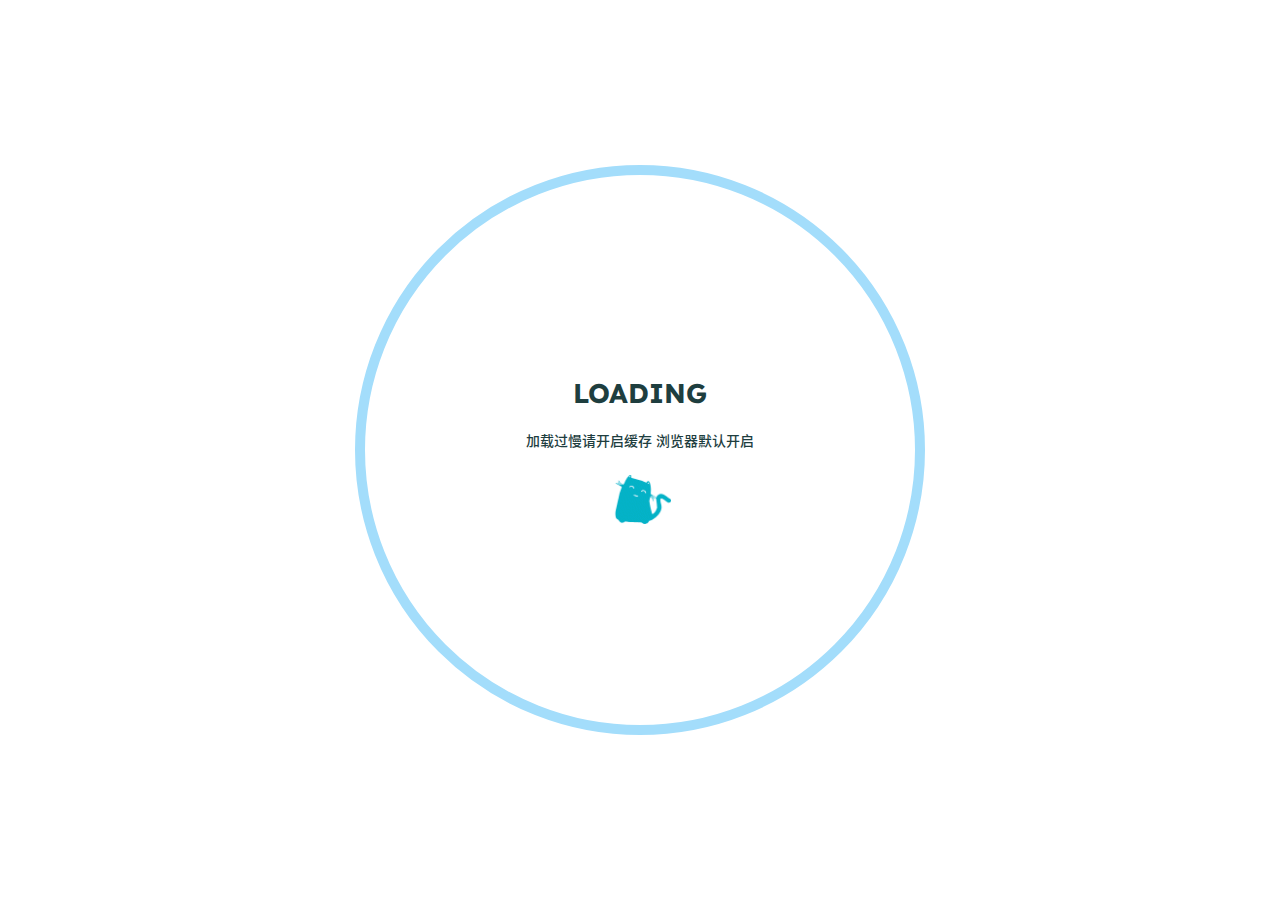
==== commit 0dd75e56: "Site updated: 2023-09-25 15:31:20" ====
--- a/about/index.html
+++ b/about/index.html
@@ -209,3 +209,14 @@
         
     </body>
 </html>
+<canvas
+    id="fireworks"
+    style="position: fixed; top: 0; left: 0; width: 100vw; height: 100vh; pointer-events: none; z-index: 32767"
+></canvas>
+<script src="https://cdn.staticfile.org/animejs/3.2.1/anime.min.js"></script>
+<script src="/js/fireworks.min.js"></script>
+<canvas
+    id="background"
+    style="position: fixed; top: 0; left: 0; width: 100vw; height: 100vh; pointer-events: none; z-index: -1"
+></canvas>
+<script src="/js/background.min.js"></script>
